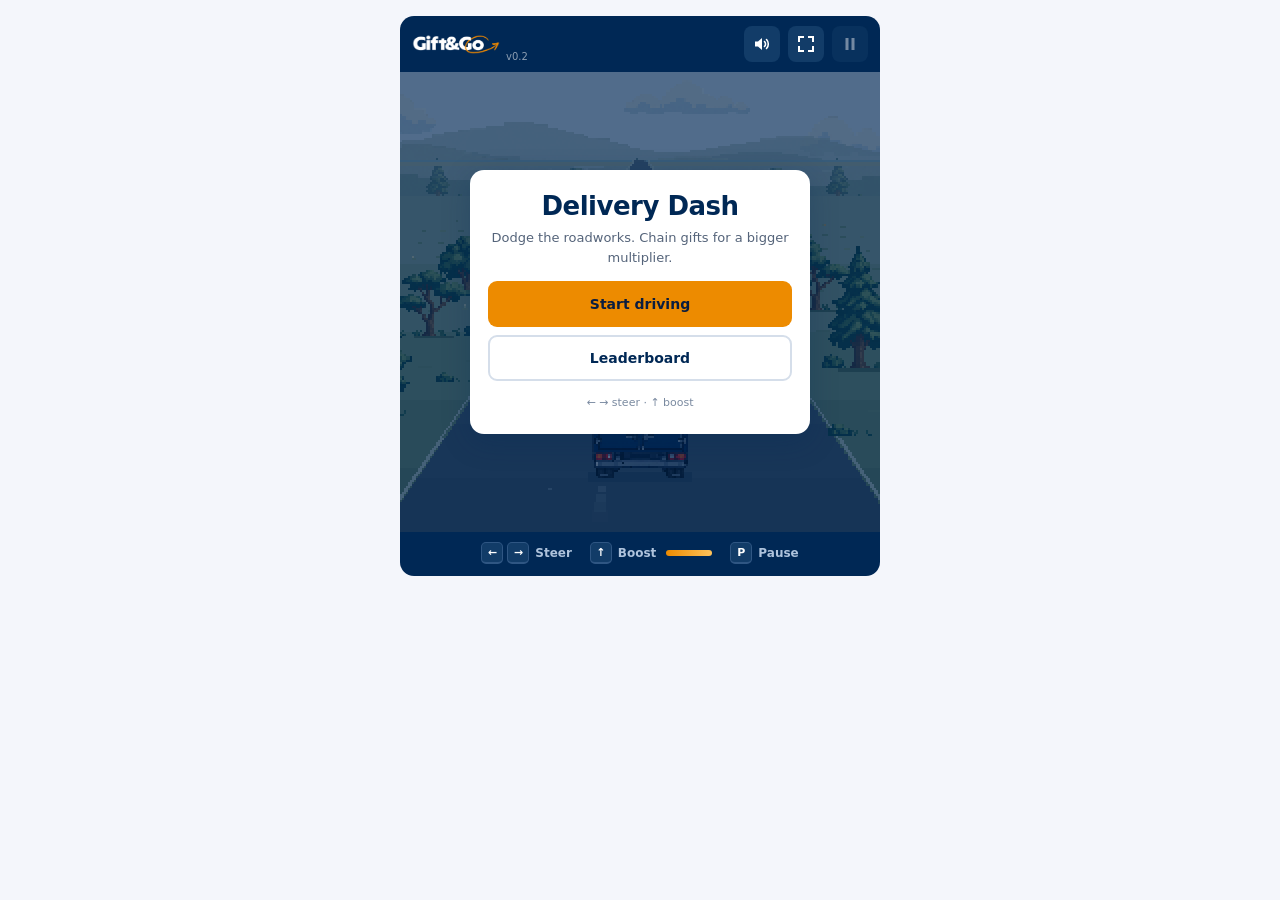
==== preview.html @ 468d2d81 "Add music, sound effects and thumb boost control - Background music tracks and synthesized sound eff" ====
<!doctype html>
<html lang="en"><head><meta charset="UTF-8"><meta name="viewport" content="width=device-width,initial-scale=1,viewport-fit=cover"><title>Gift&Go Delivery Dash</title><style>body{margin:0;padding:16px;background:#F4F6FB;font-family:system-ui} @media(max-width:400px){body{padding:0}}</style></head><body>
<div id="giftgo-delivery-dash-preview">
<section class="delivery-dash" tabindex="-1" aria-label="Gift and Go Delivery Dash driving game">
  <header class="dash-header">
    <img data-brand-logo width="88" height="21" alt="Gift&amp;Go" />
    <small class="dash-version">v0.2</small>
    <div class="dash-volume dash-header-first">
      <button class="dash-icon-button" type="button" data-action="volume" aria-label="Volume" aria-expanded="false">
        <svg viewBox="0 0 16 16" width="16" height="16" aria-hidden="true"><path d="M1 5.5h3L8 2v12l-4-3.5H1z" fill="currentColor"/><path data-volume-waves d="M10.5 5.5a3.5 3.5 0 010 5M12.5 3.5a6.5 6.5 0 010 9" fill="none" stroke="currentColor" stroke-width="1.6" stroke-linecap="round"/></svg>
      </button>
      <div class="dash-volume-panel" data-volume-panel hidden>
        <span aria-hidden="true">Music</span>
        <input type="range" min="0" max="100" step="5" value="40" data-volume aria-label="Music volume" />
        <output data-volume-value>40%</output>
        <span aria-hidden="true">Effects</span>
        <input type="range" min="0" max="100" step="5" value="50" data-sfx-volume aria-label="Sound effects volume" />
        <output data-sfx-volume-value>50%</output>
        <span class="dash-thumb-setting" aria-hidden="true">Boost</span>
        <div class="dash-thumb-setting dash-thumb-toggle" role="radiogroup" aria-label="Boost button side">
          <button type="button" role="radio" data-thumb="left" aria-checked="false">Left</button>
          <button type="button" role="radio" data-thumb="right" aria-checked="true">Right</button>
        </div>
      </div>
    </div>
    <button class="dash-icon-button" type="button" data-action="fullscreen" aria-label="Enter fullscreen" aria-pressed="false">
      <svg viewBox="0 0 16 16" width="16" height="16" aria-hidden="true" data-fullscreen-icon><path d="M1 6V1h5M10 1h5v5M15 10v5h-5M6 15H1v-5" fill="none" stroke="currentColor" stroke-width="2"/></svg>
    </button>
    <button class="dash-icon-button" type="button" data-action="pause" aria-label="Pause" disabled>
      <svg viewBox="0 0 16 16" width="16" height="16" aria-hidden="true"><path data-pause-icon d="M3.5 2h3v12h-3zM9.5 2h3v12h-3z" fill="currentColor"/></svg>
    </button>
  </header>
  <div class="dash-scene" data-scene>
    <canvas data-game-canvas width="240" height="230" aria-label="Three-lane road. Steer left and right to dodge cones, barriers, traffic drums and potholes. Collect gifts, and grab the rare golden coupon, as the pace increases."></canvas>
    <img class="dash-truck-logo" data-truck-logo alt="" aria-hidden="true" />
    <div class="dash-hud" aria-label="Run statistics">
      <span class="dash-score" data-score-box>
        <span class="dash-pill"><span data-score>0</span><small>pts</small><span class="dash-mult" data-multiplier>×1</span></span>
        <span class="dash-chain" aria-hidden="true"><span data-chain-fill></span></span>
      </span>
      <span class="dash-pill dash-pill-points" aria-label="Gift points to spend at shops">
        <svg viewBox="0 0 16 16" width="14" height="14" aria-hidden="true"><path d="M2 6h12v3H2zM3 9h10v5H3zM7 6h2v8H7z" fill="currentColor"/><path d="M8 6C6 2 3 3 4 6M8 6c2-4 5-3 4 0" fill="none" stroke="currentColor" stroke-width="1.4"/></svg>
        <span data-points>0</span>
      </span>
    </div>
    <div class="dash-perks" data-perks hidden></div>
    <div class="dash-delivery" data-delivery hidden>
      <span data-delivery-text></span>
      <span class="dash-delivery-bar" aria-hidden="true"><span data-delivery-fill></span></span>
    </div>
    <span class="dash-toast" data-toast hidden></span>
    <span class="dash-streak-call" data-streak-call aria-hidden="true" hidden></span>
    <span class="dash-snappy" data-snappy aria-hidden="true" hidden><span class="dash-snappy-word">SNAPPY</span><span class="dash-snappy-points" data-snappy-points></span></span>
    <div class="dash-swipe-hint" data-swipe-hint aria-hidden="true" hidden>
      <div class="dash-swipe-track">
        <svg class="dash-swipe-chevron dash-swipe-chevron-left" viewBox="0 0 16 12" width="20" height="15"><path d="M7 1L2 6l5 5M14 1L9 6l5 5" fill="none" stroke="currentColor" stroke-width="2.4" stroke-linecap="round" stroke-linejoin="round"/></svg>
        <span class="dash-swipe-trail dash-swipe-trail-left"></span>
        <span class="dash-swipe-trail dash-swipe-trail-right"></span>
        <svg class="dash-swipe-hand" viewBox="0 0 13 17" width="26" height="34" shape-rendering="crispEdges">
          <path fill="#002855" d="M3 0h5v10H3zM6 5h7v6H6zM0 7h5v5H0zM1 8h12v7H1zM2 15h10v2H2z"/>
          <path fill="#FFF" d="M4 1h3v9H4zM7 6h5v4H7zM1 8h3v3H1zM2 9h10v5H2zM3 14h8v2H3z"/>
          <path fill="#002855" d="M9 6h1v3H9z"/>
        </svg>
        <svg class="dash-swipe-chevron dash-swipe-chevron-right" viewBox="0 0 16 12" width="20" height="15"><path d="M2 1l5 5-5 5M9 1l5 5-5 5" fill="none" stroke="currentColor" stroke-width="2.4" stroke-linecap="round" stroke-linejoin="round"/></svg>
      </div>
      <span class="dash-swipe-label">SWIPE TO STEER</span>
    </div>
    <button class="dash-boost" type="button" data-action="boost" aria-label="Boost. Hold to go faster" disabled>
      <span class="dash-boost-label" data-boost-label>BOOST</span>
    </button>
    <div class="dash-overlay" data-overlay>
      <div class="dash-overlay-card" data-main-card>
        <span class="dash-eyebrow" data-eyebrow hidden></span>
        <h2 data-overlay-title>Delivery Dash</h2>
        <p data-overlay-message>Dodge the roadworks. Collect the gifts.</p>
        <form class="dash-submit" data-submit hidden>
          <input type="text" data-nickname maxlength="16" placeholder="Nickname for the leaderboard" autocomplete="nickname" aria-label="Nickname for the leaderboard" />
          <button type="submit" data-submit-button>Submit</button>
        </form>
        <p class="dash-board-note" data-board-note role="status" hidden></p>
        <div class="dash-rewards" data-rewards hidden></div>
        <div class="dash-actions">
          <button class="dash-start" type="button" data-action="start" disabled>Start driving</button>
          <button class="dash-start" type="button" data-action="leave-shop" hidden>Back on the road</button>
          <button class="dash-secondary" type="button" data-action="open-board">Leaderboard</button>
        </div>
        <p class="dash-howto" data-howto>
          <span class="dash-howto-keys">← → steer · ↑ boost</span>
          <span class="dash-howto-touch">Swipe to steer · hold BOOST</span>
        </p>
      </div>
      <div class="dash-overlay-card dash-board-card" data-board-card hidden>
        <h2>Leaderboard</h2>
        <div class="dash-board-tabs" role="tablist" aria-label="Leaderboard version">
          <button type="button" role="tab" data-board-tab="v02" aria-selected="true">v0.2 · Score</button>
          <button type="button" role="tab" data-board-tab="v01" aria-selected="false">v0.1 · Hall of Fame</button>
        </div>
        <input class="dash-board-search" type="search" data-board-search maxlength="16" placeholder="Search names" autocomplete="off" spellcheck="false" aria-label="Search leaderboard names" />
        <p class="dash-board-note" data-board-result role="status" hidden></p>
        <ol class="dash-board" data-board-list></ol>
        <p class="dash-board-empty" data-board-empty></p>
        <button class="dash-start" type="button" data-action="close-board">Back</button>
      </div>
    </div>
  </div>
  <footer class="dash-controls" aria-label="Keyboard controls">
    <span class="dash-key-group"><kbd>←</kbd><kbd>→</kbd><span>Steer</span></span>
    <span class="dash-key-group"><kbd>↑</kbd><span>Boost</span><span class="dash-boost-meter" data-boost-meter aria-hidden="true"><span></span></span></span>
    <span class="dash-key-group"><kbd>P</kbd><span>Pause</span></span>
  </footer>
  <span class="dash-sr-only" role="status" aria-live="polite" data-live-status></span>
</section>

</div>
<style>

.delivery-dash, .delivery-dash * { box-sizing: border-box; }
.delivery-dash { width: 100%; max-width: 480px; margin-inline: auto; overflow: hidden; border-radius: 14px; background: #002855; color: #fff; font-family: system-ui, -apple-system, BlinkMacSystemFont, "Segoe UI", sans-serif; }
.delivery-dash:focus { outline: none; }
.delivery-dash button { font: inherit; cursor: pointer; }
.delivery-dash button:focus-visible { outline: 3px solid #FFC35B; outline-offset: -3px; }
.delivery-dash button:disabled { cursor: default; opacity: 0.45; }
.delivery-dash [hidden] { display: none !important; } 

.dash-header { position: relative; display: flex; align-items: center; gap: 8px; padding: 10px 12px; }
.dash-header img { display: block; object-fit: contain; }
.dash-version { align-self: flex-end; margin-left: -2px; font-size: 10px; line-height: 1; opacity: 0.55; }
.dash-header-first { margin-left: auto; }
.dash-icon-button { display: grid; place-items: center; width: 36px; height: 36px; padding: 0; background: #123C68; border: 0; border-radius: 8px; color: #FFF; }
/* The panel hangs from the header's right edge so it fits on narrow screens. */
.dash-volume-panel { position: absolute; top: calc(100% - 4px); right: 12px; z-index: 20; display: grid; grid-template-columns: auto minmax(80px, 120px) auto; align-items: center; gap: 8px 10px; padding: 10px 12px; border-radius: 10px; background: #123C68; box-shadow: 0 4px 14px #0008; }
.dash-volume-panel input { width: 100%; margin: 0; accent-color: #ED8B00; cursor: pointer; }
.dash-volume-panel span { font-size: 12px; font-weight: 700; }
.dash-volume-panel output { min-width: 34px; font-size: 12px; font-weight: 700; font-variant-numeric: tabular-nums; text-align: right; }

.dash-scene { position: relative; width: 100%; min-height: 340px; overflow: hidden; background: #002855; }
.dash-scene canvas { display: block; width: 100%; height: auto; image-rendering: pixelated; touch-action: pan-y; }
.dash-truck-logo { position: absolute; display: block; height: auto; image-rendering: auto; max-width: none; pointer-events: none; visibility: hidden; }
.delivery-dash[data-state="running"] .dash-scene { min-height: 0; }

.dash-hud { position: absolute; top: 10px; left: 10px; right: 10px; display: flex; justify-content: space-between; pointer-events: none; }
.delivery-dash[data-state="ready"] .dash-hud { visibility: hidden; }
.dash-pill { display: inline-flex; align-items: center; gap: 5px; padding: 5px 12px; border-radius: 999px; background: #002855D9; color: #FFF; font-size: 17px; font-weight: 700; font-variant-numeric: tabular-nums; }
.dash-pill small { font-size: 11px; font-weight: 600; color: #AEC3DC; }
.dash-pill-points { color: #FFC35B; align-self: flex-start; }
.dash-score { display: flex; flex-direction: column; align-items: flex-start; gap: 4px; }
.dash-mult { margin-left: 2px; color: #FFC35B; font-size: 14px; font-weight: 800; transition: color 0.2s, text-shadow 0.2s; }
.dash-mult:is([data-tier="2"], [data-tier="3"]) { color: #FFB21E; text-shadow: 0 0 6px #ED8B00; }
.dash-mult:is([data-tier="4"], [data-tier="5"]) { color: #FF9A2E; font-size: 15px; text-shadow: 0 0 8px #FF6A00, 0 0 14px #ED8B0099; }
.dash-mult:is([data-tier="6"], [data-tier="7"], [data-tier="8"]) { color: #FFF2B8; font-size: 16px; text-shadow: 0 0 8px #FFC35B, 0 0 16px #FF6A00; animation: dash-mult-fire 0.8s ease-in-out infinite alternate; }
.dash-score[data-flash="up"] .dash-pill { animation: dash-pill-up 0.9s ease-out; }
.dash-score[data-flash="up"] .dash-mult { animation: dash-mult-pop 0.9s ease-out; }
.dash-score[data-flash="up"] .dash-chain span { background: #FFF2B8; box-shadow: 0 0 8px #FFC35B; }
.dash-score[data-flash="lost"] .dash-pill { animation: dash-pill-lost 0.9s ease-out; }
.dash-score[data-flash="lost"] .dash-mult { color: #FF5A4D; text-shadow: 0 0 6px #FF2A1A; }
.dash-score[data-flash="lost"] .dash-chain span { background: #FF5A4D; }
@keyframes dash-mult-fire { to { transform: scale(1.12); } }
@keyframes dash-mult-pop { 0% { transform: scale(2.2); } 40% { transform: scale(1.35); } 100% { transform: scale(1); } }
@keyframes dash-pill-up { 0% { box-shadow: 0 0 0 0 #FFC35BCC; } 35% { box-shadow: 0 0 0 5px #FFC35B88, 0 0 18px #ED8B00; } 100% { box-shadow: 0 0 0 0 #FFC35B00; } }
@keyframes dash-pill-lost {
  0% { transform: none; box-shadow: 0 0 0 4px #FF3B2AAA, 0 0 14px #FF3B2A; }
  15% { transform: translateX(-4px); }
  30% { transform: translateX(4px); }
  45% { transform: translateX(-3px); }
  60% { transform: translateX(3px); }
  100% { transform: none; box-shadow: 0 0 0 0 #FF3B2A00; }
}
.dash-chain { display: block; width: 100%; height: 3px; overflow: hidden; border-radius: 2px; background: #FFFFFF33; }
.dash-chain span { display: block; width: 0; height: 100%; background: #FFC35B; transition: width 0.15s linear; }
.dash-delivery { position: absolute; top: 46px; right: 10px; min-width: 128px; max-width: 55%; padding: 6px 10px 8px; border-radius: 10px; background: #002855D9; color: #FFF; font-size: 12px; font-weight: 750; letter-spacing: 0.4px; text-align: center; font-variant-numeric: tabular-nums; pointer-events: none; }
.dash-delivery[data-phase="incoming"] { color: #BFE8CE; }
.dash-delivery-bar { display: block; height: 4px; margin-top: 5px; overflow: hidden; border-radius: 2px; background: #FFFFFF33; }
.dash-delivery-bar span { display: block; width: 100%; height: 100%; background: #4CC380; }
.dash-delivery[data-urgent="true"] .dash-delivery-bar span { background: #FF6A4D; }
.dash-perks { position: absolute; top: 52px; left: 10px; display: flex; flex-wrap: wrap; gap: 4px; max-width: 70%; pointer-events: none; }
.dash-perks span { padding: 3px 8px; border-radius: 999px; background: #002855D9; color: #FFCF80; font-size: 11px; font-weight: 650; }
.dash-toast { position: absolute; top: 14px; left: 50%; transform: translateX(-50%); padding: 5px 12px; border-radius: 999px; background: #ED8B00; color: #0A1D40; font-weight: 750; font-size: 12px; white-space: nowrap; pointer-events: none; }
.dash-snappy { position: absolute; top: 34%; left: 50%; display: flex; flex-direction: column; align-items: center; gap: 4px; transform: translate(-50%, -50%) rotate(-7deg); color: #FFF; font-style: italic; line-height: 1; pointer-events: none; animation: dash-snappy-pop 1.3s ease-out forwards; }
.dash-snappy-word { font-size: 42px; font-weight: 900; letter-spacing: 1px; text-decoration: line-through; text-decoration-color: #ED8B00; text-decoration-thickness: 6px; text-shadow: 0 3px 0 #002855, 0 0 12px #3C9FE4; }
.dash-snappy-points { font-size: 30px; font-weight: 900; color: #FFE08A; text-shadow: 0 3px 0 #002855, 0 0 10px #ED8B00; }
.dash-streak-call { position: absolute; top: 82px; left: 10px; transform-origin: left center; color: #FFE08A; font-size: 22px; font-weight: 900; font-style: italic; letter-spacing: 0.5px; line-height: 1; text-shadow: 0 2px 0 #002855, 0 0 10px #ED8B00; pointer-events: none; animation: dash-streak-up 1.3s ease-out forwards; }
.dash-streak-call[data-kind="lost"] { color: #FF5A4D; text-shadow: 0 2px 0 #002855, 0 0 10px #FF2A1A; animation-name: dash-streak-lost; }
@keyframes dash-streak-up {
  0% { opacity: 0; transform: scale(0.4); }
  20% { opacity: 1; transform: scale(1.25); }
  35% { transform: scale(1); }
  75% { opacity: 1; }
  100% { opacity: 0; transform: translateY(-14px); }
}
@keyframes dash-streak-lost {
  0% { opacity: 0; transform: scale(1.6); }
  15% { opacity: 1; transform: scale(1) translateX(-5px); }
  25% { transform: translateX(5px); }
  35% { transform: translateX(-3px); }
  45% { transform: none; }
  75% { opacity: 1; }
  100% { opacity: 0; transform: translateY(10px); }
}
@keyframes dash-snappy-pop {
  0% { opacity: 0; transform: translate(-50%, -50%) rotate(-7deg) scale(0.3); }
  18% { opacity: 1; transform: translate(-50%, -50%) rotate(-7deg) scale(1.15); }
  30% { transform: translate(-50%, -50%) rotate(-7deg) scale(1); }
  75% { opacity: 1; }
  100% { opacity: 0; transform: translate(-50%, -70%) rotate(-7deg) scale(1); }
}
@media (prefers-reduced-motion: reduce) {
  .dash-snappy, .dash-streak-call, .dash-mult, .dash-score .dash-pill { animation: none !important; }
}

.dash-swipe-hint { position: absolute; top: 30%; left: 50%; transform: translateX(-50%); display: flex; flex-direction: column; align-items: center; gap: 6px; pointer-events: none; animation: dash-swipe-in 0.3s ease-out; }
.dash-swipe-track { position: relative; width: 156px; height: 40px; }
.dash-swipe-hand { position: absolute; top: 2px; left: calc(50% - 11px); filter: drop-shadow(0 2px 0 #00285599); animation: dash-swipe-hand 2.4s ease-in-out infinite; }
.dash-swipe-chevron { position: absolute; top: 0; color: #FFC35B; filter: drop-shadow(0 1px 0 #002855); opacity: 0.45; }
.dash-swipe-chevron-left { left: 0; animation: dash-swipe-left 2.4s ease-in-out infinite; }
.dash-swipe-chevron-right { right: 0; animation: dash-swipe-right 2.4s ease-in-out infinite; }
.dash-swipe-trail { position: absolute; top: 5px; width: 46px; height: 4px; border-radius: 2px; transform: scaleX(0); }
.dash-swipe-trail-left { right: 50%; transform-origin: right; background: linear-gradient(270deg, #FFFFFFCC, #FFFFFF00); animation: dash-swipe-trail-left 2.4s ease-in-out infinite; }
.dash-swipe-trail-right { left: 50%; transform-origin: left; background: linear-gradient(90deg, #FFFFFFCC, #FFFFFF00); animation: dash-swipe-trail-right 2.4s ease-in-out infinite; }
.dash-swipe-label { padding: 4px 10px; border-radius: 999px; background: #002855D9; color: #FFF; font-size: 11px; font-weight: 800; letter-spacing: 2px; white-space: nowrap; }
@keyframes dash-swipe-in { from { opacity: 0; transform: translate(-50%, 6px); } }
@keyframes dash-swipe-hand {
  0% { transform: translateX(0) scale(1.15); opacity: 0; }
  8% { transform: translateX(0) scale(1); opacity: 1; }
  34% { transform: translateX(-46px) scale(1); opacity: 1; }
  44%, 50% { transform: translateX(-46px) scale(1.15); opacity: 0; }
  51% { transform: translateX(0) scale(1.15); opacity: 0; }
  58% { transform: translateX(0) scale(1); opacity: 1; }
  84% { transform: translateX(46px) scale(1); opacity: 1; }
  94%, 100% { transform: translateX(46px) scale(1.15); opacity: 0; }
}
@keyframes dash-swipe-trail-left { 0%, 8% { transform: scaleX(0); opacity: 1; } 34% { transform: scaleX(1); opacity: 1; } 44%, 100% { transform: scaleX(1); opacity: 0; } }
@keyframes dash-swipe-trail-right { 0%, 58% { transform: scaleX(0); opacity: 1; } 84% { transform: scaleX(1); opacity: 1; } 94%, 100% { transform: scaleX(1); opacity: 0; } }
@keyframes dash-swipe-left { 0%, 8% { opacity: 0.45; transform: none; } 26%, 40% { opacity: 1; transform: translateX(-3px); } 50%, 100% { opacity: 0.45; transform: none; } }
@keyframes dash-swipe-right { 0%, 58% { opacity: 0.45; transform: none; } 76%, 90% { opacity: 1; transform: translateX(3px); } 100% { opacity: 0.45; transform: none; } }
@media (prefers-reduced-motion: reduce) {
  .dash-swipe-hint, .dash-swipe-hand, .dash-swipe-chevron { animation: none; }
  .dash-swipe-chevron { opacity: 1; }
  .dash-swipe-trail { display: none; }
}

.dash-overlay { position: absolute; inset: 0; display: flex; padding: 12px; overflow-y: auto; background: #002855AA; }
.dash-overlay-card { width: 100%; max-width: 340px; margin: auto; background: #FFF; color: #002855; text-align: center; padding: 22px 18px; border-radius: 14px; box-shadow: 0 8px 28px #00285540; }
.dash-eyebrow { display: block; color: #7A6650; font-size: 10px; font-weight: 650; letter-spacing: 1.8px; }
.dash-overlay h2 { margin: 0 0 6px; font-size: 26px; line-height: 1.15; font-weight: 800; letter-spacing: -0.5px; }
.dash-overlay p { margin: 0 0 14px; font-size: 13px; line-height: 1.5; color: #55647A; }
.dash-overlay p:empty { display: none; }
.dash-actions { display: grid; gap: 8px; }
.dash-start, .dash-secondary { min-height: 46px; padding: 10px 22px; border-radius: 9px; font-weight: 750 !important; font-size: 14px !important; }
.dash-start { border: 0; background: #ED8B00; color: #0A1D40; }
.dash-start:hover { background: #F5A21A; }
.dash-secondary { background: transparent; border: 2px solid #D5DEEA; color: #002855; }
.dash-secondary:hover { border-color: #002855; }
.dash-howto { margin: 14px 0 0 !important; font-size: 11px !important; color: #7A8AA0 !important; }
.dash-howto-touch { display: none; }
.dash-touch .dash-howto-keys { display: none; } .dash-touch .dash-howto-touch { display: inline; }
.delivery-dash:not([data-state="ready"]) .dash-howto { display: none; }

.dash-submit { display: flex; gap: 6px; margin: 0 0 12px; }
.dash-submit input { flex: 1; min-width: 0; min-height: 44px; padding: 0 10px; border: 1px solid #B9C7D8; border-radius: 8px; font: inherit; font-size: 16px; color: #002855; background: #FFF; }
.dash-submit input:focus-visible { outline: 3px solid #FFC35B; outline-offset: 0; }
.dash-submit button { min-height: 44px; padding: 0 16px; border: 0; border-radius: 8px; background: #002855; color: #FFF; font-weight: 700; font-size: 13px; }
.dash-board-note { margin: 0 0 12px !important; font-size: 13px !important; font-weight: 700; color: #B05F00 !important; }

.dash-board-card { display: flex; flex-direction: column; max-height: 100%; }
.dash-board-card h2 { margin-bottom: 10px; }
.dash-board { flex: 1; min-height: 0; margin: 0 0 12px; padding: 0; overflow-y: auto; overscroll-behavior: contain; list-style: none; text-align: left; }
.dash-board li { display: flex; align-items: center; gap: 10px; padding: 7px 10px; border-radius: 7px; font-size: 14px; font-variant-numeric: tabular-nums; }
.dash-board li:nth-child(odd) { background: #F4F6FB; }
.dash-board li.dash-board-you { background: #FFE9C2; font-weight: 700; }
.dash-board-rank { flex-shrink: 0; min-width: 3ch; color: #ED8B00; font-weight: 800; }
.dash-board-name { flex: 1; min-width: 0; overflow: hidden; text-overflow: ellipsis; white-space: nowrap; }
.dash-board-value { color: #55647A; }
.dash-board-tabs { display: flex; gap: 6px; margin-bottom: 10px; }
.dash-board-tabs button { flex: 1; padding: 7px 6px; border: 1px solid #C9D3E3; border-radius: 8px; background: #FFF; color: #55647A; font-size: 12px; font-weight: 700; }
.dash-board-tabs button[aria-selected="true"] { border-color: #ED8B00; background: #FFF2D9; color: #002855; }
.dash-board-empty { margin-bottom: 12px !important; }
.dash-board-search { width: 100%; min-height: 40px; margin-bottom: 10px; padding: 0 10px; border: 1px solid #B9C7D8; border-radius: 8px; font: inherit; font-size: 16px; color: #002855; background: #FFF; }
.dash-board-search:focus-visible { outline: 3px solid #FFC35B; outline-offset: 0; }
.delivery-dash[data-board-open="true"] .dash-scene { min-height: 540px; }

/* Desktop lists the keys under the road; touch hides the strip and steers with swipes plus the thumb button. */
.dash-controls { display: flex; flex-wrap: wrap; align-items: center; justify-content: center; gap: 6px 18px; padding: 10px 12px 12px; color: #AEC3DC; font-size: 12px; font-weight: 650; }
.dash-key-group { display: inline-flex; align-items: center; gap: 4px; }
.dash-key-group span { margin-left: 2px; }
.dash-controls kbd { display: inline-grid; place-items: center; min-width: 22px; height: 22px; padding: 0 5px; border: 1px solid #2F5683; border-bottom-width: 2px; border-radius: 5px; background: #123C68; color: #FFF; font: inherit; font-size: 11px; font-weight: 800; }
.dash-boost-meter { display: inline-block; width: 46px; height: 6px; margin-left: 6px !important; overflow: hidden; border-radius: 3px; background: #FFFFFF26; }
.dash-boost-meter span { display: block; width: var(--boost-fill, 100%); height: 100%; margin: 0 !important; background: linear-gradient(90deg, #ED8B00, #FFC35B); transition: width 0.1s linear; }
.delivery-dash[data-boost-locked="true"] .dash-boost-meter span { background: #6B7C93; }
.dash-touch .dash-controls { display: none; }

/* A round thumb button in the bottom corner; its ring empties as boost is spent. */
.dash-boost { --ring: #FFC35B; position: absolute; bottom: 14px; right: 14px; display: none; place-items: center; width: 78px; height: 78px; padding: 0; border: 0; border-radius: 50%; background: conic-gradient(var(--ring) var(--boost-fill, 100%), #FFFFFF2E 0); color: #FFF; font-weight: 800 !important; font-size: 12px !important; letter-spacing: 1.5px; touch-action: none; user-select: none; -webkit-user-select: none; -webkit-touch-callout: none; box-shadow: 0 3px 10px #0008; transition: transform 0.08s; }
.dash-touch[data-state="running"] .dash-boost { display: grid; }
.delivery-dash[data-thumb="left"] .dash-boost { right: auto; left: 14px; }
.dash-boost-label { display: grid; place-items: center; width: calc(100% - 10px); height: calc(100% - 10px); border-radius: 50%; background: #123C68E6; text-shadow: 0 1px 2px #00285599; }
.dash-boost[data-active="true"] { transform: scale(0.94); box-shadow: 0 0 0 3px #FFC35B88, 0 0 18px #ED8B00; }
.dash-boost[data-locked="true"] { --ring: #6B7C93; font-size: 9px !important; letter-spacing: 0.5px; }
.dash-boost:disabled { opacity: 0.45; }
.dash-thumb-setting { display: none; }
.dash-touch .dash-thumb-setting { display: block; }
.dash-touch .dash-thumb-toggle { grid-column: span 2; display: grid; grid-template-columns: 1fr 1fr; gap: 0; overflow: hidden; border-radius: 7px; border: 1px solid #2F5683; }
.dash-thumb-toggle button { min-height: 30px; padding: 0 8px; border: 0; background: transparent; color: #AEC3DC; font-size: 12px !important; font-weight: 700 !important; }
.dash-thumb-toggle button[aria-checked="true"] { background: #ED8B00; color: #0A1D40; }
.dash-sr-only { position: absolute; width: 1px; height: 1px; padding: 0; overflow: hidden; clip-path: inset(50%); white-space: nowrap; }

.dash-rewards { display: grid; gap: 8px; margin: 12px 0; text-align: left; }
.dash-rewards button { --accent: #ED8B00; position: relative; display: flex; align-items: center; gap: 12px; padding: 9px 12px 9px 9px; min-height: 56px; text-align: left; color: #FFF; background: linear-gradient(100deg, #0B3A6B, #123C68); border: 1px solid #41638A; border-left: 4px solid var(--accent); border-radius: 10px; transition: transform 0.12s, box-shadow 0.12s; }
.dash-rewards button:not(:disabled):hover, .dash-rewards button:not(:disabled):focus-visible { transform: translateY(-1px); box-shadow: 0 0 0 2px var(--accent), 0 6px 14px #00285540; }
.dash-rewards button:not(:disabled):active { transform: scale(0.98); }
.dash-rewards button:disabled { filter: grayscale(0.7); }
.dash-rewards svg { flex-shrink: 0; width: 34px; height: 34px; padding: 5px; border-radius: 50%; background: var(--accent); color: #FFF; }
.dash-reward-text { display: flex; flex-direction: column; gap: 2px; min-width: 0; }
.dash-rewards strong { font-size: 13px; letter-spacing: 0.2px; }
.dash-reward-text span { font-size: 11px; line-height: 1.35; color: #C6D5E8; }
.dash-reward-cost { margin-left: auto; padding-left: 8px; font-style: normal; font-weight: 750; font-size: 12px; color: #FFC35B; font-variant-numeric: tabular-nums; white-space: nowrap; }

.delivery-dash:is([data-state="reward"], [data-state="shop"]) .dash-overlay { background: radial-gradient(circle at 50% 30%, #FFC35B55, #002855DD 80%); }
.delivery-dash:is([data-state="reward"], [data-state="shop"]) .dash-overlay-card { background: #002855; color: #FFF; border: 2px dashed #FFC35B; box-shadow: 0 0 0 4px #002855, 0 0 28px #ED8B0088; padding: 16px; }
.delivery-dash:is([data-state="reward"], [data-state="shop"]) .dash-eyebrow { color: #FFC35B; }
.delivery-dash:is([data-state="reward"], [data-state="shop"]) .dash-overlay h2 { font-size: 34px; letter-spacing: 6px; margin: 4px 0; color: #FFC35B; text-shadow: 0 2px 0 #B05F00; }
.delivery-dash:is([data-state="reward"], [data-state="shop"]) .dash-overlay p { color: #C6D5E8; }
.delivery-dash:is([data-state="reward"], [data-state="shop"]) [data-action="open-board"] { display: none; }
.delivery-dash[data-state="shop"] .dash-scene { min-height: 480px; }

.delivery-dash.dash-fullscreen { position: fixed; inset: 0; z-index: 2147483000; width: 100vw; height: 100vh; height: 100dvh; max-width: none; border-radius: 0; display: flex; flex-direction: column; justify-content: space-between; padding: env(safe-area-inset-top) env(safe-area-inset-right) env(safe-area-inset-bottom) env(safe-area-inset-left); }
.dash-fullscreen .dash-scene { flex: 1 1 0; width: 100%; min-height: 0 !important; margin-inline: auto; align-self: center; }
.dash-fullscreen .dash-header, .dash-fullscreen .dash-controls { width: min(100%, 640px); margin-inline: auto; }
.dash-fullscreen[data-state="running"], .dash-fullscreen[data-state="running"] canvas { touch-action: none; overscroll-behavior: none; }
@media (max-height: 700px) {
  .dash-fullscreen .dash-overlay { padding: 8px; }
  .dash-fullscreen .dash-overlay-card { padding: 12px; }
  .dash-fullscreen:is([data-state="reward"], [data-state="shop"]) .dash-overlay h2 { font-size: 26px; letter-spacing: 4px; margin: 2px 0; }
  .dash-fullscreen .dash-overlay p { margin-bottom: 8px; }
  .dash-fullscreen .dash-rewards { gap: 6px; margin: 8px 0; }
  .dash-fullscreen .dash-rewards button { min-height: 46px; padding-block: 6px; }
}
@media (orientation: landscape) and (max-height: 520px) {
  .dash-fullscreen .dash-header { padding: 4px 14px; }
  .dash-fullscreen .dash-controls { padding: 4px 12px 6px; }
  .dash-fullscreen .dash-overlay-card { padding: 12px; }
  .dash-fullscreen .dash-overlay h2 { font-size: 20px; margin-bottom: 4px; }
  .dash-fullscreen .dash-overlay p { margin-bottom: 8px; }
  .dash-fullscreen .dash-howto { display: none; }
  .dash-fullscreen .dash-rewards button { min-height: 40px; }
}
@media (max-width: 380px) {
  .dash-overlay-card { padding: 16px 14px; }
  .dash-overlay h2 { font-size: 23px; }
}

</style>
<script>
(()=>{
// Embedded sprites, including the original loading-animation scenery.
const DELIVERY_DASH_ASSETS = { "truck": "[data-uri]", "logo": "[data-uri]", "trees": "[data-uri]", "hills": "[data-uri]", "cloud0": "[data-uri]", "cloud1": "[data-uri]", "cloud2": "[data-uri]", "snappy": "[data-uri]", "giftasaurusBody": "[data-uri]", "giftasaurusOpen": "[data-uri]", "giftasaurusClosed": "[data-uri]", "stalledCar": "[data-uri]", "maintenanceTruck": "[data-uri]", "laneClosed": "[data-uri]", "laneOpen": "[data-uri]", "birdsStanding": "[data-uri]", "birdsFlapping": "[data-uri]", "puddle": "[data-uri]", "windsockLimp": "[data-uri]", "windsockStreaming": "[data-uri]", "craneBody": "[data-uri]", "craneBall": "[data-uri]", "ferrari": "[data-uri]" };

const WHITE_STROKE = 'fill="none" stroke="currentColor" stroke-width="2.4" stroke-linecap="round" stroke-linejoin="round"';
const REWARD_CATALOG = {
    ghost: {
        label: 'Ghost Truck', description: 'Drive straight through hazards · 7s', accent: '#5B7FD6', toast: 'Ghost truck! Drive through anything!',
        icon: `<path d="M5 22V11a7 7 0 0 1 14 0v11l-3.5-3-3.5 3-3.5-3z" fill="currentColor"/><circle cx="9.5" cy="11" r="1.6" style="fill:var(--accent)"/><circle cx="14.5" cy="11" r="1.6" style="fill:var(--accent)"/>`,
    },
    jackpot: {
        label: 'Jackpot', description: 'Every gift is worth 50 points · 10s', accent: '#8E44C9', toast: 'Jackpot! 50 points a gift!',
        icon: `<path d="m12 2 3 6.5 7 .9-5.2 4.8 1.4 7L12 17.8 5.8 21.2l1.4-7L2 9.4l7-.9z" fill="currentColor"/>`,
    },
    rain: {
        label: 'Holiday Gift Shoppe', description: 'Every hazard ahead turns into a gift', accent: '#2E9B5A', toast: 'Holiday Gift Shoppe!',
        icon: `<rect x="3" y="10" width="18" height="11" rx="1.5" fill="currentColor"/><path d="M12 10v11M2 7h20v3H2z" style="stroke:var(--accent)" stroke-width="2" fill="currentColor"/><path d="M12 7c-2-4-6-3-5 0M12 7c2-4 6-3 5 0" ${WHITE_STROKE} stroke-width="2"/>`,
    },
    shield: {
        label: 'Shield', description: 'Absorbs one crash · hold one', accent: '#1FA3B5', toast: 'Shield equipped!',
        icon: `<path d="M12 2 21 5.5v6C21 17 17 20.5 12 22 7 20.5 3 17 3 11.5v-6z" fill="currentColor"/><path d="m8 12 3 3 5-6" fill="none" style="stroke:var(--accent)" stroke-width="2.6" stroke-linecap="round" stroke-linejoin="round"/>`,
    },
    nitro: {
        label: 'Bigger Nitro Tank', description: '+1s of boost per tank', accent: '#F06A1A', toast: 'Nitro tank upgraded!',
        icon: `<path d="M13 2 4 14h7l-1 8 9-12h-7z" fill="currentColor"/>`,
    },
    loyalty: {
        label: 'Loyalty Card', description: '+5 points for every gift', accent: '#ED8B00', toast: 'Loyalty card upgraded!',
        icon: `<rect x="2" y="5" width="20" height="14" rx="2" fill="currentColor"/><path d="M2 9h20" style="stroke:var(--accent)" stroke-width="2.4"/><path d="M5 15h6" style="stroke:var(--accent)" stroke-width="2" stroke-linecap="round"/>`,
    },
    magnet: {
        label: 'Black & Decker Dustbuster', description: 'Hoovers up gifts one lane over · 60s', accent: '#D9381E', toast: 'Dustbuster fitted!',
        icon: `<path d="M4 3h6v9a2 2 0 0 0 4 0V3h6v9a8 8 0 0 1-16 0z" fill="currentColor"/><path d="M4 3h6v4H4zM14 3h6v4h-6z" style="fill:#002855"/>`,
    },
    freeplay: {
        label: 'Freeplay', description: 'Cash in all gift points for score at your multiplier', accent: '#E5A100', toast: 'Freeplay!',
        icon: `<circle cx="12" cy="12" r="10" fill="currentColor"/><path d="m10 8 6 4-6 4z" style="fill:var(--accent)"/>`,
    },
};
const PLAIN_GIFT_PALETTE = {
    outline: '#C69F65', front: '#F8EBCB', side: '#D9C397', lid: '#FDF5DE', lidSide: '#B77518',
    ribbon: '#ED8B00', ribbonHighlight: '#FFB843', bow: '#E78C14', bowLight: '#FFB13A', bowHighlight: '#FFE4A5', knot: '#D27400',
};
const GIFT_VARIANT_PALETTES = {
    blue: {
        outline: '#6D93C4', front: '#BFD9F5', side: '#8FB2DE', lid: '#E3EFFC', lidSide: '#4F78B0',
        ribbon: '#1F6FD1', ribbonHighlight: '#6FB1FF', bow: '#1F5FB5', bowLight: '#4D95EE', bowHighlight: '#BFE0FF', knot: '#143F7A',
    },
    green: {
        outline: '#6FA76D', front: '#C9EBC8', side: '#97C995', lid: '#E6F6E4', lidSide: '#4E8F4C',
        ribbon: '#1E9B4A', ribbonHighlight: '#6FD98F', bow: '#177A38', bowLight: '#35B862', bowHighlight: '#B8F2C6', knot: '#0F5527',
    },
    purple: {
        outline: '#8C6FB8', front: '#DCCBF0', side: '#B49CD6', lid: '#F0E6FA', lidSide: '#6C4BA0',
        ribbon: '#7B3FD0', ribbonHighlight: '#C196FF', bow: '#5E2AA8', bowLight: '#9A63F0', bowHighlight: '#E4CCFF', knot: '#401B78',
    },
    pink: {
        outline: '#C77A9B', front: '#F8D3E2', side: '#E0A3BD', lid: '#FDE9F1', lidSide: '#B04A78',
        ribbon: '#E0307A', ribbonHighlight: '#FF86B5', bow: '#C21E62', bowLight: '#F0569A', bowHighlight: '#FFC9DE', knot: '#8E1048',
    },
};
const GIFT_VARIANT_TOASTS = {
    blue: 'Blue gift! Double points',
    green: 'Green gift! Nitro refilled',
    purple: 'Purple gift! Five times the points',
    pink: 'Pink gift! Double points and a shield',
    slot: 'Slot machine!',
};
const SLOT_RESULT_TOASTS = {
    jackpot: 'JACKPOT!',
    cursed: 'CURSED!',
    triple: 'Three of a kind!',
    pair: 'A pair!',
    miss: 'No luck',
    loss: 'Lump of coal!',
};

const COUPON_REWARDS = ['ghost', 'jackpot', 'rain'];
/** Freeplay cashes in every gift point at the current multiplier; it needs at least this many. */
const FREEPLAY_MINIMUM = 10;
const GIFT_VARIANTS = [
    { variant: 'blue', chance: 0.1, multiplier: 2 },
    { variant: 'green', chance: 0.06, multiplier: 1 },
    { variant: 'purple', chance: 0.03, multiplier: 5 },
    { variant: 'pink', chance: 0.02, multiplier: 2 },
    { variant: 'slot', chance: 0.02, multiplier: 1 },
];
const SLOT_OUTCOMES = [
    { outcome: 'jackpot', chance: 0.03, payout: 500 },
    { outcome: 'triple', chance: 0.12, payout: 150 },
    { outcome: 'pair', chance: 0.3, payout: 50 },
    { outcome: 'miss', chance: 0.245, payout: 0 },
    { outcome: 'loss', chance: 0.3, payout: -100 },
    { outcome: 'cursed', chance: 0.005, payout: -5000 },
];
const SLOT_SYMBOLS = ['seven', 'gift', 'star', 'bell'];
/** Seconds after pickup at which each reel stops; the last one settles the result. */
const SLOT_REEL_STOPS = [0.9, 1.25, 1.6];
/** A slot machine is never offered again within this many seconds of the last one. */
const SLOT_MIN_GAP = 30;
const SHIELD_LIMIT = 1;
/**
 * Speed in world units per second after t seconds driven: it climbs quickly to about 3× the starting pace in the
 * first minute, then creeps up for the rest of the run with no ceiling. Rows are spaced in seconds, so speed
 * sets how the game looks and scores; how hard it is to react comes from ROW_GAPS and DIFFICULTY_FROM below.
 */
const SPEED_START = 107.5;
const SPEED_RISE = 300;
const SPEED_RISE_SECONDS = 60;
const SPEED_CREEP = 0.75;
const speedAt = (seconds) => SPEED_START + SPEED_RISE * (1 - Math.exp(-seconds / SPEED_RISE_SECONDS)) + SPEED_CREEP * seconds;
/** Distance covered in `seconds` of driving: the integral of `speedAt`. */
const distanceAt = (seconds) => SPEED_START * seconds + SPEED_RISE * (seconds - SPEED_RISE_SECONDS * (1 - Math.exp(-seconds / SPEED_RISE_SECONDS))) + SPEED_CREEP / 2 * seconds * seconds;
/**
 * Seconds between rows at the given time into the run, linearly between these points and flat after the last.
 * Easy to react to for the first 5 minutes, actively hard from 5 to 10, and from 10 minutes on it stays at 0.55s: a
 * two-lane jump takes 0.32s to cross, so that leaves about 200ms to spot it and press, which is already a very good
 * player's margin with nothing left over for fatigue or a slip.
 */
const ROW_GAPS = [[0, 1.6], [60, 1.4], [150, 1.2], [300, 0.95], [600, 0.55]];
const rowGapAt = (seconds) => {
    const next = ROW_GAPS.findIndex(([time]) => time > seconds);
    if (next === -1)
        return ROW_GAPS[ROW_GAPS.length - 1][1];
    const [fromTime, fromGap] = ROW_GAPS[next - 1], [toTime, toGap] = ROW_GAPS[next];
    return fromGap + (toGap - fromGap) * (seconds - fromTime) / (toTime - fromTime);
};
/** Seconds into the run when each tuning ramp below reaches its full value; before that it eases in from its starting value. */
const DIFFICULTY_FROM = 120;
const DIFFICULTY_FULL = 600;
/** 0 until DIFFICULTY_FROM, then rising to 1 at DIFFICULTY_FULL; scales how often the harder patterns and traps appear. */
const difficultyAt = (seconds) => Math.max(0, Math.min(1, (seconds - DIFFICULTY_FROM) / (DIFFICULTY_FULL - DIFFICULTY_FROM)));
const blend = (easy, hard, seconds) => easy + (hard - easy) * difficultyAt(seconds);
/** The river crossing is 12 seconds long, 24 seconds into every 80 second cycle of a run driven at the plain pace. */
const BRIDGE_CYCLE_SECONDS = 80;
const BRIDGE_FROM_SECONDS = 24;
const BRIDGE_TO_SECONDS = 36;
const bridgeSpan = (cycle) => ({ start: distanceAt(cycle * BRIDGE_CYCLE_SECONDS + BRIDGE_FROM_SECONDS), end: distanceAt(cycle * BRIDGE_CYCLE_SECONDS + BRIDGE_TO_SECONDS) });
/** The first river crossing that ends no more than `behind` short of `distance`. */
const nextBridge = (distance, behind = 0) => {
    for (let cycle = 0;; cycle++) {
        const span = bridgeSpan(cycle);
        if (span.end > distance - behind)
            return span;
    }
};
const inBridge = (distance) => {
    const span = nextBridge(distance);
    return distance >= span.start;
};
/** A tunnel appears this many seconds before the truck reaches it, is 10 to 18 seconds long, and a lane gantry warns of a closure this many seconds ahead. */
const TUNNEL_LEAD_SECONDS = 12;
const TUNNEL_FIRST_SECONDS = 170;
const GANTRY_SECONDS = 3;
/** In a tunnel or on the river crossing, this share of obstacles are the zone's own; the rest are the usual ones. */
const ZONE_HAZARD_CHANCE = 0.3;
const MAINTENANCE_MIN_SECONDS = 3.5;
const MAINTENANCE_MAX_SECONDS = 5;
/** A crosswind builds for this long, leaning the truck toward its lane, then shoves it into the lane at the peak. The lean eases at this many lanes a second. */
const GUST_BUILD_SECONDS = 1.3;
const GUST_EASE_LANES_PER_SECOND = 3;
const GUST_FROM_SECONDS = 150;
/** Consecutive route gifts needed for each multiplier step: x1, x2, ... x8. */
const MULTIPLIER_TIERS = [0, 5, 10, 20, 30, 40, 50, 60];
const DELIVERY_BONUS = 100;
const DELIVERY_PENALTY = 50;
/** The rare Snappy mascot pays this × the multiplier when the truck runs into it. */
const POWERPUP_BONUS = 250;
/** The Dustbuster runs out after this long and reaches gifts up to this many lanes from the truck (the middle lane covers all three, an edge lane only the middle). */
const MAGNET_SECONDS = 60;
const MAGNET_REACH_LANES = 1;
/** A crane's wrecking ball swings once across all three lanes and back every CRANE_PERIOD seconds, out to the centre of each edge lane. */
const CRANE_PERIOD = 3.2;
const CRANE_REACH = 1;
/** The ball hits a truck whose centre is within this many lanes of it: the truck's half width plus the ball's radius. */
const CRANE_HIT = 0.54;
/** Lanes of extra room, beyond the hit width, the swing is timed to leave around the route lane when the truck arrives. */
const CRANE_MARGIN = 0.18;
/** Giftasaurus bite cycle in seconds: lean in, clamp, pull back, rest. */
const BITE_CYCLE = [1.0, 1.2, 0.9, 0.8];
/** How far the jaws reach past the road edge at full stretch, in lanes: over a truck in the outer lane, short of the middle one. */
const BITE_REACH = 0.6;
/** Half the truck's width, in lanes, and how far past its near side the jaws must reach to bite (the head is then down on the roof). */
const TRUCK_HALF_WIDTH = 0.32;
const BITE_OVERLAP = 0.2;
/**
 * A rare silver Ferrari comes down the road toward the truck, FERRARI_PACE times the road's own speed again, changing lane
 * three times on the way. It always ends in a lane other than the route lane (where the route gift sits), and the last
 * change is finished FERRARI_SWAPS[2] - FERRARI_SWAP_SECONDS seconds before it arrives at the normal pace, so it never leaves
 * the truck without a clear lane to reach. Each change is signalled FERRARI_SIGNAL_SECONDS ahead by its indicator.
 */
const FERRARI_PACE = 0.64;
const FERRARI_FLIGHT_SECONDS = 3.4;
/** Seconds before reaching the truck, at the normal pace, at which each lane change starts to move. */
const FERRARI_SWAPS = [2.7, 1.95, 1.3];
const FERRARI_SWAP_SECONDS = 0.3;
const FERRARI_SIGNAL_SECONDS = 0.35;
/** The truck's half width plus the car's, in lanes. */
const FERRARI_HIT = TRUCK_HALF_WIDTH + 0.3;
/** The first Ferrari is 60 to 90 seconds in; after that one comes every 55 to 100 seconds. A plan waits for the road to clear, and is dropped after FERRARI_PLAN_TIMEOUT. */
const FERRARI_FIRST_SECONDS = 60;
const FERRARI_GAP_SECONDS = 55;
const FERRARI_GAP_SPREAD = 45;
const FERRARI_RETRY_SECONDS = 12;
const FERRARI_PLAN_SECONDS = 3;
const FERRARI_PLAN_TIMEOUT = 14;
/** Seconds of warning before the bay appears, and how far inside the unboosted arrival time the clock runs out. */
const DELIVERY_WARNING = 2.5;
const DELIVERY_MARGIN = 0.6;
const BAY_LEAD_SECONDS = 4.8;
/** Rows keep their obstacles and gifts this far clear of either end of a roadworks closure. */
const ROADWORKS_CLEARANCE = 24;
/** One cost per level; an item is sold out once every level is bought. */
const SHOP_ITEMS = [
    { item: 'shield', costs: [100] },
    { item: 'nitro', costs: [150, 300, 450] },
    { item: 'loyalty', costs: [120, 240, 360] },
    { item: 'magnet', costs: [300] },
    { item: 'freeplay', costs: [FREEPLAY_MINIMUM] },
];
const isShopItem = (reward) => SHOP_ITEMS.some(entry => entry.item === reward);
const isCouponReward = (reward) => COUPON_REWARDS.some(entry => entry === reward);
const isHazard = (kind) => kind === 'cone' || kind === 'barrier' || kind === 'drum' || kind === 'pothole' || kind === 'giftasaurus' || kind === 'stalledcar' || kind === 'birds' || kind === 'puddle';
/** Simulation only. Rendering and browser events live in delivery-dash.game.ts. */
class DeliveryDashEngine {
    constructor(random = Math.random) {
        this.random = random;
        this.state = 'ready';
        this.score = 0;
        this.chain = 0;
        this.maxMultiplier = 1;
        this.deliveries = 0;
        this.deliveriesMissed = 0;
        this.delivery = null;
        this.lastDelivery = null;
        this.lastGain = 0;
        this.lastGainAt = -100;
        this.lastChainBreak = null;
        this.lastBonusGift = null;
        this.slotSpin = null;
        this.lastSlotResult = null;
        this.nextSlotAt = 25;
        this.nextDeliveryAt = 20;
        this.lastPowerpupAt = -100;
        this.nextPowerpupAt = 35;
        this.nextGiftasaurusAt = 45;
        this.nextCraneAt = 50;
        this.nextFerrariAt = FERRARI_FIRST_SECONDS;
        this.ferrariPlan = null;
        this.ferrariRoute = 1;
        this.tunnel = null;
        this.nextTunnelAt = TUNNEL_FIRST_SECONDS;
        this.gust = null;
        this.gustPlannedFor = -1;
        this.distance = 0;
        this.gifts = 0;
        this.giftPoints = 0;
        this.pointsEarned = 0;
        this.spent = 0;
        this.coupons = 0;
        this.shields = 0;
        this.nitroLevel = 0;
        this.loyaltyLevel = 0;
        this.magnetUntil = 0;
        this.jackpotUntil = 0;
        this.ghostUntil = 0;
        this.rainUntil = 0;
        this.sweepAt = -100;
        this.offer = [];
        this.lastRedeemed = null;
        this.invulnerableUntil = 0;
        this.lastPickupAt = -100;
        this.nextCouponAt = 16;
        this.nextShopAt = 26;
        this.shopsVisited = 0;
        this.shopSide = 1;
        this.couponPickedAt = -100;
        this.pattern = 'single';
        this.slalomDirection = 1;
        this.nextRoadworksAt = 30;
        this.previousClosed = '';
        this.lane = 1;
        this.lanePosition = 1;
        this.elapsed = 0;
        this.entities = [];
        this.crashLane = null;
        this.spawnIn = 1.6;
        this.row = 0;
        this.nextId = 0;
        this.safeLane = 1;
        this.boostHeld = false;
        this.boostMeter = 1;
        this.boostLevel = 0;
        this.boostLocked = false;
    }
    // Continuous time-based acceleration: 107.5 at the start, about 340 after one minute, 630 after five, 860 after ten.
    // No speed ceiling; pause time does not count toward difficulty.
    get speed() { return speedAt(this.elapsed); }
    static { this.BOOST_FACTOR = 1.6; }
    get magnet() { return this.magnetUntil > this.elapsed; }
    get boostActive() { return this.boostHeld && !this.boostLocked && this.boostMeter > 0; }
    get boostMultiplier() { return 1 + (DeliveryDashEngine.BOOST_FACTOR - 1) * this.boostLevel; }
    get pace() { return this.speed * this.boostMultiplier / SPEED_START; }
    travelAfter(seconds) { return distanceAt(this.elapsed + seconds) - distanceAt(this.elapsed); }
    /** Score multiplier for the current chain of route gifts. */
    get multiplier() { return MULTIPLIER_TIERS.filter(threshold => this.chain >= threshold).length; }
    /** Progress through the current tier, or null at the cap. */
    get chainProgress() {
        const floor = MULTIPLIER_TIERS[this.multiplier - 1], ceiling = MULTIPLIER_TIERS[this.multiplier];
        return ceiling === undefined ? null : { have: this.chain - floor, need: ceiling - floor };
    }
    get result() {
        return {
            score: Math.floor(this.score), distance: Math.floor(this.distance), gifts: this.gifts, giftPoints: this.pointsEarned, coupons: this.coupons,
            spent: this.spent, duration: Math.round(this.elapsed * 100) / 100,
            maxMultiplier: this.maxMultiplier, deliveries: this.deliveries, deliveriesMissed: this.deliveriesMissed,
        };
    }
    start() {
        this.distance = this.elapsed = this.gifts = this.row = this.nextId = 0;
        this.score = this.chain = this.deliveries = this.deliveriesMissed = this.lastGain = 0;
        this.maxMultiplier = 1;
        this.lastChainBreak = null;
        this.lastBonusGift = null;
        this.delivery = null;
        this.lastDelivery = null;
        this.nextDeliveryAt = 20;
        this.lastGainAt = -100;
        this.lastPowerpupAt = -100;
        this.nextPowerpupAt = 35 + this.random() * 30;
        this.nextGiftasaurusAt = 30 + this.random() * 15;
        this.nextCraneAt = 40 + this.random() * 20;
        this.nextFerrariAt = FERRARI_FIRST_SECONDS + this.random() * 30;
        this.ferrariPlan = null;
        this.tunnel = null;
        this.nextTunnelAt = TUNNEL_FIRST_SECONDS + this.random() * 30;
        this.gust = null;
        this.gustPlannedFor = -1;
        this.slotSpin = null;
        this.lastSlotResult = null;
        this.nextSlotAt = 25 + this.random() * 20;
        this.spawnIn = 1.6;
        this.giftPoints = this.pointsEarned = this.spent = this.coupons = this.shields = this.nitroLevel = this.loyaltyLevel = 0;
        this.jackpotUntil = this.ghostUntil = this.rainUntil = this.invulnerableUntil = 0;
        this.magnetUntil = 0;
        this.offer = [];
        this.lastRedeemed = null;
        this.sweepAt = -100;
        this.lastPickupAt = this.couponPickedAt = -100;
        this.nextCouponAt = 16;
        this.nextShopAt = 26;
        this.shopsVisited = 0;
        this.pattern = 'single';
        this.slalomDirection = 1;
        this.nextRoadworksAt = 30;
        this.previousClosed = '';
        this.boostMeter = 1;
        this.boostLevel = 0;
        this.boostLocked = false;
        this.lane = this.lanePosition = this.safeLane = 1;
        this.entities = [];
        this.crashLane = null;
        this.state = 'running';
        this.spawnRow(68 + this.travelAfter(2.8));
        this.spawnRow(68 + this.travelAfter(4.6));
    }
    steer(direction) {
        if (this.state !== 'running')
            return;
        this.lane = Math.max(0, Math.min(2, this.lane + Math.sign(direction)));
    }
    setBoost(held) { this.boostHeld = held; }
    get boostLockedOut() { return this.boostLocked; }
    pause() { if (this.state === 'running')
        this.state = 'paused'; }
    resume() { if (this.state === 'paused')
        this.state = 'running'; }
    get pointsPerGift() {
        return this.jackpotUntil > this.elapsed ? 50 : 10 + 5 * this.loyaltyLevel;
    }
    giftMultiplier(variant) {
        return GIFT_VARIANTS.find(rule => rule.variant === variant)?.multiplier ?? 1;
    }
    applyGiftVariant(variant) {
        if (variant === 'green') {
            this.boostMeter = 1;
            this.boostLocked = false;
        }
        if (variant === 'pink')
            this.shields = Math.min(SHIELD_LIMIT, this.shields + 1);
        if (variant === 'slot')
            this.startSlotSpin();
        this.lastBonusGift = { variant, at: this.elapsed };
    }
    /** One roll per route gift; a shield gift is never offered to a full set of shields, and a slot machine only once its timer is up and no spin is running. */
    rollGiftVariant() {
        let roll = this.random();
        for (const rule of GIFT_VARIANTS) {
            if (roll < rule.chance) {
                if (rule.variant === 'pink' && this.shields >= SHIELD_LIMIT)
                    return undefined;
                if (rule.variant !== 'slot')
                    return rule.variant;
                if (this.elapsed < this.nextSlotAt || this.slotSpinning)
                    return undefined;
                this.nextSlotAt = this.elapsed + SLOT_MIN_GAP + this.random() * 30;
                return rule.variant;
            }
            roll -= rule.chance;
        }
        return undefined;
    }
    get slotSpinning() { return this.slotSpin !== null && this.slotSpin.settledAt === null; }
    pick(items) { return items[Math.floor(this.random() * items.length)]; }
    /** The outcome is rolled at pickup, with the multiplier locked in, and the reels are chosen to show it. */
    startSlotSpin() {
        let roll = this.random();
        const rule = SLOT_OUTCOMES.find(candidate => (roll -= candidate.chance) < 0) ?? SLOT_OUTCOMES[SLOT_OUTCOMES.length - 1];
        this.slotSpin = {
            startedAt: this.elapsed, stopAt: [this.elapsed + SLOT_REEL_STOPS[0], this.elapsed + SLOT_REEL_STOPS[1], this.elapsed + SLOT_REEL_STOPS[2]],
            reels: this.slotReels(rule.outcome), outcome: rule.outcome, amount: rule.payout > 0 ? rule.payout * this.multiplier : rule.payout, settledAt: null,
        };
    }
    slotReels(outcome) {
        if (outcome === 'jackpot')
            return ['seven', 'seven', 'seven'];
        if (outcome === 'cursed')
            return ['coal', 'coal', 'coal'];
        if (outcome === 'triple') {
            const symbol = this.pick(SLOT_SYMBOLS.filter(candidate => candidate !== 'seven'));
            return [symbol, symbol, symbol];
        }
        if (outcome === 'miss') {
            const pool = [...SLOT_SYMBOLS], picks = [];
            while (picks.length < 3)
                picks.push(pool.splice(Math.floor(this.random() * pool.length), 1)[0]);
            return [picks[0], picks[1], picks[2]];
        }
        const pairSymbol = outcome === 'loss' ? 'coal' : this.pick(SLOT_SYMBOLS);
        const odd = this.pick(SLOT_SYMBOLS.filter(candidate => candidate !== pairSymbol));
        const reels = [pairSymbol, pairSymbol, pairSymbol];
        reels[Math.floor(this.random() * 3)] = odd;
        return reels;
    }
    settleSlot() {
        const spin = this.slotSpin;
        if (!spin || spin.settledAt !== null || this.elapsed < spin.stopAt[2])
            return;
        spin.settledAt = this.elapsed;
        if (spin.amount > 0)
            this.addScore(spin.amount);
        else if (spin.amount < 0)
            this.score = Math.max(0, this.score + spin.amount);
        this.lastSlotResult = { outcome: spin.outcome, amount: spin.amount, at: this.elapsed };
    }
    /** Nitro tank capacity in seconds of boost. */
    get nitroSeconds() { return 3 + this.nitroLevel; }
    /** Every coupon reward, in a shuffled order. */
    rollOffer() {
        const pool = [...COUPON_REWARDS], picks = [];
        while (pool.length)
            picks.push(pool.splice(Math.floor(this.random() * pool.length), 1)[0]);
        return picks;
    }
    /** Score a Freeplay cash-in would add right now. */
    get freeplayValue() { return this.giftPoints * this.multiplier; }
    /** Levels bought so far for a shop item (shields count those currently held). */
    owned(item) {
        return item === 'shield' ? this.shields : item === 'nitro' ? this.nitroLevel : item === 'loyalty' ? this.loyaltyLevel : item === 'magnet' ? Number(this.magnet) : 0;
    }
    /** Price of the next level, or null when sold out. Shields restock as they are used, up to the limit. Freeplay costs the whole balance. */
    shopCost(item) {
        const costs = SHOP_ITEMS.find(entry => entry.item === item)?.costs ?? [];
        if (item === 'shield')
            return this.shields < SHIELD_LIMIT ? costs[0] : null;
        if (item === 'freeplay')
            return Math.max(FREEPLAY_MINIMUM, this.giftPoints);
        return costs[this.owned(item)] ?? null;
    }
    canAfford(item) {
        const cost = this.shopCost(item);
        return cost !== null && this.state === 'shop' && this.giftPoints >= cost;
    }
    /** Spend gift points on an upgrade while parked at the shop. */
    buy(item) {
        const cost = this.shopCost(item);
        if (cost === null || !this.canAfford(item))
            return false;
        if (item === 'freeplay')
            this.addScore(this.freeplayValue);
        this.giftPoints -= cost;
        this.spent += cost;
        if (item === 'shield')
            this.shields++;
        if (item === 'nitro') {
            this.nitroLevel++;
            this.boostMeter = 1;
            this.boostLocked = false;
        }
        if (item === 'loyalty')
            this.loyaltyLevel++;
        if (item === 'magnet')
            this.magnetUntil = this.elapsed + MAGNET_SECONDS;
        this.lastRedeemed = item;
        return true;
    }
    leaveShop() {
        if (this.state !== 'shop')
            return;
        this.invulnerableUntil = Math.max(this.invulnerableUntil, this.elapsed + 0.6);
        this.state = 'running';
    }
    chooseGift(reward) {
        if (this.state !== 'reward' || !this.offer.includes(reward))
            return;
        this.applyCoupon(reward);
        this.offer = [];
        this.coupons++;
        this.invulnerableUntil = Math.max(this.invulnerableUntil, this.elapsed + 0.4);
        this.state = 'running';
    }
    applyCoupon(reward) {
        if (reward === 'ghost')
            this.ghostUntil = Math.max(this.elapsed, this.ghostUntil) + 7;
        if (reward === 'jackpot')
            this.jackpotUntil = Math.max(this.elapsed, this.jackpotUntil) + 10;
        if (reward === 'rain') {
            // Every hazard still ahead becomes a gift, and new rows are all gifts for a few seconds.
            for (const e of this.entities)
                if (e.z >= 48 && isHazard(e.kind))
                    e.kind = 'gift';
            this.entities = this.entities.filter(e => (e.kind !== 'crane' && e.kind !== 'ferrari') || e.z < 48);
            // Closures still ahead are cleared into a trail of gifts along the lane.
            const works = this.entities.filter(e => e.kind === 'roadworks' && e.z >= 48);
            this.entities = this.entities.filter(e => !works.includes(e));
            for (const e of works)
                for (let z = e.z; z <= e.z + (e.length ?? 0); z += 70) {
                    this.entities.push({ id: this.nextId++, row: e.row, lane: e.lane, z, kind: 'gift', handled: false });
                }
            this.rainUntil = Math.max(this.elapsed, this.rainUntil) + 4;
            this.sweepAt = this.elapsed;
        }
        this.lastRedeemed = reward;
    }
    update(seconds) {
        if (this.state !== 'running' || !Number.isFinite(seconds) || seconds <= 0)
            return;
        // Catch-up is capped; a suspended browser must not skip through a collision.
        const dt = Math.min(seconds, 0.05);
        // Boost drains a short nitro meter; once empty it must recharge before reuse.
        const boosting = this.boostActive;
        this.boostMeter = Math.max(0, Math.min(1, this.boostMeter + (boosting ? -dt / this.nitroSeconds : dt / 8)));
        if (this.boostMeter <= 0)
            this.boostLocked = true;
        else if (this.boostLocked && this.boostMeter >= 0.25)
            this.boostLocked = false;
        this.boostLevel = Math.max(0, Math.min(1, this.boostLevel + (boosting ? 1 : -1) * dt * 6));
        const travel = this.travelAfter(dt) * this.boostMultiplier;
        this.elapsed += dt;
        this.distance += travel;
        const fromLane = this.lanePosition, delta = this.lane - fromLane;
        this.lanePosition += Math.sign(delta) * Math.min(Math.abs(delta), dt / 0.16);
        for (const e of this.entities) {
            const previousZ = e.z, length = e.length ?? 0;
            // An oncoming car closes on the truck by its own speed as well as the road's.
            const moved = e.kind === 'ferrari' ? travel + this.speed * FERRARI_PACE * dt : travel;
            e.z -= moved;
            if (e.handled || e.kind === 'gantry' || e.z > 68 || previousZ + length < 48)
                continue;
            // Swept overlap catches an obstacle even when one fast frame crosses the
            // entire collision zone, and uses the truck's actual lane-change path.
            // A roadworks closure overlaps for its whole length, so steering into it crashes.
            const enter = Math.max(0, (previousZ - 68) / moved);
            const leave = Math.min(1, (previousZ + length - 48) / moved);
            const laneAt = (fraction) => fromLane + Math.sign(delta) * Math.min(Math.abs(delta), dt * fraction / 0.16);
            const a = laneAt(enter), b = laneAt(leave);
            // The Dustbuster reaches gifts one lane either side of the truck.
            const reach = e.kind === 'gift' && this.magnet ? MAGNET_REACH_LANES + 0.43 : 0.43;
            const misses = e.kind === 'giftasaurus' ? !this.bites(e, a) && !this.bites(e, b)
                : e.kind === 'crane' ? !this.craneHits(e, a) && !this.craneHits(e, b)
                    : e.kind === 'ferrari' ? !this.ferrariHits(e, previousZ, moved, enter, leave, laneAt)
                        : Math.max(a, b) <= e.lane - reach || Math.min(a, b) >= e.lane + reach;
            if (misses)
                continue;
            e.handled = true;
            if (e.kind === 'shop') {
                this.shopsVisited++;
                this.state = 'shop';
                break;
            }
            else if (e.kind === 'coupon') {
                this.couponPickedAt = this.elapsed;
                this.offer = this.rollOffer();
                this.state = 'reward';
                break;
            }
            else if (e.kind === 'gift') {
                const points = this.pointsPerGift * this.giftMultiplier(e.variant);
                this.gifts++;
                this.giftPoints += points;
                this.pointsEarned += points;
                this.lastPickupAt = this.elapsed;
                this.extendChain(1);
                // Any gift in a row keeps the chain, so a Gift Shoppe gift taken beside the route gift does not break it.
                for (const o of this.entities)
                    if (o !== e && o.route && o.row === e.row)
                        o.route = false;
                this.addScore(points * this.multiplier);
                if (e.variant)
                    this.applyGiftVariant(e.variant);
            }
            else if (e.kind === 'delivery')
                this.completeDelivery();
            else if (e.kind === 'powerpup') {
                this.addScore(POWERPUP_BONUS * this.multiplier);
                this.lastPowerpupAt = this.elapsed;
            }
            else if (this.invulnerableUntil > this.elapsed || this.ghostUntil > this.elapsed)
                continue;
            else if (this.shields > 0) {
                this.shields--;
                this.invulnerableUntil = this.elapsed + 0.55;
                this.breakChain();
            }
            else {
                this.state = 'crashed';
                this.crashLane = e.kind === 'ferrari' ? Math.round(this.ferrariLane(e)) : e.lane;
                break;
            }
        }
        for (const e of this.entities) {
            if (e.z >= 48 || e.handled)
                continue;
            if (e.kind === 'gift' && e.route) {
                e.route = false;
                this.breakChain();
            }
            else if (e.kind === 'delivery') {
                e.handled = true;
                this.missDelivery();
                this.delivery = null;
            }
        }
        this.entities = this.entities.filter(e => e.z + (e.length ?? 0) > -90 && !((e.kind === 'gift' || e.kind === 'coupon' || e.kind === 'shop' || e.kind === 'delivery' || e.kind === 'powerpup') && e.handled));
        if (this.state !== 'running')
            return;
        this.settleSlot();
        this.updateTunnel();
        this.updateGust(dt);
        // Score trickles in with pace (not boost), so distance matters but never dominates.
        this.score += this.speed / SPEED_START * dt * this.multiplier;
        this.updateDelivery();
        this.updateFerrari();
        this.spawnIn -= dt;
        if (this.spawnIn <= 0) {
            // Spawn 4.8 seconds ahead, accounting for future acceleration. Density
            // increases, but adjacent rows keep at least 0.8 seconds of reaction time.
            this.spawnRow(68 + this.travelAfter(BAY_LEAD_SECONDS));
            this.spawnIn += rowGapAt(this.elapsed);
        }
    }
    /** How far the Giftasaurus jaws are stretched onto the road, from 0 (on the verge) to 1. */
    biteExtension(e, at = this.elapsed) {
        const [lean, clamp, pullBack] = BITE_CYCLE, time = this.biteTime(e, at);
        return time < lean ? time / lean : time < lean + clamp ? 1 : time < lean + clamp + pullBack ? 1 - (time - lean - clamp) / pullBack : 0;
    }
    biteStage(e, at = this.elapsed) {
        const [lean, clamp, pullBack] = BITE_CYCLE, time = this.biteTime(e, at);
        return time < lean ? 'lean' : time < lean + clamp ? 'clamp' : time < lean + clamp + pullBack ? 'pullBack' : 'rest';
    }
    biteTime(e, at) {
        const period = BITE_CYCLE.reduce((sum, part) => sum + part, 0);
        return ((at - (e.biteAt ?? 0)) % period + period) % period;
    }
    /** Whether the jaws reach a truck at this lane position. `e.lane` is the edge lane on the Giftasaurus side. */
    bites(e, lanePosition, at = this.elapsed) {
        const gap = (e.lane === 0 ? lanePosition : 2 - lanePosition) + 0.5 - TRUCK_HALF_WIDTH + BITE_OVERLAP;
        return this.biteExtension(e, at) * BITE_REACH > gap;
    }
    /** Where the crane's wrecking ball hangs, in lanes (1 is the middle lane), `at` this time. */
    craneBall(e, at = this.elapsed) {
        return 1 + CRANE_REACH * Math.sin((at - (e.swingAt ?? 0)) * 2 * Math.PI / CRANE_PERIOD);
    }
    /** Whether the ball is over a truck at this lane position, widened by `margin` lanes. `e.lane` is the verge the crane stands on and plays no part. */
    craneHits(e, lanePosition, at = this.elapsed, margin = 0) {
        return Math.abs(this.craneBall(e, at) - lanePosition) < CRANE_HIT + margin;
    }
    /** Seconds until a row `z` ahead reaches the truck, boosting for up to `boostSeconds` first. */
    arrivalIn(z, boostSeconds) {
        let time = 0, travelled = 0;
        while (travelled < z - 68 && time < 30) {
            time += 0.02;
            travelled += speedAt(this.elapsed + time) * 0.02 * (time <= boostSeconds ? DeliveryDashEngine.BOOST_FACTOR : 1);
        }
        return time;
    }
    /**
     * Time the bite so its lane is clear either at the normal pace or only when boosting.
     * Without enough nitro in the tank to arrive well early, the normal pace always gets through.
     */
    timeBite(e) {
        const period = BITE_CYCLE.reduce((sum, part) => sum + part, 0);
        const tank = this.boostLocked ? 0 : this.boostMeter * this.nitroSeconds;
        const steady = this.elapsed + this.arrivalIn(e.z, 0), boosted = this.elapsed + this.arrivalIn(e.z, tank);
        const clear = (at) => [-0.3, -0.15, 0, 0.15, 0.3].every(offset => !this.bites(e, e.lane, at + offset));
        const needBoost = steady - boosted > 1.2 && this.random() < 0.6;
        const starts = [...Array(Math.round(period / 0.05)).keys()].map(step => this.elapsed + step * 0.05);
        const fits = starts.filter(start => {
            e.biteAt = start;
            return needBoost ? clear(boosted) && this.bites(e, e.lane, steady) && this.bites(e, e.lane, steady + 0.15) : clear(steady);
        });
        e.biteAt = fits.length ? fits[Math.floor(this.random() * fits.length)] : steady + period - BITE_CYCLE[0] / 2;
    }
    /**
     * Time the swing so the ball is well clear of the route lane for the whole of the truck's pass at the normal pace.
     * Every other lane is fair game, so leaving the route to dodge or chase something else means reading the swing.
     */
    timeSwing(e, routeLane) {
        const arrival = this.elapsed + this.arrivalIn(e.z, 0);
        const clear = (swingAt) => [-0.3, -0.15, 0, 0.15, 0.3].every(offset => {
            e.swingAt = swingAt;
            return !this.craneHits(e, routeLane, arrival + offset, CRANE_MARGIN);
        });
        const starts = [...Array(Math.round(CRANE_PERIOD / 0.05)).keys()].map(step => this.elapsed + step * 0.05);
        const fits = starts.filter(clear);
        e.swingAt = fits.length ? fits[Math.floor(this.random() * fits.length)] : arrival - CRANE_PERIOD * (routeLane === 2 ? 0.75 : 0.25);
    }
    /** Whether a Ferrari is on its way and has not yet reached the truck. */
    get ferrariAhead() { return this.entities.some(e => e.kind === 'ferrari' && e.z > 20); }
    /** Where the Ferrari is across the road, in lanes (1 is the middle lane), when it is `z` ahead of the truck. */
    ferrariLane(e, z = e.z) {
        const weave = e.weave;
        if (!weave)
            return e.lane;
        return weave.starts.reduce((lane, start, index) => {
            const progress = Math.max(0, Math.min(1, (start - z) / weave.moveLength));
            return lane + (weave.lanes[index + 1] - weave.lanes[index]) * progress * progress * (3 - 2 * progress);
        }, weave.lanes[0]);
    }
    /** The lane the Ferrari's indicator is flashing toward, or null when it is not about to change lane. */
    ferrariSignal(e) {
        const weave = e.weave;
        const index = weave ? weave.starts.findIndex(start => e.z > start && e.z <= start + weave.signalLength) : -1;
        return weave && index >= 0 ? weave.lanes[index + 1] : null;
    }
    /** Whether the Ferrari overlaps the truck at any point of a frame in which it came from `previousZ` and the truck steered along `laneAt`. */
    ferrariHits(e, previousZ, moved, enter, leave, laneAt) {
        const samples = 8;
        return Array.from({ length: samples + 1 }, (_, step) => enter + (leave - enter) * step / samples)
            .some(fraction => Math.abs(this.ferrariLane(e, previousZ - moved * fraction) - laneAt(fraction)) < FERRARI_HIT);
    }
    /** Plain road all the way out to where a Ferrari would start, with nothing else claiming it. */
    ferrariCanRun() {
        const reach = this.travelAfter(FERRARI_FLIGHT_SECONDS * (1 + FERRARI_PACE) + 2);
        return !this.delivery && !this.tunnel && !this.gust && this.rainUntil <= this.elapsed && this.row >= 6
            && nextBridge(this.distance).start - this.distance > reach && !this.entities.some(e => e.kind === 'roadworks');
    }
    /**
     * Plan a Ferrari when its time comes: from then rows carry only the route gift, in one fixed lane, so the road is clear
     * of everything the car will drive through, and the route lane stays where the Ferrari is told to keep out of.
     * Once the road ahead is empty it starts at the far end, drives in changing lanes, and finishes in a lane that is not the route lane.
     */
    updateFerrari() {
        const plan = this.ferrariPlan;
        if (!plan) {
            if (this.elapsed < this.nextFerrariAt || !this.ferrariCanRun())
                return;
            this.ferrariPlan = { since: this.elapsed };
            this.ferrariRoute = this.safeLane;
            return;
        }
        const waited = this.elapsed - plan.since;
        if (!this.ferrariCanRun() || waited > FERRARI_PLAN_TIMEOUT) {
            this.ferrariPlan = null;
            this.nextFerrariAt = this.elapsed + FERRARI_RETRY_SECONDS;
            return;
        }
        if (waited < FERRARI_PLAN_SECONDS || this.entities.some(e => e.kind !== 'gift'))
            return;
        this.entities.push(this.makeFerrari(this.ferrariRoute));
        this.ferrariPlan = null;
        this.nextFerrariAt = this.elapsed + FERRARI_GAP_SECONDS + this.random() * FERRARI_GAP_SPREAD;
        this.nextGiftasaurusAt = Math.max(this.nextGiftasaurusAt, this.elapsed + 8);
        this.nextCraneAt = Math.max(this.nextCraneAt, this.elapsed + 8);
    }
    /** A Ferrari that ends in a lane other than `route`, changing lane between neighbouring lanes on the way. */
    makeFerrari(route) {
        const closing = speedAt(this.elapsed + FERRARI_FLIGHT_SECONDS / 2) * (1 + FERRARI_PACE);
        const lanes = [this.pick([0, 1, 2].filter(lane => lane !== route))];
        FERRARI_SWAPS.forEach(() => lanes.unshift(this.pick([0, 1, 2].filter(lane => Math.abs(lane - lanes[0]) === 1))));
        const weave = {
            lanes, starts: FERRARI_SWAPS.map(seconds => 68 + closing * seconds), moveLength: closing * FERRARI_SWAP_SECONDS, signalLength: closing * FERRARI_SIGNAL_SECONDS,
        };
        return { id: this.nextId++, row: this.row, lane: lanes[0], z: 68 + closing * FERRARI_FLIGHT_SECONDS, kind: 'ferrari', handled: false, weave };
    }
    addScore(amount) {
        this.score += amount;
        this.lastGain = Math.round(amount);
        this.lastGainAt = this.elapsed;
    }
    breakChain() {
        if (this.chain > 0)
            this.lastChainBreak = { at: this.elapsed, lostMultiplier: this.multiplier, chain: this.chain };
        this.chain = 0;
    }
    extendChain(count) {
        this.chain += count;
        this.maxMultiplier = Math.max(this.maxMultiplier, this.multiplier);
    }
    /** Whether a row `z` ahead of the truck is on the river crossing. Shops and delivery bays are never placed there. */
    onBridge(z) { return inBridge(this.distance + z); }
    zoneAt(z) {
        const at = this.distance + z;
        return this.tunnel && at >= this.tunnel.start && at <= this.tunnel.end ? 'tunnel' : inBridge(at) ? 'bridge' : 'road';
    }
    /** Plan a tunnel once its time comes, clear of any river crossing, and drop it once the truck is out of it. */
    updateTunnel() {
        if (this.tunnel) {
            if (this.distance > this.tunnel.end + 120) {
                this.tunnel = null;
                this.nextTunnelAt = this.elapsed + blend(70, 45, this.elapsed) + this.random() * 20;
            }
            return;
        }
        if (this.elapsed < this.nextTunnelAt)
            return;
        const seconds = blend(10, 18, this.elapsed), margin = this.travelAfter(3);
        let start = this.distance + this.travelAfter(TUNNEL_LEAD_SECONDS);
        const length = this.travelAfter(TUNNEL_LEAD_SECONDS + seconds) - this.travelAfter(TUNNEL_LEAD_SECONDS);
        for (let cycle = 0;; cycle++) {
            const bridge = bridgeSpan(cycle);
            if (bridge.start - margin > start + length)
                break;
            if (bridge.end + margin > start)
                start = Math.max(start, bridge.end + margin);
        }
        this.tunnel = { start, end: start + length, maintenance: false };
    }
    /**
     * Plan one crosswind per river crossing, once the run is past its easy start. Rows around it are left clear
     * of obstacles, so a push to the next lane costs attention but never the run.
     */
    /** Where the truck is drawn, in lanes: its lane, plus however far the wind has leaned it toward the next. */
    get visualLane() { return this.lanePosition + (this.gust?.offset ?? 0); }
    updateGust(dt) {
        if (!this.gust) {
            if (this.elapsed < GUST_FROM_SECONDS)
                return;
            const bridge = nextBridge(this.distance);
            if (bridge.start === this.gustPlannedFor || bridge.start - this.distance > this.travelAfter(TUNNEL_LEAD_SECONDS) || this.entities.some(e => e.kind === 'roadworks'))
                return;
            this.gustPlannedFor = bridge.start;
            if (bridge.start <= this.distance)
                return;
            const at = bridge.start + (bridge.end - bridge.start) * (0.4 + this.random() * 0.2), perSecond = this.speed * DeliveryDashEngine.BOOST_FACTOR * 1.15;
            this.gust = { at, direction: this.random() < 0.5 ? -1 : 1, startedAt: null, swappedAt: null, offset: 0, clearFrom: at - perSecond * 0.5, clearTo: at + perSecond * (GUST_BUILD_SECONDS + 1.2) };
            return;
        }
        const gust = this.gust;
        if (gust.startedAt === null) {
            if (this.distance < gust.at)
                return;
            gust.startedAt = this.elapsed;
        }
        // The drawn truck leans toward the next lane as the wind builds. Only at the peak does its lane change, so the
        // hitbox jumps while the picture carries on smoothly: the lean it had is taken off as the lane is added.
        const charge = Math.min(1, (this.elapsed - gust.startedAt) / GUST_BUILD_SECONDS);
        const open = this.lane + gust.direction >= 0 && this.lane + gust.direction <= 2;
        const target = gust.swappedAt === null && open ? gust.direction * charge : 0, step = GUST_EASE_LANES_PER_SECOND * dt;
        gust.offset += Math.max(-step, Math.min(step, target - gust.offset));
        if (gust.swappedAt === null && charge >= 1) {
            gust.swappedAt = this.elapsed;
            if (open) {
                this.lane += gust.direction;
                this.lanePosition = Math.max(0, Math.min(2, this.lanePosition + gust.direction));
                gust.offset -= gust.direction;
            }
        }
        if (gust.swappedAt !== null && Math.abs(gust.offset) < 0.01 && this.distance > gust.clearTo)
            this.gust = null;
    }
    scheduleDelivery() { this.nextDeliveryAt = this.elapsed + 25 + this.random() * 15; }
    /**
     * Reserve a lane when a shop or coupon is not about to claim the road, announce it once the obstacles
     * already in it have passed, and expire a request that ran out of time. A reserved lane gets no new
     * obstacles until its bay passes, so chasing a delivery can cost points but never the run.
     */
    updateDelivery() {
        if (!this.delivery) {
            if (this.elapsed >= this.nextDeliveryAt && !this.ferrariPlan && !this.entities.some(e => e.kind === 'roadworks') && !this.onBridge(68 + this.travelAfter(BAY_LEAD_SECONDS + DELIVERY_WARNING)) && this.nextShopAt - this.elapsed > 3 && this.nextCouponAt - this.elapsed > 3) {
                this.delivery = { lane: this.random() < 0.5 ? 0 : 2, phase: 'pending', spawnAt: 0, deadline: 0, window: 0 };
            }
        }
        else if (this.delivery.phase === 'pending') {
            const lane = this.delivery.lane;
            if (!this.entities.some(e => (e.kind === 'crane' || ((isHazard(e.kind) || e.kind === 'roadworks') && e.lane === lane)) && e.z + (e.length ?? 0) > 40)) {
                this.delivery = { ...this.delivery, phase: 'incoming', spawnAt: this.elapsed + DELIVERY_WARNING };
            }
        }
        else if (this.delivery.phase === 'active' && this.elapsed > this.delivery.deadline) {
            this.missDelivery();
            this.delivery.phase = 'expired';
        }
    }
    completeDelivery() {
        if (this.delivery?.phase === 'active') {
            const bonus = DELIVERY_BONUS * this.multiplier;
            this.addScore(bonus);
            const nextTier = MULTIPLIER_TIERS.find(threshold => threshold > this.chain);
            this.extendChain(nextTier === undefined ? 1 : nextTier - this.chain);
            this.deliveries++;
            this.lastDelivery = { success: true, amount: bonus, at: this.elapsed };
            this.scheduleDelivery();
        }
        this.delivery = null;
    }
    /** A late or wrong-lane delivery costs a flat notch of score; the run and the chain carry on. */
    missDelivery() {
        if (this.delivery?.phase !== 'active')
            return;
        this.score = Math.max(0, this.score - DELIVERY_PENALTY);
        this.deliveriesMissed++;
        this.lastDelivery = { success: false, amount: DELIVERY_PENALTY, at: this.elapsed };
        this.scheduleDelivery();
    }
    /** Lanes closed by roadworks at depth `z`, widened by `clearance` at both ends of each closure and by `lead` ahead of it. */
    closedLanesAt(z, clearance = 0, lead = 0) {
        return [0, 1, 2].filter(lane => this.entities.some(e => e.kind === 'roadworks' && e.lane === lane
            && z >= e.z - clearance - lead && z <= e.z + (e.length ?? 0) + clearance));
    }
    /**
     * Close one edge lane, or two lanes leaving an edge open, for several seconds of
     * driving. Only edge lanes are closed alone so the open lanes stay connected. A rare
     * double closure flips sides after a clear gap long enough to cross both lanes.
     */
    startRoadworks(z, maintenance = false) {
        const openEdge = this.safeLane === 1 ? (this.random() < 0.5 ? 0 : 2) : this.safeLane;
        const double = this.random() < blend(0.2, 0.65, this.elapsed);
        const flip = !maintenance && double && this.random() < blend(0.2, 0.4, this.elapsed);
        const close = (lanes, from, seconds) => {
            for (const lane of lanes)
                this.entities.push({ id: this.nextId++, row: this.row, lane, z: from, kind: 'roadworks', handled: false, length: this.speed * seconds, maintenance });
        };
        const firstSeconds = maintenance ? MAINTENANCE_MIN_SECONDS + this.random() * (MAINTENANCE_MAX_SECONDS - MAINTENANCE_MIN_SECONDS) : flip ? 2.5 + this.random() * 1.5 : 4 + this.random() * 3;
        const firstLanes = double ? [0, 1, 2].filter(l => l !== openEdge) : [2 - openEdge];
        close(firstLanes, z, firstSeconds);
        let total = firstSeconds;
        if (flip) {
            const gapSeconds = 1.4, secondSeconds = 2.5 + this.random() * 1.5;
            close([0, 1, 2].filter(l => l !== 2 - openEdge), z + this.speed * (firstSeconds + gapSeconds), secondSeconds);
            total += gapSeconds + secondSeconds;
        }
        this.nextRoadworksAt = this.elapsed + total + blend(22, 14, this.elapsed) + this.random() * blend(18, 14, this.elapsed);
        return firstLanes;
    }
    /**
     * Once per tunnel, a maintenance vehicle closes one or two lanes for a few seconds. An overhead gantry a few
     * seconds before it shows a red X over each lane that will be shut, so the closure is never a surprise.
     */
    planMaintenance(z) {
        const tunnel = this.tunnel;
        if (!tunnel || tunnel.maintenance || this.delivery || this.rainUntil > this.elapsed || this.entities.some(e => e.kind === 'roadworks'))
            return;
        if (this.distance + z - tunnel.start < this.travelAfter(1.5))
            return;
        const from = 68 + this.travelAfter(BAY_LEAD_SECONDS + GANTRY_SECONDS);
        if (this.distance + from + this.speed * MAINTENANCE_MAX_SECONDS * 1.15 > tunnel.end - this.travelAfter(0.5))
            return;
        tunnel.maintenance = true;
        const closed = this.startRoadworks(from, true);
        this.entities.push({ id: this.nextId++, row: this.row, lane: 1, z, kind: 'gantry', handled: false, closed });
    }
    spawnRow(z) {
        // Successive guaranteed routes move at most one lane (a 0.16s change).
        if (this.row > 0 && this.row % 4 === 0) {
            // Clear stretches thin out as the run goes on, but never disappear.
            const lullChance = blend(0.4, 0.05, this.elapsed);
            const patterns = ['single', 'split', 'slalom'].filter(p => p !== this.pattern);
            this.pattern = this.pattern !== 'breather' && this.random() < lullChance ? 'breather' : patterns[Math.floor(this.random() * patterns.length)];
        }
        // While a Ferrari is planned, or still has this row to drive through, rows hold the route in one lane and carry nothing else.
        const ferrariBusy = this.ferrariPlan !== null || this.entities.some(e => e.kind === 'ferrari' && e.z > z);
        if (ferrariBusy)
            this.safeLane = this.ferrariRoute;
        else if (this.pattern === 'slalom') {
            if (this.safeLane === 2)
                this.slalomDirection = -1;
            if (this.safeLane === 0)
                this.slalomDirection = 1;
            this.safeLane += this.slalomDirection;
        }
        else if (this.safeLane !== 1 && this.random() < blend(0, 0.3, this.elapsed)) {
            this.safeLane = 2 - this.safeLane;
        }
        else
            this.safeLane = Math.max(0, Math.min(2, this.safeLane + Math.floor(this.random() * 3) - 1));
        const raining = this.rainUntil > this.elapsed;
        const zone = this.zoneAt(z), gustClear = this.gust !== null && this.distance + z >= this.gust.clearFrom && this.distance + z <= this.gust.clearTo;
        if (zone === 'tunnel')
            this.planMaintenance(z);
        if (!this.closedLanesAt(z, ROADWORKS_CLEARANCE).length && this.elapsed >= this.nextRoadworksAt && this.row >= 6 && !this.delivery && !raining && zone !== 'tunnel' && !this.gust && !ferrariBusy)
            this.startRoadworks(z);
        // A closure that starts between rows (the far half of a flip) is treated as closed a little early,
        // so the row before it never leaves its route in a lane about to shut.
        const closed = this.closedLanesAt(z, ROADWORKS_CLEARANCE, this.speed * 0.9);
        const open = [0, 1, 2].filter(l => !closed.includes(l));
        if (!open.length) {
            this.row++;
            return;
        }
        // The route always runs through an open lane; rows where the closure starts, ends or flips are left clear.
        this.safeLane = open.reduce((best, l) => Math.abs(l - this.safeLane) < Math.abs(best - this.safeLane) ? l : best);
        const transition = closed.join() !== this.previousClosed;
        this.previousClosed = closed.join();
        const works = closed.length > 0 || transition;
        const others = open.filter(l => l !== this.safeLane);
        // A coupon row offers a choice: the plain gift in the guaranteed lane, or the
        // rare coupon in an adjacent lane. The third lane stays blocked.
        // Never place a shop on the river crossing.
        const onBridge = this.onBridge(z);
        const quiet = !this.delivery && !works && !ferrariBusy;
        const shopRow = quiet && this.elapsed >= this.nextShopAt && this.row >= 3 && !onBridge
            && this.elapsed < this.nextCouponAt;
        const couponRow = quiet && !shopRow && this.elapsed >= this.nextCouponAt && this.row >= 3;
        const powerpupRow = quiet && !shopRow && !couponRow && this.elapsed >= this.nextPowerpupAt && this.row >= 3;
        const giftasaurusRow = quiet && !shopRow && !couponRow && !powerpupRow && this.elapsed >= this.nextGiftasaurusAt && this.row >= 6 && !raining && !gustClear;
        const craneRow = quiet && !shopRow && !couponRow && !powerpupRow && !giftasaurusRow && this.elapsed >= this.nextCraneAt && this.row >= 6 && !raining && !onBridge;
        if (craneRow) {
            // The crane stands on a verge with its ball hanging over the middle of the road, swinging across all
            // three lanes. The route lane is clear as the truck passes at the normal pace; the other two are not.
            const crane = { id: this.nextId++, row: this.row, lane: this.random() < 0.5 ? 0 : 2, z, kind: 'crane', handled: false };
            this.timeSwing(crane, this.safeLane);
            this.entities.push(crane);
            this.entities.push({ id: this.nextId++, row: this.row, lane: this.safeLane, z, kind: 'gift', handled: false, route: true, variant: this.rollGiftVariant() });
            this.nextCraneAt = this.elapsed + blend(32, 20, this.elapsed) + this.random() * blend(20, 14, this.elapsed);
            this.nextGiftasaurusAt = Math.max(this.nextGiftasaurusAt, this.elapsed + 8);
            this.pattern = 'single';
            this.row++;
            return;
        }
        if (giftasaurusRow) {
            // The jaws only reach the outer lane on its side, and the other two lanes stay clear. The route
            // gift sits under the jaws, so keeping the chain means timing the bite, boosting if needed.
            const side = this.safeLane === 1 ? (this.random() < 0.5 ? 0 : 2) : this.safeLane;
            const dino = { id: this.nextId++, row: this.row, lane: side, z, kind: 'giftasaurus', handled: false };
            this.timeBite(dino);
            this.entities.push(dino);
            this.entities.push({ id: this.nextId++, row: this.row, lane: side, z, kind: 'gift', handled: false, route: true });
            this.nextGiftasaurusAt = this.elapsed + blend(26, 16, this.elapsed) + this.random() * blend(16, 12, this.elapsed);
            this.nextCraneAt = Math.max(this.nextCraneAt, this.elapsed + 8);
            this.safeLane = side;
            this.pattern = 'single';
            this.row++;
            return;
        }
        const deliveryRow = this.delivery?.phase === 'incoming' && this.elapsed >= this.delivery.spawnAt && this.row >= 3 && !onBridge && !works;
        if (deliveryRow && this.delivery) {
            const window = BAY_LEAD_SECONDS - DELIVERY_MARGIN;
            this.delivery = { ...this.delivery, phase: 'active', deadline: this.elapsed + window, window };
            this.pattern = 'single';
        }
        if (shopRow) {
            this.nextShopAt = this.elapsed + 45 + this.random() * 25;
            this.nextCouponAt = Math.max(this.nextCouponAt, this.elapsed + 10);
            this.shopSide = this.random() < 0.5 ? -1 : 1;
            this.pattern = 'single';
        }
        const shopLane = this.shopSide < 0 ? 0 : 2;
        // Coupons and the Snappy powerpup both sit beside the guaranteed lane, with the third lane blocked.
        let specialLane = -1;
        if (couponRow || powerpupRow) {
            const adjacent = others.filter(l => Math.abs(l - this.safeLane) === 1);
            specialLane = adjacent[Math.floor(this.random() * adjacent.length)];
            if (couponRow)
                this.nextCouponAt = this.elapsed + 32 + this.random() * 18;
            else
                this.nextPowerpupAt = this.elapsed + 50 + this.random() * 40;
            this.pattern = 'single';
        }
        const deliveryLane = this.delivery?.lane ?? -1;
        // A delivery's lane stays clear from reservation until its bay passes.
        const hazardLanes = others.filter(l => l !== deliveryLane);
        const blocked = shopRow || deliveryRow || transition || gustClear || ferrariBusy || open.length < 2 || !hazardLanes.length ? [] : couponRow || powerpupRow ? others.filter(l => l !== specialLane) : this.pattern === 'breather' ? [] : this.pattern === 'split' || this.pattern === 'slalom' || this.random() < blend(0.1, 0.7, this.elapsed) ? hazardLanes : [hazardLanes[Math.floor(this.random() * hazardLanes.length)]];
        const bayLane = shopRow ? shopLane : deliveryRow ? deliveryLane : -1;
        for (const lane of blocked) {
            const plainKinds = this.row < 3 ? ['cone', 'barrier'] : ['cone', 'barrier', 'drum', 'pothole'];
            const zoneKinds = zone === 'tunnel' ? ['stalledcar'] : zone === 'bridge' ? ['birds', 'puddle'] : [];
            const kinds = zoneKinds.length && this.random() < ZONE_HAZARD_CHANCE ? zoneKinds : plainKinds;
            const kind = kinds[Math.floor(this.random() * kinds.length)];
            this.entities.push({ id: this.nextId++, row: this.row, lane, z, kind: raining ? 'gift' : kind, handled: false });
        }
        if (shopRow)
            this.entities.push({ id: this.nextId++, row: this.row, lane: shopLane, z, kind: 'shop', handled: false });
        if (deliveryRow)
            this.entities.push({ id: this.nextId++, row: this.row, lane: deliveryLane, z, kind: 'delivery', handled: false });
        if (couponRow || powerpupRow)
            this.entities.push({ id: this.nextId++, row: this.row, lane: specialLane, z, kind: couponRow ? 'coupon' : 'powerpup', handled: false });
        this.row++;
        if (this.safeLane !== bayLane)
            this.entities.push({ id: this.nextId++, row: this.row - 1, lane: this.safeLane, z, kind: 'gift', handled: false, route: !(shopRow || deliveryRow || couponRow || powerpupRow), variant: this.rollGiftVariant() });
    }
}

// The anon key is public by design; Row Level Security blocks direct writes and
// submit_score validates every run server-side, and v0.2 runs are timed by the server via start_run.
const SUPABASE_URL = 'https://jrfblescrprjndybqkog.supabase.co';
const SUPABASE_ANON_KEY = 'eyJhbGciOiJIUzI1NiIsInR5cCI6IkpXVCJ9.eyJpc3MiOiJzdXBhYmFzZSIsInJlZiI6ImpyZmJsZXNjcnByam5keWJxa29nIiwicm9sZSI6ImFub24iLCJpYXQiOjE3OTEyOTczMzYsImV4cCI6MjEwNjg3MzMzNn0.gkr5RDt8qcqTN2juJP0dxSW4DVPyRMkjTuj84g6gDMM';
const REQUEST_TIMEOUT_MS = 8000;
// Long, unambiguous words match anywhere in the name; short ones only as whole words
// so names like "Grapes" or "Dickens" stay allowed. Keep in sync with is_clean_name in Supabase.
const BLOCKED_SUBSTRINGS = ['fuck', 'shit', 'cunt', 'bitch', 'nigger', 'nigga', 'faggot', 'whore', 'pussy', 'bollock', 'retard', 'asshole', 'dickhead', 'cocksuck', 'motherf', 'bastard', 'hitler', 'porn', 'http'];
const BLOCKED_WORDS = ['rape', 'rapist', 'nazi', 'dick', 'cock', 'slut', 'tit', 'tits', 'ass', 'cum', 'anal', 'sex', 'fag', 'paki', 'coon', 'kike', 'spic', 'twat', 'piss', 'wank'];
const LEET = { '0': 'o', '1': 'i', '3': 'e', '4': 'a', '5': 's', '7': 't', '8': 'b', '@': 'a', '$': 's', '!': 'i', '+': 't', '|': 'i' };
const MIN_SUBMIT_SCORE = 100;
const BOARD_PAGE_SIZE = 25;
const formatScore = (score) => Math.floor(score).toLocaleString('en-US');
/** Display only: stored distances stay in whole metres. */
const formatDistance = (metres) => {
    if (metres < 1000)
        return { value: String(Math.floor(metres)), unit: 'm' };
    const kilometres = metres / 1000;
    const decimals = kilometres < 10 ? 2 : kilometres < 1000 ? 1 : 0;
    return { value: kilometres.toLocaleString('en-US', { minimumFractionDigits: decimals, maximumFractionDigits: decimals }), unit: 'km' };
};
const distanceLabel = (metres) => {
    const { value, unit } = formatDistance(metres);
    return `${value}${unit}`;
};
const request = async (path, init = {}) => {
    const controller = new AbortController();
    const timer = setTimeout(() => controller.abort(), REQUEST_TIMEOUT_MS);
    try {
        const response = await fetch(`${SUPABASE_URL}/rest/v1/${path}`, {
            ...init,
            signal: controller.signal,
            headers: { apikey: SUPABASE_ANON_KEY, Authorization: `Bearer ${SUPABASE_ANON_KEY}`, 'Content-Type': 'application/json', ...init.headers },
        });
        if (!response.ok)
            throw new Error(`Leaderboard request failed (${response.status}): ${await response.text().catch(() => '')}`);
        return response;
    }
    finally {
        clearTimeout(timer);
    }
};
const squashRepeats = (text) => text.replace(/(.)\1+/g, '$1');
const normalise = (text) => text.normalize('NFKD').replace(/\p{M}/gu, '').toLowerCase()
    .replace(/[0134578@$!+|]/g, character => LEET[character] ?? character);
const isProfane = (text) => {
    const normalised = normalise(text);
    const letters = normalised.replace(/[^a-z]/g, '').replace(/scunthorpe/g, '');
    // Stretched letters ("fuuuck") and separators ("s.h.i.t") are both caught.
    const squashed = squashRepeats(letters);
    if (BLOCKED_SUBSTRINGS.some(word => letters.includes(word) || squashed.includes(squashRepeats(word))))
        return true;
    return normalised.split(/[^a-z]+/).some(word => BLOCKED_WORDS.includes(word));
};
/** Any characters are allowed (any language, emoji); profanity and control characters are not. */
const cleanNickname = (raw) => {
    const nickname = raw.replace(/\s+/g, ' ').trim();
    const length = Array.from(nickname).length;
    if (length < 2 || length > 16 || /[\p{Cc}\p{Cf}\p{Co}\p{Cn}]/u.test(nickname) || isProfane(nickname))
        return null;
    return nickname;
};
const BOARD_SOURCES = {
    v02: { table: 'scores_v02', ranked: 'scores_v02_ranked', columns: 'id,nickname,score,distance,gifts', order: 'score.desc,created_at.asc' },
    v01: { table: 'scores', ranked: 'scores_ranked', columns: 'id,nickname,distance,gifts', order: 'distance.desc,created_at.asc' },
};
// PostgREST turns every * into the like wildcard and cannot escape it, so it is dropped; % and _ are escaped.
const nicknamePattern = (query) => encodeURIComponent(`*${query.replace(/\*/g, '').replace(/[\\%_]/g, '\\$&')}*`);
/** One page of a board, best first. Searches read the ranked view (leaderboard-search.sql) so matches keep their overall rank. */
const fetchScores = async (version, query, offset) => {
    const source = BOARD_SOURCES[version];
    const page = `limit=${BOARD_PAGE_SIZE}&offset=${offset}`;
    if (query)
        return (await request(`${source.ranked}?select=${source.columns},rank&nickname=ilike.${nicknamePattern(query)}&order=rank.asc&${page}`)).json();
    const rows = await (await request(`${source.table}?select=${source.columns}&order=${source.order}&${page}`)).json();
    return rows.map((row, index) => ({ ...row, rank: offset + index + 1 }));
};
/** Registers a run with the server, which then times it; the id is needed to submit the run. */
const startRun = async () => (await request('rpc/start_run', { method: 'POST', body: '{}' })).json();
const submitScore = async (runId, nickname, result) => (await request('rpc/submit_score_v02', { method: 'POST', body: JSON.stringify({
        p_run_id: runId, p_nickname: nickname, p_score: result.score, p_distance: result.distance, p_gifts: result.gifts,
        p_points: result.giftPoints, p_duration: result.duration,
        p_max_multiplier: result.maxMultiplier, p_deliveries: result.deliveries,
    }) })).json();
/** 1-based rank on the v0.2 board: runs with a strictly higher score, plus one. */
const fetchRank = async (score) => {
    const response = await request(`scores_v02?select=id&score=gt.${Math.floor(score)}`, { method: 'HEAD', headers: { Prefer: 'count=exact' } });
    return Number(response.headers.get('content-range')?.split('/')[1] ?? 0) + 1;
};

// Soundtrack player. The tracks are served as files (too large to embed), from `assets/music/` by default.
const MUSIC_TRACKS = ['pixel-velocity.mp3', 'pixel-dash.mp3', 'pixel-adventure.mp3', 'pixel-velocity-ii.mp3', 'pixel-adventure-ii.mp3'];
const DEFAULT_MUSIC_BASE = 'assets/music/';
const DEFAULT_VOLUME = 0.4;
const VOLUME_KEY = 'giftgo-delivery-dash-volume';
/** The tracks are mastered loud and hearing is logarithmic, so the slider maps to gain on a squared curve: 40% plays at 0.16. */
const musicGain = (volume) => volume * volume;
/** Plays the soundtrack on a loop in a shuffled order. Browsers only allow playback after a user gesture, so call `unlock` from one. */
class DeliveryDashMusic {
    constructor(win, base = DEFAULT_MUSIC_BASE) {
        this.win = win;
        this.base = base;
        this.order = [];
        this.index = 0;
        this.unlocked = false;
        this.wanted = false;
        this._volume = DEFAULT_VOLUME;
        try {
            const stored = win.localStorage.getItem(VOLUME_KEY);
            if (stored !== null && Number.isFinite(Number(stored)))
                this._volume = Math.min(1, Math.max(0, Number(stored)));
        }
        catch { }
        this.audio = new win.Audio();
        this.audio.preload = 'none';
        this.audio.volume = musicGain(this._volume);
        this.audio.addEventListener('ended', () => this.next());
        // A missing or broken file skips to the next track rather than stopping the music.
        this.audio.addEventListener('error', () => { if (this.order.length > 1)
            this.win.setTimeout(() => this.next(), 1000); });
        this.shuffle();
    }
    get volume() { return this._volume; }
    setVolume(volume) {
        this._volume = Math.min(1, Math.max(0, volume));
        this.audio.volume = musicGain(this._volume);
        try {
            this.win.localStorage.setItem(VOLUME_KEY, String(this._volume));
        }
        catch { }
        this.apply();
    }
    /** Call from a click or key press; until then nothing plays. */
    unlock() {
        if (this.unlocked)
            return;
        this.unlocked = true;
        this.load();
        this.apply();
    }
    /** Whether the game wants music right now (e.g. not paused or hidden). */
    setPlaying(playing) {
        this.wanted = playing;
        this.apply();
    }
    destroy() {
        this.wanted = false;
        this.audio.pause();
        this.audio.removeAttribute('src');
        this.audio.load();
    }
    apply() {
        const play = this.unlocked && this.wanted && this._volume > 0;
        if (play && this.audio.paused)
            void this.audio.play().catch(() => { });
        else if (!play && !this.audio.paused)
            this.audio.pause();
    }
    next() {
        this.index++;
        if (this.index >= this.order.length) {
            const last = this.order[this.order.length - 1];
            this.shuffle();
            // Don't play the same song twice in a row across a reshuffle.
            if (this.order.length > 1 && this.order[0] === last)
                [this.order[0], this.order[1]] = [this.order[1], this.order[0]];
        }
        this.load();
        this.apply();
    }
    load() {
        this.audio.src = this.base + this.order[this.index];
    }
    shuffle() {
        this.order = [...MUSIC_TRACKS];
        for (let i = this.order.length - 1; i > 0; i--) {
            const j = Math.floor(Math.random() * (i + 1));
            [this.order[i], this.order[j]] = [this.order[j], this.order[i]];
        }
        this.index = 0;
    }
}

const DEFAULT_SFX_BASE = 'assets/sfx/';
const CAR_PASS_FILE = 'ferrari-pass.mp3';
const DEFAULT_SFX_VOLUME = 0.5;
const SFX_VOLUME_KEY = 'giftgo-delivery-dash-sfx-volume';
/** Gain at 100% on the effects slider. */
const SFX_LEVEL = 1;
/** Ferrari engine: idle pitch, how loud it is right beside the truck, and the distance at which it has fallen to half that. */
const ENGINE_HZ = 150;
const ENGINE_PEAK = 0.22;
const ENGINE_HALF_DISTANCE = 250;
/** Pitch shift as it approaches (up) and recedes (down), and over what distance it swings from one to the other. */
const ENGINE_DOPPLER = 0.14;
const ENGINE_DOPPLER_DISTANCE = 60;
/** The recording revs up to its loudest, honking, CAR_PASS_PEAK_AT seconds in, so it starts that long before the car arrives. */
const CAR_PASS_PEAK_AT = 2.8;
const CAR_PASS_LEVEL = 0.5;
/** The recording builds up by itself, so distance only quietens it once the car has gone by. */
const CAR_PASS_RECEDE_DISTANCE = 120;
/** Plays short game sounds. Browsers only allow audio after a user gesture, so call `unlock` from one. */
class DeliveryDashSfx {
    constructor(win, base = DEFAULT_SFX_BASE) {
        this.win = win;
        this.base = base;
        this.ctx = null;
        this.master = null;
        this.noise = null;
        this._volume = DEFAULT_SFX_VOLUME;
        this.engine = null;
        this.carPass = null;
        try {
            const stored = win.localStorage.getItem(SFX_VOLUME_KEY);
            if (stored !== null && Number.isFinite(Number(stored)))
                this._volume = Math.min(1, Math.max(0, Number(stored)));
        }
        catch { }
    }
    get volume() { return this._volume; }
    setVolume(volume) {
        this._volume = Math.min(1, Math.max(0, volume));
        if (this.ctx && this.master)
            this.master.gain.setTargetAtTime(this._volume * SFX_LEVEL, this.ctx.currentTime, 0.02);
        try {
            this.win.localStorage.setItem(SFX_VOLUME_KEY, String(this._volume));
        }
        catch { }
    }
    /** Call from a click or key press; until then nothing plays. */
    unlock() {
        if (!this.ctx) {
            const Context = this.win.AudioContext ?? this.win.webkitAudioContext;
            if (!Context)
                return;
            try {
                this.ctx = new Context();
            }
            catch {
                return;
            }
            this.master = this.ctx.createGain();
            this.master.gain.value = this._volume * SFX_LEVEL;
            // A limiter keeps overlapping sounds (a crash over a jingle) from clipping.
            const limiter = this.ctx.createDynamicsCompressor();
            limiter.threshold.value = -6;
            limiter.knee.value = 0;
            limiter.ratio.value = 12;
            limiter.attack.value = 0.002;
            limiter.release.value = 0.1;
            this.master.connect(limiter).connect(this.ctx.destination);
            const length = Math.floor(this.ctx.sampleRate * 0.6);
            this.noise = this.ctx.createBuffer(1, length, this.ctx.sampleRate);
            const data = this.noise.getChannelData(0);
            for (let i = 0; i < length; i++)
                data[i] = Math.random() * 2 - 1;
            const ctx = this.ctx;
            void this.win.fetch(this.base + CAR_PASS_FILE)
                .then(response => { if (!response.ok)
                throw new Error(String(response.status)); return response.arrayBuffer(); })
                .then(data => ctx.decodeAudioData(data))
                .then(buffer => { this.carPass = buffer; })
                .catch(() => { });
        }
        if (this.ctx.state === 'suspended')
            void this.ctx.resume().catch(() => { });
    }
    play(effect) {
        const ctx = this.ctx;
        if (!ctx || ctx.state !== 'running' || this._volume <= 0)
            return;
        const t = ctx.currentTime + 0.005;
        switch (effect) {
            // Heard every second or so, so it is a quiet, very short tick with a little pitch drift to avoid fatigue.
            case 'pickup': {
                const f = 1900 * (0.97 + Math.random() * 0.06);
                this.tone('sine', f, f * 1.25, t, 0.045, 0.15);
                break;
            }
            case 'bonusPickup':
                this.tone('triangle', 1568, 1568, t, 0.07, 0.35);
                this.tone('triangle', 2349, 2349, t + 0.05, 0.1, 0.3);
                break;
            case 'coupon':
                [1047, 1319, 1568, 2093].forEach((f, i) => this.tone('square', f, f, t + i * 0.055, 0.09, 0.22));
                this.tone('triangle', 2637, 2637, t + 0.22, 0.35, 0.4);
                break;
            case 'delivered':
                [523, 659, 784].forEach((f, i) => this.tone('triangle', f, f, t + i * 0.07, 0.12, 0.45));
                this.tone('triangle', 1047, 1047, t + 0.21, 0.45, 0.5);
                this.tone('square', 1047, 1047, t + 0.21, 0.3, 0.1);
                break;
            // Shared "that cost you" sound: streak lost, missed delivery.
            case 'setback':
                this.tone('square', 392, 370, t, 0.13, 0.25);
                this.tone('square', 311, 233, t + 0.13, 0.26, 0.25);
                break;
            case 'shieldHit':
                this.thump(t, 0.18, 0.5);
                this.tone('triangle', 880, 440, t, 0.18, 0.25);
                break;
            case 'crash':
                this.thump(t, 0.55, 0.8);
                this.tone('square', 196, 55, t + 0.02, 0.5, 0.15);
                break;
            // Two blasts of a two-note horn, the second a touch lower as the car is already going by. The recorded pass has its own.
            case 'honk':
                if (this.engine?.recorded)
                    break;
                this.horn(t, 0.16, 1);
                this.horn(t + 0.24, 0.22, 0.93);
                break;
        }
    }
    /** Keeps the Ferrari's engine note in step with the car; null fades it out (gone, paused or crashed). Call every frame. */
    setCar(car) {
        const ctx = this.ctx;
        if (!car || !ctx || ctx.state !== 'running' || this._volume <= 0) {
            this.stopEngine();
            return;
        }
        const voice = this.engine ?? (this.engine = this.carPass ? this.startRecordedPass(ctx, this.carPass, car.arrival) : this.startEngine(ctx));
        const now = ctx.currentTime, distance = Math.abs(car.ahead);
        const pitch = 1 + ENGINE_DOPPLER * Math.tanh(car.ahead / ENGINE_DOPPLER_DISTANCE);
        const level = voice.recorded
            ? CAR_PASS_LEVEL / (car.ahead >= 0 ? 1 : 1 + (distance / CAR_PASS_RECEDE_DISTANCE) ** 2)
            : ENGINE_PEAK / (1 + (distance / ENGINE_HALF_DISTANCE) ** 2);
        voice.update(pitch, level, now);
        voice.pan?.pan.setTargetAtTime(Math.max(-1, Math.min(1, car.pan)), now, 0.05);
    }
    destroy() {
        this.stopEngine();
        void this.ctx?.close().catch(() => { });
        this.ctx = this.master = null;
    }
    /** A gain and, where supported, a stereo pan feeding the master bus. */
    voiceOutput(ctx) {
        const gain = ctx.createGain(), pan = ctx.createStereoPanner?.() ?? null;
        gain.gain.value = 0.0001;
        if (pan)
            gain.connect(pan).connect(this.master);
        else
            gain.connect(this.master);
        return { gain, pan };
    }
    /** The recorded pass, started so its peak lands as the car reaches the truck; the Doppler shift bends its playback rate. */
    startRecordedPass(ctx, buffer, arrival) {
        const { gain, pan } = this.voiceOutput(ctx), source = ctx.createBufferSource();
        source.buffer = buffer;
        source.connect(gain);
        const lead = arrival - CAR_PASS_PEAK_AT;
        source.start(ctx.currentTime + Math.max(0, lead), Math.min(buffer.duration, Math.max(0, -lead)));
        return {
            sources: [source], gain, pan, recorded: true,
            update: (pitch, level, now) => { source.playbackRate.setTargetAtTime(pitch, now, 0.05); gain.gain.setTargetAtTime(level, now, 0.05); },
        };
    }
    /** Two slightly detuned saws over a square an octave down, low-passed: a buzzy engine that beats a little. */
    startEngine(ctx) {
        const filter = ctx.createBiquadFilter(), { gain, pan } = this.voiceOutput(ctx);
        filter.type = 'lowpass';
        filter.Q.value = 2;
        filter.connect(gain);
        const oscillators = ['sawtooth', 'sawtooth', 'square'].map(wave => {
            const osc = ctx.createOscillator();
            osc.type = wave;
            osc.frequency.value = ENGINE_HZ;
            osc.connect(filter);
            osc.start();
            return osc;
        });
        return {
            sources: oscillators, gain, pan, recorded: false,
            update: (pitch, level, now) => {
                oscillators.forEach((osc, i) => osc.frequency.setTargetAtTime(ENGINE_HZ * pitch * [1, 1.012, 0.5][i], now, 0.05));
                filter.frequency.setTargetAtTime(500 + 2500 * level / ENGINE_PEAK, now, 0.05);
                gain.gain.setTargetAtTime(level, now, 0.05);
            },
        };
    }
    stopEngine() {
        const voice = this.engine, ctx = this.ctx;
        if (!voice || !ctx)
            return;
        this.engine = null;
        const now = ctx.currentTime;
        voice.gain.gain.cancelScheduledValues(now);
        // The recording rings out a little longer, as the car disappears up the road behind.
        voice.gain.gain.setTargetAtTime(0.0001, now, voice.recorded ? 0.2 : 0.12);
        voice.sources.forEach(source => { try {
            source.stop(now + 1.2);
        }
        catch { } });
    }
    /** One horn blast: a major third of square waves through a low-pass, like a car's twin horns. */
    horn(start, length, pitch) {
        const ctx = this.ctx, filter = ctx.createBiquadFilter(), gain = ctx.createGain();
        filter.type = 'lowpass';
        filter.frequency.value = 1800;
        gain.gain.setValueAtTime(0.0001, start);
        gain.gain.exponentialRampToValueAtTime(0.22, start + 0.015);
        gain.gain.setValueAtTime(0.22, start + length - 0.04);
        gain.gain.exponentialRampToValueAtTime(0.0001, start + length);
        filter.connect(gain).connect(this.master);
        for (const f of [415, 523]) {
            const osc = ctx.createOscillator();
            osc.type = 'square';
            osc.frequency.value = f * pitch;
            osc.connect(filter);
            osc.start(start);
            osc.stop(start + length + 0.02);
        }
    }
    /** One oscillator note with a fast attack and an exponential decay, optionally gliding in pitch. */
    tone(wave, from, to, start, length, peak) {
        const ctx = this.ctx, osc = ctx.createOscillator(), gain = ctx.createGain();
        osc.type = wave;
        osc.frequency.setValueAtTime(from, start);
        if (to !== from)
            osc.frequency.exponentialRampToValueAtTime(to, start + length);
        gain.gain.setValueAtTime(0.0001, start);
        gain.gain.exponentialRampToValueAtTime(peak, start + 0.005);
        gain.gain.exponentialRampToValueAtTime(0.0001, start + length);
        osc.connect(gain).connect(this.master);
        osc.start(start);
        osc.stop(start + length + 0.02);
    }
    /** A low-passed noise burst over a falling sine: an impact. */
    thump(start, length, peak) {
        const ctx = this.ctx, source = ctx.createBufferSource(), filter = ctx.createBiquadFilter(), gain = ctx.createGain();
        source.buffer = this.noise;
        filter.type = 'lowpass';
        filter.frequency.setValueAtTime(2400, start);
        filter.frequency.exponentialRampToValueAtTime(120, start + length);
        gain.gain.setValueAtTime(peak, start);
        gain.gain.exponentialRampToValueAtTime(0.0001, start + length);
        source.connect(filter).connect(gain).connect(this.master);
        source.start(start);
        source.stop(start + length);
        this.tone('sine', 140, 40, start, length * 0.8, peak * 0.9);
    }
}







const SLOT_PANEL = { width: 46, height: 62, top: 66, edge: 3, reelWidth: 11, reelHeight: 26, reelPitch: 14 };
const SLOT_ENTER_SECONDS = 0.25;
const SLOT_RESULT_SECONDS = 1.1;
const SLOT_EXIT_SECONDS = 0.3;
const SLOT_REEL_CYCLE = ['seven', 'gift', 'star', 'bell', 'coal'];
const TAP_MAX_DISTANCE = 24;
const SWIPE_MIN_DISTANCE = 56;
const CAMERA_PAN = 0.5;
const CAMERA_FOLLOW_SECONDS = 0.45;
const TRUCK_LEAN_MAX = 0.1;
const TRUCK_LEAN_PER_LANE_SPEED = 0.016;
const TRUCK_LEAN_SETTLE_SECONDS = 0.08;
const LANE_WIDTH = 260 / 3;
/** Where the lamps sit in the embedded sprites, as [x, y, width, height] in sprite pixels. */
const STALLED_CAR_LAMPS = [[4, 22, 5, 5], [43, 22, 5, 5]];
/** The Ferrari's left and right indicators in sprite pixels, and how fast they flash. */
const FERRARI_LAMPS = [[6, 43, 6, 4], [48, 43, 6, 4]];
const FERRARI_SIGNAL_RATE = 9;
const FERRARI_SIZE = 1.5;
/** Where the truck is on the road for sounds (the middle of the band where things hit it), and how long before an oncoming Ferrari gets there it honks. */
const TRUCK_Z = 58;
const HONK_LEAD_SECONDS = 0.3;
const MAINTENANCE_BEACON = [[28, 1, 6, 6]];
const TUNNEL_HALF_WIDTH = 150;
const TUNNEL_HEIGHT = 112;
const TUNNEL_LAMP_SPACING = 150;
const TUNNEL_VOID = '#05080F';
/** In a tunnel, hazards fade out beyond this many seconds of travel; lit things (gifts, bays) and the gantry stay visible further. */
const HAZARD_SIGHT_SECONDS = 1.5;
const GLOW_SIGHT_SECONDS = 2.6;
const GANTRY_SIGHT_SECONDS = 3.8;
const GANTRY_HEIGHT = 92;
const WINDSOCK_SIGHT_SECONDS = 6;
const GUST_WARNING_SECONDS = 3;
/** Crane sprite pixels: the cable stub the chain hangs from, drawn CRANE_UNIT world units to a pixel so it sits over the middle of the road. The ball sprite has a chain link on top and its centre at CRANE_BALL_CENTRE. */
const CRANE_PIVOT = { x: 250, y: 35 };
const CRANE_UNIT = 1.1;
const CRANE_BALL_CENTRE = { x: 24.5, y: 33.5 };
const CRANE_BALL_UNIT = 1.15;
/** Chain length from the cable stub to the middle of the ball, in world units. */
const CRANE_CHAIN = 110;
/** Reusable canvas game host. No Angular or third-party dependency. */
class DeliveryDashGame {
    static { this.W = 240; }
    static { this.MIN_HEIGHT = 230; }
    static { this.MAX_HEIGHT = 560; }
    constructor(root, win, onFinish = () => { }, musicBase = DEFAULT_MUSIC_BASE, sfxBase = DEFAULT_SFX_BASE) {
        this.root = root;
        this.win = win;
        this.onFinish = onFinish;
        this.engine = new DeliveryDashEngine();
        this.scenery = {};
        this.frame = 0;
        this.lastTime = 0;
        this.destroyed = false;
        this.onscreen = true;
        this.ready = false;
        this.best = 0;
        this.uiTime = 0;
        this.idleTime = 0;
        this.cameraLane = 1;
        this.tunnelView = null;
        this.entityAlpha = 1;
        this.truckHeading = 0;
        this.swipeX = null;
        this.swipeY = 0;
        this.pointerId = null;
        this.displayScale = 2;
        this.hasWidth = true;
        this.lastGainAt = -100;
        this.lastDeliveryAt = -100;
        this.lastPowerpupAt = -100;
        this.lastBonusGiftAt = -100;
        this.lastSlotAt = -100;
        this.slotSpinKey = -1;
        this.slotSide = 1;
        this.lastChainBreakAt = -100;
        this.honkedCar = -1;
        this.lastMultiplier = 1;
        this.streakFlashUntil = 0;
        this.streakCallUntil = 0;
        this.snappyUntil = 0;
        this.deliveryKey = '';
        this.toastUntil = 0;
        this.toastLocked = false;
        this.offerKey = '';
        this.shopNote = '';
        this.boardRows = [];
        this.boardNote = '';
        this.rankNote = '';
        this.boardOpen = false;
        this.boardVersion = 'v02';
        this.boardLoading = false;
        this.boardFailed = false;
        this.boardQuery = '';
        this.boardOffset = 0;
        this.boardHasMore = false;
        this.boardRequest = 0;
        this.searchTimer = 0;
        this.newBest = false;
        this.highlightId = 0;
        this.pendingResult = null;
        this.runId = Promise.resolve(null);
        this.submitting = false;
        this.nicknameKey = 'giftgo-delivery-dash-name';
        this.fullscreen = false;
        this.nativeFullscreen = false;
        this.historyEntry = false;
        this.swipeHintUntil = 0;
        this.touchInput = false;
        this.swipesLearned = 0;
        this.swipeKey = 'giftgo-delivery-dash-swipes-learned';
        this.thumbKey = 'giftgo-delivery-dash-thumb';
        this.sceneHeight = DeliveryDashGame.MIN_HEIGHT;
        this.canvas = this.find('[data-game-canvas]');
        this.logo = this.find('[data-truck-logo]');
        const ctx = this.canvas.getContext('2d');
        if (!ctx)
            throw new Error('Canvas is unavailable');
        this.ctx = ctx;
        this.canvas.width = DeliveryDashGame.W;
        this.canvas.height = this.sceneHeight;
        this.abort = new win.AbortController();
        this.motion = win.matchMedia('(prefers-reduced-motion: reduce)');
        // Touchscreen laptops report (pointer: coarse) even when driven by mouse, so the last real pointer decides.
        this.setTouchInput(!win.matchMedia('(any-pointer: fine)').matches);
        try {
            const stored = Number(win.localStorage.getItem('giftgo-delivery-dash-best-score'));
            if (Number.isFinite(stored))
                this.best = Math.max(0, Math.floor(stored));
            this.swipesLearned = Number(win.localStorage.getItem(this.swipeKey)) || 0;
            if (win.localStorage.getItem(this.thumbKey) === 'left')
                this.setThumb('left');
        }
        catch { }
        this.logo.src = DELIVERY_DASH_ASSETS.logo;
        this.find('[data-brand-logo]').src = DELIVERY_DASH_ASSETS.logo;
        const signal = this.abort.signal;
        const listen = (target, type, fn) => target.addEventListener(type, fn, { signal });
        listen(this.find('[data-action="start"]'), 'click', () => this.startOrResume());
        listen(this.find('[data-action="pause"]'), 'click', () => this.togglePause());
        listen(this.find('[data-action="open-board"]'), 'click', () => {
            this.boardOpen = true;
            this.boardVersion = 'v02';
            this.clearSearch();
            this.syncUI();
            void this.loadBoard(true);
            this.find('[data-action="close-board"]').focus({ preventScroll: true });
        });
        listen(this.find('[data-action="close-board"]'), 'click', () => this.closeBoard());
        listen(this.find('[data-board-card]'), 'click', event => {
            const version = event.target.closest('[data-board-tab]')?.dataset['boardTab'];
            if ((version !== 'v02' && version !== 'v01') || version === this.boardVersion)
                return;
            this.boardVersion = version;
            void this.loadBoard(true);
        });
        const search = this.find('[data-board-search]');
        listen(search, 'input', () => {
            win.clearTimeout(this.searchTimer);
            this.searchTimer = win.setTimeout(() => {
                const query = search.value.trim();
                if (query !== this.boardQuery) {
                    this.boardQuery = query;
                    void this.loadBoard(true);
                }
            }, 250);
        });
        listen(this.find('[data-board-list]'), 'scroll', () => this.fillBoard(true));
        listen(this.find('[data-submit]'), 'submit', event => { event.preventDefault(); void this.submitRun(); });
        try {
            this.find('[data-nickname]').value = win.localStorage.getItem(this.nicknameKey) ?? '';
        }
        catch { }
        listen(this.find('[data-action="fullscreen"]'), 'click', () => this.toggleFullscreen());
        this.music = new DeliveryDashMusic(win, musicBase.endsWith('/') ? musicBase : `${musicBase}/`);
        this.sfx = new DeliveryDashSfx(win, sfxBase.endsWith('/') ? sfxBase : `${sfxBase}/`);
        const volumeButton = this.find('[data-action="volume"]');
        const volumePanel = this.find('[data-volume-panel]');
        const volume = this.find('[data-volume]');
        const showVolume = (open) => { volumePanel.hidden = !open; volumeButton.setAttribute('aria-expanded', String(open)); };
        listen(volumeButton, 'click', () => { showVolume(volumePanel.hidden); if (!volumePanel.hidden)
            volume.focus({ preventScroll: true }); });
        listen(volume, 'input', () => { this.music.unlock(); this.sfx.unlock(); this.music.setVolume(Number(volume.value) / 100); this.syncVolume(); });
        const sfxVolume = this.find('[data-sfx-volume]');
        // A chime on release previews the new level.
        listen(sfxVolume, 'input', () => { this.sfx.unlock(); this.sfx.setVolume(Number(sfxVolume.value) / 100); this.syncVolume(); });
        listen(sfxVolume, 'change', () => this.sfx.play('bonusPickup'));
        listen(this.find('.dash-thumb-toggle'), 'click', event => {
            const side = event.target.closest('[data-thumb]')?.dataset['thumb'];
            if (side !== 'left' && side !== 'right')
                return;
            this.setThumb(side);
            try {
                win.localStorage.setItem(this.thumbKey, side);
            }
            catch { }
        });
        listen(volumePanel.parentElement, 'keydown', event => {
            if (event.key !== 'Escape' || volumePanel.hidden)
                return;
            event.preventDefault();
            event.stopPropagation();
            showVolume(false);
            volumeButton.focus({ preventScroll: true });
        });
        listen(root.ownerDocument, 'pointerdown', event => {
            if (!volumePanel.hidden && !volumePanel.parentElement.contains(event.target))
                showVolume(false);
        });
        this.syncVolume();
        listen(root.ownerDocument, 'fullscreenchange', () => this.fullscreenChanged());
        listen(win, 'popstate', () => {
            if (!this.historyEntry)
                return;
            this.historyEntry = false;
            if (this.fullscreen)
                this.exitFullscreen();
        });
        listen(this.find('[data-rewards]'), 'click', event => {
            const button = event.target.closest('[data-reward]');
            const reward = button?.dataset['reward'] ?? '';
            if (button?.disabled)
                return;
            if (this.engine.state === 'shop' && isShopItem(reward)) {
                this.buy(reward);
                return;
            }
            if (!isCouponReward(reward))
                return;
            this.engine.chooseGift(reward);
            this.afterRedeem();
            this.find('[data-action="pause"]').focus({ preventScroll: true });
        });
        listen(this.find('[data-action="leave-shop"]'), 'click', () => {
            this.engine.leaveShop();
            this.shopNote = '';
            this.syncEventMarkers();
            this.lastTime = 0;
            this.syncUI();
            this.find('[data-action="pause"]').focus({ preventScroll: true });
            this.draw();
            this.schedule();
        });
        listen(root, 'keydown', event => this.key(event));
        listen(root, 'keyup', event => { if (['ArrowUp', 'w', 'W'].includes(event.key))
            this.engine.setBoost(false); });
        listen(win, 'blur', () => this.engine.setBoost(false));
        const boostButton = this.find('[data-action="boost"]');
        listen(boostButton, 'pointerdown', event => {
            event.preventDefault();
            boostButton.setPointerCapture(event.pointerId);
            this.engine.setBoost(true);
        });
        for (const type of ['pointerup', 'pointercancel', 'lostpointercapture'])
            listen(boostButton, type, () => this.engine.setBoost(false));
        listen(boostButton, 'contextmenu', event => event.preventDefault());
        listen(root, 'pointerdown', event => { this.setTouchInput(event.pointerType !== 'mouse'); this.pointerDown(event); });
        listen(root, 'pointerup', event => this.pointerUp(event));
        listen(root, 'pointercancel', () => { this.swipeX = this.pointerId = null; });
        listen(root.ownerDocument, 'visibilitychange', () => this.visibility());
        listen(this.motion, 'change', () => { this.lastTime = 0; this.draw(); this.schedule(); });
        this.observer = new win.ResizeObserver(() => this.resize());
        this.observer.observe(this.find('[data-scene]'));
        this.observer.observe(root);
        this.intersection = new win.IntersectionObserver(entries => {
            this.onscreen = entries[0]?.isIntersecting ?? false;
            this.visibility();
        });
        this.intersection.observe(root);
        this.resize();
        this.syncUI();
        const load = (source) => new Promise((resolve, reject) => {
            const image = new win.Image();
            image.onload = () => resolve(image);
            image.onerror = reject;
            image.src = source;
        });
        void Promise.all(Object.entries(DELIVERY_DASH_ASSETS).filter(([key]) => key !== 'logo')
            .map(async ([key, source]) => [key, await load(source)])).then(entries => {
            if (this.destroyed)
                return;
            this.scenery = Object.fromEntries(entries);
            this.truck = this.scenery['truck'];
            this.ready = true;
            this.find('[data-action="start"]').disabled = false;
            this.draw();
            this.syncUI();
            this.schedule();
        }).catch(() => {
            if (this.destroyed)
                return;
            this.find('[data-overlay-title]').textContent = 'Unable to load the game';
            this.find('[data-overlay-message]').textContent = 'Reload this page to try again.';
            this.find('[data-action="start"]').disabled = true;
        });
    }
    find(selector) {
        const el = this.root.querySelector(selector);
        if (!el)
            throw new Error(`Missing game element: ${selector}`);
        return el;
    }
    closeBoard() {
        this.boardOpen = false;
        this.syncUI();
        this.find('[data-action="start"]').focus({ preventScroll: true });
    }
    startOrResume() {
        if (!this.ready || this.destroyed)
            return;
        this.boardOpen = false;
        this.music.unlock();
        this.sfx.unlock();
        // Touch input plays fullscreen; the click is the user gesture requestFullscreen needs.
        const touch = this.touchInput;
        if (!this.fullscreen && touch)
            this.enterFullscreen();
        if (this.engine.state === 'paused')
            this.engine.resume();
        else {
            this.engine.start();
            this.swipeHintUntil = touch && this.swipesLearned !== 3 ? 6 : 0;
            this.runId = startRun().catch(() => null);
            this.idleTime = 0;
            this.cameraLane = 1;
            this.truckHeading = 0;
            this.snappyUntil = 0;
            this.pendingResult = null;
            this.boardNote = '';
            this.highlightId = 0;
        }
        this.syncEventMarkers();
        this.lastTime = 0;
        this.uiTime = 0;
        this.syncUI();
        this.find('[data-action="pause"]').focus({ preventScroll: true });
        this.draw();
        this.schedule();
    }
    togglePause() {
        if (this.engine.state === 'running')
            this.engine.pause();
        else if (this.engine.state === 'paused')
            this.engine.resume();
        else
            return;
        this.lastTime = 0;
        this.syncUI();
        this.schedule();
    }
    /** Skip toasts for score and delivery events that happened before this point (new run, coupon, shop). */
    syncEventMarkers() {
        this.lastGainAt = this.engine.lastGainAt;
        this.lastDeliveryAt = this.engine.lastDelivery?.at ?? -100;
        this.lastPowerpupAt = this.engine.lastPowerpupAt;
        this.lastBonusGiftAt = this.engine.lastBonusGift?.at ?? -100;
        this.lastSlotAt = this.engine.lastSlotResult?.at ?? -100;
        this.lastChainBreakAt = this.engine.lastChainBreak?.at ?? -100;
        this.lastMultiplier = this.engine.multiplier;
        this.deliveryKey = '';
    }
    showToast(text) {
        this.find('[data-toast]').textContent = text;
        this.toastUntil = this.engine.elapsed + 1.4;
        this.toastLocked = true;
    }
    afterRedeem() {
        const applied = this.engine.lastRedeemed;
        this.syncEventMarkers();
        this.lastTime = 0;
        if (applied)
            this.showToast(REWARD_CATALOG[applied].toast);
        this.syncUI();
        this.draw();
        this.schedule();
    }
    buy(item) {
        const cashed = this.engine.freeplayValue;
        if (!this.engine.buy(item))
            return;
        this.shopNote = item === 'freeplay' ? `+${cashed} score!` : REWARD_CATALOG[item].toast;
        this.afterRedeem();
        const focused = this.root.ownerDocument.activeElement;
        if (!(focused instanceof this.win.HTMLButtonElement) || focused.disabled) {
            (this.root.querySelector('[data-reward]:not(:disabled)') ?? this.find('[data-action="leave-shop"]')).focus({ preventScroll: true });
        }
    }
    toggleFullscreen() {
        if (this.fullscreen)
            this.exitFullscreen();
        else
            this.enterFullscreen();
    }
    enterFullscreen() {
        this.setFullscreen(true);
        // A history entry lets the browser/phone back button leave fullscreen instead of the page.
        try {
            this.win.history.pushState({ deliveryDashFullscreen: true }, '');
            this.historyEntry = true;
        }
        catch { }
        // iOS Safari has no element fullscreen; the fixed full-viewport layout covers it.
        if (this.root.requestFullscreen) {
            this.root.requestFullscreen({ navigationUI: 'hide' }).then(() => { this.nativeFullscreen = true; }).catch(() => { });
        }
    }
    exitFullscreen() {
        const doc = this.root.ownerDocument;
        this.setFullscreen(false);
        if (doc.fullscreenElement)
            void doc.exitFullscreen().catch(() => { });
    }
    setFullscreen(on) {
        this.fullscreen = on;
        if (!on) {
            this.nativeFullscreen = false;
            // Left some other way (button, Esc): drop the history entry so back isn't a dead press.
            if (this.historyEntry) {
                this.historyEntry = false;
                this.win.history.back();
            }
        }
        this.root.classList.toggle('dash-fullscreen', on);
        this.root.ownerDocument.documentElement.style.overflow = on ? 'hidden' : '';
        const button = this.find('[data-action="fullscreen"]');
        button.setAttribute('aria-pressed', String(on));
        button.setAttribute('aria-label', on ? 'Exit fullscreen' : 'Enter fullscreen');
        this.find('[data-fullscreen-icon] path').setAttribute('d', on
            ? 'M5 1v4H1M11 1v4h4M15 11h-4v4M1 11h4v4'
            : 'M1 6V1h5M10 1h5v5M15 10v5h-5M6 15H1v-5');
        this.resize();
    }
    fullscreenChanged() {
        if (this.nativeFullscreen && !this.root.ownerDocument.fullscreenElement)
            this.setFullscreen(false);
    }
    key(e) {
        if (e.altKey || e.ctrlKey || e.metaKey)
            return;
        if (e.key === 'Escape' && this.boardOpen) {
            e.preventDefault();
            if (this.find('[data-board-search]').value) {
                this.clearSearch();
                void this.loadBoard(true);
            }
            else
                this.closeBoard();
            return;
        }
        const target = e.target;
        if (target?.tagName === 'INPUT' || target?.tagName === 'TEXTAREA')
            return;
        if (['ArrowUp', 'w', 'W'].includes(e.key)) {
            e.preventDefault();
            this.engine.setBoost(true);
            return;
        }
        if (['ArrowLeft', 'ArrowRight', 'a', 'A', 'd', 'D'].includes(e.key)) {
            e.preventDefault();
            if (!e.repeat)
                this.engine.steer(['ArrowLeft', 'a', 'A'].includes(e.key) ? -1 : 1);
        }
        else if (['p', 'P', 'Escape'].includes(e.key)) {
            e.preventDefault();
            if (!e.repeat)
                this.togglePause();
        }
    }
    /** Which corner the touch boost button sits in, for left- or right-thumbed players. */
    setThumb(side) {
        this.root.dataset['thumb'] = side;
        for (const button of this.root.querySelectorAll('[data-thumb]'))
            button.setAttribute('aria-checked', String(button.dataset['thumb'] === side));
    }
    setTouchInput(touch) {
        this.touchInput = touch;
        this.root.classList.toggle('dash-touch', touch);
    }
    pointerDown(e) {
        if (this.engine.state !== 'running' || e.target.closest('button, input'))
            return;
        this.swipeX = e.clientX;
        this.swipeY = e.clientY;
        this.pointerId = e.pointerId;
        this.root.setPointerCapture(e.pointerId);
        this.find('[data-action="pause"]').focus({ preventScroll: true });
    }
    pointerUp(e) {
        if (this.swipeX === null || e.pointerId !== this.pointerId)
            return;
        const dx = e.clientX - this.swipeX, dy = e.clientY - this.swipeY;
        if (Math.abs(dx) > SWIPE_MIN_DISTANCE && Math.abs(dx) > Math.abs(dy)) {
            this.engine.steer(Math.sign(dx));
            this.learnSwipe(dx < 0 ? 1 : 2);
        }
        else if (Math.abs(dx) <= TAP_MAX_DISTANCE && Math.abs(dy) <= TAP_MAX_DISTANCE) {
            const bounds = this.canvas.getBoundingClientRect();
            this.engine.steer(e.clientX < bounds.left + bounds.width / 2 ? -1 : 1);
        }
        this.swipeX = this.pointerId = null;
    }
    /** Hide the swipe hint for this run; stop showing it once the player has swiped both ways. */
    learnSwipe(direction) {
        this.swipeHintUntil = 0;
        this.find('[data-swipe-hint]').hidden = true;
        if ((this.swipesLearned & direction) !== 0)
            return;
        this.swipesLearned |= direction;
        try {
            this.win.localStorage.setItem(this.swipeKey, String(this.swipesLearned));
        }
        catch { }
    }
    visibility() {
        if (this.root.ownerDocument.hidden || !this.onscreen || !this.hasWidth) {
            this.engine.pause();
            this.engine.setBoost(false);
            this.lastTime = 0;
            if (this.frame)
                this.win.cancelAnimationFrame(this.frame);
            this.frame = 0;
            this.syncUI();
        }
        else {
            this.lastTime = 0;
            this.syncMusic();
            this.schedule();
        }
    }
    /** What the engine last did, taken before an update so `playSounds` can tell what happened during it. */
    soundMarks() {
        const e = this.engine;
        return { pickup: e.lastPickupAt, bonus: e.lastBonusGift?.at ?? -100, delivery: e.lastDelivery?.at ?? -100, chainBreak: e.lastChainBreak?.at ?? -100, shields: e.shields };
    }
    /** One sound per update, the most important event winning: a shield hit also breaks the streak, a coupon pauses the run. */
    playSounds(before) {
        const e = this.engine, state = e.state, delivery = e.lastDelivery;
        if (state === 'crashed')
            this.sfx.play('crash');
        else if (state === 'reward')
            this.sfx.play('coupon');
        else if (e.shields < before.shields)
            this.sfx.play('shieldHit');
        else if (delivery && delivery.at > before.delivery)
            this.sfx.play(delivery.success ? 'delivered' : 'setback');
        else if ((e.lastChainBreak?.at ?? -100) > before.chainBreak)
            this.sfx.play('setback');
        else if ((e.lastBonusGift?.at ?? -100) > before.bonus)
            this.sfx.play('bonusPickup');
        else if (e.lastPickupAt > before.pickup)
            this.sfx.play('pickup');
    }
    /** The soundtrack plays through menus but stops while paused or when the page is hidden. */
    syncMusic() {
        this.music.setPlaying(this.engine.state !== 'paused' && !this.root.ownerDocument.hidden);
        this.syncCarSound();
    }
    /** The Ferrari's engine follows it down the road while the run is live, and it honks twice as it reaches the truck. */
    syncCarSound() {
        const car = this.engine.state === 'running' ? this.engine.entities.find(e => e.kind === 'ferrari') : undefined;
        if (!car) {
            this.sfx.setCar(null);
            return;
        }
        const ahead = car.z - TRUCK_Z, arrival = ahead / (this.engine.speed * (1 + FERRARI_PACE));
        this.sfx.setCar({ ahead, arrival, pan: (this.engine.ferrariLane(car) - this.engine.visualLane) * 0.6 });
        if (car.id !== this.honkedCar && arrival < HONK_LEAD_SECONDS) {
            this.honkedCar = car.id;
            this.sfx.play('honk');
        }
    }
    syncVolume() {
        const percent = Math.round(this.music.volume * 100), sfxPercent = Math.round(this.sfx.volume * 100);
        this.find('[data-volume]').value = String(percent);
        this.find('[data-volume-value]').textContent = `${percent}%`;
        this.find('[data-sfx-volume]').value = String(sfxPercent);
        this.find('[data-sfx-volume-value]').textContent = `${sfxPercent}%`;
        this.find('[data-volume-waves]').style.visibility = percent || sfxPercent ? '' : 'hidden';
        this.find('[data-action="volume"]').setAttribute('aria-label', `Volume: music ${percent ? `${percent}%` : 'muted'}, effects ${sfxPercent ? `${sfxPercent}%` : 'muted'}`);
    }
    /** Fullscreen fills the phone: the canvas takes the screen's aspect ratio, letterboxed only when it would get too wide. */
    fitScene() {
        const scene = this.find('[data-scene]');
        scene.style.flex = scene.style.width = scene.style.height = '';
        let height = DeliveryDashGame.MIN_HEIGHT;
        if (this.fullscreen) {
            const availableWidth = scene.clientWidth, availableHeight = scene.clientHeight;
            if (availableWidth > 0 && availableHeight > 0) {
                height = Math.min(DeliveryDashGame.MAX_HEIGHT, Math.max(DeliveryDashGame.MIN_HEIGHT, Math.round(DeliveryDashGame.W * availableHeight / availableWidth)));
                const width = Math.min(availableWidth, availableHeight * DeliveryDashGame.W / height);
                scene.style.flex = 'none';
                scene.style.width = `${width}px`;
                scene.style.height = `${width * height / DeliveryDashGame.W}px`;
            }
        }
        if (height !== this.sceneHeight) {
            this.sceneHeight = height;
            this.canvas.height = height;
        }
    }
    resize() {
        this.fitScene();
        const width = this.find('[data-scene]').clientWidth;
        this.hasWidth = width > 0;
        this.displayScale = Math.max(0, width / DeliveryDashGame.W);
        this.draw();
        this.visibility();
    }
    schedule() {
        if (this.destroyed || this.frame || !this.ready || !this.onscreen || !this.hasWidth || this.root.ownerDocument.hidden)
            return;
        if (this.engine.state !== 'running' && (this.engine.state !== 'ready' || this.motion.matches))
            return;
        this.frame = this.win.requestAnimationFrame(now => this.tick(now));
    }
    tick(now) {
        this.frame = 0;
        if (this.destroyed)
            return;
        const dt = this.lastTime ? Math.min((now - this.lastTime) / 1000, 0.05) : 0;
        this.lastTime = now;
        if (this.engine.state === 'running') {
            const previousLane = this.engine.visualLane, marks = this.soundMarks();
            this.engine.update(dt);
            this.playSounds(marks);
            this.syncCarSound();
            const follow = this.motion.matches ? 1 : 1 - Math.exp(-dt / CAMERA_FOLLOW_SECONDS);
            this.cameraLane += (this.engine.visualLane - this.cameraLane) * follow;
            const laneSpeed = dt > 0 ? (this.engine.visualLane - previousLane) / dt : 0;
            const headingTarget = this.motion.matches ? 0 : Math.max(-TRUCK_LEAN_MAX, Math.min(TRUCK_LEAN_MAX, laneSpeed * TRUCK_LEAN_PER_LANE_SPEED));
            this.truckHeading += (headingTarget - this.truckHeading) * (1 - Math.exp(-dt / TRUCK_LEAN_SETTLE_SECONDS));
            if (this.engine.lastPowerpupAt > this.lastPowerpupAt)
                this.syncUI();
            if (this.engine.state === 'crashed') {
                const finalScore = this.engine.result.score;
                this.newBest = finalScore > this.best;
                this.best = Math.max(this.best, finalScore);
                try {
                    this.win.localStorage.setItem('giftgo-delivery-dash-best-score', String(this.best));
                }
                catch { }
                this.onFinish(this.engine.result);
                this.pendingResult = this.engine.result.score >= MIN_SUBMIT_SCORE ? this.engine.result : null;
                this.boardNote = this.pendingResult ? '' : `Score ${MIN_SUBMIT_SCORE}+ points to join the leaderboard.`;
                this.rankNote = '';
                this.highlightId = 0;
                this.boardOpen = false;
                this.find('[data-live-status]').textContent = `Run finished. ${this.engine.result.score} points, ${distanceLabel(this.engine.distance)}, best multiplier ${this.engine.maxMultiplier}. Play again to restart.`;
                this.syncUI();
                if (!this.pendingResult)
                    this.find('[data-action="start"]').focus({ preventScroll: true });
            }
            else if (this.engine.state === 'shop') {
                this.shopNote = '';
                this.syncUI();
                this.find('[data-live-status]').textContent = 'Roadside shop. Spend gift points on upgrades for the rest of the run. The game is paused while you shop.';
                this.root.querySelector('[data-reward]:not(:disabled)')?.focus({ preventScroll: true });
            }
            else if (this.engine.state === 'reward') {
                this.syncUI();
                this.find('[data-live-status]').textContent = 'Coupon collected. Choose a free power-up to redeem. The game is paused while you choose.';
                const first = this.root.querySelector('[data-reward]');
                first?.focus({ preventScroll: true });
            }
        }
        else if (this.engine.state === 'ready' && !this.motion.matches)
            this.idleTime += dt * 18;
        this.uiTime += dt;
        if (this.uiTime >= 0.1) {
            this.uiTime = 0;
            this.syncUI();
        }
        this.draw();
        this.schedule();
    }
    syncUI() {
        const engine = this.engine, state = engine.state;
        this.root.dataset['state'] = state;
        this.syncMusic();
        const boardVisible = this.boardOpen && (state === 'ready' || state === 'paused' || state === 'crashed');
        this.root.dataset['boardOpen'] = String(boardVisible);
        this.find('[data-score]').textContent = Math.floor(engine.score).toLocaleString('en-US');
        const multiplierLabel = this.find('[data-multiplier]');
        multiplierLabel.textContent = `×${engine.multiplier}`;
        multiplierLabel.dataset['tier'] = String(engine.multiplier);
        const chainBreak = engine.lastChainBreak;
        if (chainBreak && chainBreak.at > this.lastChainBreakAt)
            this.flashStreak('lost', chainBreak.lostMultiplier > 1 ? `×${chainBreak.lostMultiplier} LOST` : 'STREAK LOST');
        else if (engine.multiplier > this.lastMultiplier)
            this.flashStreak('up', `×${engine.multiplier} STREAK!`);
        this.lastChainBreakAt = chainBreak?.at ?? -100;
        this.lastMultiplier = engine.multiplier;
        const progress = engine.chainProgress;
        this.find('[data-chain-fill]').style.width = `${progress ? Math.round(progress.have / progress.need * 100) : 100}%`;
        this.find('[data-points]').textContent = String(engine.giftPoints);
        this.renderDelivery();
        this.find('[data-overlay]').hidden = state === 'running';
        this.find('[data-main-card]').hidden = boardVisible;
        this.find('[data-board-card]').hidden = !boardVisible;
        const special = state === 'reward' || state === 'shop';
        const eyebrow = this.find('[data-eyebrow]');
        eyebrow.hidden = !special;
        eyebrow.textContent = state === 'reward' ? '★ GIFT&GO REWARD ★' : 'GIFT&GO ROADSIDE STORE';
        const metres = distanceLabel(engine.distance);
        const title = state === 'reward' ? 'COUPON' : state === 'shop' ? 'SHOP' : state === 'ready' ? 'Delivery Dash' : state === 'paused' ? 'Paused' : 'End of the road';
        const message = state === 'shop' ? (this.shopNote || `${engine.giftPoints} gift points to spend`)
            : state === 'reward' ? 'Choose a free power-up'
                : state === 'ready' ? (this.best ? `Your best: ${this.best.toLocaleString('en-US')} pts` : 'Dodge the roadworks. Chain gifts for a bigger multiplier.')
                    : state === 'paused' ? ''
                        : `${engine.result.score.toLocaleString('en-US')} pts · ${metres} · best ×${engine.maxMultiplier}${this.newBest ? ' · New best!' : ''}`;
        this.find('[data-overlay-title]').textContent = title;
        this.find('[data-overlay-message]').textContent = message;
        this.find('[data-rewards]').hidden = !special;
        this.find('[data-action="leave-shop"]').hidden = state !== 'shop';
        this.find('[data-action="open-board"]').hidden = special;
        this.renderOffer();
        this.renderBoard();
        const start = this.find('[data-action="start"]');
        start.textContent = state === 'paused' ? 'Resume' : state === 'crashed' ? 'Drive again' : 'Start driving';
        start.disabled = !this.ready;
        start.hidden = special;
        const pause = this.find('[data-action="pause"]');
        pause.disabled = state !== 'running' && state !== 'paused';
        pause.setAttribute('aria-label', state === 'paused' ? 'Resume' : 'Pause');
        this.find('[data-pause-icon]').setAttribute('d', state === 'paused' ? 'M4 2l10 6-10 6z' : 'M3.5 2h3v12h-3zM9.5 2h3v12h-3z');
        const boost = this.find('[data-action="boost"]');
        boost.disabled = state !== 'running';
        boost.dataset['active'] = String(engine.boostLevel > 0.3);
        boost.dataset['locked'] = String(engine.boostLockedOut);
        this.root.style.setProperty('--boost-fill', `${Math.round(engine.boostMeter * 100)}%`);
        this.root.dataset['boostLocked'] = String(engine.boostLockedOut);
        this.find('[data-boost-label]').textContent = engine.boostLockedOut ? 'RECHARGE' : 'BOOST';
        const remaining = (until) => Math.ceil(until - engine.elapsed);
        const perks = [];
        if (engine.shields)
            perks.push(`Shield ×${engine.shields}`);
        if (engine.jackpotUntil > engine.elapsed)
            perks.push(`Jackpot ${remaining(engine.jackpotUntil)}s`);
        if (engine.ghostUntil > engine.elapsed)
            perks.push(`Ghost ${remaining(engine.ghostUntil)}s`);
        if (engine.magnet)
            perks.push(`Dustbuster ${remaining(engine.magnetUntil)}s`);
        const gustChip = this.gustState();
        if (gustChip)
            perks.push(`Crosswind ${gustChip.direction < 0 ? '←' : '→'}`);
        if (engine.ferrariAhead)
            perks.push('Oncoming!');
        const perkLine = this.find('[data-perks]');
        const perkKey = perks.join('|');
        if (perkLine.dataset['key'] !== perkKey) {
            perkLine.dataset['key'] = perkKey;
            perkLine.replaceChildren(...perks.map(text => { const chip = this.root.ownerDocument.createElement('span'); chip.textContent = text; return chip; }));
        }
        perkLine.hidden = !perks.length || state === 'ready';
        if (this.toastLocked && engine.elapsed >= this.toastUntil)
            this.toastLocked = false;
        const outcome = engine.lastDelivery;
        if (outcome && outcome.at > this.lastDeliveryAt) {
            const text = outcome.success ? `Delivered! +${outcome.amount}` : `Missed delivery −${outcome.amount}`;
            this.showToast(text);
            this.find('[data-live-status]').textContent = text;
        }
        this.lastDeliveryAt = outcome?.at ?? -100;
        const bonusGift = engine.lastBonusGift;
        if (bonusGift && bonusGift.at > this.lastBonusGiftAt) {
            const text = `${GIFT_VARIANT_TOASTS[bonusGift.variant]} +${engine.lastGain}`;
            this.showToast(text);
            this.find('[data-live-status]').textContent = text;
        }
        this.lastBonusGiftAt = bonusGift?.at ?? -100;
        const slotResult = engine.lastSlotResult;
        if (slotResult && slotResult.at > this.lastSlotAt) {
            const text = slotResult.amount ? `${SLOT_RESULT_TOASTS[slotResult.outcome]} ${slotResult.amount > 0 ? '+' : '−'}${Math.abs(slotResult.amount)}` : SLOT_RESULT_TOASTS[slotResult.outcome];
            this.showToast(text);
            this.find('[data-live-status]').textContent = text;
        }
        this.lastSlotAt = slotResult?.at ?? -100;
        if (engine.lastGainAt > this.lastGainAt && !this.toastLocked) {
            this.find('[data-toast]').textContent = `+${engine.lastGain}`;
            this.toastUntil = engine.elapsed + 0.85;
        }
        this.lastGainAt = engine.lastGainAt;
        if (engine.lastPowerpupAt > this.lastPowerpupAt) {
            this.snappyUntil = engine.elapsed + 1.3;
            this.find('[data-snappy-points]').textContent = `+${engine.lastGain}`;
            this.find('[data-live-status]').textContent = `Snappy! +${engine.lastGain} points.`;
        }
        this.lastPowerpupAt = engine.lastPowerpupAt;
        this.find('[data-swipe-hint]').hidden = state !== 'running' || engine.elapsed >= this.swipeHintUntil;
        this.find('[data-snappy]').hidden = state !== 'running' || engine.elapsed >= this.snappyUntil;
        this.find('[data-toast]').hidden = state !== 'running' || engine.elapsed >= this.toastUntil;
        this.find('[data-streak-call]').hidden = state !== 'running' || engine.elapsed >= this.streakCallUntil;
        if (engine.elapsed >= this.streakFlashUntil)
            this.find('[data-score-box]').dataset['flash'] = '';
    }
    /** Celebrate a multiplier step or flag a broken streak in red, restarting the animation even if one is still playing. */
    flashStreak(kind, text) {
        const box = this.find('[data-score-box]'), call = this.find('[data-streak-call]');
        box.dataset['flash'] = '';
        void box.offsetWidth;
        box.dataset['flash'] = kind;
        call.textContent = text;
        call.dataset['kind'] = kind;
        call.hidden = true;
        void call.offsetWidth;
        call.hidden = false;
        this.streakFlashUntil = this.engine.elapsed + 0.9;
        this.streakCallUntil = this.engine.elapsed + 1.3;
        this.find('[data-live-status]').textContent = kind === 'up' ? text : 'Streak lost.';
    }
    renderDelivery() {
        const engine = this.engine, request = engine.delivery;
        const banner = this.find('[data-delivery]');
        const visible = !!request && (request.phase === 'incoming' || request.phase === 'active') && (engine.state === 'running' || engine.state === 'paused');
        banner.hidden = !visible;
        if (!request || !visible) {
            this.deliveryKey = '';
            return;
        }
        const arrow = request.lane === 0 ? '←' : '→';
        const remaining = Math.max(0, request.deadline - engine.elapsed);
        banner.dataset['phase'] = request.phase;
        banner.dataset['urgent'] = String(request.phase === 'active' && remaining < 1.2);
        this.find('[data-delivery-text]').textContent = request.phase === 'incoming' ? `DELIVERY ${arrow} get ready` : `DROP-OFF ${arrow} ${remaining.toFixed(1)}s`;
        this.find('[data-delivery-fill]').style.width = request.phase === 'incoming' ? '100%' : `${Math.round(remaining / request.window * 100)}%`;
        const key = `${request.phase}${request.lane}`;
        if (key !== this.deliveryKey) {
            this.deliveryKey = key;
            this.find('[data-live-status]').textContent = request.phase === 'incoming'
                ? `Delivery incoming on the ${request.lane === 0 ? 'left' : 'right'}. Get in that lane and boost to beat the clock.`
                : `Drop-off ahead on the ${request.lane === 0 ? 'left' : 'right'}. Reach it before the timer runs out.`;
        }
    }
    clearSearch() {
        this.win.clearTimeout(this.searchTimer);
        this.boardQuery = '';
        this.find('[data-board-search]').value = '';
    }
    /** Loads the next page of the open board, or its first page when reset. */
    async loadBoard(reset = false) {
        if (!reset && (this.boardLoading || !this.boardHasMore))
            return;
        const request = ++this.boardRequest;
        if (reset) {
            this.boardRows = [];
            this.boardOffset = 0;
        }
        this.boardLoading = true;
        this.boardFailed = false;
        this.renderBoard();
        let rows = [], failed = false;
        try {
            rows = await fetchScores(this.boardVersion, this.boardQuery, this.boardOffset);
        }
        catch {
            failed = true;
        }
        if (this.destroyed || request !== this.boardRequest)
            return;
        // A run submitted between pages shifts rows down, so the next page can repeat one.
        const seen = new Set(this.boardRows.map(row => row.id));
        this.boardRows = [...this.boardRows, ...rows.filter(row => !seen.has(row.id))];
        this.boardOffset += rows.length;
        this.boardHasMore = failed || rows.length === BOARD_PAGE_SIZE;
        this.boardFailed = failed;
        this.boardLoading = false;
        this.renderBoard();
        this.fillBoard(false);
    }
    /** Loads more rows when the list is scrolled near its end, or is too short to scroll. A failed page retries only on scroll. */
    fillBoard(scrolled) {
        const list = this.find('[data-board-list]');
        const nearEnd = list.scrollHeight - list.scrollTop - list.clientHeight < 60;
        if (this.root.dataset['boardOpen'] === 'true' && nearEnd && (scrolled || !this.boardFailed))
            void this.loadBoard();
    }
    /** Pages through the v0.2 board until the submitted run is loaded, so it can be highlighted. */
    async revealHighlight() {
        while (!this.destroyed && this.boardVersion === 'v02' && !this.boardQuery && this.boardHasMore && !this.boardFailed
            && this.boardRows.length < 500 && !this.boardRows.some(row => row.id === this.highlightId)) {
            const loaded = this.boardRows.length;
            await this.loadBoard();
            if (this.boardRows.length === loaded)
                return;
        }
    }
    renderBoard() {
        const state = this.engine.state;
        this.find('[data-submit]').hidden = !(state === 'crashed' && this.pendingResult);
        const note = this.find('[data-board-note]');
        note.textContent = this.boardNote;
        note.hidden = !this.boardNote || state !== 'crashed';
        const result = this.find('[data-board-result]');
        result.textContent = this.rankNote;
        result.hidden = !this.rankNote || this.boardVersion !== 'v02';
        const current = this.boardVersion === 'v02';
        this.root.querySelectorAll('[data-board-tab]').forEach(tab => tab.setAttribute('aria-selected', String(tab.dataset['boardTab'] === this.boardVersion)));
        this.find('[data-board-empty]').textContent = this.boardLoading ? 'Loading…' : this.boardFailed ? 'Couldn’t load the leaderboard.' : this.boardRows.length ? ''
            : this.boardQuery ? `No names match “${this.boardQuery}”.` : current ? 'No scores yet. Be the first!' : 'No archived scores.';
        const list = this.find('[data-board-list]');
        // Later pages are appended so the reader keeps their scroll position.
        const key = `${this.boardVersion}|${this.boardQuery}|${this.highlightId}`;
        const start = list.dataset['key'] === key && this.boardRows.length >= list.children.length ? list.children.length : 0;
        if (!start) {
            list.dataset['key'] = key;
            list.replaceChildren();
            list.scrollTop = 0;
        }
        const doc = this.root.ownerDocument;
        for (const row of this.boardRows.slice(start)) {
            const item = doc.createElement('li');
            const highlighted = current && row.id === this.highlightId;
            if (highlighted)
                item.className = 'dash-board-you';
            for (const [className, text] of [['dash-board-rank', String(row.rank)], ['dash-board-name', row.nickname], ['dash-board-value', current ? `${formatScore(row.score ?? 0)} pts` : distanceLabel(row.distance)]]) {
                const cell = doc.createElement('span');
                cell.className = className;
                cell.textContent = text;
                item.appendChild(cell);
            }
            list.appendChild(item);
            if (highlighted)
                item.scrollIntoView({ block: 'nearest' });
        }
    }
    async submitRun() {
        const result = this.pendingResult;
        if (!result || this.submitting)
            return;
        const input = this.find('[data-nickname]');
        const nickname = cleanNickname(input.value);
        if (!nickname) {
            this.boardNote = 'Pick a family-friendly name, 2–16 characters.';
            this.renderBoard();
            input.focus();
            return;
        }
        this.submitting = true;
        const button = this.find('[data-submit-button]');
        button.disabled = true;
        this.boardNote = 'Submitting…';
        this.renderBoard();
        try {
            const runId = await this.runId;
            if (!runId)
                throw new Error('No run id');
            this.highlightId = await submitScore(runId, nickname, result);
            try {
                this.win.localStorage.setItem(this.nicknameKey, nickname);
            }
            catch { }
            this.pendingResult = null;
            this.boardNote = '';
            this.boardOpen = true;
            this.boardVersion = 'v02';
            this.clearSearch();
            this.rankNote = 'Score submitted!';
            this.syncUI();
            this.find('[data-action="close-board"]').focus({ preventScroll: true });
            const [, rank] = await Promise.all([this.loadBoard(true).then(() => this.revealHighlight()), fetchRank(result.score).catch(() => 0)]);
            if (rank)
                this.rankNote = `You placed #${rank} with ${formatScore(result.score)} pts!`;
            this.find('[data-live-status]').textContent = this.rankNote;
        }
        catch (error) {
            const message = error instanceof Error ? error.message : '';
            this.boardNote = message === 'No run id' ? 'Couldn’t reach the leaderboard when this run started, so it can’t be submitted.'
                : message.includes('name') ? 'That name was rejected. Try a different one.'
                    : message.includes('(400)') ? 'The leaderboard didn’t accept this run.'
                        : 'Couldn’t reach the leaderboard. Try again.';
        }
        finally {
            this.submitting = false;
            button.disabled = false;
            if (!this.destroyed)
                this.renderBoard();
        }
    }
    renderOffer() {
        const state = this.engine.state;
        const engine = this.engine;
        const shopKey = `${SHOP_ITEMS.map(({ item }) => engine.owned(item)).join()}|${engine.freeplayValue}`;
        const key = state === 'reward' ? `reward:${engine.offer.join()}` : state === 'shop' ? `shop:${shopKey}` : '';
        const container = this.find('[data-rewards]');
        if (key !== this.offerKey) {
            this.offerKey = key;
            container.replaceChildren();
            const doc = this.root.ownerDocument;
            const entries = state === 'reward' ? engine.offer : state === 'shop' ? SHOP_ITEMS.map(({ item }) => item) : [];
            for (const reward of entries) {
                const definition = REWARD_CATALOG[reward];
                const button = doc.createElement('button');
                button.type = 'button';
                button.dataset['reward'] = reward;
                button.style.setProperty('--accent', definition.accent);
                const shopItem = isShopItem(reward) ? SHOP_ITEMS.find(entry => entry.item === reward) : undefined;
                const cost = shopItem ? engine.shopCost(shopItem.item) : null;
                const levels = shopItem && shopItem.costs.length > 1 ? ` · Lv ${engine.owned(shopItem.item)}/${shopItem.costs.length}` : '';
                const freeplay = reward === 'freeplay';
                const label = shopItem ? `${cost === null || freeplay ? '' : 'Buy '}${definition.label}` : `Redeem ${definition.label}`;
                const priceText = !shopItem ? 'FREE' : cost === null ? 'MAX' : freeplay ? `+${engine.freeplayValue}` : `${cost} pts`;
                const price = `<em class="dash-reward-cost">${priceText}</em>`;
                button.innerHTML = `<svg viewBox="0 0 24 24" aria-hidden="true">${definition.icon}</svg><span class="dash-reward-text"><strong>${label}</strong><span>${definition.description}${levels}</span></span>${price}`;
                container.appendChild(button);
            }
        }
        if (state === 'shop') {
            for (const button of container.querySelectorAll('[data-reward]')) {
                const item = button.dataset['reward'] ?? '';
                button.disabled = !isShopItem(item) || !engine.canAfford(item);
            }
        }
    }
    project(lateral, z) {
        // Widen the view gradually as pace grows, keeping approaching hazards readable.
        const view = Math.sqrt(this.engine.pace);
        const projectedZ = 20 + (z - 20) / view;
        const scale = 120 / (Math.max(-80, projectedZ) + 120);
        return { x: this.roadCentre(scale) + lateral * scale, y: 40 + (this.sceneHeight - 40) * scale, scale };
    }
    /** Whether a ground point has driven past the bottom edge; the edge moves with the canvas height in fullscreen. */
    pastBottom(y) { return y > this.sceneHeight + 35; }
    roadCentre(depth) {
        const time = this.engine.elapsed;
        const bend = 36 * Math.sin(time / 11) * (0.8 + 0.2 * Math.sin(time / 37));
        // Anchor the camera at the truck's contact depth. Curvature increases into
        // the distance; every lane, obstacle and roadside object uses this centre.
        // The camera slides sideways after the truck rather than turning towards it, so the
        // vanishing point stays put and the truck keeps facing straight up the road.
        const pan = (this.cameraLane - 1) * (260 / 3) * CAMERA_PAN * depth;
        return 120 + bend * (Math.pow(1 - depth, 2) - Math.pow(1 - 6 / 7, 2)) - pan;
    }
    bridgeRange() {
        const span = nextBridge(this.engine.distance, 60);
        return { near: span.start - this.engine.distance, far: span.end - this.engine.distance };
    }
    bridgeRails(near, far) {
        if (far < -20)
            return;
        const view = Math.sqrt(this.engine.pace);
        const start = Math.max(-15, near), end = Math.min(far, 1600 * view);
        if (start >= end)
            return;
        // Draw distant segments first, including the raised handrail and its posts.
        const step = 66;
        const firstPost = Math.floor((this.engine.distance + end) / step) * step - this.engine.distance;
        for (let z = firstPost; z > start; z -= step) {
            const closeZ = Math.max(start, z - step);
            for (const side of [-1, 1]) {
                const a = this.project(side * 137, z), b = this.project(side * 137, closeZ);
                this.polygon('#77858A', [[a.x - a.scale, a.y], [a.x + a.scale, a.y], [b.x + b.scale, b.y], [b.x - b.scale, b.y]]);
                this.polygon('#CAD1C9', [[a.x - a.scale, a.y - 12 * a.scale], [a.x + a.scale, a.y - 10 * a.scale], [b.x + b.scale, b.y - 10 * b.scale], [b.x - b.scale, b.y - 12 * b.scale]]);
                this.rect('#AFBCB9', b.x - b.scale, b.y - 11 * b.scale, 2 * b.scale, 12 * b.scale);
                this.rect('#E5E7D8', b.x - b.scale, b.y - 12 * b.scale, 2 * b.scale, 2 * b.scale);
            }
        }
        for (const z of [near, far])
            for (const side of [-1, 1]) {
                const p = this.project(side * 139, z);
                if (z < -20 || p.y < 45 || p.y > this.sceneHeight + 5)
                    continue;
                this.rect('#8A9690', p.x - 4 * p.scale, p.y - 16 * p.scale, 8 * p.scale, 19 * p.scale);
                this.rect('#D7D8C6', p.x - 5 * p.scale, p.y - 17 * p.scale, 10 * p.scale, 3 * p.scale);
            }
    }
    rect(color, x, y, w, h) {
        this.ctx.fillStyle = color;
        this.ctx.fillRect(Math.round(x), Math.round(y), Math.max(1, Math.round(w)), Math.max(1, Math.round(h)));
    }
    polygon(color, points) {
        const c = this.ctx;
        c.fillStyle = color;
        c.beginPath();
        points.forEach(([x, y], i) => i ? c.lineTo(Math.round(x), Math.round(y)) : c.moveTo(Math.round(x), Math.round(y)));
        c.closePath();
        c.fill();
    }
    draw() {
        if (this.destroyed || !this.hasWidth)
            return;
        const c = this.ctx, height = this.sceneHeight, stretch = (height - 40) / 190;
        c.setTransform(1, 0, 0, 1, 0, 0);
        c.imageSmoothingEnabled = false;
        this.rect('#F4F6FB', 0, 0, 240, height);
        const travel = this.engine.distance + this.idleTime;
        const bridge = this.bridgeRange();
        this.tunnelView = this.computeTunnelView();
        const onBridge = (z) => (z >= bridge.near && z <= bridge.far) || this.inTunnel(z);
        const skyTime = this.engine.elapsed + this.idleTime / 18;
        for (const [i, startX, y] of [[0, 13, 11], [1, 142, 4], [2, 231, 22]]) {
            const cloud = this.scenery['cloud' + i];
            if (!cloud)
                continue;
            const x = (startX - skyTime * 0.65 + 600) % 300 - 30;
            c.drawImage(cloud, Math.round(x), y);
        }
        const hills = this.scenery['hills'];
        if (hills) {
            c.globalAlpha = 0.65;
            c.drawImage(hills, -28, 25, 320, 40);
            c.globalAlpha = 1;
            c.drawImage(hills, -79, 36, 320, 35);
        }
        // The original loader's detailed foliage forms a distant woodland layer.
        const trees = this.scenery['trees'];
        if (trees) {
            c.globalAlpha = 0.45;
            for (let x = -30; x < 260; x += 100)
                c.drawImage(trees, x, 43, 100, 22);
            c.globalAlpha = 1;
        }
        const grass = ['#A4B397', '#96AA84', '#899F73', '#7C9465', '#70875C'];
        for (let y = 62; y < height; y++)
            this.rect(grass[Math.min(4, Math.floor((y - 62) / (34 * stretch)))], 0, y, 240, 1);
        const riverTop = Math.max(44, this.project(0, bridge.far).y);
        const riverBottom = Math.min(height, this.project(0, bridge.near).y);
        if (bridge.far > 0 && riverBottom > riverTop) {
            const water = ['#A6C3C3', '#8CAFB9', '#709FAB', '#608C9B', '#537D90'];
            for (let y = Math.ceil(riverTop); y < riverBottom; y++) {
                this.rect(water[Math.min(4, Math.floor((y - 44) / (38 * stretch)))], 0, y, 240, 1);
            }
            if (riverBottom < height - 2)
                this.rect('#C7C6A3', 0, riverBottom, 240, 2);
            for (let i = 0; i < 34; i++) {
                const y = 48 + (i * 41) % Math.round(180 * stretch);
                if (y <= riverTop || y >= riverBottom)
                    continue;
                const x = ((i * 73 + skyTime * 3) % 260) - 10;
                this.rect(i % 3 ? '#99BAC1' : '#BAD1CE', x, y, 5 + (y - 40) / (15 * stretch), 1);
            }
        }
        // Patches and flowers sit on the same receding plane as the road.
        for (let i = 0; i < 100; i++) {
            const z = ((i * 37 - travel) % 1400 + 1400) % 1400;
            if (onBridge(z))
                continue;
            const p = this.project((i % 2 ? -1 : 1) * (148 + (i * 29) % 380), z);
            this.rect(i % 3 ? '#819A69' : '#A0AF7B', p.x, p.y, (7 + i % 9) * p.scale, 2 * p.scale);
            if (i % 9 === 0) {
                this.rect('#C5CD91', p.x + 2 * p.scale, p.y - 3 * p.scale, p.scale, 4 * p.scale);
                this.rect(i % 18 ? '#F1E6B0' : '#DDAC58', p.x + p.scale, p.y - 4 * p.scale, 3 * p.scale, p.scale);
            }
        }
        const asphalt = ['#6B747B', '#646E77', '#5C6670', '#55606A', '#4E5963', '#48535F', '#424D59'];
        for (let y = 44; y < height; y++) {
            const depth = (y - 40) / (height - 40), half = 130 * depth;
            const centre = this.roadCentre(depth);
            const z = 20 + (120 / depth - 140) * Math.sqrt(this.engine.pace);
            if (onBridge(z))
                this.rect('#929F9F', centre - half - 7 * depth, y, half * 2 + 14 * depth, 1);
            this.rect(asphalt[Math.min(6, Math.floor(depth * 7))], centre - half, y, half * 2, 1);
            this.rect('#D0D5C1', centre - 1 - half - 2 * depth, y, 2 * depth, 1);
            this.rect('#D0D5C1', centre + 1 + half, y, 2 * depth, 1);
        }
        const phase = travel % 70;
        for (let z = -phase; z < 1400 * Math.sqrt(this.engine.pace); z += 70) {
            if (z < 0)
                continue;
            for (const x of [-130 / 3, 130 / 3]) {
                const a = this.project(x - 0.9, z), b = this.project(x + 0.9, z);
                const d = this.project(x - 0.9, z + 25), e = this.project(x + 0.9, z + 25);
                this.polygon('#F6F2DF', [[a.x, a.y], [b.x, b.y], [e.x, e.y], [d.x, d.y]]);
            }
        }
        // Surface specks travel in world space with the lane markings.
        for (let z = 0; z < 800; z += 39) {
            const p = this.project(((z * 37) % 230) - 115, (z - travel % 800 + 800) % 800);
            this.rect('#75808A', p.x, p.y, 2 * p.scale, 1);
        }
        this.roadworksSurface(travel);
        const decor = [];
        for (let i = 0; i < 16; i++)
            for (const side of [-1, 1])
                decor.push({ z: ((i * 76 + (side > 0 ? 38 : 0) - travel) % 1216 + 1216) % 1216, side, index: i });
        decor.sort((a, b) => b.z - a.z).forEach(d => {
            if (onBridge(d.z))
                return;
            const p = this.project(d.side * (174 + d.index % 4 * 20), d.z);
            if (d.index % 5 === 0) {
                this.rect('#596B52', p.x, p.y - 14 * p.scale, 2 * p.scale, 14 * p.scale);
                this.rect('#F4F0DD', p.x - 2 * p.scale, p.y - 16 * p.scale, 6 * p.scale, 7 * p.scale);
                this.rect('#ED8B00', p.x - p.scale, p.y - 15 * p.scale, 4 * p.scale, 2 * p.scale);
            }
            else
                this.tree(p.x, p.y, p.scale, d.index % 3);
            if (trees && !onBridge(d.z + 28)) {
                const bush = this.project(d.side * (146 + d.index % 3 * 7), d.z + 28);
                c.drawImage(trees, 77, 52, 42, 14, Math.round(bush.x - 18 * bush.scale), Math.round(bush.y - 10 * bush.scale), Math.max(1, Math.round(36 * bush.scale)), Math.max(1, Math.round(12 * bush.scale)));
            }
        });
        this.bridgeRails(bridge.near, bridge.far);
        if (this.tunnelView)
            this.tunnelShell(this.tunnelView);
        // Roadworks become many props along their length, each sorted with the other objects.
        const objects = this.engine.entities.filter(e => (!e.handled || e.kind !== 'gift') && e.kind !== 'roadworks')
            .map(e => this.roadObject(e))
            .concat(this.roadworksProps(travel).map(prop => ({ ...prop, over: false })), this.windsockObjects()).sort((a, b) => b.z - a.z);
        // A Giftasaurus beside the truck leans over it, so its bite is drawn on top.
        const overTruck = (o) => o.z < 20 || o.over;
        objects.filter(o => !overTruck(o)).forEach(o => this.drawLit(o));
        this.gustStreaks();
        this.gustBar();
        this.speedStreaks();
        this.drawTruck();
        objects.filter(overTruck).forEach(o => this.drawLit(o));
        const sweepAge = this.engine.elapsed - this.engine.sweepAt;
        if (sweepAge >= 0 && sweepAge < 0.5 && !this.motion.matches) {
            c.globalAlpha = 0.35 * (1 - sweepAge / 0.5);
            c.fillStyle = '#FFFFFF';
            c.fillRect(0, 0, 240, height);
            c.globalAlpha = 1;
            this.rect('#FFE08A', 0, height - sweepAge * height * 1.9, 240, 3);
        }
        this.slotPanel();
        if (this.engine.state === 'crashed') {
            c.fillStyle = 'rgba(237,139,0,0.13)';
            c.fillRect(0, 0, 240, height);
        }
    }
    slotEntity(e) {
        const p = this.project((e.lane - 1) * (260 / 3), e.z);
        if (this.pastBottom(p.y))
            return;
        const c = this.ctx, s = p.scale, time = this.engine.elapsed, calm = this.motion.matches;
        const bob = calm ? 0 : Math.sin(time * 5 + e.id) * 2;
        const r = (color, dx, dy, w, h) => this.rect(color, p.x + dx * s, p.y + (dy + bob) * s, w * s, h * s);
        c.globalAlpha = (calm ? 0.3 : 0.24 + 0.1 * Math.sin(time * 6)) * this.entityAlpha;
        c.fillStyle = '#FFD36B';
        c.beginPath();
        c.ellipse(Math.round(p.x), Math.round(p.y + (bob - 24) * s), 30 * s, 34 * s, 0, 0, Math.PI * 2);
        c.fill();
        c.globalAlpha = this.entityAlpha;
        this.rect('#34424C', p.x - 22 * s, p.y - s, 44 * s, 4 * s);
        r('#002855', -17, -46, 34, 46);
        r('#C8102E', -15, -44, 30, 42);
        r('#FFC13A', -15, -44, 30, 7);
        for (let index = 0; index < 4; index++)
            r(!calm && Math.floor(time * 6) % 2 === index % 2 ? '#FFFFFF' : '#E08A00', -11 + index * 7, -42, 3, 3);
        r('#1B2A41', -13, -35, 26, 18);
        ['#C8102E', '#ED8B00', '#2F7DD6'].forEach((color, index) => {
            r('#FFF8E1', -12 + index * 8.5, -34, 7.5, 16);
            r(color, -10.5 + index * 8.5, calm ? -28 : -30 + 4 * Math.sin(time * 9 + index * 2), 4.5, 5);
        });
        r('#7A4A00', -10, -13, 20, 7);
        r('#FFD177', -8, -12, 16, 2);
        r('#9AA5B1', 17, -36, 3, 16);
        r('#E0307A', 16, -41, 5, 6);
    }
    /**
     * The slot machine's panel for the pickup that started a spin. It hops in from the screen edge on whichever
     * side has more verge, stays over the roadside, spins three reels while the truck keeps driving, then shows
     * the payout or penalty and leaves. All of it runs on engine time, so a pause freezes it.
     */
    slotPanel() {
        const spin = this.engine.slotSpin, state = this.engine.state;
        if (!spin || state === 'ready' || state === 'crashed')
            return;
        const time = this.engine.elapsed, calm = this.motion.matches, c = this.ctx;
        const { width, height, top, edge, reelWidth, reelHeight, reelPitch } = SLOT_PANEL;
        const settledFor = spin.settledAt === null ? -1 : time - spin.settledAt;
        const leaving = settledFor < 0 ? 0 : Math.min(1, Math.max(0, (settledFor - SLOT_RESULT_SECONDS) / SLOT_EXIT_SECONDS));
        if (leaving >= 1 || (calm && leaving > 0))
            return;
        if (this.slotSpinKey !== spin.startedAt) {
            this.slotSpinKey = spin.startedAt;
            this.slotSide = this.roadCentre(0.3) > 120 ? -1 : 1;
        }
        const enter = Math.min(1, (time - spin.startedAt) / SLOT_ENTER_SECONDS);
        const eased = calm ? 1 : 1 + 2.2 * Math.pow(enter - 1, 3) + 1.2 * Math.pow(enter - 1, 2);
        const slide = calm ? 0 : (1 - eased + leaving) * (width + edge + 6);
        const shake = !calm && (spin.outcome === 'loss' || spin.outcome === 'cursed') && settledFor >= 0 && settledFor < 0.4 ? Math.round(Math.sin(settledFor * 60) * 2) : 0;
        const left = Math.round((this.slotSide < 0 ? edge - slide : 240 - width - edge + slide) + shake);
        const winning = spin.amount > 0 && settledFor >= 0;
        this.rect('#002855', left, top, width, height);
        const cursed = spin.outcome === 'cursed' && settledFor >= 0;
        this.rect(winning ? '#E8A400' : cursed ? '#14080A' : '#C8102E', left + 2, top + 2, width - 4, height - 4);
        this.rect('#FFC13A', left + 2, top + 2, width - 4, 9);
        for (let index = 0; index < 5; index++) {
            const lit = winning ? Math.floor(time * 12) % 2 === index % 2 : !calm && Math.floor(time * 6) % 2 === index % 2;
            this.rect(lit ? '#FFFFFF' : '#E08A00', left + 5 + index * 8, top + 5, 3, 3);
        }
        const reelsLeft = left + Math.round((width - (reelWidth * 3 + 3)) / 2), reelsTop = top + 15;
        this.rect('#1B2A41', reelsLeft - 2, reelsTop - 2, reelWidth * 3 + 7, reelHeight + 4);
        spin.reels.forEach((symbol, index) => {
            const reelLeft = reelsLeft + index * (reelWidth + 1);
            this.rect('#FFF8E1', reelLeft, reelsTop, reelWidth, reelHeight);
            c.save();
            c.beginPath();
            c.rect(reelLeft, reelsTop, reelWidth, reelHeight);
            c.clip();
            const centre = reelLeft + reelWidth / 2, middle = reelsTop + reelHeight / 2;
            if (time >= spin.stopAt[index]) {
                const age = time - spin.stopAt[index];
                this.slotSymbol(symbol, centre, middle + (calm ? 0 : Math.round(Math.sin(Math.min(age / 0.15, 1) * Math.PI) * 3)));
            }
            else if (calm)
                this.rect('#C9BFA0', centre - 2, middle, 5, 2);
            else {
                const travelled = time * 70 + index * 23, base = Math.floor(travelled / reelPitch), fraction = travelled % reelPitch;
                for (let row = -1; row <= 1; row++) {
                    const cycleIndex = ((row - base) % SLOT_REEL_CYCLE.length + SLOT_REEL_CYCLE.length) % SLOT_REEL_CYCLE.length;
                    this.slotSymbol(SLOT_REEL_CYCLE[cycleIndex], centre, middle + row * reelPitch + fraction);
                }
            }
            this.rect('#0000002E', reelLeft, reelsTop, reelWidth, 4);
            this.rect('#0000002E', reelLeft, reelsTop + reelHeight - 4, reelWidth, 4);
            c.restore();
        });
        this.rect('#7A4A00', left + 10, top + height - 15, width - 20, 8);
        this.rect('#FFD177', left + 12, top + height - 14, width - 24, 2);
        this.rect('#FFC13A', left + 2, top + height - 5, width - 4, 3);
        const leverLeft = this.slotSide < 0 ? left + width : left - 4;
        const pull = Math.round(Math.sin(Math.min(1, (time - spin.startedAt) / 0.4) * Math.PI) * 10);
        this.rect('#9AA5B1', leverLeft + 1, top + 20, 2, 14);
        this.rect('#E0307A', leverLeft - 1, top + 13 + (calm ? 0 : pull), 6, 6);
        if (settledFor < 0 || settledFor > SLOT_RESULT_SECONDS + SLOT_EXIT_SECONDS)
            return;
        if (spin.outcome === 'cursed') {
            this.cursedBanner(spin.amount, settledFor, leaving, calm);
            return;
        }
        const label = spin.amount > 0 ? `+${spin.amount}` : spin.amount < 0 ? `−${-spin.amount}` : 'NO LUCK';
        const labelX = left + width / 2, labelY = top + height + 10;
        c.font = 'bold 14px system-ui, sans-serif';
        c.textAlign = 'center';
        c.textBaseline = 'middle';
        c.lineJoin = 'round';
        c.lineWidth = 4;
        c.strokeStyle = '#002855';
        c.strokeText(label, labelX, labelY);
        c.fillStyle = spin.amount > 0 ? '#FFE08A' : spin.amount < 0 ? '#FF8A8A' : '#FFFFFF';
        c.fillText(label, labelX, labelY);
        c.textAlign = 'start';
        c.textBaseline = 'alphabetic';
        if (spin.outcome === 'jackpot' && !calm)
            for (let index = 0; index < 8; index++) {
                const angle = index * Math.PI / 4 + time * 2, radius = 30 + settledFor * 40;
                c.globalAlpha = Math.max(0, 1 - settledFor / 1.2);
                this.rect(index % 2 ? '#FFFFFF' : '#FFE08A', left + width / 2 + Math.cos(angle) * radius, top + height / 2 + Math.sin(angle) * radius, 3, 3);
                c.globalAlpha = 1;
            }
    }
    cursedBanner(amount, settledFor, leaving, calm) {
        const c = this.ctx, centreX = DeliveryDashGame.W / 2, centreY = Math.round(this.sceneHeight / 2) - 3;
        const pop = calm ? 1 : Math.min(1, settledFor / 0.2), scale = calm ? 1 : 1.5 - 0.5 * pop * pop * (3 - 2 * pop);
        const shake = !calm && settledFor < 0.6 ? Math.round(Math.sin(settledFor * 70) * 2) : 0;
        c.save();
        c.globalAlpha = Math.min(1, settledFor / 0.1) * (1 - leaving);
        c.fillStyle = '#000000CC';
        c.fillRect(0, centreY - 34, DeliveryDashGame.W, 68);
        c.fillStyle = '#C8102E';
        c.fillRect(0, centreY - 34, DeliveryDashGame.W, 2);
        c.fillRect(0, centreY + 32, DeliveryDashGame.W, 2);
        c.translate(centreX + shake, centreY);
        c.scale(scale, scale);
        c.textAlign = 'center';
        c.textBaseline = 'middle';
        c.lineJoin = 'round';
        c.font = 'bold 36px system-ui, sans-serif';
        c.lineWidth = 7;
        c.strokeStyle = '#000000';
        c.strokeText('CURSED', 0, -9);
        c.fillStyle = '#E3162F';
        c.fillText('CURSED', 0, -9);
        c.font = 'bold 22px system-ui, sans-serif';
        c.lineWidth = 5;
        c.strokeStyle = '#E3162F';
        c.strokeText(`−${Math.abs(amount)}`, 0, 21);
        c.fillStyle = '#000000';
        c.fillText(`−${Math.abs(amount)}`, 0, 21);
        c.restore();
    }
    slotSymbol(symbol, centreX, centreY) {
        const r = (color, dx, dy, w, h) => this.rect(color, centreX + dx, centreY + dy, w, h);
        if (symbol === 'seven') {
            r('#C8102E', -4, -5, 9, 2);
            this.polygon('#C8102E', [[centreX + 5, centreY - 3], [centreX + 2, centreY - 3], [centreX - 2, centreY + 5], [centreX + 1, centreY + 5]]);
        }
        else if (symbol === 'gift') {
            r('#ED8B00', -4, -2, 9, 7);
            r('#FFF2D9', -1, -2, 2, 7);
            r('#FFF2D9', -4, 1, 9, 1);
            r('#C25E00', -4, -5, 4, 3);
            r('#C25E00', 1, -5, 4, 3);
        }
        else if (symbol === 'star') {
            const points = [];
            for (let index = 0; index < 10; index++) {
                const angle = -Math.PI / 2 + index * Math.PI / 5, radius = index % 2 ? 2.4 : 5.5;
                points.push([centreX + Math.cos(angle) * radius, centreY + Math.sin(angle) * radius]);
            }
            this.polygon('#FFB400', points);
        }
        else if (symbol === 'bell') {
            r('#E08A00', -1, -6, 3, 2);
            this.polygon('#FFC13A', [[centreX - 2, centreY - 4], [centreX + 2, centreY - 4], [centreX + 4, centreY + 2], [centreX + 5, centreY + 4], [centreX - 5, centreY + 4], [centreX - 4, centreY + 2]]);
            r('#7A4A00', -1, 5, 3, 2);
        }
        else {
            this.polygon('#2B2B33', [[centreX - 5, centreY + 3], [centreX - 4, centreY - 2], [centreX, centreY - 5], [centreX + 4, centreY - 3], [centreX + 5, centreY + 3], [centreX + 1, centreY + 5]]);
            r('#6B6B78', -2, -3, 2, 2);
        }
    }
    speedStreaks() {
        const level = this.engine.boostLevel;
        if (level < 0.05 || this.motion.matches)
            return;
        const phase = this.engine.distance * 0.012;
        this.ctx.globalAlpha = 0.55 * level;
        for (let i = 0; i < 18; i++) {
            const progress = ((phase + i * 0.0617) % 1 + 1) % 1, side = i % 2 ? 1 : -1;
            const spread = 0.35 + (i * 0.37 % 1) * 0.9;
            const x = 120 + side * spread * progress * 160, y = 44 + progress * (this.sceneHeight - 30);
            this.rect('#FFFFFF', x, y, 1 + progress, 3 + progress * 16 * level);
        }
        this.ctx.globalAlpha = 1;
    }
    tree(x, y, scale, variant) {
        const image = this.scenery['trees'];
        if (!image)
            return;
        // Atlas windows reuse the actual broadleaf, pine and spreading tree artwork.
        const [sx, sw, width, height] = [[24, 60, 90, 99], [126, 42, 67, 108], [222, 60, 94, 103]][variant];
        this.rect('#586F49', x - 20 * scale, y, 42 * scale, 3 * scale);
        this.ctx.drawImage(image, sx, 0, sw, 66, Math.round(x - width * scale / 2), Math.round(y - height * scale), Math.max(1, Math.round(width * scale)), Math.max(1, Math.round(height * scale)));
    }
    shopEntity(e) {
        const c = this.ctx, side = e.lane === 0 ? -1 : 1, laneX = (e.lane - 1) * (260 / 3);
        const pulse = this.motion.matches ? 0.8 : 0.7 + 0.2 * Math.sin(this.engine.elapsed * 6);
        // Pull-in bay painted on the road in the shop's lane.
        const corners = [[-37, 20], [37, 20], [37, -20], [-37, -20]].map(([dx, dz]) => this.project(laneX + dx, e.z + dz));
        c.globalAlpha = pulse * this.entityAlpha;
        this.polygon('#ED8B00', corners.map(p => [p.x, p.y]));
        c.globalAlpha = this.entityAlpha;
        for (let i = 0; i < 4; i++) {
            const z0 = e.z + 14 - i * 9, p0 = this.project(laneX - 37, z0), p1 = this.project(laneX + 37, z0), p2 = this.project(laneX, z0 - 6);
            this.polygon('#FFF2D9', [[p0.x, p0.y], [p2.x, p2.y], [p1.x, p1.y], [p1.x, p1.y - 2 * p1.scale], [p2.x, p2.y - 3 * p2.scale], [p0.x, p0.y - 2 * p0.scale]]);
        }
        // The shop building stands on the verge beside the bay.
        const b = this.project(side * 215, e.z + 6), s = b.scale;
        const r = (color, dx, dy, w, h) => this.rect(color, b.x + dx * s, b.y + dy * s, w * s, h * s);
        r('#586F49', -44, -2, 88, 5);
        r('#8C93A0', -40, -50, 80, 50);
        r('#F4F0DD', -38, -50, 76, 46);
        r('#D9D3BB', -38, -8, 76, 5);
        this.polygon('#0A2A52', [[-46, -50], [46, -50], [38, -66], [-38, -66]].map(([dx, dy]) => [b.x + dx * s, b.y + dy * s]));
        for (let i = 0; i < 8; i++)
            r(i % 2 ? '#FFF2D9' : '#ED8B00', -38 + i * 9.5, -50, 9.5, 11);
        r('#0A2A52', -31, -36, 20, 19);
        r('#9FD0E6', -29, -34, 16, 15);
        r('#FFFFFF', -29, -34, 5, 15);
        r('#0A2A52', 11, -36, 20, 19);
        r('#9FD0E6', 13, -34, 16, 15);
        r('#FFFFFF', 13, -34, 5, 15);
        r('#0A2A52', -7, -29, 14, 29);
        r('#123C68', -5, -27, 10, 27);
        r('#FFC35B', 2, -14, 2, 2);
        r('#ED8B00', -34, -12, 9, 9);
        r('#FFE49A', -34, -12, 9, 2);
        r('#ED8B00', 26, -9, 8, 6);
        c.fillStyle = '#FFFFFF';
        c.textAlign = 'center';
        c.textBaseline = 'middle';
        c.font = `bold ${Math.max(4, Math.round(10 * s))}px system-ui, sans-serif`;
        c.fillText('GIFT&GO', Math.round(b.x), Math.round(b.y - 58 * s));
        // Overhead sign marks the lane to be in when passing.
        const p = this.project(laneX, e.z), t = p.scale, bob = this.motion.matches ? 0 : Math.sin(this.engine.elapsed * 6) * 2;
        this.rect('#2B3C4B', p.x - 31 * t, p.y - 78 * t, 3 * t, 78 * t);
        this.rect('#2B3C4B', p.x + 28 * t, p.y - 78 * t, 3 * t, 78 * t);
        this.rect('#ED8B00', p.x - 35 * t, p.y - 104 * t, 70 * t, 30 * t);
        this.rect('#0A2A52', p.x - 33 * t, p.y - 102 * t, 66 * t, 26 * t);
        c.fillStyle = '#FFFFFF';
        c.font = `bold ${Math.max(4, Math.round(15 * t))}px system-ui, sans-serif`;
        c.fillText('SHOP', Math.round(p.x), Math.round(p.y - 89 * t));
        this.polygon('#FFC35B', [[p.x - 9 * t, p.y - 68 * t + bob], [p.x + 9 * t, p.y - 68 * t + bob], [p.x, p.y - 52 * t + bob]]);
        c.textAlign = 'start';
        c.textBaseline = 'alphabetic';
    }
    deliveryEntity(e) {
        const c = this.ctx, side = e.lane === 0 ? -1 : 1, laneX = (e.lane - 1) * (260 / 3);
        const late = this.engine.delivery?.phase === 'expired';
        const accent = late ? '#8A94A6' : '#2E9B5A';
        const pulse = this.motion.matches || late ? 0.7 : 0.7 + 0.2 * Math.sin(this.engine.elapsed * 8);
        const corners = [[-37, 20], [37, 20], [37, -20], [-37, -20]].map(([dx, dz]) => this.project(laneX + dx, e.z + dz));
        c.globalAlpha = pulse * this.entityAlpha;
        this.polygon(accent, corners.map(p => [p.x, p.y]));
        c.globalAlpha = this.entityAlpha;
        for (let i = 0; i < 4; i++) {
            const z0 = e.z + 14 - i * 9, p0 = this.project(laneX - 37, z0), p1 = this.project(laneX + 37, z0), p2 = this.project(laneX, z0 - 6);
            this.polygon('#E9F7EE', [[p0.x, p0.y], [p2.x, p2.y], [p1.x, p1.y], [p1.x, p1.y - 2 * p1.scale], [p2.x, p2.y - 3 * p2.scale], [p0.x, p0.y - 2 * p0.scale]]);
        }
        // A customer's house on the verge, with the parcel waiting on its porch.
        const b = this.project(side * 215, e.z + 6), s = b.scale;
        const r = (color, dx, dy, w, h) => this.rect(color, b.x + dx * s, b.y + dy * s, w * s, h * s);
        r('#586F49', -40, -2, 80, 5);
        r('#F4F0DD', -32, -38, 64, 38);
        r('#D9D3BB', -32, -6, 64, 5);
        this.polygon(late ? '#5B6678' : '#0A2A52', [[-40, -38], [40, -38], [0, -66]].map(([dx, dy]) => [b.x + dx * s, b.y + dy * s]));
        r('#0A2A52', -22, -30, 16, 14);
        r('#9FD0E6', -20, -28, 12, 10);
        r('#0A2A52', 8, -26, 14, 26);
        r('#123C68', 10, -24, 10, 24);
        r('#ED8B00', -6, -9, 12, 9);
        r('#FFE49A', -6, -9, 12, 2);
        r('#0A2A52', -1, -9, 2, 9);
        // Overhead sign marks the lane to be in when passing.
        const p = this.project(laneX, e.z), t = p.scale, bob = this.motion.matches ? 0 : Math.sin(this.engine.elapsed * 8) * 2;
        this.rect('#2B3C4B', p.x - 31 * t, p.y - 78 * t, 3 * t, 78 * t);
        this.rect('#2B3C4B', p.x + 28 * t, p.y - 78 * t, 3 * t, 78 * t);
        this.rect(accent, p.x - 35 * t, p.y - 104 * t, 70 * t, 30 * t);
        this.rect('#0A2A52', p.x - 33 * t, p.y - 102 * t, 66 * t, 26 * t);
        c.fillStyle = '#FFFFFF';
        c.textAlign = 'center';
        c.textBaseline = 'middle';
        c.font = `bold ${Math.max(4, Math.round(11 * t))}px system-ui, sans-serif`;
        c.fillText(late ? 'TOO LATE' : 'DROP-OFF', Math.round(p.x), Math.round(p.y - 89 * t));
        if (!late)
            this.polygon('#7BE0A6', [[p.x - 9 * t, p.y - 68 * t + bob], [p.x + 9 * t, p.y - 68 * t + bob], [p.x, p.y - 52 * t + bob]]);
        c.textAlign = 'start';
        c.textBaseline = 'alphabetic';
    }
    /** Dug-up surface across every closed lane, painted per scanline so it follows the bends. */
    roadworksSurface(travel) {
        if (!this.engine.entities.some(e => e.kind === 'roadworks'))
            return;
        const view = Math.sqrt(this.engine.pace);
        for (let y = 44; y < this.sceneHeight; y++) {
            const depth = (y - 40) / (this.sceneHeight - 40), z = 20 + (120 / depth - 140) * view;
            const closed = this.engine.closedLanesAt(z);
            if (!closed.length)
                continue;
            const centre = this.roadCentre(depth), width = 260 / 3 * depth;
            const color = Math.floor((z + travel) / 18) % 2 ? '#7E6B52' : '#73614A';
            for (const lane of closed)
                this.rect(color, centre + (lane - 1.5) * width, y, width, 1);
        }
    }
    /** Cones along each closed lane's open edge, an arrow board at its start and a warning sign on the verge. */
    roadworksProps(travel) {
        const props = [];
        const horizon = 1400 * Math.sqrt(this.engine.pace);
        for (const e of this.engine.entities) {
            if (e.kind !== 'roadworks')
                continue;
            const laneX = (e.lane - 1) * (260 / 3), end = Math.min(horizon, e.z + (e.length ?? 0));
            for (const side of [-1, 1]) {
                const neighbour = e.lane + side;
                if (neighbour < 0 || neighbour > 2)
                    continue;
                // Cones are fixed in world space so they stream past rather than swim.
                for (let z = Math.ceil((Math.max(-40, e.z) + travel) / 40) * 40 - travel; z <= end; z += 40) {
                    if (!this.engine.closedLanesAt(z).includes(neighbour))
                        props.push({ z, hazard: true, draw: () => this.worksCone(laneX + side * 36, z) });
                }
            }
            if (e.z > horizon || e.z < -40)
                continue;
            const open = [0, 1, 2].filter(lane => !this.engine.closedLanesAt(e.z + 1).includes(lane));
            const direction = Math.sign((open.reduce((sum, lane) => sum + lane, 0) / Math.max(1, open.length)) - e.lane);
            if (e.maintenance)
                props.push({ z: e.z, hazard: true, draw: () => this.maintenanceTruck(laneX, e.z), emit: () => this.flashLamps('maintenanceTruck', laneX, e.z, MAINTENANCE_BEACON, e.id * 0.5, 4.2) });
            else {
                props.push({ z: e.z, hazard: true, draw: () => this.arrowBoard(laneX, e.z, direction) });
                if (e.lane !== 1)
                    props.push({ z: e.z + 4, hazard: true, draw: () => this.worksSign((e.lane - 1) * 150, e.z + 4) });
            }
        }
        return props;
    }
    painter(lateral, z) {
        const p = this.project(lateral, z), s = p.scale;
        return {
            visible: !this.pastBottom(p.y),
            r: (color, dx, dy, w, h) => this.rect(color, p.x + dx * s, p.y + dy * s, w * s, h * s),
            poly: (color, points) => this.polygon(color, points.map(([dx, dy]) => [p.x + dx * s, p.y + dy * s])),
        };
    }
    worksCone(lateral, z) {
        const { visible, r, poly } = this.painter(lateral, z);
        if (!visible)
            return;
        r('#172936', -11, -2, 22, 4);
        poly('#C16605', [[-2, -26], [2, -26], [9, -2], [-9, -2]]);
        poly('#F29A13', [[-2, -25], [0, -25], [3, -2], [-8, -2]]);
        poly('#FFF2D9', [[-4, -18], [4, -18], [6, -13], [-6, -13]]);
    }
    arrowBoard(lateral, z, direction) {
        const { visible, r, poly } = this.painter(lateral, z);
        if (!visible)
            return;
        const lit = this.motion.matches || Math.floor(this.engine.elapsed * 2.5) % 2 === 0;
        r('#34424C', -38, -1, 76, 4);
        // A striped barrier closes the whole lane under a flashing chevron board.
        r('#273642', -38, -22, 76, 14);
        for (let i = 0; i < 8; i++)
            r(i % 2 ? '#F3EFE0' : '#E0301E', -37 + i * 9.25, -21, 9.25, 12);
        r('#1C2C39', -34, -8, 6, 8);
        r('#1C2C39', 28, -8, 6, 8);
        r('#2B3C4B', -3, -46, 6, 24);
        r('#1C2C39', -28, -72, 56, 28);
        if (direction)
            for (let i = 0; i < 3; i++) {
                const x0 = (-14 + i * 10) * direction;
                poly(lit ? '#FFC94A' : '#8A5A0A', [[x0, -68], [x0 + 6 * direction, -68], [x0 + 13 * direction, -58], [x0 + 6 * direction, -48], [x0, -48], [x0 + 7 * direction, -58]]);
            }
        r(lit ? '#FFDA68' : '#C07A10', -26, -76, 5, 4);
        r(lit ? '#C07A10' : '#FFDA68', 21, -76, 5, 4);
    }
    worksSign(lateral, z) {
        const { visible, r, poly } = this.painter(lateral, z);
        if (!visible)
            return;
        r('#5E6B73', -1, -36, 3, 36);
        poly('#C8102E', [[0, -62], [15, -34], [-15, -34]]);
        poly('#FFFFFF', [[0, -56], [10, -38], [-10, -38]]);
        // Worker with a shovel, as on the UK roadworks sign.
        r('#111111', -2, -50, 3, 3);
        r('#111111', -3, -47, 4, 5);
        r('#111111', -4, -42, 2, 3);
        r('#111111', 0, -42, 2, 3);
        r('#111111', 1, -46, 5, 1);
        r('#111111', 4, -45, 1, 4);
        r('#111111', -7, -40, 5, 2);
    }
    computeTunnelView() {
        const tunnel = this.engine.tunnel;
        if (!tunnel)
            return null;
        const near = tunnel.start - this.engine.distance, far = tunnel.end - this.engine.distance;
        return far < -60 || near > 1500 * Math.sqrt(this.engine.pace) ? null : { near, far };
    }
    inTunnel(z) { return this.tunnelView !== null && z >= this.tunnelView.near && z <= this.tunnelView.far; }
    /** How visible something `z` ahead is: full outside a tunnel, fading with the seconds it is from the truck inside one. */
    sight(z, hazard, seconds = hazard ? HAZARD_SIGHT_SECONDS : GLOW_SIGHT_SECONDS) {
        if (!this.inTunnel(z))
            return 1;
        const ahead = (z - 20) / (this.engine.speed * seconds);
        return ahead <= 0.35 ? 1 : Math.max(hazard ? 0 : 0.18, 1 - (ahead - 0.35) / 0.65);
    }
    /** Hazards dim into the dark; lit things glow, and an emitter (hazard lamps, a beacon) shows through the dark. */
    drawLit(object) {
        const c = this.ctx, glow = this.sight(object.z, false, object.sight), seen = object.hazard ? this.sight(object.z, true) : glow;
        if (seen > 0.03) {
            if (!object.hazard && object.glowLateral !== undefined && this.inTunnel(object.z))
                this.objectGlow(object.glowLateral, object.z, seen);
            this.entityAlpha = c.globalAlpha = seen;
            object.draw();
            this.entityAlpha = c.globalAlpha = 1;
        }
        if (object.emit && glow > 0.03) {
            c.globalAlpha = glow;
            object.emit();
            c.globalAlpha = 1;
        }
    }
    objectGlow(lateral, z, seen) {
        const p = this.project(lateral, z), c = this.ctx;
        c.globalAlpha = 0.2 * seen;
        c.fillStyle = '#FFE9A8';
        c.beginPath();
        c.ellipse(Math.round(p.x), Math.round(p.y - 14 * p.scale), 34 * p.scale, 30 * p.scale, 0, 0, Math.PI * 2);
        c.fill();
        c.globalAlpha = 1;
    }
    roadObject(e) {
        const lateral = (e.lane - 1) * LANE_WIDTH;
        const base = { z: e.z, over: (e.kind === 'giftasaurus' || e.kind === 'crane') && e.z < 90, draw: () => this.entity(e) };
        if (e.kind === 'stalledcar')
            return { ...base, hazard: true, emit: () => this.flashLamps('stalledCar', lateral, e.z, STALLED_CAR_LAMPS, e.id * 0.37) };
        if (e.kind === 'gantry')
            return { ...base, sight: GANTRY_SIGHT_SECONDS };
        const hazard = e.kind === 'cone' || e.kind === 'barrier' || e.kind === 'drum' || e.kind === 'pothole' || e.kind === 'giftasaurus' || e.kind === 'crane' || e.kind === 'ferrari' || e.kind === 'birds' || e.kind === 'puddle';
        return hazard ? { ...base, hazard } : { ...base, glowLateral: lateral };
    }
    spriteBox(name, lateral, z, plane = false, size = 1) {
        const image = this.scenery[name], p = this.project(lateral, z);
        if (!image || this.pastBottom(p.y))
            return null;
        const scale = p.scale * size, w = Math.max(1, Math.round(image.width * scale)), h = Math.max(1, Math.round(image.height * scale));
        return { image, x: Math.round(p.x - w / 2), y: Math.round(plane ? p.y - h * 0.62 : p.y - h + 3 * p.scale), w, h, scale, baseX: p.x, baseY: p.y };
    }
    drawSprite(name, lateral, z, options = {}) {
        const box = this.spriteBox(name, lateral, z, options.plane, options.size);
        if (!box)
            return null;
        const c = this.ctx, y = box.y - Math.round((options.lift ?? 0) * box.scale);
        if (options.shadow)
            this.rect('#34424C', box.baseX - box.w * 0.46, box.baseY - box.scale, box.w * 0.92, 4 * box.scale);
        if (options.flip) {
            c.save();
            c.translate(box.x + box.w, y);
            c.scale(-1, 1);
            c.drawImage(box.image, 0, 0, box.w, box.h);
            c.restore();
        }
        else
            c.drawImage(box.image, box.x, y, box.w, box.h);
        return box;
    }
    /** Flashing lamps over a sprite: bright amber with a halo while lit. */
    flashLamps(name, lateral, z, lamps, phase, rate = 3.4, size = 1) {
        const box = this.spriteBox(name, lateral, z, false, size);
        if (!box)
            return;
        const c = this.ctx, lit = this.motion.matches || Math.floor(this.engine.elapsed * rate + phase) % 2 === 0, base = c.globalAlpha;
        if (!lit)
            return;
        for (const [lx, ly, lw, lh] of lamps) {
            const cx = box.x + (lx + lw / 2) * box.scale, cy = box.y + (ly + lh / 2) * box.scale;
            c.globalAlpha = base * 0.4;
            c.fillStyle = '#FFB000';
            c.beginPath();
            c.ellipse(Math.round(cx), Math.round(cy), 7 * box.scale + 2, 5 * box.scale + 2, 0, 0, Math.PI * 2);
            c.fill();
            c.globalAlpha = base;
            this.rect('#FFC21A', box.x + lx * box.scale, box.y + ly * box.scale, lw * box.scale, lh * box.scale);
            this.rect('#FFF3B0', box.x + (lx + 1) * box.scale, box.y + (ly + 1) * box.scale, Math.max(1, (lw - 2) * box.scale), Math.max(1, (lh - 2) * box.scale));
        }
        c.globalAlpha = base;
    }
    stalledCar(e) { this.drawSprite('stalledCar', (e.lane - 1) * LANE_WIDTH, e.z, { shadow: true }); }
    /** The oncoming Ferrari, drawn where its weave has taken it, with the indicator on the side of the lane it is about to move into flashing. */
    ferrari(e) {
        const lane = this.engine.ferrariLane(e), lateral = (lane - 1) * LANE_WIDTH, signal = this.engine.ferrariSignal(e);
        this.drawSprite('ferrari', lateral, e.z, { shadow: true, size: FERRARI_SIZE });
        if (signal !== null)
            this.flashLamps('ferrari', lateral, e.z, [FERRARI_LAMPS[signal > lane ? 1 : 0]], 0, FERRARI_SIGNAL_RATE, FERRARI_SIZE);
    }
    maintenanceTruck(lateral, z) { this.drawSprite('maintenanceTruck', lateral, z, { shadow: true }); }
    /** A flock on the road: mostly still, with the odd flutter. */
    birds(e) {
        const time = this.engine.elapsed, flutter = !this.motion.matches && Math.floor(time * 2.4 + e.id * 1.7) % 4 === 3;
        this.drawSprite(flutter ? 'birdsFlapping' : 'birdsStanding', (e.lane - 1) * LANE_WIDTH, e.z, { shadow: true, lift: flutter ? 2 : 0 });
    }
    /** A large puddle lying on the road, with a glint that comes and goes. */
    puddle(e) {
        const box = this.drawSprite('puddle', (e.lane - 1) * LANE_WIDTH, e.z, { plane: true });
        if (!box || this.motion.matches)
            return;
        const spot = [[0.28, 0.4], [0.62, 0.55], [0.46, 0.3]][Math.floor((this.engine.elapsed * 2 + e.id) % 3)];
        this.rect('#FFFFFF', box.x + box.w * spot[0], box.y + box.h * spot[1], Math.max(1, 2 * box.scale), Math.max(1, 2 * box.scale));
    }
    /** An overhead lane-control gantry: a red X over each lane that will be shut ahead, a green arrow over the rest. */
    gantry(e) {
        const { visible, r } = this.painter(0, e.z);
        if (!visible)
            return;
        const c = this.ctx, p = this.project(0, e.z), s = p.scale, closed = e.closed ?? [];
        for (const side of [-1, 1]) {
            r('#4E5C66', side * 138 - 3, -GANTRY_HEIGHT, 6, GANTRY_HEIGHT);
            r('#2B3742', side * 138 - 6, -3, 12, 4);
        }
        r('#3A4752', -144, -GANTRY_HEIGHT - 2, 288, 9);
        r('#8FA0AC', -144, -GANTRY_HEIGHT - 2, 288, 2);
        for (const lane of [0, 1, 2]) {
            const shut = closed.includes(lane), x = (lane - 1) * LANE_WIDTH, image = this.scenery[shut ? 'laneClosed' : 'laneOpen'];
            c.globalAlpha = 0.28 * this.entityAlpha;
            c.fillStyle = shut ? '#FF3B30' : '#3CE06B';
            c.beginPath();
            c.ellipse(Math.round(p.x + x * s), Math.round(p.y + (-GANTRY_HEIGHT + 17) * s), 22 * s, 22 * s, 0, 0, Math.PI * 2);
            c.fill();
            c.globalAlpha = this.entityAlpha;
            this.rect('#2B3742', p.x + (x - 1.5) * s, p.y + (-GANTRY_HEIGHT + 5) * s, 3 * s, 5 * s);
            if (image)
                c.drawImage(image, Math.round(p.x + (x - 14) * s), Math.round(p.y + (-GANTRY_HEIGHT + 8) * s), Math.max(1, Math.round(28 * s)), Math.max(1, Math.round(28 * s)));
        }
    }
    /** The tunnel: from outside a hill with a concrete portal, from inside dark walls, a ceiling of lamps and the bright exit. */
    tunnelShell(view) {
        const c = this.ctx, height = this.sceneHeight, horizon = 1500 * Math.sqrt(this.engine.pace);
        const zFar = Math.min(view.far, horizon), zNear = Math.max(view.near, -70);
        const edge = (side, z) => this.project(side * TUNNEL_HALF_WIDTH, z);
        const top = (p) => p.y - TUNNEL_HEIGHT * p.scale;
        const nearLeft = edge(-1, zNear), nearRight = edge(1, zNear), farLeft = edge(-1, zFar), farRight = edge(1, zFar);
        const leaving = Math.max(0, Math.min(1, (view.far + 20) / 80));
        const outside = Math.max(0, Math.min(1, (view.near + 10) / 60)), inside = Math.max(0, Math.min(1, 1 - (view.near - 20) / 40));
        if (outside > 0) {
            c.globalAlpha = outside;
            const roofTop = top(farLeft), faceTop = top(nearLeft), base = nearLeft.y, scale = nearLeft.scale;
            this.polygon('#7F9A63', [[-20, roofTop], [260, roofTop], [260, faceTop], [-20, faceTop]]);
            this.polygon('#6A8553', [[-20, roofTop + (faceTop - roofTop) * 0.55], [260, roofTop + (faceTop - roofTop) * 0.55], [260, faceTop], [-20, faceTop]]);
            this.rect('#9AA4A8', 0, faceTop, 240, base - faceTop);
            this.rect('#7B868C', 0, faceTop, 240, Math.max(1, 5 * scale));
            const arch = (grow, color) => {
                const archTop = base - TUNNEL_HEIGHT * 0.84 * scale - grow, chamfer = 18 * scale, left = nearLeft.x - grow, right = nearRight.x + grow;
                this.polygon(color, [[left, base], [left, archTop + chamfer], [left + chamfer, archTop], [right - chamfer, archTop], [right, archTop + chamfer], [right, base]]);
            };
            arch(Math.max(2, 5 * scale), '#D2D8D9');
            arch(0, TUNNEL_VOID);
            for (let i = 0; i < 12; i++)
                this.rect(i % 2 ? '#F3EFE0' : '#ED8B00', nearLeft.x + (nearRight.x - nearLeft.x) * i / 12, faceTop + 6 * scale, (nearRight.x - nearLeft.x) / 12, Math.max(1, 5 * scale));
            c.globalAlpha = 1;
        }
        if (inside > 0) {
            c.globalAlpha = inside * leaving;
            const wall = '#0B1424', ceiling = '#070D1B';
            const topNearLeft = top(nearLeft), topNearRight = top(nearRight), topFarLeft = top(farLeft), topFarRight = top(farRight);
            this.polygon(wall, [[nearLeft.x, nearLeft.y], [farLeft.x, farLeft.y], [farLeft.x, topFarLeft], [nearLeft.x, topNearLeft]]);
            this.polygon(wall, [[nearRight.x, nearRight.y], [farRight.x, farRight.y], [farRight.x, topFarRight], [nearRight.x, topNearRight]]);
            this.polygon(ceiling, [[nearLeft.x, topNearLeft], [farLeft.x, topFarLeft], [farRight.x, topFarRight], [nearRight.x, topNearRight]]);
            if (view.far > horizon)
                this.rect(TUNNEL_VOID, farLeft.x, topFarLeft, farRight.x - farLeft.x, farLeft.y - topFarLeft);
            const floor = c.createLinearGradient(0, farLeft.y, 0, Math.min(height, nearLeft.y));
            floor.addColorStop(0, 'rgba(5,8,15,0.92)');
            floor.addColorStop(1, 'rgba(5,8,15,0.5)');
            c.fillStyle = floor;
            c.beginPath();
            [[nearLeft.x, nearLeft.y], [farLeft.x, farLeft.y], [farRight.x, farRight.y], [nearRight.x, nearRight.y]].forEach(([x, y], i) => i ? c.lineTo(Math.round(x), Math.round(y)) : c.moveTo(Math.round(x), Math.round(y)));
            c.closePath();
            c.fill();
            const travel = this.engine.distance + this.idleTime, phase = travel % TUNNEL_LAMP_SPACING;
            for (let z = TUNNEL_LAMP_SPACING - phase; z < zFar; z += TUNNEL_LAMP_SPACING) {
                if (z < Math.max(zNear, 5))
                    continue;
                const p = this.project(0, z), s = p.scale, y = p.y - (TUNNEL_HEIGHT - 6) * s;
                c.globalAlpha = 0.1 * inside * leaving;
                c.fillStyle = '#FFE9A8';
                c.beginPath();
                c.ellipse(Math.round(p.x), Math.round(p.y), 64 * s, 8 * s, 0, 0, Math.PI * 2);
                c.fill();
                c.globalAlpha = 0.2 * inside * leaving;
                c.beginPath();
                c.ellipse(Math.round(p.x), Math.round(y), 30 * s, 6 * s, 0, 0, Math.PI * 2);
                c.fill();
                c.globalAlpha = inside * leaving;
                this.rect('#FFF4C8', p.x - 8 * s, y - s, 16 * s, 3 * s);
                for (const side of [-1, 1]) {
                    const w = this.project(side * (TUNNEL_HALF_WIDTH - 3), z);
                    this.rect('#F2A13A', w.x - 2 * s, w.y - 22 * s, 4 * s, 6 * s);
                }
            }
            if (view.near < 120) {
                const nearEdge = [this.project(-34, 28), this.project(34, 28)], farEdge = [this.project(-110, 420), this.project(110, 420)];
                const beam = c.createLinearGradient(0, nearEdge[0].y, 0, farEdge[0].y);
                beam.addColorStop(0, 'rgba(255,238,180,0.2)');
                beam.addColorStop(1, 'rgba(255,238,180,0)');
                c.globalAlpha = inside * leaving;
                c.fillStyle = beam;
                c.beginPath();
                [[nearEdge[0].x, nearEdge[0].y], [farEdge[0].x, farEdge[0].y], [farEdge[1].x, farEdge[1].y], [nearEdge[1].x, nearEdge[1].y]].forEach(([x, y], i) => i ? c.lineTo(Math.round(x), Math.round(y)) : c.moveTo(Math.round(x), Math.round(y)));
                c.closePath();
                c.fill();
            }
            c.globalAlpha = 1;
        }
    }
    /** The crosswind, as the truck is about to meet it or while it blows: its direction, and whether it is blowing now. */
    gustState() {
        const gust = this.engine.gust;
        if (!gust || this.engine.state === 'ready')
            return null;
        const seconds = (gust.at - this.engine.distance) / Math.max(1, this.engine.speed);
        const active = gust.startedAt !== null && this.engine.elapsed - gust.startedAt < GUST_BUILD_SECONDS + 0.6;
        return active || (seconds > 0 && seconds < GUST_WARNING_SECONDS) ? { direction: gust.direction, active, seconds } : null;
    }
    /** A windsock on the verge ahead of the gust: limp while it is far off, streaming once the wind is near. */
    windsockObjects() {
        const gust = this.engine.gust;
        if (!gust || this.engine.state === 'ready')
            return [];
        const z = gust.at - this.engine.distance - this.engine.speed * 0.6;
        if (z < -40 || z > 1500 * Math.sqrt(this.engine.pace))
            return [];
        const blowing = (z - 20) / Math.max(1, this.engine.speed) < GUST_WARNING_SECONDS + 0.6 || gust.startedAt !== null;
        const lateral = -gust.direction * 152;
        return [{ z, over: false, sight: WINDSOCK_SIGHT_SECONDS, glowLateral: lateral, draw: () => this.drawSprite(blowing ? 'windsockStreaming' : 'windsockLimp', lateral + (blowing ? gust.direction * 20 : 0), z, { flip: gust.direction < 0 && blowing }) }];
    }
    /** How far the crosswind has built, from 0 to 1 (1 is the peak, when the lane changes). */
    gustCharge() {
        const gust = this.engine.gust;
        return !gust || gust.startedAt === null ? 0 : Math.min(1, (this.engine.elapsed - gust.startedAt) / GUST_BUILD_SECONDS);
    }
    /** A bar that fills outward from the middle in the direction the wind will push; the lane changes when it is full. */
    gustBar() {
        const state = this.gustState(), gust = this.engine.gust;
        if (!state || !gust)
            return;
        const c = this.ctx, charge = this.gustCharge(), centre = DeliveryDashGame.W / 2, half = 56, y = 24, height = 7;
        const peak = gust.swappedAt !== null && this.engine.elapsed - gust.swappedAt < 0.3;
        c.globalAlpha = 0.8;
        this.rect('#0B1B33', centre - half - 2, y - 2, half * 2 + 4, height + 4);
        c.globalAlpha = 1;
        this.rect('#27405F', centre - half, y, half * 2, height);
        this.rect('#8FA6C4', centre - 1, y - 2, 2, height + 4);
        const filled = Math.round(half * (peak ? 1 : charge)), left = state.direction < 0 ? centre - filled : centre;
        const colour = peak ? '#FFFFFF' : charge < 0.5 ? '#7FD1FF' : charge < 0.85 ? '#FFC83D' : '#FF5A36';
        this.rect(colour, left, y, filled, height);
        const pulse = this.motion.matches || Math.floor(this.engine.elapsed * 6) % 2 === 0, tip = centre + state.direction * (half + 5);
        for (let i = 0; i < 2; i++) {
            const x = tip + state.direction * i * 4, lit = pulse === (i === 0);
            c.fillStyle = lit ? '#FFC83D' : '#8FA6C4';
            c.beginPath();
            c.moveTo(Math.round(x), y);
            c.lineTo(Math.round(x + state.direction * 4), y + height / 2);
            c.lineTo(Math.round(x), y + height);
            c.closePath();
            c.fill();
        }
    }
    /** Wind streaks across the road in the direction it pushes, from the warning until the last shove. */
    gustStreaks() {
        const state = this.gustState();
        if (!state || this.motion.matches)
            return;
        const c = this.ctx, time = this.engine.elapsed, strength = state.active ? 0.5 + 0.5 * this.gustCharge() : Math.max(0.2, 0.5 * (1 - state.seconds / GUST_WARNING_SECONDS));
        c.fillStyle = '#FFFFFF';
        for (let i = 0; i < 22; i++) {
            const lane = (i * 37) % 100 / 100, speed = 160 + (i % 4) * 50, length = 18 + (i % 3) * 10;
            const x = (((i * 53 + time * speed * state.direction) % 280) + 280) % 280 - 20, y = 50 + lane * (this.sceneHeight - 70);
            c.globalAlpha = 0.7 * strength;
            c.fillRect(Math.round(x), Math.round(y), length, i % 3 === 0 ? 2 : 1);
        }
        c.globalAlpha = 1;
    }
    entity(e) {
        if (e.kind === 'shop') {
            this.shopEntity(e);
            return;
        }
        if (e.kind === 'delivery') {
            this.deliveryEntity(e);
            return;
        }
        if (e.kind === 'powerpup') {
            this.powerpup(e);
            return;
        }
        if (e.variant === 'slot') {
            this.slotEntity(e);
            return;
        }
        if (e.kind === 'giftasaurus') {
            this.giftasaurus(e);
            return;
        }
        if (e.kind === 'crane') {
            this.crane(e);
            return;
        }
        if (e.kind === 'ferrari') {
            this.ferrari(e);
            return;
        }
        if (e.kind === 'stalledcar') {
            this.stalledCar(e);
            return;
        }
        if (e.kind === 'birds') {
            this.birds(e);
            return;
        }
        if (e.kind === 'puddle') {
            this.puddle(e);
            return;
        }
        if (e.kind === 'gantry') {
            this.gantry(e);
            return;
        }
        const p = this.project((e.lane - 1) * (260 / 3), e.z);
        if (this.pastBottom(p.y))
            return;
        const s = p.scale, x = p.x, y = p.y;
        const r = (color, dx, dy, w, h) => this.rect(color, x + dx * s, y + dy * s, w * s, h * s);
        const poly = (color, points) => this.polygon(color, points.map(([dx, dy]) => [x + dx * s, y + dy * s]));
        r('#34424C', -22, -1, 44, 4);
        if (e.kind === 'barrier') {
            // A framed roadwork barricade with deep feet, inset stripes and lamps.
            r('#1C2C39', -21, -3, 15, 5);
            r('#1C2C39', 8, -3, 15, 5);
            r('#758795', -17, -26, 5, 27);
            r('#758795', 13, -26, 5, 27);
            r('#C5CFCC', -17, -26, 2, 24);
            r('#C5CFCC', 13, -26, 2, 24);
            r('#273642', -28, -34, 56, 23);
            r('#F3EFE0', -26, -32, 52, 18);
            // Clip stripes to the face so they cannot jut out of the obstacle.
            const c = this.ctx;
            c.save();
            c.beginPath();
            c.rect(Math.round(x - 26 * s), Math.round(y - 32 * s), Math.round(52 * s), Math.round(18 * s));
            c.clip();
            for (let i = -4; i < 5; i++)
                poly('#ED8B00', [[i * 15, -32], [i * 15 + 8, -32], [i * 15 - 4, -14], [i * 15 - 12, -14]]);
            c.restore();
            r('#B8C0B9', -26, -15, 52, 2);
            r('#FFECC2', -26, -32, 52, 1);
            r('#1C2C39', -22, -40, 8, 6);
            r('#1C2C39', 14, -40, 8, 6);
            r('#D47700', -21, -43, 6, 7);
            r('#D47700', 15, -43, 6, 7);
            const lit = !this.motion.matches && Math.floor(this.engine.elapsed * 2.5) % 2 === 0;
            r(lit ? '#FFDA68' : '#FFAD20', -20, -42, 4, 4);
            r(lit ? '#FFDA68' : '#FFAD20', 16, -42, 4, 4);
            r('#62717D', -25, -29, 2, 2);
            r('#62717D', 23, -29, 2, 2);
        }
        else if (e.kind === 'cone') {
            poly('#172936', [[-19, -6], [12, -6], [20, -1], [16, 3], [-20, 3], [-23, -1]]);
            r('#58636B', -17, -5, 32, 3);
            poly('#C16605', [[-3, -39], [3, -39], [14, -5], [8, -2], [-14, -5]]);
            poly('#F29A13', [[-3, -38], [0, -38], [5, -5], [-12, -5]]);
            poly('#FFF2D9', [[-6, -28], [6, -28], [8, -22], [-8, -22]]);
            poly('#FFF2D9', [[-10, -16], [10, -16], [12, -10], [-12, -10]]);
            r('#FFD177', -3, -37, 3, 7);
        }
        else if (e.kind === 'drum') {
            r('#1C2C39', -20, -4, 40, 7);
            poly('#A9550D', [[-16, -34], [14, -34], [18, -5], [12, -1], [-14, -1], [-18, -5]]);
            r('#EC8C1B', -14, -33, 27, 29);
            r('#FFB343', -12, -32, 5, 27);
            r('#F8F0D8', -15, -27, 30, 7);
            r('#F8F0D8', -16, -13, 32, 7);
            r('#D8C9AC', 9, -27, 6, 7);
            r('#D8C9AC', 9, -13, 7, 7);
            poly('#4B5050', [[-13, -38], [12, -38], [16, -34], [11, -31], [-12, -31], [-16, -34]]);
            r('#E6A052', -10, -36, 20, 3);
            r('#745030', -3, -37, 6, 2);
            r('#5C421F', -13, -3, 26, 2);
        }
        else if (e.kind === 'pothole') {
            poly('#889398', [[-27, -7], [-20, -15], [-8, -13], [0, -19], [10, -15], [23, -13], [28, -4], [17, 3], [5, 1], [-4, 6], [-19, 2]]);
            poly('#26323C', [[-24, -6], [-17, -11], [-7, -10], [1, -15], [12, -11], [21, -10], [24, -4], [13, 0], [2, -2], [-6, 2], [-18, -1]]);
            poly('#142332', [[-18, -5], [-9, -9], [3, -10], [16, -7], [18, -3], [4, -1], [-9, -1]]);
            r('#A4ACAA', -31, -4, 5, 3);
            r('#A4ACAA', 26, -12, 5, 3);
            r('#606F77', -16, 5, 4, 2);
            r('#98A4A7', 13, 5, 5, 2);
            // Orange markers distinguish the broken road from harmless asphalt texture.
            r('#ED8B00', -24, -16, 5, 3);
            r('#FFBB54', 20, -16, 5, 3);
        }
        else if (e.kind === 'coupon') {
            const time = this.engine.elapsed, calm = this.motion.matches;
            const bob = calm ? 0 : Math.sin(time * 5 + e.id) * 3, pulse = calm ? 0.3 : 0.28 + 0.12 * Math.sin(time * 6);
            const cy = -30 + bob;
            this.ctx.globalAlpha = pulse * this.entityAlpha;
            poly('#FFD36B', [[-34, cy], [-24, cy - 22], [0, cy - 30], [24, cy - 22], [34, cy], [24, cy + 22], [0, cy + 30], [-24, cy + 22]]);
            this.ctx.globalAlpha = this.entityAlpha;
            r('#7A4A00', -25, cy - 14, 50, 30);
            r('#FFC13A', -24, cy - 15, 48, 28);
            r('#FFE49A', -24, cy - 15, 48, 4);
            r('#E08A00', -24, cy + 9, 48, 4);
            for (let i = 0; i < 5; i++)
                r('#B86A00', 7, cy - 14 + i * 6, 2, 3);
            r('#424D59', -26, cy - 4, 3, 6);
            r('#424D59', 23, cy - 4, 3, 6);
            const star = [];
            for (let i = 0; i < 10; i++) {
                const angle = -Math.PI / 2 + i * Math.PI / 5, radius = i % 2 ? 4 : 9;
                star.push([-9 + Math.cos(angle) * radius, cy - 1 + Math.sin(angle) * radius]);
            }
            poly('#0F3F73', star);
            r('#0F3F73', 13, cy - 9, 8, 3);
            r('#0F3F73', 13, cy - 3, 8, 3);
            r('#0F3F73', 13, cy + 3, 5, 3);
            if (!calm)
                for (let i = 0; i < 4; i++) {
                    const angle = time * 2.4 + i * Math.PI / 2, radius = 30 + 4 * Math.sin(time * 5 + i);
                    r(i % 2 ? '#FFFFFF' : '#FFE08A', Math.cos(angle) * radius, cy + Math.sin(angle) * radius * 0.7, 3, 3);
                }
        }
        else {
            // Warm wrapping and a large orange bow make gifts distinct from roadworks; coloured gifts swap the palette.
            const palette = e.variant ? GIFT_VARIANT_PALETTES[e.variant] : PLAIN_GIFT_PALETTE;
            poly(palette.outline, [[-16, -25], [-11, -31], [18, -31], [18, -5], [13, 0], [-16, 0]]);
            r(palette.front, -16, -25, 29, 25);
            r(palette.side, 13, -25, 5, 25);
            r(palette.lid, -18, -28, 33, 6);
            r(palette.lidSide, 15, -28, 5, 6);
            r(palette.ribbon, -4, -29, 7, 29);
            r(palette.ribbonHighlight, -3, -29, 2, 29);
            poly(palette.bow, [[-2, -29], [-15, -34], [-13, -41], [-5, -39], [0, -31]]);
            poly(palette.bowLight, [[1, -30], [6, -40], [14, -40], [16, -34], [4, -28]]);
            r(palette.bowHighlight, -11, -37, 4, 3);
            r(palette.bowHighlight, 8, -37, 4, 3);
            r(palette.knot, -3, -32, 7, 5);
            if (e.variant && !this.motion.matches)
                for (let index = 0; index < 3; index++) {
                    const twinkle = Math.sin(this.engine.elapsed * 6 + e.id * 2 + index * 2.1);
                    if (twinkle > 0.2)
                        r(palette.bowHighlight, [-24, 22, 2][index], [-30, -36, -52][index], 4, 4);
                }
        }
    }
    /** The Snappy mascot sprite in a pulsing glow, circled by message icons. */
    powerpup(e) {
        const sprite = this.scenery['snappy'];
        const p = this.project((e.lane - 1) * (260 / 3), e.z);
        if (!sprite || this.pastBottom(p.y))
            return;
        const c = this.ctx, s = p.scale, time = this.engine.elapsed, calm = this.motion.matches;
        const bob = calm ? 0 : Math.sin(time * 5 + e.id) * 2;
        c.globalAlpha = (calm ? 0.3 : 0.24 + 0.1 * Math.sin(time * 6)) * this.entityAlpha;
        c.fillStyle = '#BFF0FF';
        c.beginPath();
        c.ellipse(Math.round(p.x), Math.round(p.y + (bob - 28) * s), 32 * s, 34 * s, 0, 0, Math.PI * 2);
        c.fill();
        c.globalAlpha = this.entityAlpha;
        this.rect('#34424C', p.x - 22 * s, p.y - s, 44 * s, 4 * s);
        c.drawImage(sprite, Math.round(p.x - 26 * s), Math.round(p.y + (bob - 56) * s), Math.max(1, Math.round(52 * s)), Math.max(1, Math.round(56 * s)));
        // The prize at the current multiplier, so the player knows what it is worth before committing.
        c.font = `bold ${Math.max(6, Math.round(18 * s))}px system-ui, sans-serif`;
        c.textAlign = 'center';
        c.textBaseline = 'middle';
        c.lineJoin = 'round';
        c.lineWidth = Math.max(2, 4 * s);
        const prize = `+${POWERPUP_BONUS * this.engine.multiplier}`, prizeY = Math.round(p.y + (bob - 72) * s);
        c.strokeStyle = '#002855';
        c.strokeText(prize, Math.round(p.x), prizeY);
        c.fillStyle = '#FFE08A';
        c.fillText(prize, Math.round(p.x), prizeY);
        c.textAlign = 'start';
        c.textBaseline = 'alphabetic';
        if (calm)
            return;
        ['#A77BF0', '#4FD1B5', '#5AA8F0', '#F2B84B', '#6BD66B'].forEach((color, index) => {
            const angle = Math.PI + index * Math.PI / 4 + Math.sin(time * 1.5) * 0.25;
            this.rect(color, p.x + (Math.cos(angle) * 34 - 2) * s, p.y + (bob - 32 + Math.sin(angle) * 30 - 2) * s, 5 * s, 5 * s);
        });
    }
    /**
     * Giftasaurus stands on the verge with its feet planted, tilts its body about them and swings its big head
     * out over the outer lane on its neck, clamping its jaws there. The jaws open only while it leans in. Drawn as
     * the left-hand one facing the road and mirrored for the right. Sprite pixels: the feet pivot at body (24, 48),
     * the head's top-left sits at body (26, -23) so its neck socket covers the stump, and the head turns about the
     * socket at body (32.5, 8). The jaw tip is head (39, 11).
     */
    giftasaurus(e) {
        const body = this.scenery['giftasaurusBody'], extension = this.engine.biteExtension(e);
        const head = this.scenery[this.engine.biteStage(e) === 'lean' ? 'giftasaurusOpen' : 'giftasaurusClosed'];
        const p = this.project(0, e.z), s = p.scale, c = this.ctx, calm = this.motion.matches;
        if (!body || !head || this.pastBottom(p.y))
            return;
        const { bodyTilt, headTurn, unit, pivot } = this.giftasaurusPose(extension);
        // Bobblehead: the head nods on its neck while it waits, and holds still while biting.
        const nod = calm ? 0 : Math.sin(this.engine.elapsed * 7 + e.id) * 0.08 * (1 - extension);
        c.save();
        c.translate(Math.round(p.x), Math.round(p.y));
        if (e.lane === 2)
            c.scale(-1, 1);
        c.fillStyle = '#34424C';
        c.fillRect(Math.round((pivot - 16 * unit) * s), Math.round(-2 * s), Math.round(30 * unit * s), Math.max(1, Math.round(3 * s)));
        c.translate(pivot * s, 0);
        c.rotate(bodyTilt);
        c.scale(unit * s, unit * s);
        c.drawImage(body, -24, -48);
        c.translate(8.5, -40);
        c.rotate(headTurn + nod);
        c.translate(-8.5, 40);
        c.drawImage(head, 2, -71);
        c.restore();
    }
    /**
     * The crane stands on a verge, left-hand facing the road and mirrored for the right, with its boom reaching over
     * the middle of the road. The ball hangs from the cable stub on a chain and swings about it; a shadow on the road
     * shows where it is. The chain angle comes from the engine's ball position so what is drawn is what hits the truck.
     */
    crane(e) {
        const body = this.scenery['craneBody'], ball = this.scenery['craneBall'];
        const p = this.project(0, e.z), c = this.ctx;
        if (!body || !ball || this.pastBottom(p.y) || p.scale > 2)
            return;
        const ballLane = this.engine.craneBall(e), lateral = (ballLane - 1) * LANE_WIDTH;
        const angle = Math.asin(Math.max(-1, Math.min(1, lateral / CRANE_CHAIN)));
        const height = (body.naturalHeight - CRANE_PIVOT.y) * CRANE_UNIT, swing = CRANE_CHAIN * Math.cos(angle);
        c.save();
        c.translate(Math.round(p.x), Math.round(p.y));
        c.scale(p.scale, p.scale);
        c.save();
        if (e.lane === 2)
            c.scale(-1, 1);
        c.drawImage(body, -CRANE_PIVOT.x * CRANE_UNIT, -body.naturalHeight * CRANE_UNIT, body.naturalWidth * CRANE_UNIT, body.naturalHeight * CRANE_UNIT);
        c.restore();
        const low = Math.max(0, Math.min(1, (height - swing) / 40));
        c.globalAlpha = 0.18 + 0.12 * low;
        c.fillStyle = '#0E1B2A';
        c.beginPath();
        c.ellipse(lateral, 0, 15 + 4 * low, 4 + low, 0, 0, Math.PI * 2);
        c.fill();
        c.globalAlpha = 1;
        c.translate(0, -height);
        c.rotate(-angle);
        const linkTop = CRANE_CHAIN - CRANE_BALL_CENTRE.y * CRANE_BALL_UNIT;
        for (let link = 0; link * 5 < linkTop; link++) {
            c.fillStyle = link % 2 ? '#3E4F60' : '#9DB0C1';
            c.fillRect(-2, link * 5, 4, 5);
        }
        c.drawImage(ball, -CRANE_BALL_CENTRE.x * CRANE_BALL_UNIT, linkTop, ball.naturalWidth * CRANE_BALL_UNIT, ball.naturalHeight * CRANE_BALL_UNIT);
        c.restore();
    }
    /** Body tilt and head turn that put the jaw tip `extension` of the bite reach past the road edge. */
    giftasaurusPose(extension) {
        const degrees = Math.PI / 180, socket = [8.5, -40], jaw = [32.5, -20];
        const turn = (angle, [x, y]) => [x * Math.cos(angle) - y * Math.sin(angle), x * Math.sin(angle) + y * Math.cos(angle)];
        const pose = (amount) => ({ bodyTilt: (-6 + 30 * amount) * degrees, headTurn: (-10 + 40 * amount) * degrees });
        const tipAt = (amount) => {
            const { bodyTilt, headTurn } = pose(amount), [jx, jy] = turn(headTurn, jaw);
            return turn(bodyTilt, [socket[0] + jx, socket[1] + jy])[0];
        };
        const rest = tipAt(0), unit = BITE_REACH * (260 / 3) / (tipAt(1) - rest), target = rest + extension * (tipAt(1) - rest);
        let low = 0, high = 1;
        for (let step = 0; step < 18; step++) {
            const middle = (low + high) / 2;
            if (tipAt(middle) < target)
                low = middle;
            else
                high = middle;
        }
        return { ...pose((low + high) / 2), unit, pivot: -130 - rest * unit };
    }
    truckLean() {
        return this.truckHeading;
    }
    drawTruck() {
        if (!this.truck)
            return;
        const e = this.engine, p = this.project((e.visualLane - 1) * (260 / 3), 20);
        const width = 48, height = 73;
        const moving = e.state === 'running' || (e.state === 'ready' && !this.motion.matches);
        const bounce = moving && !this.motion.matches ? Math.round(Math.sin((e.elapsed + this.idleTime / 18) * 13) * 0.6) : 0;
        const left = Math.round(p.x - width / 2), top = Math.round(p.y - height + bounce);
        this.rect('#334350', left - 2, p.y - 3, width + 4, 5);
        if (moving && !this.motion.matches) {
            const time = e.elapsed + this.idleTime / 18;
            for (let i = 0; i < 4; i++) {
                const age = (time * 1.7 + i * 0.24) % 1;
                this.ctx.globalAlpha = (1 - age) * 0.32;
                this.rect('#C8D0CC', left + 4 - age * 4, p.y + 1 + age * 17, 3 + age * 5, 2 + age * 4);
            }
            this.ctx.globalAlpha = 1;
        }
        const ghost = e.ghostUntil > e.elapsed;
        const flicker = ghost && !this.motion.matches ? 0.45 + 0.15 * Math.sin(e.elapsed * 30) : ghost ? 0.5 : 1;
        this.ctx.globalAlpha = flicker;
        if (e.boostLevel > 0.1) {
            const flicker = 0.75 + 0.25 * Math.sin(e.elapsed * 60);
            for (const x of [left + 7, left + width - 13]) {
                const length = Math.round((6 + 12 * e.boostLevel) * flicker);
                this.rect('#ED8B00', x, top + height - 2, 6, length);
                this.rect('#FFE08A', x + 1, top + height - 2, 4, Math.round(length * 0.65));
                this.rect('#FFFFFF', x + 2, top + height - 2, 2, Math.round(length * 0.35));
            }
        }
        const lean = this.truckLean(), sourceHeight = this.truck.naturalHeight, rowHeight = Math.max(1, Math.round(sourceHeight / height));
        for (let row = 0; row < height; row++) {
            this.ctx.drawImage(this.truck, 0, Math.min(sourceHeight - rowHeight, Math.floor(row * sourceHeight / height)), this.truck.naturalWidth, rowHeight, left + Math.round(lean * (height - row)), top + row, width, 1);
        }
        this.ctx.globalAlpha = 1;
        this.logo.style.opacity = String(flicker);
        const calm = this.motion.matches, time = e.elapsed;
        if (e.shields > 0 || e.invulnerableUntil > e.elapsed) {
            this.ctx.globalAlpha = 0.14 + 0.04 * e.shields;
            this.ctx.fillStyle = '#8ED5DD';
            this.ctx.beginPath();
            this.ctx.ellipse(p.x, top + 38, 32, 44, 0, 0, Math.PI * 2);
            this.ctx.fill();
            this.ctx.globalAlpha = 1;
            for (let i = 0; i < 18; i++) {
                const angle = i * Math.PI * 2 / 18;
                this.rect(i % 3 ? '#8ED5DD' : '#D7F6EE', p.x + Math.cos(angle) * 29, top + 37 + Math.sin(angle) * 42, 2, 2);
            }
            for (let i = 0; i < e.shields; i++)
                this.rect('#D7F6EE', p.x - 8 + i * 8, top - 6, 5, 5);
        }
        if (e.magnet && !calm) {
            for (let i = 0; i < 14; i++) {
                const angle = time * 3 + i * Math.PI * 2 / 14, reach = 58 + 4 * Math.sin(time * 4 + i);
                this.rect(i % 2 ? '#FF6A4D' : '#FFD1C8', p.x + Math.cos(angle) * reach, top + 60 + Math.sin(angle) * 16, 3, 3);
            }
        }
        if (e.jackpotUntil > time && !calm) {
            for (let i = 0; i < 10; i++) {
                const age = (time * 1.8 + i * 0.37) % 1;
                this.rect(i % 2 ? '#C58BFF' : '#FFE08A', p.x - 24 + ((i * 17) % 48), top + 66 - age * 70, 3, 3);
            }
        }
        if (ghost && !calm)
            for (let i = 0; i < 6; i++) {
                const age = (time * 1.4 + i * 0.17) % 1;
                this.rect('#BFD0FF', p.x - 20 + ((i * 13) % 40), top + 70 + age * 20, 3, 4);
            }
        const pickupAge = e.elapsed - e.lastPickupAt;
        if (!this.motion.matches && pickupAge >= 0 && pickupAge < 0.4) {
            for (let i = 0; i < 8; i++) {
                const angle = i * Math.PI / 4, radius = 12 + pickupAge * 65;
                this.rect(i % 2 ? '#ED8B00' : '#FFE2A6', p.x + Math.cos(angle) * radius, top + 12 + Math.sin(angle) * radius * 0.5 - pickupAge * 25, 2, 2);
            }
        }
        if (moving) {
            const tread = Math.floor((e.distance + this.idleTime) * 0.7) % 3;
            this.rect('#596273', left + 4, top + height - 3 + tread, 4, 1);
            this.rect('#596273', left + width - 8, top + height - 3 + tread, 4, 1);
        }
        const s = this.displayScale;
        this.logo.style.left = `${(left + 7 + Math.round(lean * 30)) * s}px`;
        this.logo.style.top = `${(top + 34) * s}px`;
        this.logo.style.width = `${34 * s}px`;
        this.logo.style.visibility = 'visible';
    }
    destroy() {
        if (this.destroyed)
            return;
        this.destroyed = true;
        if (this.frame)
            this.win.cancelAnimationFrame(this.frame);
        this.frame = 0;
        this.abort.abort();
        this.win.clearTimeout(this.searchTimer);
        this.observer.disconnect();
        this.intersection.disconnect();
        this.music.destroy();
        this.sfx.destroy();
    }
}

const root=document.getElementById("giftgo-delivery-dash-preview").querySelector(".delivery-dash");
const game=new DeliveryDashGame(root,window);
root.deliveryDash=game;
window.addEventListener("pagehide",()=>game.destroy(),{once:true});
})();
</script>

</body></html>
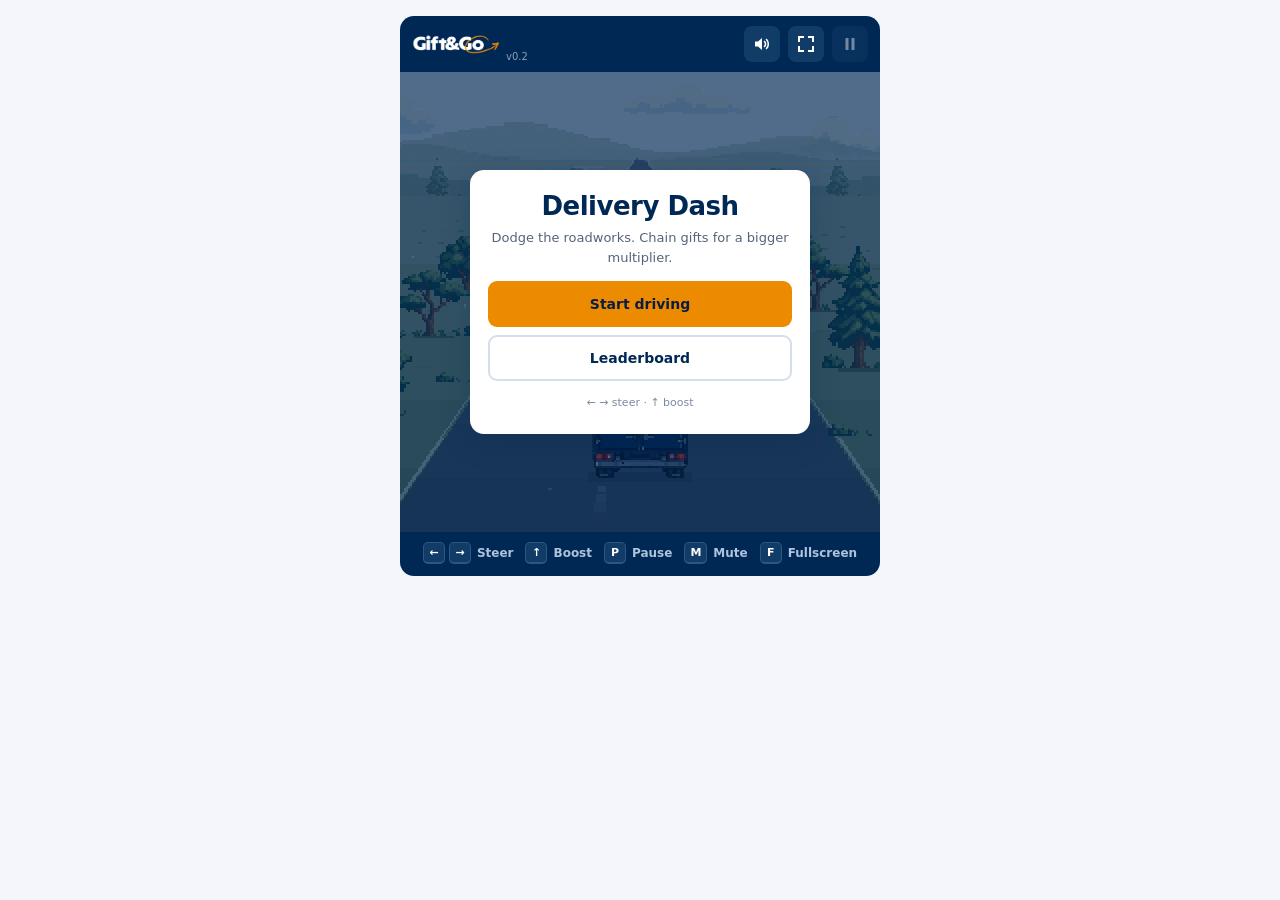
==== commit b1f58771: "Add run timer, boost tube and faster difficulty curve - Run timer centred at the top of the HUD; toa" ====
--- a/preview.html
+++ b/preview.html
@@ -38,6 +38,10 @@
         <span class="dash-pill"><span data-score>0</span><small>pts</small><span class="dash-mult" data-multiplier>×1</span></span>
         <span class="dash-chain" aria-hidden="true"><span data-chain-fill></span></span>
       </span>
+      <span class="dash-pill dash-timer" aria-label="Run time">
+        <svg viewBox="0 0 16 16" width="13" height="13" aria-hidden="true"><circle cx="8" cy="9" r="5.5" fill="none" stroke="currentColor" stroke-width="1.8"/><path d="M8 6v3.5l2 1.5M6 1.5h4" fill="none" stroke="currentColor" stroke-width="1.6" stroke-linecap="round"/></svg>
+        <span data-timer>0:00</span>
+      </span>
       <span class="dash-pill dash-pill-points" aria-label="Gift points to spend at shops">
         <svg viewBox="0 0 16 16" width="14" height="14" aria-hidden="true"><path d="M2 6h12v3H2zM3 9h10v5H3zM7 6h2v8H7z" fill="currentColor"/><path d="M8 6C6 2 3 3 4 6M8 6c2-4 5-3 4 0" fill="none" stroke="currentColor" stroke-width="1.4"/></svg>
         <span data-points>0</span>
@@ -64,6 +68,10 @@
         <svg class="dash-swipe-chevron dash-swipe-chevron-right" viewBox="0 0 16 12" width="20" height="15"><path d="M2 1l5 5-5 5M9 1l5 5-5 5" fill="none" stroke="currentColor" stroke-width="2.4" stroke-linecap="round" stroke-linejoin="round"/></svg>
       </div>
       <span class="dash-swipe-label">SWIPE TO STEER</span>
+    </div>
+    <div class="dash-tube" aria-hidden="true">
+      <span class="dash-tube-liquid"></span>
+      <span class="dash-tube-label" data-tube-label>BOOST</span>
     </div>
     <button class="dash-boost" type="button" data-action="boost" aria-label="Boost. Hold to go faster" disabled>
       <span class="dash-boost-label" data-boost-label>BOOST</span>
@@ -105,8 +113,10 @@
   </div>
   <footer class="dash-controls" aria-label="Keyboard controls">
     <span class="dash-key-group"><kbd>←</kbd><kbd>→</kbd><span>Steer</span></span>
-    <span class="dash-key-group"><kbd>↑</kbd><span>Boost</span><span class="dash-boost-meter" data-boost-meter aria-hidden="true"><span></span></span></span>
+    <span class="dash-key-group"><kbd>↑</kbd><span>Boost</span></span>
     <span class="dash-key-group"><kbd>P</kbd><span>Pause</span></span>
+    <span class="dash-key-group"><kbd>M</kbd><span>Mute</span></span>
+    <span class="dash-key-group"><kbd>F</kbd><span>Fullscreen</span></span>
   </footer>
   <span class="dash-sr-only" role="status" aria-live="polite" data-live-status></span>
 </section>
@@ -143,6 +153,9 @@
 .dash-pill { display: inline-flex; align-items: center; gap: 5px; padding: 5px 12px; border-radius: 999px; background: #002855D9; color: #FFF; font-size: 17px; font-weight: 700; font-variant-numeric: tabular-nums; }
 .dash-pill small { font-size: 11px; font-weight: 600; color: #AEC3DC; }
 .dash-pill-points { color: #FFC35B; align-self: flex-start; }
+/* Centred on the scene rather than between the side pills, which differ in width. */
+.dash-timer { position: absolute; top: 0; left: 50%; transform: translateX(-50%); padding: 5px 10px; font-size: 14px; }
+.dash-timer svg { color: #AEC3DC; }
 .dash-score { display: flex; flex-direction: column; align-items: flex-start; gap: 4px; }
 .dash-mult { margin-left: 2px; color: #FFC35B; font-size: 14px; font-weight: 800; transition: color 0.2s, text-shadow 0.2s; }
 .dash-mult:is([data-tier="2"], [data-tier="3"]) { color: #FFB21E; text-shadow: 0 0 6px #ED8B00; }
@@ -174,7 +187,8 @@
 .dash-delivery[data-urgent="true"] .dash-delivery-bar span { background: #FF6A4D; }
 .dash-perks { position: absolute; top: 52px; left: 10px; display: flex; flex-wrap: wrap; gap: 4px; max-width: 70%; pointer-events: none; }
 .dash-perks span { padding: 3px 8px; border-radius: 999px; background: #002855D9; color: #FFCF80; font-size: 11px; font-weight: 650; }
-.dash-toast { position: absolute; top: 14px; left: 50%; transform: translateX(-50%); padding: 5px 12px; border-radius: 999px; background: #ED8B00; color: #0A1D40; font-weight: 750; font-size: 12px; white-space: nowrap; pointer-events: none; }
+/* Below the timer, perk chips and crosswind bar so it never hides them. */
+.dash-toast { position: absolute; top: 122px; left: 50%; transform: translateX(-50%); padding: 5px 12px; border-radius: 999px; background: #ED8B00; color: #0A1D40; font-weight: 750; font-size: 12px; white-space: nowrap; pointer-events: none; }
 .dash-snappy { position: absolute; top: 34%; left: 50%; display: flex; flex-direction: column; align-items: center; gap: 4px; transform: translate(-50%, -50%) rotate(-7deg); color: #FFF; font-style: italic; line-height: 1; pointer-events: none; animation: dash-snappy-pop 1.3s ease-out forwards; }
 .dash-snappy-word { font-size: 42px; font-weight: 900; letter-spacing: 1px; text-decoration: line-through; text-decoration-color: #ED8B00; text-decoration-thickness: 6px; text-shadow: 0 3px 0 #002855, 0 0 12px #3C9FE4; }
 .dash-snappy-points { font-size: 30px; font-weight: 900; color: #FFE08A; text-shadow: 0 3px 0 #002855, 0 0 10px #ED8B00; }
@@ -279,23 +293,36 @@
 .delivery-dash[data-board-open="true"] .dash-scene { min-height: 540px; }
 
 /* Desktop lists the keys under the road; touch hides the strip and steers with swipes plus the thumb button. */
-.dash-controls { display: flex; flex-wrap: wrap; align-items: center; justify-content: center; gap: 6px 18px; padding: 10px 12px 12px; color: #AEC3DC; font-size: 12px; font-weight: 650; }
+.dash-controls { display: flex; flex-wrap: wrap; align-items: center; justify-content: center; gap: 6px 12px; padding: 10px 12px 12px; color: #AEC3DC; font-size: 12px; font-weight: 650; }
 .dash-key-group { display: inline-flex; align-items: center; gap: 4px; }
 .dash-key-group span { margin-left: 2px; }
 .dash-controls kbd { display: inline-grid; place-items: center; min-width: 22px; height: 22px; padding: 0 5px; border: 1px solid #2F5683; border-bottom-width: 2px; border-radius: 5px; background: #123C68; color: #FFF; font: inherit; font-size: 11px; font-weight: 800; }
-.dash-boost-meter { display: inline-block; width: 46px; height: 6px; margin-left: 6px !important; overflow: hidden; border-radius: 3px; background: #FFFFFF26; }
-.dash-boost-meter span { display: block; width: var(--boost-fill, 100%); height: 100%; margin: 0 !important; background: linear-gradient(90deg, #ED8B00, #FFC35B); transition: width 0.1s linear; }
-.delivery-dash[data-boost-locked="true"] .dash-boost-meter span { background: #6B7C93; }
 .dash-touch .dash-controls { display: none; }
 
-/* A round thumb button in the bottom corner; its ring empties as boost is spent. */
-.dash-boost { --ring: #FFC35B; position: absolute; bottom: 14px; right: 14px; display: none; place-items: center; width: 78px; height: 78px; padding: 0; border: 0; border-radius: 50%; background: conic-gradient(var(--ring) var(--boost-fill, 100%), #FFFFFF2E 0); color: #FFF; font-weight: 800 !important; font-size: 12px !important; letter-spacing: 1.5px; touch-action: none; user-select: none; -webkit-user-select: none; -webkit-touch-callout: none; box-shadow: 0 3px 10px #0008; transition: transform 0.08s; }
+/* A round thumb button in the bottom corner, just above the boost tube. */
+.dash-boost { --ring: #FFC35B; position: absolute; bottom: 44px; right: 14px; display: none; place-items: center; width: 78px; height: 78px; padding: 0; border: 0; border-radius: 50%; background: var(--ring); color: #FFF; font-weight: 800 !important; font-size: 12px !important; letter-spacing: 1.5px; touch-action: none; user-select: none; -webkit-user-select: none; -webkit-touch-callout: none; box-shadow: 0 3px 10px #0008; transition: transform 0.08s; }
 .dash-touch[data-state="running"] .dash-boost { display: grid; }
 .delivery-dash[data-thumb="left"] .dash-boost { right: auto; left: 14px; }
 .dash-boost-label { display: grid; place-items: center; width: calc(100% - 10px); height: calc(100% - 10px); border-radius: 50%; background: #123C68E6; text-shadow: 0 1px 2px #00285599; }
 .dash-boost[data-active="true"] { transform: scale(0.94); box-shadow: 0 0 0 3px #FFC35B88, 0 0 18px #ED8B00; }
 .dash-boost[data-locked="true"] { --ring: #6B7C93; font-size: 9px !important; letter-spacing: 0.5px; }
 .dash-boost:disabled { opacity: 0.45; }
+
+/* The boost tube along the bottom of the road: orange liquid drains toward the left as boost is spent, its edge sloshing. */
+.dash-tube { position: absolute; left: 50%; bottom: 10px; display: none; width: min(calc(100% - 24px), 420px); height: 24px; overflow: hidden; transform: translateX(-50%); border: 2px solid #002855; border-radius: 999px; background: linear-gradient(#F4F8FCE6, #C9D6E6E6); box-shadow: inset 0 3px 5px #00285566, 0 2px 8px #0007; pointer-events: none; }
+.delivery-dash:is([data-state="running"], [data-state="paused"]) .dash-tube { display: block; }
+.dash-tube-liquid { --liquid: linear-gradient(#FFD37A, #ED8B00 55%, #C26A00); position: absolute; top: 0; bottom: 0; left: 0; width: var(--boost-fill, 100%); background: var(--liquid); transition: width 0.1s linear; }
+.dash-tube-liquid::before { content: ""; position: absolute; inset: 0; background: radial-gradient(circle at 30% 70%, #FFF7 0 1.5px, transparent 2px) 0 0 / 23px 20px, radial-gradient(circle at 70% 40%, #FFF5 0 1px, transparent 1.5px) 0 0 / 37px 20px; animation: dash-tube-bubbles 1.6s linear infinite; }
+.dash-tube-liquid::after { content: ""; position: absolute; top: 0; bottom: 0; left: 100%; width: 6px; background: var(--liquid); -webkit-mask: url("data:image/svg+xml,%3Csvg xmlns='http://www.w3.org/2000/svg' width='6' height='10'%3E%3Cpath d='M0 0H2Q6 2.5 2 5Q-2 7.5 2 10H0Z'/%3E%3C/svg%3E") 0 0 / 6px 10px repeat-y; mask: url("data:image/svg+xml,%3Csvg xmlns='http://www.w3.org/2000/svg' width='6' height='10'%3E%3Cpath d='M0 0H2Q6 2.5 2 5Q-2 7.5 2 10H0Z'/%3E%3C/svg%3E") 0 0 / 6px 10px repeat-y; animation: dash-tube-slosh 0.7s linear infinite; }
+.dash-tube::after { content: ""; position: absolute; top: 3px; left: 10px; right: 10px; height: 4px; border-radius: 2px; background: #FFFFFF8C; }
+.dash-tube-label { position: absolute; inset: 0; z-index: 1; display: grid; place-items: center; color: #002855; font-size: 12px; font-weight: 900; letter-spacing: 4px; text-indent: 4px; line-height: 1; text-shadow: 0 1px 0 #FFFFFF80; }
+.delivery-dash[data-boost-active="true"] .dash-tube { box-shadow: inset 0 3px 5px #00285566, 0 0 0 2px #FFC35B88, 0 0 14px #ED8B00; }
+.delivery-dash[data-boost-active="true"] .dash-tube-liquid::after { animation-duration: 0.35s; }
+.delivery-dash[data-boost-locked="true"] .dash-tube-liquid { --liquid: linear-gradient(#B7C3D2, #8796AA 55%, #6B7C93); }
+.delivery-dash[data-boost-locked="true"] .dash-tube-label { font-size: 11px; letter-spacing: 2px; text-indent: 2px; }
+@keyframes dash-tube-bubbles { to { background-position: -23px -20px, -37px -20px; } }
+@keyframes dash-tube-slosh { to { -webkit-mask-position: 0 10px; mask-position: 0 10px; } }
+@media (prefers-reduced-motion: reduce) { .dash-tube-liquid::before, .dash-tube-liquid::after { animation: none; } }
 .dash-thumb-setting { display: none; }
 .dash-touch .dash-thumb-setting { display: block; }
 .dash-touch .dash-thumb-toggle { grid-column: span 2; display: grid; grid-template-columns: 1fr 1fr; gap: 0; overflow: hidden; border-radius: 7px; border: 1px solid #2F5683; }
@@ -452,24 +479,25 @@
 const SLOT_MIN_GAP = 30;
 const SHIELD_LIMIT = 1;
 /**
- * Speed in world units per second after t seconds driven: it climbs quickly to about 3× the starting pace in the
+ * Speed in world units per second after t seconds driven: it climbs quickly to about 3.2× the starting pace in the
  * first minute, then creeps up for the rest of the run with no ceiling. Rows are spaced in seconds, so speed
  * sets how the game looks and scores; how hard it is to react comes from ROW_GAPS and DIFFICULTY_FROM below.
  */
-const SPEED_START = 107.5;
-const SPEED_RISE = 300;
+const SPEED_START = 129;
+const SPEED_RISE = 360;
 const SPEED_RISE_SECONDS = 60;
-const SPEED_CREEP = 0.75;
+const SPEED_CREEP = 0.9;
 const speedAt = (seconds) => SPEED_START + SPEED_RISE * (1 - Math.exp(-seconds / SPEED_RISE_SECONDS)) + SPEED_CREEP * seconds;
 /** Distance covered in `seconds` of driving: the integral of `speedAt`. */
 const distanceAt = (seconds) => SPEED_START * seconds + SPEED_RISE * (seconds - SPEED_RISE_SECONDS * (1 - Math.exp(-seconds / SPEED_RISE_SECONDS))) + SPEED_CREEP / 2 * seconds * seconds;
 /**
  * Seconds between rows at the given time into the run, linearly between these points and flat after the last.
- * Easy to react to for the first 5 minutes, actively hard from 5 to 10, and from 10 minutes on it stays at 0.55s: a
- * two-lane jump takes 0.32s to cross, so that leaves about 200ms to spot it and press, which is already a very good
+ * Comfortable for the first minute, steadily harder to 5 minutes, and from 7 minutes on it stays at 0.32s. Rows are
+ * visible seconds ahead, so the limit is timing, not spotting: an edge-to-edge jump between two blocked rows then has
+ * about a 150ms window to start in (it needs 1.43 lanes, 0.23s, to clear the middle lane's hitbox), an expert
  * player's margin with nothing left over for fatigue or a slip.
  */
-const ROW_GAPS = [[0, 1.6], [60, 1.4], [150, 1.2], [300, 0.95], [600, 0.55]];
+const ROW_GAPS = [[0, 1.2], [30, 1.0], [90, 0.8], [180, 0.6], [300, 0.45], [420, 0.32]];
 const rowGapAt = (seconds) => {
     const next = ROW_GAPS.findIndex(([time]) => time > seconds);
     if (next === -1)
@@ -478,8 +506,8 @@
     return fromGap + (toGap - fromGap) * (seconds - fromTime) / (toTime - fromTime);
 };
 /** Seconds into the run when each tuning ramp below reaches its full value; before that it eases in from its starting value. */
-const DIFFICULTY_FROM = 120;
-const DIFFICULTY_FULL = 600;
+const DIFFICULTY_FROM = 30;
+const DIFFICULTY_FULL = 360;
 /** 0 until DIFFICULTY_FROM, then rising to 1 at DIFFICULTY_FULL; scales how often the harder patterns and traps appear. */
 const difficultyAt = (seconds) => Math.max(0, Math.min(1, (seconds - DIFFICULTY_FROM) / (DIFFICULTY_FULL - DIFFICULTY_FROM)));
 const blend = (easy, hard, seconds) => easy + (hard - easy) * difficultyAt(seconds);
@@ -535,6 +563,14 @@
 /** Half the truck's width, in lanes, and how far past its near side the jaws must reach to bite (the head is then down on the roof). */
 const TRUCK_HALF_WIDTH = 0.32;
 const BITE_OVERLAP = 0.2;
+/**
+ * A plain obstacle stays in the hit zone for at least this long. Hitboxes leave a 0.14-lane gap between neighbouring
+ * lanes, and above about 890 units/s a row would otherwise pass in under the 22ms the truck takes to cross that gap,
+ * letting a lane change slip between two blocked lanes.
+ */
+const MIN_HIT_SECONDS = 0.026;
+/** Pace trickle points per second at the starting pace, before the chain multiplier. */
+const PACE_SCORE = 1.25;
 /**
  * A rare silver Ferrari comes down the road toward the truck, FERRARI_PACE times the road's own speed again, changing lane
  * three times on the way. It always ends in a lane other than the route lane (where the route gift sits), and the last
@@ -645,7 +681,7 @@
         this.boostLevel = 0;
         this.boostLocked = false;
     }
-    // Continuous time-based acceleration: 107.5 at the start, about 340 after one minute, 630 after five, 860 after ten.
+    // Continuous time-based acceleration: 129 at the start, about 410 after one minute, 755 after five, 1030 after ten.
     // No speed ceiling; pause time does not count toward difficulty.
     get speed() { return speedAt(this.elapsed); }
     static { this.BOOST_FACTOR = 1.6; }
@@ -877,17 +913,19 @@
         if (reward === 'jackpot')
             this.jackpotUntil = Math.max(this.elapsed, this.jackpotUntil) + 10;
         if (reward === 'rain') {
-            // Every hazard still ahead becomes a gift, and new rows are all gifts for a few seconds.
+            // Every hazard still ahead becomes a gift, and new rows are all gifts for a few seconds. Each can roll a colour like a route gift.
             for (const e of this.entities)
-                if (e.z >= 48 && isHazard(e.kind))
+                if (e.z >= 48 && isHazard(e.kind)) {
                     e.kind = 'gift';
+                    e.variant = this.rollGiftVariant();
+                }
             this.entities = this.entities.filter(e => (e.kind !== 'crane' && e.kind !== 'ferrari') || e.z < 48);
             // Closures still ahead are cleared into a trail of gifts along the lane.
             const works = this.entities.filter(e => e.kind === 'roadworks' && e.z >= 48);
             this.entities = this.entities.filter(e => !works.includes(e));
             for (const e of works)
                 for (let z = e.z; z <= e.z + (e.length ?? 0); z += 70) {
-                    this.entities.push({ id: this.nextId++, row: e.row, lane: e.lane, z, kind: 'gift', handled: false });
+                    this.entities.push({ id: this.nextId++, row: e.row, lane: e.lane, z, kind: 'gift', handled: false, variant: this.rollGiftVariant() });
                 }
             this.rainUntil = Math.max(this.elapsed, this.rainUntil) + 4;
             this.sweepAt = this.elapsed;
@@ -917,13 +955,14 @@
             // An oncoming car closes on the truck by its own speed as well as the road's.
             const moved = e.kind === 'ferrari' ? travel + this.speed * FERRARI_PACE * dt : travel;
             e.z -= moved;
-            if (e.handled || e.kind === 'gantry' || e.z > 68 || previousZ + length < 48)
+            const tail = isHazard(e.kind) && e.kind !== 'giftasaurus' ? Math.min(48, 68 - travel / dt * MIN_HIT_SECONDS) : 48;
+            if (e.handled || e.kind === 'gantry' || e.z > 68 || previousZ + length < tail)
                 continue;
             // Swept overlap catches an obstacle even when one fast frame crosses the
             // entire collision zone, and uses the truck's actual lane-change path.
             // A roadworks closure overlaps for its whole length, so steering into it crashes.
             const enter = Math.max(0, (previousZ - 68) / moved);
-            const leave = Math.min(1, (previousZ + length - 48) / moved);
+            const leave = Math.min(1, (previousZ + length - tail) / moved);
             const laneAt = (fraction) => fromLane + Math.sign(delta) * Math.min(Math.abs(delta), dt * fraction / 0.16);
             const a = laneAt(enter), b = laneAt(leave);
             // The Dustbuster reaches gifts one lane either side of the truck.
@@ -1000,13 +1039,13 @@
         this.updateTunnel();
         this.updateGust(dt);
         // Score trickles in with pace (not boost), so distance matters but never dominates.
-        this.score += this.speed / SPEED_START * dt * this.multiplier;
+        this.score += PACE_SCORE * this.speed / SPEED_START * dt * this.multiplier;
         this.updateDelivery();
         this.updateFerrari();
         this.spawnIn -= dt;
         if (this.spawnIn <= 0) {
             // Spawn 4.8 seconds ahead, accounting for future acceleration. Density
-            // increases, but adjacent rows keep at least 0.8 seconds of reaction time.
+            // increases, but adjacent rows keep at least 0.47 seconds apart (ROW_GAPS).
             this.spawnRow(68 + this.travelAfter(BAY_LEAD_SECONDS));
             this.spawnIn += rowGapAt(this.elapsed);
         }
@@ -1439,7 +1478,7 @@
             const zoneKinds = zone === 'tunnel' ? ['stalledcar'] : zone === 'bridge' ? ['birds', 'puddle'] : [];
             const kinds = zoneKinds.length && this.random() < ZONE_HAZARD_CHANCE ? zoneKinds : plainKinds;
             const kind = kinds[Math.floor(this.random() * kinds.length)];
-            this.entities.push({ id: this.nextId++, row: this.row, lane, z, kind: raining ? 'gift' : kind, handled: false });
+            this.entities.push({ id: this.nextId++, row: this.row, lane, z, kind: raining ? 'gift' : kind, handled: false, variant: raining ? this.rollGiftVariant() : undefined });
         }
         if (shopRow)
             this.entities.push({ id: this.nextId++, row: this.row, lane: shopLane, z, kind: 'shop', handled: false });
@@ -1765,6 +1804,13 @@
                 this.horn(t, 0.16, 1);
                 this.horn(t + 0.24, 0.22, 0.93);
                 break;
+            // Snappy gets run over: a rubber-toy squeak up, then a stepped 8-bit tumble down to a final deflating squeak.
+            case 'snappyDeath':
+                this.tone('square', 1400, 2600, t, 0.06, 0.2);
+                this.tone('square', 1600, 3000, t + 0.07, 0.07, 0.2);
+                [1760, 1480, 1245, 1047, 880, 740].forEach((f, i) => this.tone('square', f * 1.06, f, t + 0.16 + i * 0.05, 0.05, 0.16));
+                this.tone('square', 1200, 300, t + 0.47, 0.22, 0.18);
+                break;
         }
     }
     /** Keeps the Ferrari's engine note in step with the car; null fades it out (gone, paused or crashed). Call every frame. */
@@ -1935,6 +1981,8 @@
 const GANTRY_SIGHT_SECONDS = 3.8;
 const GANTRY_HEIGHT = 92;
 const WINDSOCK_SIGHT_SECONDS = 6;
+/** How far down the scene, in screen pixels, the crosswind bar is drawn so the HUD never covers it. */
+const GUST_BAR_TOP_PX = 100;
 const GUST_WARNING_SECONDS = 3;
 /** Crane sprite pixels: the cable stub the chain hangs from, drawn CRANE_UNIT world units to a pixel so it sits over the middle of the road. The ball sprite has a chain link on top and its centre at CRANE_BALL_CENTRE. */
 const CRANE_PIVOT = { x: 250, y: 35 };
@@ -2012,6 +2060,7 @@
         this.historyEntry = false;
         this.swipeHintUntil = 0;
         this.touchInput = false;
+        this.unmuteLevels = null;
         this.swipesLearned = 0;
         this.swipeKey = 'giftgo-delivery-dash-swipes-learned';
         this.thumbKey = 'giftgo-delivery-dash-thumb';
@@ -2136,16 +2185,7 @@
             this.afterRedeem();
             this.find('[data-action="pause"]').focus({ preventScroll: true });
         });
-        listen(this.find('[data-action="leave-shop"]'), 'click', () => {
-            this.engine.leaveShop();
-            this.shopNote = '';
-            this.syncEventMarkers();
-            this.lastTime = 0;
-            this.syncUI();
-            this.find('[data-action="pause"]').focus({ preventScroll: true });
-            this.draw();
-            this.schedule();
-        });
+        listen(this.find('[data-action="leave-shop"]'), 'click', () => this.leaveShop());
         listen(root, 'keydown', event => this.key(event));
         listen(root, 'keyup', event => { if (['ArrowUp', 'w', 'W'].includes(event.key))
             this.engine.setBoost(false); });
@@ -2279,15 +2319,33 @@
         this.draw();
         this.schedule();
     }
+    leaveShop(toast) {
+        this.engine.leaveShop();
+        this.shopNote = '';
+        this.syncEventMarkers();
+        this.lastTime = 0;
+        if (toast)
+            this.showToast(toast);
+        this.syncUI();
+        this.find('[data-action="pause"]').focus({ preventScroll: true });
+        this.draw();
+        this.schedule();
+    }
     buy(item) {
         const cashed = this.engine.freeplayValue;
         if (!this.engine.buy(item))
             return;
-        this.shopNote = item === 'freeplay' ? `+${cashed} score!` : REWARD_CATALOG[item].toast;
+        // Freeplay cashes in every gift point, so there is nothing left to spend: drive straight back out.
+        if (item === 'freeplay') {
+            this.leaveShop(`+${cashed} score!`);
+            return;
+        }
+        this.shopNote = REWARD_CATALOG[item].toast;
         this.afterRedeem();
         const focused = this.root.ownerDocument.activeElement;
         if (!(focused instanceof this.win.HTMLButtonElement) || focused.disabled) {
-            (this.root.querySelector('[data-reward]:not(:disabled)') ?? this.find('[data-action="leave-shop"]')).focus({ preventScroll: true });
+            (this.root.querySelector(`[data-reward="${item}"]:not(:disabled)`)
+                ?? this.root.querySelector('[data-reward]:not(:disabled)') ?? this.find('[data-action="leave-shop"]')).focus({ preventScroll: true });
         }
     }
     toggleFullscreen() {
@@ -2355,6 +2413,8 @@
         const target = e.target;
         if (target?.tagName === 'INPUT' || target?.tagName === 'TEXTAREA')
             return;
+        if ((this.engine.state === 'shop' || this.engine.state === 'reward') && this.menuKey(e))
+            return;
         if (['ArrowUp', 'w', 'W'].includes(e.key)) {
             e.preventDefault();
             this.engine.setBoost(true);
@@ -2370,6 +2430,56 @@
             if (!e.repeat)
                 this.togglePause();
         }
+        else if (['m', 'M'].includes(e.key)) {
+            e.preventDefault();
+            if (!e.repeat)
+                this.toggleMute();
+        }
+        else if (['f', 'F'].includes(e.key)) {
+            e.preventDefault();
+            if (!e.repeat)
+                this.toggleFullscreen();
+        }
+    }
+    /**
+     * Shop and coupon menus: WASD or the arrows move between the buttons you can press (wrapping round,
+     * and including Back on the road), and Space presses the highlighted one. Returns false for other keys.
+     */
+    menuKey(e) {
+        const back = ['ArrowUp', 'ArrowLeft', 'w', 'W', 'a', 'A'].includes(e.key);
+        const next = ['ArrowDown', 'ArrowRight', 's', 'S', 'd', 'D'].includes(e.key);
+        if (!back && !next && e.key !== ' ')
+            return false;
+        e.preventDefault();
+        const buttons = [...this.root.querySelectorAll('[data-reward]:not(:disabled), [data-action="leave-shop"]:not([hidden])')];
+        if (!buttons.length)
+            return true;
+        const index = buttons.indexOf(this.root.ownerDocument.activeElement);
+        if (e.key === ' ') {
+            if (!e.repeat)
+                (buttons[index] ?? buttons[0]).click();
+        }
+        else {
+            const step = back ? -1 : 1;
+            buttons[index < 0 ? (back ? buttons.length - 1 : 0) : (index + step + buttons.length) % buttons.length].focus({ preventScroll: true });
+        }
+        return true;
+    }
+    /** Silences music and effects together, restoring the levels they had (or the defaults) on the next press. */
+    toggleMute() {
+        this.music.unlock();
+        this.sfx.unlock();
+        if (this.music.volume || this.sfx.volume) {
+            this.unmuteLevels = [this.music.volume, this.sfx.volume];
+            this.music.setVolume(0);
+            this.sfx.setVolume(0);
+        }
+        else {
+            const [music, sfx] = this.unmuteLevels ?? [DEFAULT_VOLUME, DEFAULT_SFX_VOLUME];
+            this.music.setVolume(music);
+            this.sfx.setVolume(sfx);
+        }
+        this.syncVolume();
     }
     /** Which corner the touch boost button sits in, for left- or right-thumbed players. */
     setThumb(side) {
@@ -2435,7 +2545,7 @@
     /** What the engine last did, taken before an update so `playSounds` can tell what happened during it. */
     soundMarks() {
         const e = this.engine;
-        return { pickup: e.lastPickupAt, bonus: e.lastBonusGift?.at ?? -100, delivery: e.lastDelivery?.at ?? -100, chainBreak: e.lastChainBreak?.at ?? -100, shields: e.shields };
+        return { pickup: e.lastPickupAt, bonus: e.lastBonusGift?.at ?? -100, delivery: e.lastDelivery?.at ?? -100, chainBreak: e.lastChainBreak?.at ?? -100, shields: e.shields, powerpup: e.lastPowerpupAt };
     }
     /** One sound per update, the most important event winning: a shield hit also breaks the streak, a coupon pauses the run. */
     playSounds(before) {
@@ -2446,6 +2556,8 @@
             this.sfx.play('coupon');
         else if (e.shields < before.shields)
             this.sfx.play('shieldHit');
+        else if (e.lastPowerpupAt > before.powerpup)
+            this.sfx.play('snappyDeath');
         else if (delivery && delivery.at > before.delivery)
             this.sfx.play(delivery.success ? 'delivered' : 'setback');
         else if ((e.lastChainBreak?.at ?? -100) > before.chainBreak)
@@ -2559,7 +2671,7 @@
                 this.shopNote = '';
                 this.syncUI();
                 this.find('[data-live-status]').textContent = 'Roadside shop. Spend gift points on upgrades for the rest of the run. The game is paused while you shop.';
-                this.root.querySelector('[data-reward]:not(:disabled)')?.focus({ preventScroll: true });
+                (this.root.querySelector('[data-reward]:not(:disabled)') ?? this.find('[data-action="leave-shop"]')).focus({ preventScroll: true });
             }
             else if (this.engine.state === 'reward') {
                 this.syncUI();
@@ -2598,6 +2710,8 @@
         const progress = engine.chainProgress;
         this.find('[data-chain-fill]').style.width = `${progress ? Math.round(progress.have / progress.need * 100) : 100}%`;
         this.find('[data-points]').textContent = String(engine.giftPoints);
+        const seconds = Math.floor(engine.elapsed);
+        this.find('[data-timer]').textContent = `${Math.floor(seconds / 60)}:${String(seconds % 60).padStart(2, '0')}`;
         this.renderDelivery();
         this.find('[data-overlay]').hidden = state === 'running';
         this.find('[data-main-card]').hidden = boardVisible;
@@ -2634,7 +2748,10 @@
         boost.dataset['locked'] = String(engine.boostLockedOut);
         this.root.style.setProperty('--boost-fill', `${Math.round(engine.boostMeter * 100)}%`);
         this.root.dataset['boostLocked'] = String(engine.boostLockedOut);
-        this.find('[data-boost-label]').textContent = engine.boostLockedOut ? 'RECHARGE' : 'BOOST';
+        this.root.dataset['boostActive'] = String(engine.boostLevel > 0.3);
+        const boostLabel = engine.boostLockedOut ? 'RECHARGE' : 'BOOST';
+        this.find('[data-boost-label]').textContent = boostLabel;
+        this.find('[data-tube-label]').textContent = boostLabel;
         const remaining = (until) => Math.ceil(until - engine.elapsed);
         const perks = [];
         if (engine.shields)
@@ -3780,7 +3897,9 @@
         const state = this.gustState(), gust = this.engine.gust;
         if (!state || !gust)
             return;
-        const c = this.ctx, charge = this.gustCharge(), centre = DeliveryDashGame.W / 2, half = 56, y = 24, height = 7;
+        // Sits a fixed distance down the screen, below the HUD pills, toast and delivery banner, however much the canvas is scaled.
+        const c = this.ctx, charge = this.gustCharge(), centre = DeliveryDashGame.W / 2, half = 56, height = 7;
+        const y = Math.round(GUST_BAR_TOP_PX / Math.max(1, this.displayScale));
         const peak = gust.swappedAt !== null && this.engine.elapsed - gust.swappedAt < 0.3;
         c.globalAlpha = 0.8;
         this.rect('#0B1B33', centre - half - 2, y - 2, half * 2 + 4, height + 4);
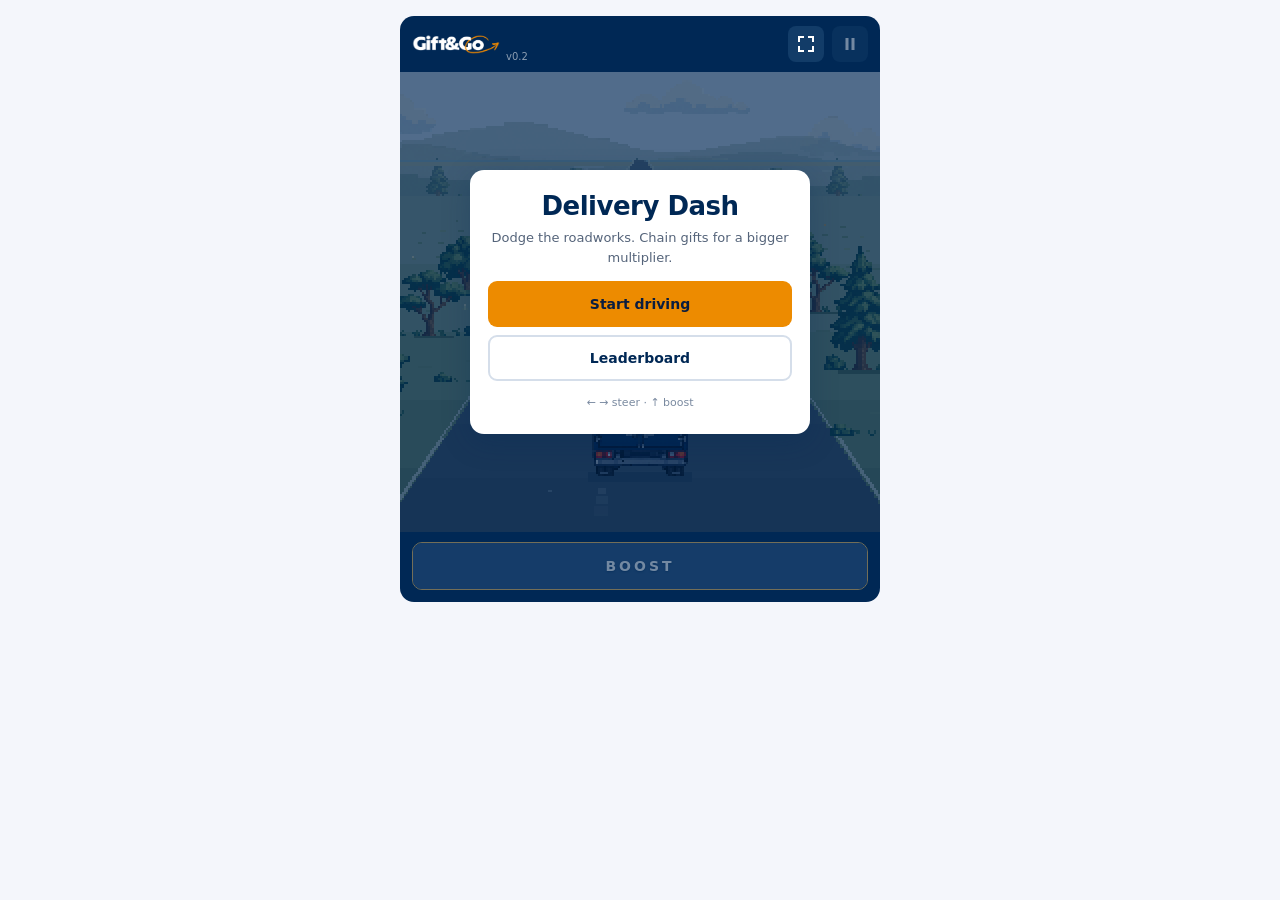
==== commit 54a1ab79: "Add driver select screen: play as Joe in the Ferrari, dodge the oncoming GnG Van Start driving now o" ====
--- a/preview.html
+++ b/preview.html
@@ -1,29 +1,11 @@
 <!doctype html>
 <html lang="en"><head><meta charset="UTF-8"><meta name="viewport" content="width=device-width,initial-scale=1,viewport-fit=cover"><title>Gift&Go Delivery Dash</title><style>body{margin:0;padding:16px;background:#F4F6FB;font-family:system-ui} @media(max-width:400px){body{padding:0}}</style></head><body>
 <div id="giftgo-delivery-dash-preview">
-<section class="delivery-dash" tabindex="-1" aria-label="Gift and Go Delivery Dash driving game">
+<section class="delivery-dash" aria-label="Gift and Go Delivery Dash driving game">
   <header class="dash-header">
     <img data-brand-logo width="88" height="21" alt="Gift&amp;Go" />
     <small class="dash-version">v0.2</small>
-    <div class="dash-volume dash-header-first">
-      <button class="dash-icon-button" type="button" data-action="volume" aria-label="Volume" aria-expanded="false">
-        <svg viewBox="0 0 16 16" width="16" height="16" aria-hidden="true"><path d="M1 5.5h3L8 2v12l-4-3.5H1z" fill="currentColor"/><path data-volume-waves d="M10.5 5.5a3.5 3.5 0 010 5M12.5 3.5a6.5 6.5 0 010 9" fill="none" stroke="currentColor" stroke-width="1.6" stroke-linecap="round"/></svg>
-      </button>
-      <div class="dash-volume-panel" data-volume-panel hidden>
-        <span aria-hidden="true">Music</span>
-        <input type="range" min="0" max="100" step="5" value="40" data-volume aria-label="Music volume" />
-        <output data-volume-value>40%</output>
-        <span aria-hidden="true">Effects</span>
-        <input type="range" min="0" max="100" step="5" value="50" data-sfx-volume aria-label="Sound effects volume" />
-        <output data-sfx-volume-value>50%</output>
-        <span class="dash-thumb-setting" aria-hidden="true">Boost</span>
-        <div class="dash-thumb-setting dash-thumb-toggle" role="radiogroup" aria-label="Boost button side">
-          <button type="button" role="radio" data-thumb="left" aria-checked="false">Left</button>
-          <button type="button" role="radio" data-thumb="right" aria-checked="true">Right</button>
-        </div>
-      </div>
-    </div>
-    <button class="dash-icon-button" type="button" data-action="fullscreen" aria-label="Enter fullscreen" aria-pressed="false">
+    <button class="dash-icon-button dash-header-first" type="button" data-action="fullscreen" aria-label="Enter fullscreen" aria-pressed="false">
       <svg viewBox="0 0 16 16" width="16" height="16" aria-hidden="true" data-fullscreen-icon><path d="M1 6V1h5M10 1h5v5M15 10v5h-5M6 15H1v-5" fill="none" stroke="currentColor" stroke-width="2"/></svg>
     </button>
     <button class="dash-icon-button" type="button" data-action="pause" aria-label="Pause" disabled>
@@ -37,10 +19,6 @@
       <span class="dash-score" data-score-box>
         <span class="dash-pill"><span data-score>0</span><small>pts</small><span class="dash-mult" data-multiplier>×1</span></span>
         <span class="dash-chain" aria-hidden="true"><span data-chain-fill></span></span>
-      </span>
-      <span class="dash-pill dash-timer" aria-label="Run time">
-        <svg viewBox="0 0 16 16" width="13" height="13" aria-hidden="true"><circle cx="8" cy="9" r="5.5" fill="none" stroke="currentColor" stroke-width="1.8"/><path d="M8 6v3.5l2 1.5M6 1.5h4" fill="none" stroke="currentColor" stroke-width="1.6" stroke-linecap="round"/></svg>
-        <span data-timer>0:00</span>
       </span>
       <span class="dash-pill dash-pill-points" aria-label="Gift points to spend at shops">
         <svg viewBox="0 0 16 16" width="14" height="14" aria-hidden="true"><path d="M2 6h12v3H2zM3 9h10v5H3zM7 6h2v8H7z" fill="currentColor"/><path d="M8 6C6 2 3 3 4 6M8 6c2-4 5-3 4 0" fill="none" stroke="currentColor" stroke-width="1.4"/></svg>
@@ -69,13 +47,6 @@
       </div>
       <span class="dash-swipe-label">SWIPE TO STEER</span>
     </div>
-    <div class="dash-tube" aria-hidden="true">
-      <span class="dash-tube-liquid"></span>
-      <span class="dash-tube-label" data-tube-label>BOOST</span>
-    </div>
-    <button class="dash-boost" type="button" data-action="boost" aria-label="Boost. Hold to go faster" disabled>
-      <span class="dash-boost-label" data-boost-label>BOOST</span>
-    </button>
     <div class="dash-overlay" data-overlay>
       <div class="dash-overlay-card" data-main-card>
         <span class="dash-eyebrow" data-eyebrow hidden></span>
@@ -90,12 +61,22 @@
         <div class="dash-actions">
           <button class="dash-start" type="button" data-action="start" disabled>Start driving</button>
           <button class="dash-start" type="button" data-action="leave-shop" hidden>Back on the road</button>
+          <button class="dash-secondary" type="button" data-action="change-driver" hidden>Change driver</button>
           <button class="dash-secondary" type="button" data-action="open-board">Leaderboard</button>
         </div>
         <p class="dash-howto" data-howto>
           <span class="dash-howto-keys">← → steer · ↑ boost</span>
           <span class="dash-howto-touch">Swipe to steer · hold BOOST</span>
         </p>
+      </div>
+      <div class="dash-overlay-card dash-select-card" data-select-card hidden>
+        <span class="dash-eyebrow" data-select-eyebrow></span>
+        <h2 data-select-title></h2>
+        <div class="dash-select" data-select-list role="radiogroup"></div>
+        <div class="dash-actions">
+          <button class="dash-start" type="button" data-action="drive"></button>
+          <button class="dash-secondary" type="button" data-action="close-select"></button>
+        </div>
       </div>
       <div class="dash-overlay-card dash-board-card" data-board-card hidden>
         <h2>Leaderboard</h2>
@@ -111,12 +92,11 @@
       </div>
     </div>
   </div>
-  <footer class="dash-controls" aria-label="Keyboard controls">
-    <span class="dash-key-group"><kbd>←</kbd><kbd>→</kbd><span>Steer</span></span>
-    <span class="dash-key-group"><kbd>↑</kbd><span>Boost</span></span>
-    <span class="dash-key-group"><kbd>P</kbd><span>Pause</span></span>
-    <span class="dash-key-group"><kbd>M</kbd><span>Mute</span></span>
-    <span class="dash-key-group"><kbd>F</kbd><span>Fullscreen</span></span>
+  <footer class="dash-controls">
+    <button class="dash-boost" type="button" data-action="boost" aria-label="Boost. Hold to go faster" disabled>
+      <span class="dash-boost-fill" data-boost-fill></span>
+      <span class="dash-boost-label" data-boost-label>BOOST</span>
+    </button>
   </footer>
   <span class="dash-sr-only" role="status" aria-live="polite" data-live-status></span>
 </section>
@@ -126,22 +106,16 @@
 
 .delivery-dash, .delivery-dash * { box-sizing: border-box; }
 .delivery-dash { width: 100%; max-width: 480px; margin-inline: auto; overflow: hidden; border-radius: 14px; background: #002855; color: #fff; font-family: system-ui, -apple-system, BlinkMacSystemFont, "Segoe UI", sans-serif; }
-.delivery-dash:focus { outline: none; }
 .delivery-dash button { font: inherit; cursor: pointer; }
 .delivery-dash button:focus-visible { outline: 3px solid #FFC35B; outline-offset: -3px; }
 .delivery-dash button:disabled { cursor: default; opacity: 0.45; }
 .delivery-dash [hidden] { display: none !important; } 
 
-.dash-header { position: relative; display: flex; align-items: center; gap: 8px; padding: 10px 12px; }
+.dash-header { display: flex; align-items: center; gap: 8px; padding: 10px 12px; }
 .dash-header img { display: block; object-fit: contain; }
 .dash-version { align-self: flex-end; margin-left: -2px; font-size: 10px; line-height: 1; opacity: 0.55; }
 .dash-header-first { margin-left: auto; }
 .dash-icon-button { display: grid; place-items: center; width: 36px; height: 36px; padding: 0; background: #123C68; border: 0; border-radius: 8px; color: #FFF; }
-/* The panel hangs from the header's right edge so it fits on narrow screens. */
-.dash-volume-panel { position: absolute; top: calc(100% - 4px); right: 12px; z-index: 20; display: grid; grid-template-columns: auto minmax(80px, 120px) auto; align-items: center; gap: 8px 10px; padding: 10px 12px; border-radius: 10px; background: #123C68; box-shadow: 0 4px 14px #0008; }
-.dash-volume-panel input { width: 100%; margin: 0; accent-color: #ED8B00; cursor: pointer; }
-.dash-volume-panel span { font-size: 12px; font-weight: 700; }
-.dash-volume-panel output { min-width: 34px; font-size: 12px; font-weight: 700; font-variant-numeric: tabular-nums; text-align: right; }
 
 .dash-scene { position: relative; width: 100%; min-height: 340px; overflow: hidden; background: #002855; }
 .dash-scene canvas { display: block; width: 100%; height: auto; image-rendering: pixelated; touch-action: pan-y; }
@@ -153,9 +127,6 @@
 .dash-pill { display: inline-flex; align-items: center; gap: 5px; padding: 5px 12px; border-radius: 999px; background: #002855D9; color: #FFF; font-size: 17px; font-weight: 700; font-variant-numeric: tabular-nums; }
 .dash-pill small { font-size: 11px; font-weight: 600; color: #AEC3DC; }
 .dash-pill-points { color: #FFC35B; align-self: flex-start; }
-/* Centred on the scene rather than between the side pills, which differ in width. */
-.dash-timer { position: absolute; top: 0; left: 50%; transform: translateX(-50%); padding: 5px 10px; font-size: 14px; }
-.dash-timer svg { color: #AEC3DC; }
 .dash-score { display: flex; flex-direction: column; align-items: flex-start; gap: 4px; }
 .dash-mult { margin-left: 2px; color: #FFC35B; font-size: 14px; font-weight: 800; transition: color 0.2s, text-shadow 0.2s; }
 .dash-mult:is([data-tier="2"], [data-tier="3"]) { color: #FFB21E; text-shadow: 0 0 6px #ED8B00; }
@@ -187,8 +158,7 @@
 .dash-delivery[data-urgent="true"] .dash-delivery-bar span { background: #FF6A4D; }
 .dash-perks { position: absolute; top: 52px; left: 10px; display: flex; flex-wrap: wrap; gap: 4px; max-width: 70%; pointer-events: none; }
 .dash-perks span { padding: 3px 8px; border-radius: 999px; background: #002855D9; color: #FFCF80; font-size: 11px; font-weight: 650; }
-/* Below the timer, perk chips and crosswind bar so it never hides them. */
-.dash-toast { position: absolute; top: 122px; left: 50%; transform: translateX(-50%); padding: 5px 12px; border-radius: 999px; background: #ED8B00; color: #0A1D40; font-weight: 750; font-size: 12px; white-space: nowrap; pointer-events: none; }
+.dash-toast { position: absolute; top: 14px; left: 50%; transform: translateX(-50%); padding: 5px 12px; border-radius: 999px; background: #ED8B00; color: #0A1D40; font-weight: 750; font-size: 12px; white-space: nowrap; pointer-events: none; }
 .dash-snappy { position: absolute; top: 34%; left: 50%; display: flex; flex-direction: column; align-items: center; gap: 4px; transform: translate(-50%, -50%) rotate(-7deg); color: #FFF; font-style: italic; line-height: 1; pointer-events: none; animation: dash-snappy-pop 1.3s ease-out forwards; }
 .dash-snappy-word { font-size: 42px; font-weight: 900; letter-spacing: 1px; text-decoration: line-through; text-decoration-color: #ED8B00; text-decoration-thickness: 6px; text-shadow: 0 3px 0 #002855, 0 0 12px #3C9FE4; }
 .dash-snappy-points { font-size: 30px; font-weight: 900; color: #FFE08A; text-shadow: 0 3px 0 #002855, 0 0 10px #ED8B00; }
@@ -276,6 +246,24 @@
 .dash-board-note { margin: 0 0 12px !important; font-size: 13px !important; font-weight: 700; color: #B05F00 !important; }
 
 .dash-board-card { display: flex; flex-direction: column; max-height: 100%; }
+.dash-select-card { max-width: 440px; padding: 16px 14px; }
+.dash-select-card h2 { margin-bottom: 10px; }
+.dash-select { display: grid; grid-template-columns: repeat(auto-fit, minmax(150px, 1fr)); gap: 10px; margin-bottom: 12px; }
+.dash-hero { --accent: #ED8B00; display: flex; flex-direction: column; align-items: stretch; gap: 6px; padding: 10px; text-align: left; color: #FFF; background: linear-gradient(160deg, #0B3A6B, #002855); border: 2px solid #41638A; border-radius: 12px; cursor: pointer; transition: transform 0.12s, box-shadow 0.12s; }
+.dash-hero:hover { transform: translateY(-1px); }
+.dash-hero[aria-checked="true"] { border-color: var(--accent); box-shadow: 0 0 0 2px var(--accent), 0 6px 16px #00285555; }
+.dash-hero-portrait { align-self: center; width: 96px; height: 96px; image-rendering: pixelated; border-radius: 10px; background: radial-gradient(circle at 50% 40%, #FFFFFF33, transparent 70%); }
+.dash-hero[aria-checked="true"] .dash-hero-portrait { background: radial-gradient(circle at 50% 40%, var(--accent), transparent 72%); }
+.dash-hero-name { font-size: 17px; font-weight: 800; letter-spacing: 0.5px; text-align: center; }
+.dash-hero-tagline { min-height: 2.6em; font-size: 10.5px; line-height: 1.3; color: #C6D5E8; text-align: center; }
+.dash-hero-stats { display: grid; grid-template-columns: auto 1fr; align-items: center; gap: 4px 8px; margin: 0; }
+.dash-hero-stats dt { font-size: 9.5px; font-weight: 700; letter-spacing: 0.6px; text-transform: uppercase; color: #FFC35B; }
+.dash-hero-stats dd { margin: 0; }
+.dash-stat-bar { position: relative; display: block; height: 8px; border-radius: 2px; background: #FFFFFF22; overflow: hidden; }
+.dash-stat-bar span { display: block; height: 100%; width: var(--stat); background: linear-gradient(90deg, var(--accent), #FFE08A); transition: width 0.35s ease-out; }
+.dash-stat-bar::after { content: ''; position: absolute; inset: 0; background: repeating-linear-gradient(90deg, transparent 0 calc(10% - 1px), #0B3A6B calc(10% - 1px) 10%); }
+.dash-hero[aria-checked="false"] .dash-stat-bar span { filter: saturate(0.4) brightness(0.85); }
+.dash-hero-rival { font-size: 10px; color: #9FB3CC; text-align: center; }
 .dash-board-card h2 { margin-bottom: 10px; }
 .dash-board { flex: 1; min-height: 0; margin: 0 0 12px; padding: 0; overflow-y: auto; overscroll-behavior: contain; list-style: none; text-align: left; }
 .dash-board li { display: flex; align-items: center; gap: 10px; padding: 7px 10px; border-radius: 7px; font-size: 14px; font-variant-numeric: tabular-nums; }
@@ -292,42 +280,14 @@
 .dash-board-search:focus-visible { outline: 3px solid #FFC35B; outline-offset: 0; }
 .delivery-dash[data-board-open="true"] .dash-scene { min-height: 540px; }
 
-/* Desktop lists the keys under the road; touch hides the strip and steers with swipes plus the thumb button. */
-.dash-controls { display: flex; flex-wrap: wrap; align-items: center; justify-content: center; gap: 6px 12px; padding: 10px 12px 12px; color: #AEC3DC; font-size: 12px; font-weight: 650; }
-.dash-key-group { display: inline-flex; align-items: center; gap: 4px; }
-.dash-key-group span { margin-left: 2px; }
-.dash-controls kbd { display: inline-grid; place-items: center; min-width: 22px; height: 22px; padding: 0 5px; border: 1px solid #2F5683; border-bottom-width: 2px; border-radius: 5px; background: #123C68; color: #FFF; font: inherit; font-size: 11px; font-weight: 800; }
-.dash-touch .dash-controls { display: none; }
-
-/* A round thumb button in the bottom corner, just above the boost tube. */
-.dash-boost { --ring: #FFC35B; position: absolute; bottom: 44px; right: 14px; display: none; place-items: center; width: 78px; height: 78px; padding: 0; border: 0; border-radius: 50%; background: var(--ring); color: #FFF; font-weight: 800 !important; font-size: 12px !important; letter-spacing: 1.5px; touch-action: none; user-select: none; -webkit-user-select: none; -webkit-touch-callout: none; box-shadow: 0 3px 10px #0008; transition: transform 0.08s; }
-.dash-touch[data-state="running"] .dash-boost { display: grid; }
-.delivery-dash[data-thumb="left"] .dash-boost { right: auto; left: 14px; }
-.dash-boost-label { display: grid; place-items: center; width: calc(100% - 10px); height: calc(100% - 10px); border-radius: 50%; background: #123C68E6; text-shadow: 0 1px 2px #00285599; }
-.dash-boost[data-active="true"] { transform: scale(0.94); box-shadow: 0 0 0 3px #FFC35B88, 0 0 18px #ED8B00; }
-.dash-boost[data-locked="true"] { --ring: #6B7C93; font-size: 9px !important; letter-spacing: 0.5px; }
-.dash-boost:disabled { opacity: 0.45; }
-
-/* The boost tube along the bottom of the road: orange liquid drains toward the left as boost is spent, its edge sloshing. */
-.dash-tube { position: absolute; left: 50%; bottom: 10px; display: none; width: min(calc(100% - 24px), 420px); height: 24px; overflow: hidden; transform: translateX(-50%); border: 2px solid #002855; border-radius: 999px; background: linear-gradient(#F4F8FCE6, #C9D6E6E6); box-shadow: inset 0 3px 5px #00285566, 0 2px 8px #0007; pointer-events: none; }
-.delivery-dash:is([data-state="running"], [data-state="paused"]) .dash-tube { display: block; }
-.dash-tube-liquid { --liquid: linear-gradient(#FFD37A, #ED8B00 55%, #C26A00); position: absolute; top: 0; bottom: 0; left: 0; width: var(--boost-fill, 100%); background: var(--liquid); transition: width 0.1s linear; }
-.dash-tube-liquid::before { content: ""; position: absolute; inset: 0; background: radial-gradient(circle at 30% 70%, #FFF7 0 1.5px, transparent 2px) 0 0 / 23px 20px, radial-gradient(circle at 70% 40%, #FFF5 0 1px, transparent 1.5px) 0 0 / 37px 20px; animation: dash-tube-bubbles 1.6s linear infinite; }
-.dash-tube-liquid::after { content: ""; position: absolute; top: 0; bottom: 0; left: 100%; width: 6px; background: var(--liquid); -webkit-mask: url("data:image/svg+xml,%3Csvg xmlns='http://www.w3.org/2000/svg' width='6' height='10'%3E%3Cpath d='M0 0H2Q6 2.5 2 5Q-2 7.5 2 10H0Z'/%3E%3C/svg%3E") 0 0 / 6px 10px repeat-y; mask: url("data:image/svg+xml,%3Csvg xmlns='http://www.w3.org/2000/svg' width='6' height='10'%3E%3Cpath d='M0 0H2Q6 2.5 2 5Q-2 7.5 2 10H0Z'/%3E%3C/svg%3E") 0 0 / 6px 10px repeat-y; animation: dash-tube-slosh 0.7s linear infinite; }
-.dash-tube::after { content: ""; position: absolute; top: 3px; left: 10px; right: 10px; height: 4px; border-radius: 2px; background: #FFFFFF8C; }
-.dash-tube-label { position: absolute; inset: 0; z-index: 1; display: grid; place-items: center; color: #002855; font-size: 12px; font-weight: 900; letter-spacing: 4px; text-indent: 4px; line-height: 1; text-shadow: 0 1px 0 #FFFFFF80; }
-.delivery-dash[data-boost-active="true"] .dash-tube { box-shadow: inset 0 3px 5px #00285566, 0 0 0 2px #FFC35B88, 0 0 14px #ED8B00; }
-.delivery-dash[data-boost-active="true"] .dash-tube-liquid::after { animation-duration: 0.35s; }
-.delivery-dash[data-boost-locked="true"] .dash-tube-liquid { --liquid: linear-gradient(#B7C3D2, #8796AA 55%, #6B7C93); }
-.delivery-dash[data-boost-locked="true"] .dash-tube-label { font-size: 11px; letter-spacing: 2px; text-indent: 2px; }
-@keyframes dash-tube-bubbles { to { background-position: -23px -20px, -37px -20px; } }
-@keyframes dash-tube-slosh { to { -webkit-mask-position: 0 10px; mask-position: 0 10px; } }
-@media (prefers-reduced-motion: reduce) { .dash-tube-liquid::before, .dash-tube-liquid::after { animation: none; } }
-.dash-thumb-setting { display: none; }
-.dash-touch .dash-thumb-setting { display: block; }
-.dash-touch .dash-thumb-toggle { grid-column: span 2; display: grid; grid-template-columns: 1fr 1fr; gap: 0; overflow: hidden; border-radius: 7px; border: 1px solid #2F5683; }
-.dash-thumb-toggle button { min-height: 30px; padding: 0 8px; border: 0; background: transparent; color: #AEC3DC; font-size: 12px !important; font-weight: 700 !important; }
-.dash-thumb-toggle button[aria-checked="true"] { background: #ED8B00; color: #0A1D40; }
+.dash-controls { display: flex; align-items: stretch; gap: 10px; padding: 10px 12px 12px; }
+.dash-boost { position: relative; flex: 1; overflow: hidden; min-height: 48px; padding: 0 10px; border: 1px solid #FFC35B; border-radius: 10px; background: #123C68; color: #FFF; font-weight: 800 !important; font-size: 14px !important; letter-spacing: 3px; touch-action: none; user-select: none; -webkit-user-select: none; -webkit-touch-callout: none; }
+.dash-boost-fill { position: absolute; inset: 0 auto 0 0; width: var(--boost-fill, 100%); background: linear-gradient(90deg, #ED8B00, #FFC35B); transition: width 0.1s linear; }
+.dash-boost:disabled .dash-boost-fill { background: #2F5683; }
+.dash-boost-label { position: relative; text-shadow: 0 1px 2px #00285599; }
+.dash-boost[data-active="true"] { box-shadow: 0 0 0 3px #FFC35B88, 0 0 18px #ED8B00; }
+.dash-boost[data-locked="true"] { border-color: #6B7C93; letter-spacing: 1.5px; font-size: 12px !important; }
+.dash-boost[data-locked="true"] .dash-boost-fill { background: #6B7C93; }
 .dash-sr-only { position: absolute; width: 1px; height: 1px; padding: 0; overflow: hidden; clip-path: inset(50%); white-space: nowrap; }
 
 .dash-rewards { display: grid; gap: 8px; margin: 12px 0; text-align: left; }
@@ -364,6 +324,7 @@
 @media (orientation: landscape) and (max-height: 520px) {
   .dash-fullscreen .dash-header { padding: 4px 14px; }
   .dash-fullscreen .dash-controls { padding: 4px 12px 6px; }
+  .dash-fullscreen .dash-boost { min-height: 40px; }
   .dash-fullscreen .dash-overlay-card { padding: 12px; }
   .dash-fullscreen .dash-overlay h2 { font-size: 20px; margin-bottom: 4px; }
   .dash-fullscreen .dash-overlay p { margin-bottom: 8px; }
@@ -373,13 +334,51 @@
 @media (max-width: 380px) {
   .dash-overlay-card { padding: 16px 14px; }
   .dash-overlay h2 { font-size: 23px; }
+  .dash-boost { letter-spacing: 2px; }
 }
 
 </style>
 <script>
 (()=>{
 // Embedded sprites, including the original loading-animation scenery.
-const DELIVERY_DASH_ASSETS = { "truck": "[data-uri]", "logo": "[data-uri]", "trees": "[data-uri]", "hills": "[data-uri]", "cloud0": "[data-uri]", "cloud1": "[data-uri]", "cloud2": "[data-uri]", "snappy": "[data-uri]", "giftasaurusBody": "[data-uri]", "giftasaurusOpen": "[data-uri]", "giftasaurusClosed": "[data-uri]", "stalledCar": "[data-uri]", "maintenanceTruck": "[data-uri]", "laneClosed": "[data-uri]", "laneOpen": "[data-uri]", "birdsStanding": "[data-uri]", "birdsFlapping": "[data-uri]", "puddle": "[data-uri]", "windsockLimp": "[data-uri]", "windsockStreaming": "[data-uri]", "craneBody": "[data-uri]", "craneBall": "[data-uri]", "ferrari": "[data-uri]" };
+const DELIVERY_DASH_ASSETS = { "truck": "[data-uri]", "logo": "[data-uri]", "trees": "[data-uri]", "hills": "[data-uri]", "cloud0": "[data-uri]", "cloud1": "[data-uri]", "cloud2": "[data-uri]", "snappy": "[data-uri]", "giftasaurusBody": "[data-uri]", "giftasaurusOpen": "[data-uri]", "giftasaurusClosed": "[data-uri]", "stalledCar": "[data-uri]", "maintenanceTruck": "[data-uri]", "laneClosed": "[data-uri]", "laneOpen": "[data-uri]", "birdsStanding": "[data-uri]", "birdsFlapping": "[data-uri]", "puddle": "[data-uri]", "windsockLimp": "[data-uri]", "windsockStreaming": "[data-uri]", "craneBody": "[data-uri]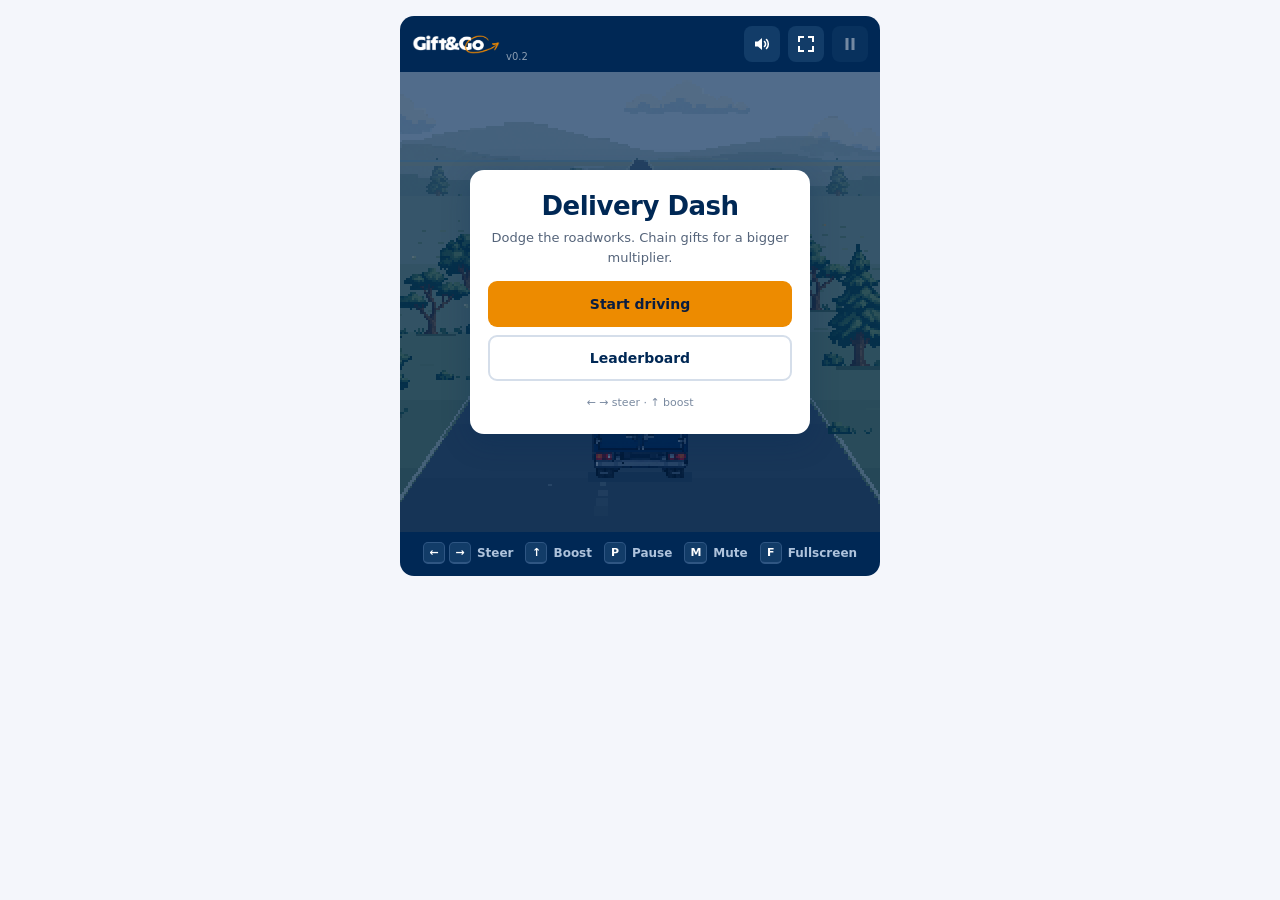
==== commit 09cd66c4: "Merge remote-tracking branch 'origin/main' into tunnels-bridge-crane-hazards # Conflicts: #	README.m" ====
--- a/preview.html
+++ b/preview.html
@@ -1,11 +1,29 @@
 <!doctype html>
 <html lang="en"><head><meta charset="UTF-8"><meta name="viewport" content="width=device-width,initial-scale=1,viewport-fit=cover"><title>Gift&Go Delivery Dash</title><style>body{margin:0;padding:16px;background:#F4F6FB;font-family:system-ui} @media(max-width:400px){body{padding:0}}</style></head><body>
 <div id="giftgo-delivery-dash-preview">
-<section class="delivery-dash" aria-label="Gift and Go Delivery Dash driving game">
+<section class="delivery-dash" tabindex="-1" aria-label="Gift and Go Delivery Dash driving game">
   <header class="dash-header">
     <img data-brand-logo width="88" height="21" alt="Gift&amp;Go" />
     <small class="dash-version">v0.2</small>
-    <button class="dash-icon-button dash-header-first" type="button" data-action="fullscreen" aria-label="Enter fullscreen" aria-pressed="false">
+    <div class="dash-volume dash-header-first">
+      <button class="dash-icon-button" type="button" data-action="volume" aria-label="Volume" aria-expanded="false">
+        <svg viewBox="0 0 16 16" width="16" height="16" aria-hidden="true"><path d="M1 5.5h3L8 2v12l-4-3.5H1z" fill="currentColor"/><path data-volume-waves d="M10.5 5.5a3.5 3.5 0 010 5M12.5 3.5a6.5 6.5 0 010 9" fill="none" stroke="currentColor" stroke-width="1.6" stroke-linecap="round"/></svg>
+      </button>
+      <div class="dash-volume-panel" data-volume-panel hidden>
+        <span aria-hidden="true">Music</span>
+        <input type="range" min="0" max="100" step="5" value="40" data-volume aria-label="Music volume" />
+        <output data-volume-value>40%</output>
+        <span aria-hidden="true">Effects</span>
+        <input type="range" min="0" max="100" step="5" value="50" data-sfx-volume aria-label="Sound effects volume" />
+        <output data-sfx-volume-value>50%</output>
+        <span class="dash-thumb-setting" aria-hidden="true">Boost</span>
+        <div class="dash-thumb-setting dash-thumb-toggle" role="radiogroup" aria-label="Boost button side">
+          <button type="button" role="radio" data-thumb="left" aria-checked="false">Left</button>
+          <button type="button" role="radio" data-thumb="right" aria-checked="true">Right</button>
+        </div>
+      </div>
+    </div>
+    <button class="dash-icon-button" type="button" data-action="fullscreen" aria-label="Enter fullscreen" aria-pressed="false">
       <svg viewBox="0 0 16 16" width="16" height="16" aria-hidden="true" data-fullscreen-icon><path d="M1 6V1h5M10 1h5v5M15 10v5h-5M6 15H1v-5" fill="none" stroke="currentColor" stroke-width="2"/></svg>
     </button>
     <button class="dash-icon-button" type="button" data-action="pause" aria-label="Pause" disabled>
@@ -19,6 +37,10 @@
       <span class="dash-score" data-score-box>
         <span class="dash-pill"><span data-score>0</span><small>pts</small><span class="dash-mult" data-multiplier>×1</span></span>
         <span class="dash-chain" aria-hidden="true"><span data-chain-fill></span></span>
+      </span>
+      <span class="dash-pill dash-timer" aria-label="Run time">
+        <svg viewBox="0 0 16 16" width="13" height="13" aria-hidden="true"><circle cx="8" cy="9" r="5.5" fill="none" stroke="currentColor" stroke-width="1.8"/><path d="M8 6v3.5l2 1.5M6 1.5h4" fill="none" stroke="currentColor" stroke-width="1.6" stroke-linecap="round"/></svg>
+        <span data-timer>0:00</span>
       </span>
       <span class="dash-pill dash-pill-points" aria-label="Gift points to spend at shops">
         <svg viewBox="0 0 16 16" width="14" height="14" aria-hidden="true"><path d="M2 6h12v3H2zM3 9h10v5H3zM7 6h2v8H7z" fill="currentColor"/><path d="M8 6C6 2 3 3 4 6M8 6c2-4 5-3 4 0" fill="none" stroke="currentColor" stroke-width="1.4"/></svg>
@@ -47,6 +69,13 @@
       </div>
       <span class="dash-swipe-label">SWIPE TO STEER</span>
     </div>
+    <div class="dash-tube" aria-hidden="true">
+      <span class="dash-tube-liquid"></span>
+      <span class="dash-tube-label" data-tube-label>BOOST</span>
+    </div>
+    <button class="dash-boost" type="button" data-action="boost" aria-label="Boost. Hold to go faster" disabled>
+      <span class="dash-boost-label" data-boost-label>BOOST</span>
+    </button>
     <div class="dash-overlay" data-overlay>
       <div class="dash-overlay-card" data-main-card>
         <span class="dash-eyebrow" data-eyebrow hidden></span>
@@ -92,11 +121,12 @@
       </div>
     </div>
   </div>
-  <footer class="dash-controls">
-    <button class="dash-boost" type="button" data-action="boost" aria-label="Boost. Hold to go faster" disabled>
-      <span class="dash-boost-fill" data-boost-fill></span>
-      <span class="dash-boost-label" data-boost-label>BOOST</span>
-    </button>
+  <footer class="dash-controls" aria-label="Keyboard controls">
+    <span class="dash-key-group"><kbd>←</kbd><kbd>→</kbd><span>Steer</span></span>
+    <span class="dash-key-group"><kbd>↑</kbd><span>Boost</span></span>
+    <span class="dash-key-group"><kbd>P</kbd><span>Pause</span></span>
+    <span class="dash-key-group"><kbd>M</kbd><span>Mute</span></span>
+    <span class="dash-key-group"><kbd>F</kbd><span>Fullscreen</span></span>
   </footer>
   <span class="dash-sr-only" role="status" aria-live="polite" data-live-status></span>
 </section>
@@ -106,16 +136,22 @@
 
 .delivery-dash, .delivery-dash * { box-sizing: border-box; }
 .delivery-dash { width: 100%; max-width: 480px; margin-inline: auto; overflow: hidden; border-radius: 14px; background: #002855; color: #fff; font-family: system-ui, -apple-system, BlinkMacSystemFont, "Segoe UI", sans-serif; }
+.delivery-dash:focus { outline: none; }
 .delivery-dash button { font: inherit; cursor: pointer; }
 .delivery-dash button:focus-visible { outline: 3px solid #FFC35B; outline-offset: -3px; }
 .delivery-dash button:disabled { cursor: default; opacity: 0.45; }
 .delivery-dash [hidden] { display: none !important; } 
 
-.dash-header { display: flex; align-items: center; gap: 8px; padding: 10px 12px; }
+.dash-header { position: relative; display: flex; align-items: center; gap: 8px; padding: 10px 12px; }
 .dash-header img { display: block; object-fit: contain; }
 .dash-version { align-self: flex-end; margin-left: -2px; font-size: 10px; line-height: 1; opacity: 0.55; }
 .dash-header-first { margin-left: auto; }
 .dash-icon-button { display: grid; place-items: center; width: 36px; height: 36px; padding: 0; background: #123C68; border: 0; border-radius: 8px; color: #FFF; }
+/* The panel hangs from the header's right edge so it fits on narrow screens. */
+.dash-volume-panel { position: absolute; top: calc(100% - 4px); right: 12px; z-index: 20; display: grid; grid-template-columns: auto minmax(80px, 120px) auto; align-items: center; gap: 8px 10px; padding: 10px 12px; border-radius: 10px; background: #123C68; box-shadow: 0 4px 14px #0008; }
+.dash-volume-panel input { width: 100%; margin: 0; accent-color: #ED8B00; cursor: pointer; }
+.dash-volume-panel span { font-size: 12px; font-weight: 700; }
+.dash-volume-panel output { min-width: 34px; font-size: 12px; font-weight: 700; font-variant-numeric: tabular-nums; text-align: right; }
 
 .dash-scene { position: relative; width: 100%; min-height: 340px; overflow: hidden; background: #002855; }
 .dash-scene canvas { display: block; width: 100%; height: auto; image-rendering: pixelated; touch-action: pan-y; }
@@ -127,6 +163,9 @@
 .dash-pill { display: inline-flex; align-items: center; gap: 5px; padding: 5px 12px; border-radius: 999px; background: #002855D9; color: #FFF; font-size: 17px; font-weight: 700; font-variant-numeric: tabular-nums; }
 .dash-pill small { font-size: 11px; font-weight: 600; color: #AEC3DC; }
 .dash-pill-points { color: #FFC35B; align-self: flex-start; }
+/* Centred on the scene rather than between the side pills, which differ in width. */
+.dash-timer { position: absolute; top: 0; left: 50%; transform: translateX(-50%); padding: 5px 10px; font-size: 14px; }
+.dash-timer svg { color: #AEC3DC; }
 .dash-score { display: flex; flex-direction: column; align-items: flex-start; gap: 4px; }
 .dash-mult { margin-left: 2px; color: #FFC35B; font-size: 14px; font-weight: 800; transition: color 0.2s, text-shadow 0.2s; }
 .dash-mult:is([data-tier="2"], [data-tier="3"]) { color: #FFB21E; text-shadow: 0 0 6px #ED8B00; }
@@ -158,7 +197,8 @@
 .dash-delivery[data-urgent="true"] .dash-delivery-bar span { background: #FF6A4D; }
 .dash-perks { position: absolute; top: 52px; left: 10px; display: flex; flex-wrap: wrap; gap: 4px; max-width: 70%; pointer-events: none; }
 .dash-perks span { padding: 3px 8px; border-radius: 999px; background: #002855D9; color: #FFCF80; font-size: 11px; font-weight: 650; }
-.dash-toast { position: absolute; top: 14px; left: 50%; transform: translateX(-50%); padding: 5px 12px; border-radius: 999px; background: #ED8B00; color: #0A1D40; font-weight: 750; font-size: 12px; white-space: nowrap; pointer-events: none; }
+/* Below the timer, perk chips and crosswind bar so it never hides them. */
+.dash-toast { position: absolute; top: 122px; left: 50%; transform: translateX(-50%); padding: 5px 12px; border-radius: 999px; background: #ED8B00; color: #0A1D40; font-weight: 750; font-size: 12px; white-space: nowrap; pointer-events: none; }
 .dash-snappy { position: absolute; top: 34%; left: 50%; display: flex; flex-direction: column; align-items: center; gap: 4px; transform: translate(-50%, -50%) rotate(-7deg); color: #FFF; font-style: italic; line-height: 1; pointer-events: none; animation: dash-snappy-pop 1.3s ease-out forwards; }
 .dash-snappy-word { font-size: 42px; font-weight: 900; letter-spacing: 1px; text-decoration: line-through; text-decoration-color: #ED8B00; text-decoration-thickness: 6px; text-shadow: 0 3px 0 #002855, 0 0 12px #3C9FE4; }
 .dash-snappy-points { font-size: 30px; font-weight: 900; color: #FFE08A; text-shadow: 0 3px 0 #002855, 0 0 10px #ED8B00; }
@@ -280,14 +320,42 @@
 .dash-board-search:focus-visible { outline: 3px solid #FFC35B; outline-offset: 0; }
 .delivery-dash[data-board-open="true"] .dash-scene { min-height: 540px; }
 
-.dash-controls { display: flex; align-items: stretch; gap: 10px; padding: 10px 12px 12px; }
-.dash-boost { position: relative; flex: 1; overflow: hidden; min-height: 48px; padding: 0 10px; border: 1px solid #FFC35B; border-radius: 10px; background: #123C68; color: #FFF; font-weight: 800 !important; font-size: 14px !important; letter-spacing: 3px; touch-action: none; user-select: none; -webkit-user-select: none; -webkit-touch-callout: none; }
-.dash-boost-fill { position: absolute; inset: 0 auto 0 0; width: var(--boost-fill, 100%); background: linear-gradient(90deg, #ED8B00, #FFC35B); transition: width 0.1s linear; }
-.dash-boost:disabled .dash-boost-fill { background: #2F5683; }
-.dash-boost-label { position: relative; text-shadow: 0 1px 2px #00285599; }
-.dash-boost[data-active="true"] { box-shadow: 0 0 0 3px #FFC35B88, 0 0 18px #ED8B00; }
-.dash-boost[data-locked="true"] { border-color: #6B7C93; letter-spacing: 1.5px; font-size: 12px !important; }
-.dash-boost[data-locked="true"] .dash-boost-fill { background: #6B7C93; }
+/* Desktop lists the keys under the road; touch hides the strip and steers with swipes plus the thumb button. */
+.dash-controls { display: flex; flex-wrap: wrap; align-items: center; justify-content: center; gap: 6px 12px; padding: 10px 12px 12px; color: #AEC3DC; font-size: 12px; font-weight: 650; }
+.dash-key-group { display: inline-flex; align-items: center; gap: 4px; }
+.dash-key-group span { margin-left: 2px; }
+.dash-controls kbd { display: inline-grid; place-items: center; min-width: 22px; height: 22px; padding: 0 5px; border: 1px solid #2F5683; border-bottom-width: 2px; border-radius: 5px; background: #123C68; color: #FFF; font: inherit; font-size: 11px; font-weight: 800; }
+.dash-touch .dash-controls { display: none; }
+
+/* A round thumb button in the bottom corner, just above the boost tube. */
+.dash-boost { --ring: #FFC35B; position: absolute; bottom: 44px; right: 14px; display: none; place-items: center; width: 78px; height: 78px; padding: 0; border: 0; border-radius: 50%; background: var(--ring); color: #FFF; font-weight: 800 !important; font-size: 12px !important; letter-spacing: 1.5px; touch-action: none; user-select: none; -webkit-user-select: none; -webkit-touch-callout: none; box-shadow: 0 3px 10px #0008; transition: transform 0.08s; }
+.dash-touch[data-state="running"] .dash-boost { display: grid; }
+.delivery-dash[data-thumb="left"] .dash-boost { right: auto; left: 14px; }
+.dash-boost-label { display: grid; place-items: center; width: calc(100% - 10px); height: calc(100% - 10px); border-radius: 50%; background: #123C68E6; text-shadow: 0 1px 2px #00285599; }
+.dash-boost[data-active="true"] { transform: scale(0.94); box-shadow: 0 0 0 3px #FFC35B88, 0 0 18px #ED8B00; }
+.dash-boost[data-locked="true"] { --ring: #6B7C93; font-size: 9px !important; letter-spacing: 0.5px; }
+.dash-boost:disabled { opacity: 0.45; }
+
+/* The boost tube along the bottom of the road: orange liquid drains toward the left as boost is spent, its edge sloshing. */
+.dash-tube { position: absolute; left: 50%; bottom: 10px; display: none; width: min(calc(100% - 24px), 420px); height: 24px; overflow: hidden; transform: translateX(-50%); border: 2px solid #002855; border-radius: 999px; background: linear-gradient(#F4F8FCE6, #C9D6E6E6); box-shadow: inset 0 3px 5px #00285566, 0 2px 8px #0007; pointer-events: none; }
+.delivery-dash:is([data-state="running"], [data-state="paused"]) .dash-tube { display: block; }
+.dash-tube-liquid { --liquid: linear-gradient(#FFD37A, #ED8B00 55%, #C26A00); position: absolute; top: 0; bottom: 0; left: 0; width: var(--boost-fill, 100%); background: var(--liquid); transition: width 0.1s linear; }
+.dash-tube-liquid::before { content: ""; position: absolute; inset: 0; background: radial-gradient(circle at 30% 70%, #FFF7 0 1.5px, transparent 2px) 0 0 / 23px 20px, radial-gradient(circle at 70% 40%, #FFF5 0 1px, transparent 1.5px) 0 0 / 37px 20px; animation: dash-tube-bubbles 1.6s linear infinite; }
+.dash-tube-liquid::after { content: ""; position: absolute; top: 0; bottom: 0; left: 100%; width: 6px; background: var(--liquid); -webkit-mask: url("data:image/svg+xml,%3Csvg xmlns='http://www.w3.org/2000/svg' width='6' height='10'%3E%3Cpath d='M0 0H2Q6 2.5 2 5Q-2 7.5 2 10H0Z'/%3E%3C/svg%3E") 0 0 / 6px 10px repeat-y; mask: url("data:image/svg+xml,%3Csvg xmlns='http://www.w3.org/2000/svg' width='6' height='10'%3E%3Cpath d='M0 0H2Q6 2.5 2 5Q-2 7.5 2 10H0Z'/%3E%3C/svg%3E") 0 0 / 6px 10px repeat-y; animation: dash-tube-slosh 0.7s linear infinite; }
+.dash-tube::after { content: ""; position: absolute; top: 3px; left: 10px; right: 10px; height: 4px; border-radius: 2px; background: #FFFFFF8C; }
+.dash-tube-label { position: absolute; inset: 0; z-index: 1; display: grid; place-items: center; color: #002855; font-size: 12px; font-weight: 900; letter-spacing: 4px; text-indent: 4px; line-height: 1; text-shadow: 0 1px 0 #FFFFFF80; }
+.delivery-dash[data-boost-active="true"] .dash-tube { box-shadow: inset 0 3px 5px #00285566, 0 0 0 2px #FFC35B88, 0 0 14px #ED8B00; }
+.delivery-dash[data-boost-active="true"] .dash-tube-liquid::after { animation-duration: 0.35s; }
+.delivery-dash[data-boost-locked="true"] .dash-tube-liquid { --liquid: linear-gradient(#B7C3D2, #8796AA 55%, #6B7C93); }
+.delivery-dash[data-boost-locked="true"] .dash-tube-label { font-size: 11px; letter-spacing: 2px; text-indent: 2px; }
+@keyframes dash-tube-bubbles { to { background-position: -23px -20px, -37px -20px; } }
+@keyframes dash-tube-slosh { to { -webkit-mask-position: 0 10px; mask-position: 0 10px; } }
+@media (prefers-reduced-motion: reduce) { .dash-tube-liquid::before, .dash-tube-liquid::after { animation: none; } }
+.dash-thumb-setting { display: none; }
+.dash-touch .dash-thumb-setting { display: block; }
+.dash-touch .dash-thumb-toggle { grid-column: span 2; display: grid; grid-template-columns: 1fr 1fr; gap: 0; overflow: hidden; border-radius: 7px; border: 1px solid #2F5683; }
+.dash-thumb-toggle button { min-height: 30px; padding: 0 8px; border: 0; background: transparent; color: #AEC3DC; font-size: 12px !important; font-weight: 700 !important; }
+.dash-thumb-toggle button[aria-checked="true"] { background: #ED8B00; color: #0A1D40; }
 .dash-sr-only { position: absolute; width: 1px; height: 1px; padding: 0; overflow: hidden; clip-path: inset(50%); white-space: nowrap; }
 
 .dash-rewards { display: grid; gap: 8px; margin: 12px 0; text-align: left; }
@@ -324,7 +392,6 @@
 @media (orientation: landscape) and (max-height: 520px) {
   .dash-fullscreen .dash-header { padding: 4px 14px; }
   .dash-fullscreen .dash-controls { padding: 4px 12px 6px; }
-  .dash-fullscreen .dash-boost { min-height: 40px; }
   .dash-fullscreen .dash-overlay-card { padding: 12px; }
   .dash-fullscreen .dash-overlay h2 { font-size: 20px; margin-bottom: 4px; }
   .dash-fullscreen .dash-overlay p { margin-bottom: 8px; }
@@ -334,7 +401,6 @@
 @media (max-width: 380px) {
   .dash-overlay-card { padding: 16px 14px; }
   .dash-overlay h2 { font-size: 23px; }
-  .dash-boost { letter-spacing: 2px; }
 }
 
 </style>
@@ -479,24 +545,25 @@
 const SLOT_MIN_GAP = 30;
 const SHIELD_LIMIT = 1;
 /**
- * Speed in world units per second after t seconds driven: it climbs quickly to about 3× the starting pace in the
+ * Speed in world units per second after t seconds driven: it climbs quickly to about 3.2× the starting pace in the
  * first minute, then creeps up for the rest of the run with no ceiling. Rows are spaced in seconds, so speed
  * sets how the game looks and scores; how hard it is to react comes from ROW_GAPS and DIFFICULTY_FROM below.
  */
-const SPEED_START = 107.5;
-const SPEED_RISE = 300;
+const SPEED_START = 129;
+const SPEED_RISE = 360;
 const SPEED_RISE_SECONDS = 60;
-const SPEED_CREEP = 0.75;
+const SPEED_CREEP = 0.9;
 const speedAt = (seconds) => SPEED_START + SPEED_RISE * (1 - Math.exp(-seconds / SPEED_RISE_SECONDS)) + SPEED_CREEP * seconds;
 /** Distance covered in `seconds` of driving: the integral of `speedAt`. */
 const distanceAt = (seconds) => SPEED_START * seconds + SPEED_RISE * (seconds - SPEED_RISE_SECONDS * (1 - Math.exp(-seconds / SPEED_RISE_SECONDS))) + SPEED_CREEP / 2 * seconds * seconds;
 /**
  * Seconds between rows at the given time into the run, linearly between these points and flat after the last.
- * Easy to react to for the first 5 minutes, actively hard from 5 to 10, and from 10 minutes on it stays at 0.55s: a
- * two-lane jump takes 0.32s to cross, so that leaves about 200ms to spot it and press, which is already a very good
+ * Comfortable for the first minute, steadily harder to 5 minutes, and from 7 minutes on it stays at 0.32s. Rows are
+ * visible seconds ahead, so the limit is timing, not spotting: an edge-to-edge jump between two blocked rows then has
+ * about a 150ms window to start in (it needs 1.43 lanes, 0.23s, to clear the middle lane's hitbox), an expert
  * player's margin with nothing left over for fatigue or a slip.
  */
-const ROW_GAPS = [[0, 1.6], [60, 1.4], [150, 1.2], [300, 0.95], [600, 0.55]];
+const ROW_GAPS = [[0, 1.2], [30, 1.0], [90, 0.8], [180, 0.6], [300, 0.45], [420, 0.32]];
 const rowGapAt = (seconds) => {
     const next = ROW_GAPS.findIndex(([time]) => time > seconds);
     if (next === -1)
@@ -505,8 +572,8 @@
     return fromGap + (toGap - fromGap) * (seconds - fromTime) / (toTime - fromTime);
 };
 /** Seconds into the run when each tuning ramp below reaches its full value; before that it eases in from its starting value. */
-const DIFFICULTY_FROM = 120;
-const DIFFICULTY_FULL = 600;
+const DIFFICULTY_FROM = 30;
+const DIFFICULTY_FULL = 360;
 /** 0 until DIFFICULTY_FROM, then rising to 1 at DIFFICULTY_FULL; scales how often the harder patterns and traps appear. */
 const difficultyAt = (seconds) => Math.max(0, Math.min(1, (seconds - DIFFICULTY_FROM) / (DIFFICULTY_FULL - DIFFICULTY_FROM)));
 const blend = (easy, hard, seconds) => easy + (hard - easy) * difficultyAt(seconds);
@@ -563,12 +630,20 @@
 const TRUCK_HALF_WIDTH = 0.32;
 const BITE_OVERLAP = 0.2;
 /**
+ * A plain obstacle stays in the hit zone for at least this long. Hitboxes leave a 0.14-lane gap between neighbouring
+ * lanes, and above about 890 units/s a row would otherwise pass in under the 22ms the truck takes to cross that gap,
+ * letting a lane change slip between two blocked lanes.
+ */
+const MIN_HIT_SECONDS = 0.026;
+/** Pace trickle points per second at the starting pace, before the chain multiplier. */
+const PACE_SCORE = 1.25;
+/**
  * A rare silver Ferrari comes down the road toward the truck, FERRARI_PACE times the road's own speed again, changing lane
  * three times on the way. It always ends in a lane other than the route lane (where the route gift sits), and the last
  * change is finished FERRARI_SWAPS[2] - FERRARI_SWAP_SECONDS seconds before it arrives at the normal pace, so it never leaves
  * the truck without a clear lane to reach. Each change is signalled FERRARI_SIGNAL_SECONDS ahead by its indicator.
  */
-const FERRARI_PACE = 0.8;
+const FERRARI_PACE = 0.64;
 const FERRARI_FLIGHT_SECONDS = 3.4;
 /** Seconds before reaching the truck, at the normal pace, at which each lane change starts to move. */
 const FERRARI_SWAPS = [2.7, 1.95, 1.3];
@@ -674,7 +749,7 @@
         /** The driver for the next run; `start` applies their rules. */
         this.character = 'van';
     }
-    // Continuous time-based acceleration: 107.5 at the start, about 340 after one minute, 630 after five, 860 after ten.
+    // Continuous time-based acceleration: 129 at the start, about 410 after one minute, 755 after five, 1030 after ten.
     // No speed ceiling; pause time does not count toward difficulty.
     get speed() { return speedAt(this.elapsed); }
     get rules() { return CHARACTERS[this.character].rules; }
@@ -907,17 +982,19 @@
         if (reward === 'jackpot')
             this.jackpotUntil = Math.max(this.elapsed, this.jackpotUntil) + 10;
         if (reward === 'rain') {
-            // Every hazard still ahead becomes a gift, and new rows are all gifts for a few seconds.
+            // Every hazard still ahead becomes a gift, and new rows are all gifts for a few seconds. Each can roll a colour like a route gift.
             for (const e of this.entities)
-                if (e.z >= 48 && isHazard(e.kind))
+                if (e.z >= 48 && isHazard(e.kind)) {
                     e.kind = 'gift';
+                    e.variant = this.rollGiftVariant();
+                }
             this.entities = this.entities.filter(e => (e.kind !== 'crane' && e.kind !== 'ferrari') || e.z < 48);
             // Closures still ahead are cleared into a trail of gifts along the lane.
             const works = this.entities.filter(e => e.kind === 'roadworks' && e.z >= 48);
             this.entities = this.entities.filter(e => !works.includes(e));
             for (const e of works)
                 for (let z = e.z; z <= e.z + (e.length ?? 0); z += 70) {
-                    this.entities.push({ id: this.nextId++, row: e.row, lane: e.lane, z, kind: 'gift', handled: false });
+                    this.entities.push({ id: this.nextId++, row: e.row, lane: e.lane, z, kind: 'gift', handled: false, variant: this.rollGiftVariant() });
                 }
             this.rainUntil = Math.max(this.elapsed, this.rainUntil) + 4;
             this.sweepAt = this.elapsed;
@@ -947,13 +1024,14 @@
             // An oncoming car closes on the truck by its own speed as well as the road's.
             const moved = e.kind === 'ferrari' ? travel + this.speed * FERRARI_PACE * dt : travel;
             e.z -= moved;
-            if (e.handled || e.kind === 'gantry' || e.z > 68 || previousZ + length < 48)
+            const tail = isHazard(e.kind) && e.kind !== 'giftasaurus' ? Math.min(48, 68 - travel / dt * MIN_HIT_SECONDS) : 48;
+            if (e.handled || e.kind === 'gantry' || e.z > 68 || previousZ + length < tail)
                 continue;
             // Swept overlap catches an obstacle even when one fast frame crosses the
             // entire collision zone, and uses the truck's actual lane-change path.
             // A roadworks closure overlaps for its whole length, so steering into it crashes.
             const enter = Math.max(0, (previousZ - 68) / moved);
-            const leave = Math.min(1, (previousZ + length - 48) / moved);
+            const leave = Math.min(1, (previousZ + length - tail) / moved);
             const laneAt = (fraction) => fromLane + Math.sign(delta) * Math.min(Math.abs(delta), dt * fraction / this.rules.laneSeconds);
             const a = laneAt(enter), b = laneAt(leave);
             // The Dustbuster reaches gifts one lane either side of the truck.
@@ -983,6 +1061,10 @@
                 this.pointsEarned += points;
                 this.lastPickupAt = this.elapsed;
                 this.extendChain(1);
+                // Any gift in a row keeps the chain, so a Gift Shoppe gift taken beside the route gift does not break it.
+                for (const o of this.entities)
+                    if (o !== e && o.route && o.row === e.row)
+                        o.route = false;
                 this.addScore(points * this.multiplier);
                 if (e.variant)
                     this.applyGiftVariant(e.variant);
@@ -1026,13 +1108,13 @@
         this.updateTunnel();
         this.updateGust(dt);
         // Score trickles in with pace (not boost), so distance matters but never dominates.
-        this.score += this.speed / SPEED_START * dt * this.multiplier;
+        this.score += PACE_SCORE * this.speed / SPEED_START * dt * this.multiplier;
         this.updateDelivery();
         this.updateFerrari();
         this.spawnIn -= dt;
         if (this.spawnIn <= 0) {
             // Spawn 4.8 seconds ahead, accounting for future acceleration. Density
-            // increases, but adjacent rows keep at least 0.8 seconds of reaction time.
+            // increases, but adjacent rows keep at least 0.47 seconds apart (ROW_GAPS).
             this.spawnRow(68 + this.travelAfter(BAY_LEAD_SECONDS));
             this.spawnIn += rowGapAt(this.elapsed);
         }
@@ -1465,7 +1547,7 @@
             const zoneKinds = zone === 'tunnel' ? ['stalledcar'] : zone === 'bridge' ? ['birds', 'puddle'] : [];
             const kinds = zoneKinds.length && this.random() < ZONE_HAZARD_CHANCE ? zoneKinds : plainKinds;
             const kind = kinds[Math.floor(this.random() * kinds.length)];
-            this.entities.push({ id: this.nextId++, row: this.row, lane, z, kind: raining ? 'gift' : kind, handled: false });
+            this.entities.push({ id: this.nextId++, row: this.row, lane, z, kind: raining ? 'gift' : kind, handled: false, variant: raining ? this.rollGiftVariant() : undefined });
         }
         if (shopRow)
             this.entities.push({ id: this.nextId++, row: this.row, lane: shopLane, z, kind: 'shop', handled: false });
@@ -1569,6 +1651,368 @@
     return Number(response.headers.get('content-range')?.split('/')[1] ?? 0) + 1;
 };
 
+// Soundtrack player. The tracks are served as files (too large to embed), from `assets/music/` by default.
+const MUSIC_TRACKS = ['pixel-velocity.mp3', 'pixel-dash.mp3', 'pixel-adventure.mp3', 'pixel-velocity-ii.mp3', 'pixel-adventure-ii.mp3'];
+const DEFAULT_MUSIC_BASE = 'assets/music/';
+const DEFAULT_VOLUME = 0.4;
+const VOLUME_KEY = 'giftgo-delivery-dash-volume';
+/** The tracks are mastered loud and hearing is logarithmic, so the slider maps to gain on a squared curve: 40% plays at 0.16. */
+const musicGain = (volume) => volume * volume;
+/** Plays the soundtrack on a loop in a shuffled order. Browsers only allow playback after a user gesture, so call `unlock` from one. */
+class DeliveryDashMusic {
+    constructor(win, base = DEFAULT_MUSIC_BASE) {
+        this.win = win;
+        this.base = base;
+        this.order = [];
+        this.index = 0;
+        this.unlocked = false;
+        this.wanted = false;
+        this._volume = DEFAULT_VOLUME;
+        try {
+            const stored = win.localStorage.getItem(VOLUME_KEY);
+            if (stored !== null && Number.isFinite(Number(stored)))
+                this._volume = Math.min(1, Math.max(0, Number(stored)));
+        }
+        catch { }
+        this.audio = new win.Audio();
+        this.audio.preload = 'none';
+        this.audio.volume = musicGain(this._volume);
+        this.audio.addEventListener('ended', () => this.next());
+        // A missing or broken file skips to the next track rather than stopping the music.
+        this.audio.addEventListener('error', () => { if (this.order.length > 1)
+            this.win.setTimeout(() => this.next(), 1000); });
+        this.shuffle();
+    }
+    get volume() { return this._volume; }
+    setVolume(volume) {
+        this._volume = Math.min(1, Math.max(0, volume));
+        this.audio.volume = musicGain(this._volume);
+        try {
+            this.win.localStorage.setItem(VOLUME_KEY, String(this._volume));
+        }
+        catch { }
+        this.apply();
+    }
+    /** Call from a click or key press; until then nothing plays. */
+    unlock() {
+        if (this.unlocked)
+            return;
+        this.unlocked = true;
+        this.load();
+        this.apply();
+    }
+    /** Whether the game wants music right now (e.g. not paused or hidden). */
+    setPlaying(playing) {
+        this.wanted = playing;
+        this.apply();
+    }
+    destroy() {
+        this.wanted = false;
+        this.audio.pause();
+        this.audio.removeAttribute('src');
+        this.audio.load();
+    }
+    apply() {
+        const play = this.unlocked && this.wanted && this._volume > 0;
+        if (play && this.audio.paused)
+            void this.audio.play().catch(() => { });
+        else if (!play && !this.audio.paused)
+            this.audio.pause();
+    }
+    next() {
+        this.index++;
+        if (this.index >= this.order.length) {
+            const last = this.order[this.order.length - 1];
+            this.shuffle();
+            // Don't play the same song twice in a row across a reshuffle.
+            if (this.order.length > 1 && this.order[0] === last)
+                [this.order[0], this.order[1]] = [this.order[1], this.order[0]];
+        }
+        this.load();
+        this.apply();
+    }
+    load() {
+        this.audio.src = this.base + this.order[this.index];
+    }
+    shuffle() {
+        this.order = [...MUSIC_TRACKS];
+        for (let i = this.order.length - 1; i > 0; i--) {
+            const j = Math.floor(Math.random() * (i + 1));
+            [this.order[i], this.order[j]] = [this.order[j], this.order[i]];
+        }
+        this.index = 0;
+    }
+}
+
+const DEFAULT_SFX_BASE = 'assets/sfx/';
+const CAR_PASS_FILE = 'ferrari-pass.mp3';
+const DEFAULT_SFX_VOLUME = 0.5;
+const SFX_VOLUME_KEY = 'giftgo-delivery-dash-sfx-volume';
+/** Gain at 100% on the effects slider. */
+const SFX_LEVEL = 1;
+/** Ferrari engine: idle pitch, how loud it is right beside the truck, and the distance at which it has fallen to half that. */
+const ENGINE_HZ = 150;
+const ENGINE_PEAK = 0.22;
+const ENGINE_HALF_DISTANCE = 250;
+/** Pitch shift as it approaches (up) and recedes (down), and over what distance it swings from one to the other. */
+const ENGINE_DOPPLER = 0.14;
+const ENGINE_DOPPLER_DISTANCE = 60;
+/** The recording revs up to its loudest, honking, CAR_PASS_PEAK_AT seconds in, so it starts that long before the car arrives. */
+const CAR_PASS_PEAK_AT = 2.8;
+const CAR_PASS_LEVEL = 0.5;
+/** The recording builds up by itself, so distance only quietens it once the car has gone by. */
+const CAR_PASS_RECEDE_DISTANCE = 120;
+/** Plays short game sounds. Browsers only allow audio after a user gesture, so call `unlock` from one. */
+class DeliveryDashSfx {
+    constructor(win, base = DEFAULT_SFX_BASE) {
+        this.win = win;
+        this.base = base;
+        this.ctx = null;
+        this.master = null;
+        this.noise = null;
+        this._volume = DEFAULT_SFX_VOLUME;
+        this.engine = null;
+        this.carPass = null;
+        try {
+            const stored = win.localStorage.getItem(SFX_VOLUME_KEY);
+            if (stored !== null && Number.isFinite(Number(stored)))
+                this._volume = Math.min(1, Math.max(0, Number(stored)));
+        }
+        catch { }
+    }
+    get volume() { return this._volume; }
+    setVolume(volume) {
+        this._volume = Math.min(1, Math.max(0, volume));
+        if (this.ctx && this.master)
+            this.master.gain.setTargetAtTime(this._volume * SFX_LEVEL, this.ctx.currentTime, 0.02);
+        try {
+            this.win.localStorage.setItem(SFX_VOLUME_KEY, String(this._volume));
+        }
+        catch { }
+    }
+    /** Call from a click or key press; until then nothing plays. */
+    unlock() {
+        if (!this.ctx) {
+            const Context = this.win.AudioContext ?? this.win.webkitAudioContext;
+            if (!Context)
+                return;
+            try {
+                this.ctx = new Context();
+            }
+            catch {
+                return;
+            }
+            this.master = this.ctx.createGain();
+            this.master.gain.value = this._volume * SFX_LEVEL;
+            // A limiter keeps overlapping sounds (a crash over a jingle) from clipping.
+            const limiter = this.ctx.createDynamicsCompressor();
+            limiter.threshold.value = -6;
+            limiter.knee.value = 0;
+            limiter.ratio.value = 12;
+            limiter.attack.value = 0.002;
+            limiter.release.value = 0.1;
+            this.master.connect(limiter).connect(this.ctx.destination);
+            const length = Math.floor(this.ctx.sampleRate * 0.6);
+            this.noise = this.ctx.createBuffer(1, length, this.ctx.sampleRate);
+            const data = this.noise.getChannelData(0);
+            for (let i = 0; i < length; i++)
+                data[i] = Math.random() * 2 - 1;
+            const ctx = this.ctx;
+            void this.win.fetch(this.base + CAR_PASS_FILE)
+                .then(response => { if (!response.ok)
+                throw new Error(String(response.status)); return response.arrayBuffer(); })
+                .then(data => ctx.decodeAudioData(data))
+                .then(buffer => { this.carPass = buffer; })
+                .catch(() => { });
+        }
+        if (this.ctx.state === 'suspended')
+            void this.ctx.resume().catch(() => { });
+    }
+    play(effect) {
+        const ctx = this.ctx;
+        if (!ctx || ctx.state !== 'running' || this._volume <= 0)
+            return;
+        const t = ctx.currentTime + 0.005;
+        switch (effect) {
+            // Heard every second or so, so it is a quiet, very short tick with a little pitch drift to avoid fatigue.
+            case 'pickup': {
+                const f = 1900 * (0.97 + Math.random() * 0.06);
+                this.tone('sine', f, f * 1.25, t, 0.045, 0.15);
+                break;
+            }
+            case 'bonusPickup':
+                this.tone('triangle', 1568, 1568, t, 0.07, 0.35);
+                this.tone('triangle', 2349, 2349, t + 0.05, 0.1, 0.3);
+                break;
+            case 'coupon':
+                [1047, 1319, 1568, 2093].forEach((f, i) => this.tone('square', f, f, t + i * 0.055, 0.09, 0.22));
+                this.tone('triangle', 2637, 2637, t + 0.22, 0.35, 0.4);
+                break;
+            case 'delivered':
+                [523, 659, 784].forEach((f, i) => this.tone('triangle', f, f, t + i * 0.07, 0.12, 0.45));
+                this.tone('triangle', 1047, 1047, t + 0.21, 0.45, 0.5);
+                this.tone('square', 1047, 1047, t + 0.21, 0.3, 0.1);
+                break;
+            // Shared "that cost you" sound: streak lost, missed delivery.
+            case 'setback':
+                this.tone('square', 392, 370, t, 0.13, 0.25);
+                this.tone('square', 311, 233, t + 0.13, 0.26, 0.25);
+                break;
+            case 'shieldHit':
+                this.thump(t, 0.18, 0.5);
+                this.tone('triangle', 880, 440, t, 0.18, 0.25);
+                break;
+            case 'crash':
+                this.thump(t, 0.55, 0.8);
+                this.tone('square', 196, 55, t + 0.02, 0.5, 0.15);
+                break;
+            // Two blasts of a two-note horn, the second a touch lower as the car is already going by. The recorded pass has its own.
+            case 'honk':
+                if (this.engine?.recorded)
+                    break;
+                this.horn(t, 0.16, 1);
+                this.horn(t + 0.24, 0.22, 0.93);
+                break;
+            // Snappy gets run over: a rubber-toy squeak up, then a stepped 8-bit tumble down to a final deflating squeak.
+            case 'snappyDeath':
+                this.tone('square', 1400, 2600, t, 0.06, 0.2);
+                this.tone('square', 1600, 3000, t + 0.07, 0.07, 0.2);
+                [1760, 1480, 1245, 1047, 880, 740].forEach((f, i) => this.tone('square', f * 1.06, f, t + 0.16 + i * 0.05, 0.05, 0.16));
+                this.tone('square', 1200, 300, t + 0.47, 0.22, 0.18);
+                break;
+        }
+    }
+    /** Keeps the Ferrari's engine note in step with the car; null fades it out (gone, paused or crashed). Call every frame. */
+    setCar(car) {
+        const ctx = this.ctx;
+        if (!car || !ctx || ctx.state !== 'running' || this._volume <= 0) {
+            this.stopEngine();
+            return;
+        }
+        const voice = this.engine ?? (this.engine = this.carPass ? this.startRecordedPass(ctx, this.carPass, car.arrival) : this.startEngine(ctx));
+        const now = ctx.currentTime, distance = Math.abs(car.ahead);
+        const pitch = 1 + ENGINE_DOPPLER * Math.tanh(car.ahead / ENGINE_DOPPLER_DISTANCE);
+        const level = voice.recorded
+            ? CAR_PASS_LEVEL / (car.ahead >= 0 ? 1 : 1 + (distance / CAR_PASS_RECEDE_DISTANCE) ** 2)
+            : ENGINE_PEAK / (1 + (distance / ENGINE_HALF_DISTANCE) ** 2);
+        voice.update(pitch, level, now);
+        voice.pan?.pan.setTargetAtTime(Math.max(-1, Math.min(1, car.pan)), now, 0.05);
+    }
+    destroy() {
+        this.stopEngine();
+        void this.ctx?.close().catch(() => { });
+        this.ctx = this.master = null;
+    }
+    /** A gain and, where supported, a stereo pan feeding the master bus. */
+    voiceOutput(ctx) {
+        const gain = ctx.createGain(), pan = ctx.createStereoPanner?.() ?? null;
+        gain.gain.value = 0.0001;
+        if (pan)
+            gain.connect(pan).connect(this.master);
+        else
+            gain.connect(this.master);
+        return { gain, pan };
+    }
+    /** The recorded pass, started so its peak lands as the car reaches the truck; the Doppler shift bends its playback rate. */
+    startRecordedPass(ctx, buffer, arrival) {
+        const { gain, pan } = this.voiceOutput(ctx), source = ctx.createBufferSource();
+        source.buffer = buffer;
+        source.connect(gain);
+        const lead = arrival - CAR_PASS_PEAK_AT;
+        source.start(ctx.currentTime + Math.max(0, lead), Math.min(buffer.duration, Math.max(0, -lead)));
+        return {
+            sources: [source], gain, pan, recorded: true,
+            update: (pitch, level, now) => { source.playbackRate.setTargetAtTime(pitch, now, 0.05); gain.gain.setTargetAtTime(level, now, 0.05); },
+        };
+    }
+    /** Two slightly detuned saws over a square an octave down, low-passed: a buzzy engine that beats a little. */
+    startEngine(ctx) {
+        const filter = ctx.createBiquadFilter(), { gain, pan } = this.voiceOutput(ctx);
+        filter.type = 'lowpass';
+        filter.Q.value = 2;
+        filter.connect(gain);
+        const oscillators = ['sawtooth', 'sawtooth', 'square'].map(wave => {
+            const osc = ctx.createOscillator();
+            osc.type = wave;
+            osc.frequency.value = ENGINE_HZ;
+            osc.connect(filter);
+            osc.start();
+            return osc;
+        });
+        return {
+            sources: oscillators, gain, pan, recorded: false,
+            update: (pitch, level, now) => {
+                oscillators.forEach((osc, i) => osc.frequency.setTargetAtTime(ENGINE_HZ * pitch * [1, 1.012, 0.5][i], now, 0.05));
+                filter.frequency.setTargetAtTime(500 + 2500 * level / ENGINE_PEAK, now, 0.05);
+                gain.gain.setTargetAtTime(level, now, 0.05);
+            },
+        };
+    }
+    stopEngine() {
+        const voice = this.engine, ctx = this.ctx;
+        if (!voice || !ctx)
+            return;
+        this.engine = null;
+        const now = ctx.currentTime;
+        voice.gain.gain.cancelScheduledValues(now);
+        // The recording rings out a little longer, as the car disappears up the road behind.
+        voice.gain.gain.setTargetAtTime(0.0001, now, voice.recorded ? 0.2 : 0.12);
+        voice.sources.forEach(source => { try {
+            source.stop(now + 1.2);
+        }
+        catch { } });
+    }
+    /** One horn blast: a major third of square waves through a low-pass, like a car's twin horns. */
+    horn(start, length, pitch) {
+        const ctx = this.ctx, filter = ctx.createBiquadFilter(), gain = ctx.createGain();
+        filter.type = 'lowpass';
+        filter.frequency.value = 1800;
+        gain.gain.setValueAtTime(0.0001, start);
+        gain.gain.exponentialRampToValueAtTime(0.22, start + 0.015);
+        gain.gain.setValueAtTime(0.22, start + length - 0.04);
+        gain.gain.exponentialRampToValueAtTime(0.0001, start + length);
+        filter.connect(gain).connect(this.master);
+        for (const f of [415, 523]) {
+            const osc = ctx.createOscillator();
+            osc.type = 'square';
+            osc.frequency.value = f * pitch;
+            osc.connect(filter);
+            osc.start(start);
+            osc.stop(start + length + 0.02);
+        }
+    }
+    /** One oscillator note with a fast attack and an exponential decay, optionally gliding in pitch. */
+    tone(wave, from, to, start, length, peak) {
+        const ctx = this.ctx, osc = ctx.createOscillator(), gain = ctx.createGain();
+        osc.type = wave;
+        osc.frequency.setValueAtTime(from, start);
+        if (to !== from)
+            osc.frequency.exponentialRampToValueAtTime(to, start + length);
+        gain.gain.setValueAtTime(0.0001, start);
+        gain.gain.exponentialRampToValueAtTime(peak, start + 0.005);
+        gain.gain.exponentialRampToValueAtTime(0.0001, start + length);
+        osc.connect(gain).connect(this.master);
+        osc.start(start);
+        osc.stop(start + length + 0.02);
+    }
+    /** A low-passed noise burst over a falling sine: an impact. */
+    thump(start, length, peak) {
+        const ctx = this.ctx, source = ctx.createBufferSource(), filter = ctx.createBiquadFilter(), gain = ctx.createGain();
+        source.buffer = this.noise;
+        filter.type = 'lowpass';
+        filter.frequency.setValueAtTime(2400, start);
+        filter.frequency.exponentialRampToValueAtTime(120, start + length);
+        gain.gain.setValueAtTime(peak, start);
+        gain.gain.exponentialRampToValueAtTime(0.0001, start + length);
+        source.connect(filter).connect(gain).connect(this.master);
+        source.start(start);
+        source.stop(start + length);
+        this.tone('sine', 140, 40, start, length * 0.8, peak * 0.9);
+    }
+}
+
+
+
 
 
 
@@ -1591,10 +2035,13 @@
 const STALLED_CAR_LAMPS = [[4, 22, 5, 5], [43, 22, 5, 5]];
 /** Each oncoming rival's left and right indicators in sprite pixels and its drawn size, and how fast the indicators flash. */
 const RIVAL_LOOKS = {
-    ferrari: { lamps: [[6, 43, 6, 4], [48, 43, 6, 4]], size: 1.25 },
-    vanFront: { lamps: [[7, 63, 5, 4], [50, 63, 5, 4]], size: 1.2 },
+    ferrari: { lamps: [[6, 43, 6, 4], [48, 43, 6, 4]], size: 1.5 },
+    vanFront: { lamps: [[7, 63, 5, 4], [50, 63, 5, 4]], size: 1.4 },
 };
 const RIVAL_SIGNAL_RATE = 9;
+/** Where the truck is on the road for sounds (the middle of the band where things hit it), and how long before an oncoming Ferrari gets there it honks. */
+const TRUCK_Z = 58;
+const HONK_LEAD_SECONDS = 0.3;
 const MAINTENANCE_BEACON = [[28, 1, 6, 6]];
 const TUNNEL_HALF_WIDTH = 150;
 const TUNNEL_HEIGHT = 112;
@@ -1606,6 +2053,8 @@
 const GANTRY_SIGHT_SECONDS = 3.8;
 const GANTRY_HEIGHT = 92;
 const WINDSOCK_SIGHT_SECONDS = 6;
+/** How far down the scene, in screen pixels, the crosswind bar is drawn so the HUD never covers it. */
+const GUST_BAR_TOP_PX = 100;
 const GUST_WARNING_SECONDS = 3;
 /** Crane sprite pixels: the cable stub the chain hangs from, drawn CRANE_UNIT world units to a pixel so it sits over the middle of the road. The ball sprite has a chain link on top and its centre at CRANE_BALL_CENTRE. */
 const CRANE_PIVOT = { x: 250, y: 35 };
@@ -1619,7 +2068,7 @@
     static { this.W = 240; }
     static { this.MIN_HEIGHT = 230; }
     static { this.MAX_HEIGHT = 560; }
-    constructor(root, win, onFinish = () => { }) {
+    constructor(root, win, onFinish = () => { }, musicBase = DEFAULT_MUSIC_BASE, sfxBase = DEFAULT_SFX_BASE) {
         this.root = root;
         this.win = win;
         this.onFinish = onFinish;
@@ -1650,6 +2099,7 @@
         this.slotSpinKey = -1;
         this.slotSide = 1;
         this.lastChainBreakAt = -100;
+        this.honkedCar = -1;
         this.lastMultiplier = 1;
         this.streakFlashUntil = 0;
         this.streakCallUntil = 0;
@@ -1684,8 +2134,10 @@
         this.historyEntry = false;
         this.swipeHintUntil = 0;
         this.touchInput = false;
+        this.unmuteLevels = null;
         this.swipesLearned = 0;
         this.swipeKey = 'giftgo-delivery-dash-swipes-learned';
+        this.thumbKey = 'giftgo-delivery-dash-thumb';
         this.sceneHeight = DeliveryDashGame.MIN_HEIGHT;
         this.canvas = this.find('[data-game-canvas]');
         this.logo = this.find('[data-truck-logo]');
@@ -1707,6 +2159,8 @@
             const driver = win.localStorage.getItem(this.driverKey);
             if (isCharacterId(driver))
                 this.engine.character = driver;
+            if (win.localStorage.getItem(this.thumbKey) === 'left')
+                this.setThumb('left');
         }
         catch { }
         this.logo.src = DELIVERY_DASH_ASSETS.logo;
@@ -1758,6 +2212,42 @@
         }
         catch { }
         listen(this.find('[data-action="fullscreen"]'), 'click', () => this.toggleFullscreen());
+        this.music = new DeliveryDashMusic(win, musicBase.endsWith('/') ? musicBase : `${musicBase}/`);
+        this.sfx = new DeliveryDashSfx(win, sfxBase.endsWith('/') ? sfxBase : `${sfxBase}/`);
+        const volumeButton = this.find('[data-action="volume"]');
+        const volumePanel = this.find('[data-volume-panel]');
+        const volume = this.find('[data-volume]');
+        const showVolume = (open) => { volumePanel.hidden = !open; volumeButton.setAttribute('aria-expanded', String(open)); };
+        listen(volumeButton, 'click', () => { showVolume(volumePanel.hidden); if (!volumePanel.hidden)
+            volume.focus({ preventScroll: true }); });
+        listen(volume, 'input', () => { this.music.unlock(); this.sfx.unlock(); this.music.setVolume(Number(volume.value) / 100); this.syncVolume(); });
+        const sfxVolume = this.find('[data-sfx-volume]');
+        // A chime on release previews the new level.
+        listen(sfxVolume, 'input', () => { this.sfx.unlock(); this.sfx.setVolume(Number(sfxVolume.value) / 100); this.syncVolume(); });
+        listen(sfxVolume, 'change', () => this.sfx.play('bonusPickup'));
+        listen(this.find('.dash-thumb-toggle'), 'click', event => {
+            const side = event.target.closest('[data-thumb]')?.dataset['thumb'];
+            if (side !== 'left' && side !== 'right')
+                return;
+            this.setThumb(side);
+            try {
+                win.localStorage.setItem(this.thumbKey, side);
+            }
+            catch { }
+        });
+        listen(volumePanel.parentElement, 'keydown', event => {
+            if (event.key !== 'Escape' || volumePanel.hidden)
+                return;
+            event.preventDefault();
+            event.stopPropagation();
+            showVolume(false);
+            volumeButton.focus({ preventScroll: true });
+        });
+        listen(root.ownerDocument, 'pointerdown', event => {
+            if (!volumePanel.hidden && !volumePanel.parentElement.contains(event.target))
+                showVolume(false);
+        });
+        this.syncVolume();
         listen(root.ownerDocument, 'fullscreenchange', () => this.fullscreenChanged());
         listen(win, 'popstate', () => {
             if (!this.historyEntry)
@@ -1781,16 +2271,7 @@
             this.afterRedeem();
             this.find('[data-action="pause"]').focus({ preventScroll: true });
         });
-        listen(this.find('[data-action="leave-shop"]'), 'click', () => {
-            this.engine.leaveShop();
-            this.shopNote = '';
-            this.syncEventMarkers();
-            this.lastTime = 0;
-            this.syncUI();
-            this.find('[data-action="pause"]').focus({ preventScroll: true });
-            this.draw();
-            this.schedule();
-        });
+        listen(this.find('[data-action="leave-shop"]'), 'click', () => this.leaveShop());
         listen(root, 'keydown', event => this.key(event));
         listen(root, 'keyup', event => { if (['ArrowUp', 'w', 'W'].includes(event.key))
             this.engine.setBoost(false); });
@@ -1926,6 +2407,8 @@
         if (!this.ready || this.destroyed)
             return;
         this.boardOpen = this.selectOpen = false;
+        this.music.unlock();
+        this.sfx.unlock();
         // Touch input plays fullscreen; the click is the user gesture requestFullscreen needs.
         const touch = this.touchInput;
         if (!this.fullscreen && touch)
@@ -1989,15 +2472,33 @@
         this.draw();
         this.schedule();
     }
+    leaveShop(toast) {
+        this.engine.leaveShop();
+        this.shopNote = '';
+        this.syncEventMarkers();
+        this.lastTime = 0;
+        if (toast)
+            this.showToast(toast);
+        this.syncUI();
+        this.find('[data-action="pause"]').focus({ preventScroll: true });
+        this.draw();
+        this.schedule();
+    }
     buy(item) {
         const cashed = this.engine.freeplayValue;
         if (!this.engine.buy(item))
             return;
-        this.shopNote = item === 'freeplay' ? `+${cashed} score!` : REWARD_CATALOG[item].toast;
+        // Freeplay cashes in every gift point, so there is nothing left to spend: drive straight back out.
+        if (item === 'freeplay') {
+            this.leaveShop(`+${cashed} score!`);
+            return;
+        }
+        this.shopNote = REWARD_CATALOG[item].toast;
         this.afterRedeem();
         const focused = this.root.ownerDocument.activeElement;
         if (!(focused instanceof this.win.HTMLButtonElement) || focused.disabled) {
-            (this.root.querySelector('[data-reward]:not(:disabled)') ?? this.find('[data-action="leave-shop"]')).focus({ preventScroll: true });
+            (this.root.querySelector(`[data-reward="${item}"]:not(:disabled)`)
+                ?? this.root.querySelector('[data-reward]:not(:disabled)') ?? this.find('[data-action="leave-shop"]')).focus({ preventScroll: true });
         }
     }
     toggleFullscreen() {
@@ -2079,6 +2580,8 @@
         const target = e.target;
         if (target?.tagName === 'INPUT' || target?.tagName === 'TEXTAREA')
             return;
+        if ((this.engine.state === 'shop' || this.engine.state === 'reward') && this.menuKey(e))
+            return;
         if (['ArrowUp', 'w', 'W'].includes(e.key)) {
             e.preventDefault();
             this.engine.setBoost(true);
@@ -2094,6 +2597,62 @@
             if (!e.repeat)
                 this.togglePause();
         }
+        else if (['m', 'M'].includes(e.key)) {
+            e.preventDefault();
+            if (!e.repeat)
+                this.toggleMute();
+        }
+        else if (['f', 'F'].includes(e.key)) {
+            e.preventDefault();
+            if (!e.repeat)
+                this.toggleFullscreen();
+        }
+    }
+    /**
+     * Shop and coupon menus: WASD or the arrows move between the buttons you can press (wrapping round,
+     * and including Back on the road), and Space presses the highlighted one. Returns false for other keys.
+     */
+    menuKey(e) {
+        const back = ['ArrowUp', 'ArrowLeft', 'w', 'W', 'a', 'A'].includes(e.key);
+        const next = ['ArrowDown', 'ArrowRight', 's', 'S', 'd', 'D'].includes(e.key);
+        if (!back && !next && e.key !== ' ')
+            return false;
+        e.preventDefault();
+        const buttons = [...this.root.querySelectorAll('[data-reward]:not(:disabled), [data-action="leave-shop"]:not([hidden])')];
+        if (!buttons.length)
+            return true;
+        const index = buttons.indexOf(this.root.ownerDocument.activeElement);
+        if (e.key === ' ') {
+            if (!e.repeat)
+                (buttons[index] ?? buttons[0]).click();
+        }
+        else {
+            const step = back ? -1 : 1;
+            buttons[index < 0 ? (back ? buttons.length - 1 : 0) : (index + step + buttons.length) % buttons.length].focus({ preventScroll: true });
+        }
+        return true;
+    }
+    /** Silences music and effects together, restoring the levels they had (or the defaults) on the next press. */
+    toggleMute() {
+        this.music.unlock();
+        this.sfx.unlock();
+        if (this.music.volume || this.sfx.volume) {
+            this.unmuteLevels = [this.music.volume, this.sfx.volume];
+            this.music.setVolume(0);
+            this.sfx.setVolume(0);
+        }
+        else {
+            const [music, sfx] = this.unmuteLevels ?? [DEFAULT_VOLUME, DEFAULT_SFX_VOLUME];
+            this.music.setVolume(music);
+            this.sfx.setVolume(sfx);
+        }
+        this.syncVolume();
+    }
+    /** Which corner the touch boost button sits in, for left- or right-thumbed players. */
+    setThumb(side) {
+        this.root.dataset['thumb'] = side;
+        for (const button of this.root.querySelectorAll('[data-thumb]'))
+            button.setAttribute('aria-checked', String(button.dataset['thumb'] === side));
     }
     setTouchInput(touch) {
         this.touchInput = touch;
@@ -2146,8 +2705,62 @@
         }
         else {
             this.lastTime = 0;
+            this.syncMusic();
             this.schedule();
         }
+    }
+    /** What the engine last did, taken before an update so `playSounds` can tell what happened during it. */
+    soundMarks() {
+        const e = this.engine;
+        return { pickup: e.lastPickupAt, bonus: e.lastBonusGift?.at ?? -100, delivery: e.lastDelivery?.at ?? -100, chainBreak: e.lastChainBreak?.at ?? -100, shields: e.shields, powerpup: e.lastPowerpupAt };
+    }
+    /** One sound per update, the most important event winning: a shield hit also breaks the streak, a coupon pauses the run. */
+    playSounds(before) {
+        const e = this.engine, state = e.state, delivery = e.lastDelivery;
+        if (state === 'crashed')
+            this.sfx.play('crash');
+        else if (state === 'reward')
+            this.sfx.play('coupon');
+        else if (e.shields < before.shields)
+            this.sfx.play('shieldHit');
+        else if (e.lastPowerpupAt > before.powerpup)
+            this.sfx.play('snappyDeath');
+        else if (delivery && delivery.at > before.delivery)
+            this.sfx.play(delivery.success ? 'delivered' : 'setback');
+        else if ((e.lastChainBreak?.at ?? -100) > before.chainBreak)
+            this.sfx.play('setback');
+        else if ((e.lastBonusGift?.at ?? -100) > before.bonus)
+            this.sfx.play('bonusPickup');
+        else if (e.lastPickupAt > before.pickup)
+            this.sfx.play('pickup');
+    }
+    /** The soundtrack plays through menus but stops while paused or when the page is hidden. */
+    syncMusic() {
+        this.music.setPlaying(this.engine.state !== 'paused' && !this.root.ownerDocument.hidden);
+        this.syncCarSound();
+    }
+    /** The Ferrari's engine follows it down the road while the run is live, and it honks twice as it reaches the truck. */
+    syncCarSound() {
+        const car = this.engine.state === 'running' ? this.engine.entities.find(e => e.kind === 'ferrari') : undefined;
+        if (!car) {
+            this.sfx.setCar(null);
+            return;
+        }
+        const ahead = car.z - TRUCK_Z, arrival = ahead / (this.engine.speed * (1 + FERRARI_PACE));
+        this.sfx.setCar({ ahead, arrival, pan: (this.engine.ferrariLane(car) - this.engine.visualLane) * 0.6 });
+        if (car.id !== this.honkedCar && arrival < HONK_LEAD_SECONDS) {
+            this.honkedCar = car.id;
+            this.sfx.play('honk');
+        }
+    }
+    syncVolume() {
+        const percent = Math.round(this.music.volume * 100), sfxPercent = Math.round(this.sfx.volume * 100);
+        this.find('[data-volume]').value = String(percent);
+        this.find('[data-volume-value]').textContent = `${percent}%`;
+        this.find('[data-sfx-volume]').value = String(sfxPercent);
+        this.find('[data-sfx-volume-value]').textContent = `${sfxPercent}%`;
+        this.find('[data-volume-waves]').style.visibility = percent || sfxPercent ? '' : 'hidden';
+        this.find('[data-action="volume"]').setAttribute('aria-label', `Volume: music ${percent ? `${percent}%` : 'muted'}, effects ${sfxPercent ? `${sfxPercent}%` : 'muted'}`);
     }
     /** Fullscreen fills the phone: the canvas takes the screen's aspect ratio, letterboxed only when it would get too wide. */
     fitScene() {
@@ -2191,8 +2804,10 @@
         const dt = this.lastTime ? Math.min((now - this.lastTime) / 1000, 0.05) : 0;
         this.lastTime = now;
         if (this.engine.state === 'running') {
-            const previousLane = this.engine.visualLane;
+            const previousLane = this.engine.visualLane, marks = this.soundMarks();
             this.engine.update(dt);
+            this.playSounds(marks);
+            this.syncCarSound();
             const follow = this.motion.matches ? 1 : 1 - Math.exp(-dt / CAMERA_FOLLOW_SECONDS);
             this.cameraLane += (this.engine.visualLane - this.cameraLane) * follow;
             const laneSpeed = dt > 0 ? (this.engine.visualLane - previousLane) / dt : 0;
@@ -2223,7 +2838,7 @@
                 this.shopNote = '';
                 this.syncUI();
                 this.find('[data-live-status]').textContent = 'Roadside shop. Spend gift points on upgrades for the rest of the run. The game is paused while you shop.';
-                this.root.querySelector('[data-reward]:not(:disabled)')?.focus({ preventScroll: true });
+                (this.root.querySelector('[data-reward]:not(:disabled)') ?? this.find('[data-action="leave-shop"]')).focus({ preventScroll: true });
             }
             else if (this.engine.state === 'reward') {
                 this.syncUI();
@@ -2245,6 +2860,7 @@
     syncUI() {
         const engine = this.engine, state = engine.state;
         this.root.dataset['state'] = state;
+        this.syncMusic();
         const boardVisible = this.boardOpen && (state === 'ready' || state === 'paused' || state === 'crashed');
         const selectVisible = this.selectOpen && !boardVisible && (state === 'ready' || state === 'crashed');
         this.root.dataset['boardOpen'] = String(boardVisible);
@@ -2267,6 +2883,8 @@
         const progress = engine.chainProgress;
         this.find('[data-chain-fill]').style.width = `${progress ? Math.round(progress.have / progress.need * 100) : 100}%`;
         this.find('[data-points]').textContent = String(engine.giftPoints);
+        const seconds = Math.floor(engine.elapsed);
+        this.find('[data-timer]').textContent = `${Math.floor(seconds / 60)}:${String(seconds % 60).padStart(2, '0')}`;
         this.renderDelivery();
         this.find('[data-overlay]').hidden = state === 'running';
         this.find('[data-main-card]').hidden = boardVisible || selectVisible;
@@ -2303,8 +2921,12 @@
         boost.disabled = state !== 'running';
         boost.dataset['active'] = String(engine.boostLevel > 0.3);
         boost.dataset['locked'] = String(engine.boostLockedOut);
-        boost.style.setProperty('--boost-fill', `${Math.round(engine.boostMeter * 100)}%`);
-        this.find('[data-boost-label]').textContent = engine.boostLockedOut ? 'RECHARGING' : 'BOOST';
+        this.root.style.setProperty('--boost-fill', `${Math.round(engine.boostMeter * 100)}%`);
+        this.root.dataset['boostLocked'] = String(engine.boostLockedOut);
+        this.root.dataset['boostActive'] = String(engine.boostLevel > 0.3);
+        const boostLabel = engine.boostLockedOut ? 'RECHARGE' : 'BOOST';
+        this.find('[data-boost-label]').textContent = boostLabel;
+        this.find('[data-tube-label]').textContent = boostLabel;
         const remaining = (until) => Math.ceil(until - engine.elapsed);
         const perks = [];
         if (engine.shields)
@@ -3451,7 +4073,9 @@
         const state = this.gustState(), gust = this.engine.gust;
         if (!state || !gust)
             return;
-        const c = this.ctx, charge = this.gustCharge(), centre = DeliveryDashGame.W / 2, half = 56, y = 24, height = 7;
+        // Sits a fixed distance down the screen, below the HUD pills, toast and delivery banner, however much the canvas is scaled.
+        const c = this.ctx, charge = this.gustCharge(), centre = DeliveryDashGame.W / 2, half = 56, height = 7;
+        const y = Math.round(GUST_BAR_TOP_PX / Math.max(1, this.displayScale));
         const peak = gust.swappedAt !== null && this.engine.elapsed - gust.swappedAt < 0.3;
         c.globalAlpha = 0.8;
         this.rect('#0B1B33', centre - half - 2, y - 2, half * 2 + 4, height + 4);
@@ -3886,6 +4510,8 @@
         this.win.clearTimeout(this.searchTimer);
         this.observer.disconnect();
         this.intersection.disconnect();
+        this.music.destroy();
+        this.sfx.destroy();
     }
 }
 
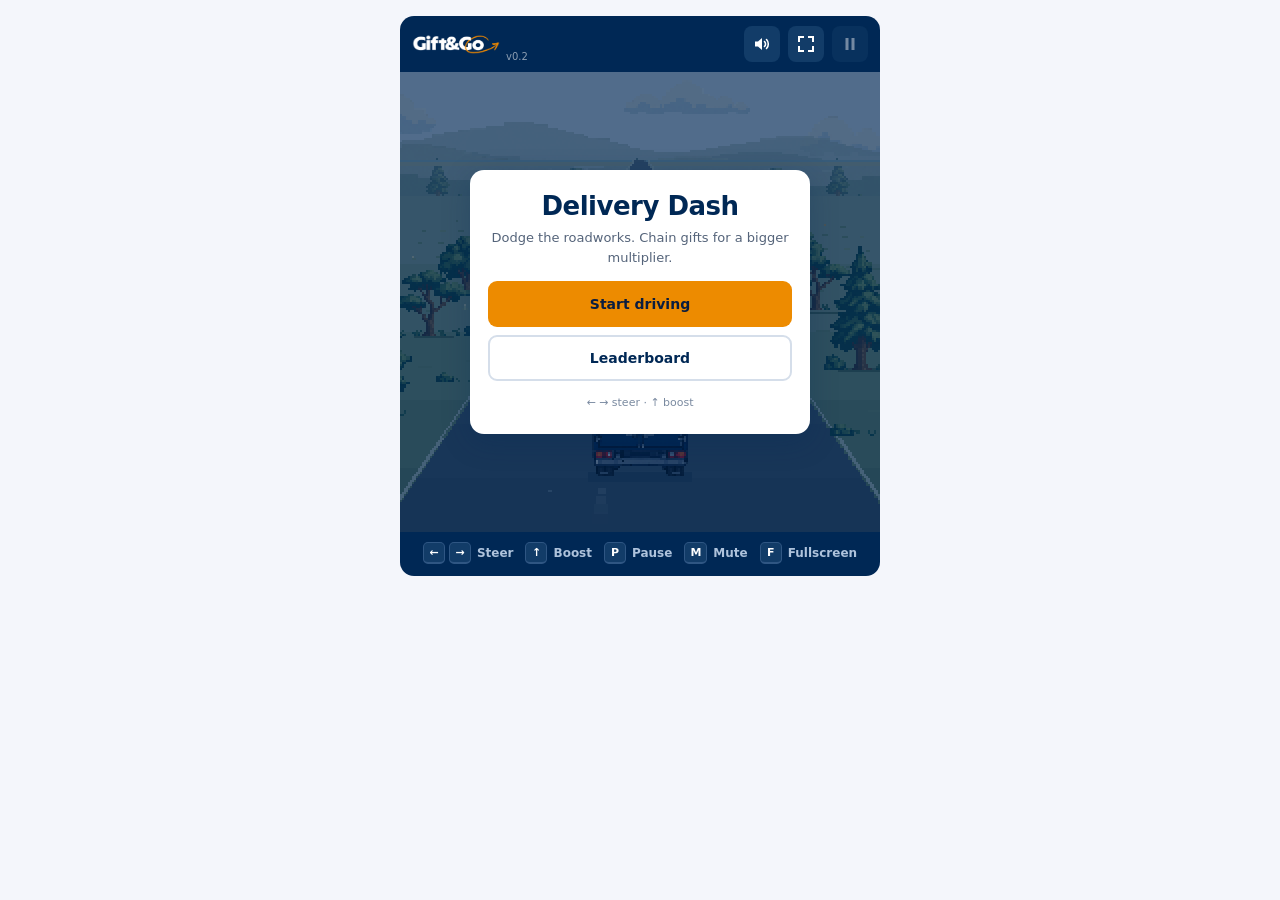
==== commit 18175eb9: "Remove driver taglines from the select screen Co-Authored-By: Claude Opus 5.5 <noreply@anthropic.com" ====
--- a/preview.html
+++ b/preview.html
@@ -295,7 +295,6 @@
 .dash-hero-portrait { align-self: center; width: 96px; height: 96px; image-rendering: pixelated; border-radius: 10px; background: radial-gradient(circle at 50% 40%, #FFFFFF33, transparent 70%); }
 .dash-hero[aria-checked="true"] .dash-hero-portrait { background: radial-gradient(circle at 50% 40%, var(--accent), transparent 72%); }
 .dash-hero-name { font-size: 17px; font-weight: 800; letter-spacing: 0.5px; text-align: center; }
-.dash-hero-tagline { min-height: 2.6em; font-size: 10.5px; line-height: 1.3; color: #C6D5E8; text-align: center; }
 .dash-hero-stats { display: grid; grid-template-columns: auto 1fr; align-items: center; gap: 4px 8px; margin: 0; }
 .dash-hero-stats dt { font-size: 9.5px; font-weight: 700; letter-spacing: 0.6px; text-transform: uppercase; color: #FFC35B; }
 .dash-hero-stats dd { margin: 0; }
@@ -414,7 +413,6 @@
 const CHARACTERS = {
     van: {
         name: 'GnG Van',
-        tagline: 'Built for parcels. Fears nothing. Except Joe.',
         portrait: 'portraitVan', sprite: 'truck', rival: 'ferrari', rivalName: 'Joe',
         accent: '#ED8B00',
         rules: { boostFactor: 1.6, nitroBase: 3, rechargeSeconds: 8, laneSeconds: 0.16, cargo: 1, startShields: 1 },
@@ -429,7 +427,6 @@
     },
     joe: {
         name: 'Joe',
-        tagline: 'Wrong way. Right attitude. Sunglasses stay on.',
         portrait: 'portraitJoe', sprite: 'ferrariRear', rival: 'vanFront', rivalName: 'GnG Van',
         accent: '#D9381E',
         rules: { boostFactor: 1.7, nitroBase: 2, rechargeSeconds: 9, laneSeconds: 0.12, cargo: 0.5, startShields: 0 },
@@ -2330,7 +2327,7 @@
             throw new Error(`Missing game element: ${selector}`);
         return el;
     }
-    /** One tile per driver: portrait, name, tagline, stat bars and the rival they will meet. */
+    /** One tile per driver: portrait, name, stat bars and the rival they will meet. */
     buildSelect() {
         const doc = this.root.ownerDocument;
         const make = (tag, className, text = '') => {
@@ -2366,7 +2363,7 @@
                 value.setAttribute('aria-label', `${stat.value} out of ${STAT_MAX}, ${stat.note}`);
                 stats.append(make('dt', '', stat.label), value);
             }
-            tile.append(portrait, make('span', 'dash-hero-name', character.name), make('span', 'dash-hero-tagline', character.tagline), stats, make('span', 'dash-hero-rival', `${SELECT_COPY.rival} ${character.rivalName}`));
+            tile.append(portrait, make('span', 'dash-hero-name', character.name), stats, make('span', 'dash-hero-rival', `${SELECT_COPY.rival} ${character.rivalName}`));
             return tile;
         }));
     }
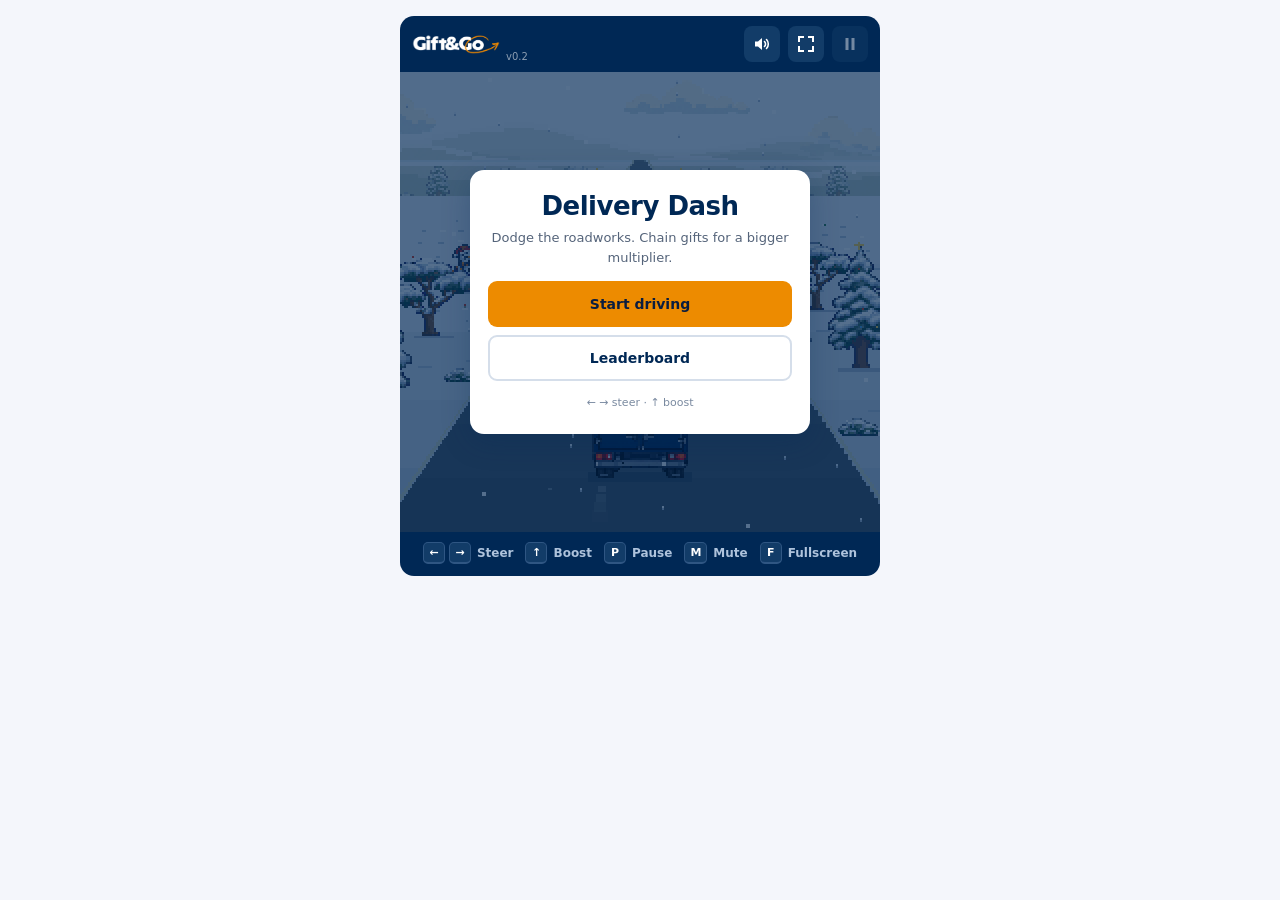
==== commit c8e31d55: "Add festive winter event behind a festive auto/on/off switch From 1 December to 6 January (or when f" ====
--- a/preview.html
+++ b/preview.html
@@ -408,6 +408,10 @@
 // Embedded sprites, including the original loading-animation scenery.
 const DELIVERY_DASH_ASSETS = { "truck": "[data-uri]", "logo": "[data-uri]", "trees": "[data-uri]", "hills": "[data-uri]", "cloud0": "[data-uri]", "cloud1": "[data-uri]", "cloud2": "[data-uri]", "snappy": "[data-uri]", "giftasaurusBody": "[data-uri]", "giftasaurusOpen": "[data-uri]", "giftasaurusClosed": "[data-uri]", "stalledCar": "[data-uri]", "maintenanceTruck": "[data-uri]", "laneClosed": "[data-uri]", "laneOpen": "[data-uri]", "birdsStanding": "[data-uri]", "birdsFlapping": "[data-uri]", "puddle": "[data-uri]", "windsockLimp": "[data-uri]", "windsockStreaming": "[data-uri]", "craneBody": "[data-uri]", "craneBall": "[data-uri]", "ferrari": "[data-uri]", "ferrariRear": "[data-uri]", "vanFront": "[data-uri]", "portraitJoe": "[data-uri]", "portraitVan": "[data-uri]" };
 
+// Festive sprites (generated with Codex, see assets/*-festive.png and assets/snowman.png), swapped in by key while the festive
+// theme is on: the drivers, a snow-laden tree atlas laid out like the everyday one, and the roadside snowman.
+const FESTIVE_ASSETS = { "portraitJoe": "[data-uri]", "portraitVan": "[data-uri]", "ferrariRear": "[data-uri]", "truck": "[data-uri]", "trees": "[data-uri]", "snowman": "[data-uri]" };
+
 const CHARACTER_IDS = ['van', 'joe'];
 const STAT_MAX = 10;
 const CHARACTERS = {
@@ -1759,6 +1763,9 @@
 const CAR_PASS_LEVEL = 0.5;
 /** The recording builds up by itself, so distance only quietens it once the car has gone by. */
 const CAR_PASS_RECEDE_DISTANCE = 120;
+/** Sleigh bells: loudest level as the sleigh passes overhead, and the gap between shakes. */
+const SLEIGH_BELL_LEVEL = 0.12;
+const SLEIGH_SHAKE_SECONDS = 0.34;
 /** Plays short game sounds. Browsers only allow audio after a user gesture, so call `unlock` from one. */
 class DeliveryDashSfx {
     constructor(win, base = DEFAULT_SFX_BASE) {
@@ -1770,6 +1777,7 @@
         this._volume = DEFAULT_SFX_VOLUME;
         this.engine = null;
         this.carPass = null;
+        this.bells = null;
         try {
             const stored = win.localStorage.getItem(SFX_VOLUME_KEY);
             if (stored !== null && Number.isFinite(Number(stored)))
@@ -1895,8 +1903,40 @@
         voice.update(pitch, level, now);
         voice.pan?.pan.setTargetAtTime(Math.max(-1, Math.min(1, car.pan)), now, 0.05);
     }
+    /**
+     * Sleigh bells for a festive flyby: shakes of high, inharmonic bell partials that swell as the sleigh passes overhead
+     * and pan across with it (`direction` 1 is left to right).
+     */
+    sleighBells(direction, seconds) {
+        const ctx = this.ctx;
+        if (!ctx || ctx.state !== 'running' || this._volume <= 0)
+            return;
+        this.stopBells();
+        const { gain, pan } = this.voiceOutput(ctx), start = ctx.currentTime + 0.02;
+        gain.gain.setValueAtTime(0.0001, start);
+        gain.gain.exponentialRampToValueAtTime(SLEIGH_BELL_LEVEL, start + seconds * 0.5);
+        gain.gain.exponentialRampToValueAtTime(0.0001, start + seconds);
+        pan?.pan.setValueAtTime(-0.8 * direction, start);
+        pan?.pan.linearRampToValueAtTime(0.8 * direction, start + seconds);
+        for (let shake = start; shake < start + seconds - 0.2; shake += SLEIGH_SHAKE_SECONDS) {
+            for (let hit = 0; hit < 3; hit++) {
+                const pitch = 2400 + Math.random() * 900, at = shake + hit * 0.055 + Math.random() * 0.01;
+                [1, 2.76, 5.4].forEach((partial, index) => this.tone('sine', pitch * partial, pitch * partial, at, 0.14 - index * 0.03, 0.5 / (index + 1), gain));
+            }
+        }
+        this.bells = gain;
+    }
+    /** Fades out any sleigh bells still ringing, for a pause or a crash mid-flyby. */
+    stopBells() {
+        if (!this.bells || !this.ctx)
+            return;
+        this.bells.gain.cancelScheduledValues(this.ctx.currentTime);
+        this.bells.gain.setTargetAtTime(0.0001, this.ctx.currentTime, 0.05);
+        this.bells = null;
+    }
     destroy() {
         this.stopEngine();
+        this.stopBells();
         void this.ctx?.close().catch(() => { });
         this.ctx = this.master = null;
     }
@@ -1979,7 +2019,7 @@
         }
     }
     /** One oscillator note with a fast attack and an exponential decay, optionally gliding in pitch. */
-    tone(wave, from, to, start, length, peak) {
+    tone(wave, from, to, start, length, peak, destination = this.master) {
         const ctx = this.ctx, osc = ctx.createOscillator(), gain = ctx.createGain();
         osc.type = wave;
         osc.frequency.setValueAtTime(from, start);
@@ -1988,7 +2028,7 @@
         gain.gain.setValueAtTime(0.0001, start);
         gain.gain.exponentialRampToValueAtTime(peak, start + 0.005);
         gain.gain.exponentialRampToValueAtTime(0.0001, start + length);
-        osc.connect(gain).connect(this.master);
+        osc.connect(gain).connect(destination);
         osc.start(start);
         osc.stop(start + length + 0.02);
     }
@@ -2007,6 +2047,66 @@
         this.tone('sine', 140, 40, start, length * 0.8, peak * 0.9);
     }
 }
+
+const FESTIVE_SETTINGS = ['auto', 'on', 'off'];
+const isFestiveSetting = (value) => FESTIVE_SETTINGS.some(setting => setting === value);
+/** Query parameter that overrides the host page's setting, for checking either look on a live build. */
+const FESTIVE_QUERY_PARAM = 'festive';
+/** The season runs from FESTIVE_START (inclusive) through to the end of FESTIVE_END, as [month 0-11, day]. */
+const FESTIVE_START = [11, 1];
+const FESTIVE_END = [0, 6];
+const isFestiveDate = (date) => {
+    const month = date.getMonth(), day = date.getDate();
+    return (month === FESTIVE_START[0] && day >= FESTIVE_START[1]) || (month === FESTIVE_END[0] && day <= FESTIVE_END[1]);
+};
+/** The query parameter wins over the host's setting; `auto` then asks the calendar. */
+const resolveFestive = (setting, search, date) => {
+    let override = null;
+    try {
+        override = new URLSearchParams(search).get(FESTIVE_QUERY_PARAM);
+    }
+    catch { }
+    const chosen = isFestiveSetting(override) ? override : setting;
+    return chosen === 'auto' ? isFestiveDate(date) : chosen === 'on';
+};
+const STANDARD_THEME = {
+    festive: false,
+    grass: ['#A4B397', '#96AA84', '#899F73', '#7C9465', '#70875C'],
+    patches: ['#819A69', '#A0AF7B'],
+    stem: '#C5CD91',
+    flowers: ['#F1E6B0', '#DDAC58'],
+    treeShadow: '#586F49',
+    water: ['#A6C3C3', '#8CAFB9', '#709FAB', '#608C9B', '#537D90'],
+    ripples: ['#99BAC1', '#BAD1CE'],
+    bank: '#C7C6A3',
+};
+const FESTIVE_THEME = {
+    festive: true,
+    grass: ['#EEF2F8', '#E4EAF3', '#D9E1EC', '#CFD8E6', '#C4CFDF'],
+    patches: ['#B9C6D8', '#FFFFFF'],
+    stem: '#8D9B86',
+    flowers: ['#D9381E', '#2F7D4A'],
+    treeShadow: '#AEBBCD',
+    water: ['#E2EDF3', '#D4E4EC', '#C5DAE5', '#B7CFDD', '#A9C4D5'],
+    ripples: ['#FFFFFF', '#F1F7FB'],
+    bank: '#F4F7FB',
+};
+/** Snowfall: flakes on screen, their fall speed range in pixels a second and how far they sway. */
+const SNOW_FLAKES = 64;
+const SNOW_FALL = [14, 34];
+const SNOW_SWAY = 6;
+/** Santa's sleigh crosses the sky this often (seconds, random within the range), never in the first few seconds of a run. */
+const SLEIGH_FIRST_SECONDS = [10, 18];
+const SLEIGH_GAP_SECONDS = [25, 45];
+const SLEIGH_CROSS_SECONDS = 7;
+/** Share of flybys that run right to left and drop a present behind the hills. */
+const SLEIGH_REVERSE_CHANCE = 0.25;
+/** Baubles on the snowy roadside pine (green foliage between the snow), in pixels of the pine's window in the festive trees atlas, and the star at its tip. */
+const PINE_BAUBLES = [[20, 12], [22, 19], [18, 22], [26, 22], [23, 34], [30, 43], [22, 44]];
+const PINE_STAR = [20, 0];
+const BAUBLE_COLOURS = ['#D9381E', '#FFD24A', '#4FA3E0', '#B06BE0'];
+
+
 
 
 
@@ -2060,17 +2160,39 @@
 const CRANE_BALL_UNIT = 1.15;
 /** Chain length from the cable stub to the middle of the ball, in world units. */
 const CRANE_CHAIN = 110;
+/** Wind the snow drifts with during a bridge crosswind, in pixels a second, and how quickly it picks up and dies away. */
+const SNOW_GUST_DRIFT = 45;
+const SNOW_GUST_EASE_SECONDS = 0.6;
+/** Fresh snow, as RGB, for frosting the hills. */
+const SNOW_LIGHT = [244, 247, 251];
+/** Snowmen replace one roadside tree in SNOWMAN_EVERY (the decor slot SNOWMAN_SLOT), drawn SNOWMAN_UNIT world units to a sprite pixel. */
+const SNOWMAN_EVERY = 7;
+const SNOWMAN_SLOT = 3;
+const SNOWMAN_UNIT = 1.4;
+/** The sleigh's runners fly this far down the scene (below the HUD, above the horizon), rising up to SLEIGH_ARC mid-crossing. */
+const SLEIGH_BASE_Y = 39;
+const SLEIGH_ARC = 4;
+const SLEIGH_HEIGHT_SPREAD = 3;
+/** How far above the bottom of the van sprite the logo on its doors starts, so a taller festive sprite keeps it in place. */
+const VAN_LOGO_FROM_BOTTOM = 39;
 /** Reusable canvas game host. No Angular or third-party dependency. */
 class DeliveryDashGame {
     static { this.W = 240; }
     static { this.MIN_HEIGHT = 230; }
     static { this.MAX_HEIGHT = 560; }
-    constructor(root, win, onFinish = () => { }, musicBase = DEFAULT_MUSIC_BASE, sfxBase = DEFAULT_SFX_BASE) {
+    constructor(root, win, onFinish = () => { }, musicBase = DEFAULT_MUSIC_BASE, sfxBase = DEFAULT_SFX_BASE, festive = 'auto') {
         this.root = root;
         this.win = win;
         this.onFinish = onFinish;
         this.engine = new DeliveryDashEngine();
         this.scenery = {};
+        /** Snow-dusted copies of the hills and trees, made once the art loads when the festive theme is on. */
+        this.frosted = {};
+        this.sleigh = null;
+        this.nextSleighAt = -1;
+        this.lastSkyTime = 0;
+        this.snowDrift = 0;
+        this.snowWind = 0;
         this.frame = 0;
         this.lastTime = 0;
         this.destroyed = false;
@@ -2136,6 +2258,8 @@
         this.swipeKey = 'giftgo-delivery-dash-swipes-learned';
         this.thumbKey = 'giftgo-delivery-dash-thumb';
         this.sceneHeight = DeliveryDashGame.MIN_HEIGHT;
+        this.theme = resolveFestive(festive, win.location.search, new win.Date()) ? FESTIVE_THEME : STANDARD_THEME;
+        this.assets = this.theme.festive ? { ...DELIVERY_DASH_ASSETS, ...FESTIVE_ASSETS } : DELIVERY_DASH_ASSETS;
         this.canvas = this.find('[data-game-canvas]');
         this.logo = this.find('[data-truck-logo]');
         const ctx = this.canvas.getContext('2d');
@@ -2303,11 +2427,13 @@
             image.onerror = reject;
             image.src = source;
         });
-        void Promise.all(Object.entries(DELIVERY_DASH_ASSETS).filter(([key]) => key !== 'logo')
+        void Promise.all(Object.entries(this.assets).filter(([key]) => key !== 'logo')
             .map(async ([key, source]) => [key, await load(source)])).then(entries => {
             if (this.destroyed)
                 return;
             this.scenery = Object.fromEntries(entries);
+            if (this.theme.festive)
+                this.frosted = { hills: this.frost(this.scenery['hills'], 3, 0.45) };
             this.ready = true;
             this.find('[data-action="start"]').disabled = false;
             this.draw();
@@ -2349,7 +2475,7 @@
             tile.setAttribute('role', 'radio');
             tile.style.setProperty('--accent', character.accent);
             const portrait = make('img', 'dash-hero-portrait');
-            portrait.src = DELIVERY_DASH_ASSETS[character.portrait];
+            portrait.src = this.assets[character.portrait];
             portrait.alt = '';
             portrait.width = portrait.height = 96;
             const stats = make('dl', 'dash-hero-stats');
@@ -3288,13 +3414,14 @@
             const x = (startX - skyTime * 0.65 + 600) % 300 - 30;
             c.drawImage(cloud, Math.round(x), y);
         }
-        const hills = this.scenery['hills'];
+        const hills = this.frosted['hills'] ?? this.scenery['hills'];
         if (hills) {
             c.globalAlpha = 0.65;
             c.drawImage(hills, -28, 25, 320, 40);
             c.globalAlpha = 1;
             c.drawImage(hills, -79, 36, 320, 35);
         }
+        this.drawSleigh(skyTime);
         // The original loader's detailed foliage forms a distant woodland layer.
         const trees = this.scenery['trees'];
         if (trees) {
@@ -3303,24 +3430,32 @@
                 c.drawImage(trees, x, 43, 100, 22);
             c.globalAlpha = 1;
         }
-        const grass = ['#A4B397', '#96AA84', '#899F73', '#7C9465', '#70875C'];
+        const theme = this.theme, grass = theme.grass;
         for (let y = 62; y < height; y++)
             this.rect(grass[Math.min(4, Math.floor((y - 62) / (34 * stretch)))], 0, y, 240, 1);
         const riverTop = Math.max(44, this.project(0, bridge.far).y);
         const riverBottom = Math.min(height, this.project(0, bridge.near).y);
         if (bridge.far > 0 && riverBottom > riverTop) {
-            const water = ['#A6C3C3', '#8CAFB9', '#709FAB', '#608C9B', '#537D90'];
+            const water = theme.water;
             for (let y = Math.ceil(riverTop); y < riverBottom; y++) {
                 this.rect(water[Math.min(4, Math.floor((y - 44) / (38 * stretch)))], 0, y, 240, 1);
             }
             if (riverBottom < height - 2)
-                this.rect('#C7C6A3', 0, riverBottom, 240, 2);
+                this.rect(theme.bank, 0, riverBottom, 240, 2);
             for (let i = 0; i < 34; i++) {
                 const y = 48 + (i * 41) % Math.round(180 * stretch);
                 if (y <= riverTop || y >= riverBottom)
                     continue;
+                if (theme.festive) {
+                    // The river is frozen: still cracks in the ice and the odd glint instead of moving ripples.
+                    const x = (i * 73) % 250 - 5, glint = !this.motion.matches && Math.floor(skyTime * 1.5 + i * 0.7) % 7 === 0;
+                    this.rect(theme.ripples[i % 2], x, y, 4 + (y - 40) / (20 * stretch), 1);
+                    if (glint)
+                        this.rect('#FFFFFF', x + 1, y - 1, 1, 3);
+                    continue;
+                }
                 const x = ((i * 73 + skyTime * 3) % 260) - 10;
-                this.rect(i % 3 ? '#99BAC1' : '#BAD1CE', x, y, 5 + (y - 40) / (15 * stretch), 1);
+                this.rect(theme.ripples[i % 3 ? 0 : 1], x, y, 5 + (y - 40) / (15 * stretch), 1);
             }
         }
         // Patches and flowers sit on the same receding plane as the road.
@@ -3329,10 +3464,10 @@
             if (onBridge(z))
                 continue;
             const p = this.project((i % 2 ? -1 : 1) * (148 + (i * 29) % 380), z);
-            this.rect(i % 3 ? '#819A69' : '#A0AF7B', p.x, p.y, (7 + i % 9) * p.scale, 2 * p.scale);
+            this.rect(theme.patches[i % 3 ? 0 : 1], p.x, p.y, (7 + i % 9) * p.scale, 2 * p.scale);
             if (i % 9 === 0) {
-                this.rect('#C5CD91', p.x + 2 * p.scale, p.y - 3 * p.scale, p.scale, 4 * p.scale);
-                this.rect(i % 18 ? '#F1E6B0' : '#DDAC58', p.x + p.scale, p.y - 4 * p.scale, 3 * p.scale, p.scale);
+                this.rect(theme.stem, p.x + 2 * p.scale, p.y - 3 * p.scale, p.scale, 4 * p.scale);
+                this.rect(theme.flowers[i % 18 ? 0 : 1], p.x + p.scale, p.y - 4 * p.scale, 3 * p.scale, p.scale);
             }
         }
         const asphalt = ['#6B747B', '#646E77', '#5C6670', '#55606A', '#4E5963', '#48535F', '#424D59'];
@@ -3375,6 +3510,8 @@
                 this.rect('#F4F0DD', p.x - 2 * p.scale, p.y - 16 * p.scale, 6 * p.scale, 7 * p.scale);
                 this.rect('#ED8B00', p.x - p.scale, p.y - 15 * p.scale, 4 * p.scale, 2 * p.scale);
             }
+            else if (this.theme.festive && d.index % SNOWMAN_EVERY === SNOWMAN_SLOT)
+                this.snowman(p.x, p.y, p.scale, d.side);
             else
                 this.tree(p.x, p.y, p.scale, d.index % 3);
             if (trees && !onBridge(d.z + 28)) {
@@ -3397,6 +3534,7 @@
         this.speedStreaks();
         this.drawTruck();
         objects.filter(overTruck).forEach(o => this.drawLit(o));
+        this.snowfall(skyTime);
         const sweepAge = this.engine.elapsed - this.engine.sweepAt;
         if (sweepAge >= 0 && sweepAge < 0.5 && !this.motion.matches) {
             c.globalAlpha = 0.35 * (1 - sweepAge / 0.5);
@@ -3615,8 +3753,181 @@
             return;
         // Atlas windows reuse the actual broadleaf, pine and spreading tree artwork.
         const [sx, sw, width, height] = [[24, 60, 90, 99], [126, 42, 67, 108], [222, 60, 94, 103]][variant];
-        this.rect('#586F49', x - 20 * scale, y, 42 * scale, 3 * scale);
-        this.ctx.drawImage(image, sx, 0, sw, 66, Math.round(x - width * scale / 2), Math.round(y - height * scale), Math.max(1, Math.round(width * scale)), Math.max(1, Math.round(height * scale)));
+        this.rect(this.theme.treeShadow, x - 20 * scale, y, 42 * scale, 3 * scale);
+        const left = Math.round(x - width * scale / 2), top = Math.round(y - height * scale);
+        this.ctx.drawImage(image, sx, 0, sw, 66, left, top, Math.max(1, Math.round(width * scale)), Math.max(1, Math.round(height * scale)));
+        if (this.theme.festive && variant === 1)
+            this.decoratePine(left, top, width * scale / sw, height * scale / 66);
+    }
+    /** A snowman beside the road, facing the traffic: it stands on the left verge as drawn and is mirrored on the right. */
+    snowman(x, y, scale, side) {
+        const image = this.scenery['snowman'];
+        if (!image)
+            return;
+        const width = image.naturalWidth * SNOWMAN_UNIT * scale, height = image.naturalHeight * SNOWMAN_UNIT * scale;
+        this.rect(this.theme.treeShadow, x - width * 0.45, y, width * 0.9, 2 * scale);
+        const left = Math.round(x - width / 2), top = Math.round(y - height), drawnWidth = Math.max(1, Math.round(width)), drawnHeight = Math.max(1, Math.round(height));
+        if (side > 0) {
+            this.ctx.save();
+            this.ctx.translate(left + drawnWidth, top);
+            this.ctx.scale(-1, 1);
+            this.ctx.drawImage(image, 0, 0, drawnWidth, drawnHeight);
+            this.ctx.restore();
+        }
+        else
+            this.ctx.drawImage(image, left, top, drawnWidth, drawnHeight);
+    }
+    /** Baubles that twinkle in turn and a gold star, placed in the pine's own atlas pixels. */
+    decoratePine(left, top, unitX, unitY) {
+        const size = Math.max(1, Math.round(Math.min(unitX, unitY) * 1.6)), time = this.engine.elapsed + this.idleTime / 18;
+        PINE_BAUBLES.forEach(([baubleX, baubleY], index) => {
+            const lit = this.motion.matches || Math.floor(time * 2 + index * 0.45) % 3 !== 0;
+            this.rect(lit ? BAUBLE_COLOURS[index % BAUBLE_COLOURS.length] : '#5E6B5A', left + baubleX * unitX - size / 2, top + baubleY * unitY - size / 2, size, size);
+        });
+        const [starX, starY] = PINE_STAR, star = Math.max(1, Math.round(unitX * 2)), centreX = left + starX * unitX, centreY = top + starY * unitY;
+        this.rect('#FFD24A', centreX - star, centreY - star / 2, star * 2 + 1, Math.max(1, star / 2));
+        this.rect('#FFD24A', centreX - star / 4, centreY - star * 1.25, Math.max(1, star / 2), star * 2);
+    }
+    /** A copy of an image with snow on every upward-facing edge, `depth` pixels deep, and the rest lightened by `pale`. */
+    frost(image, depth, pale) {
+        if (!image)
+            return undefined;
+        const canvas = this.root.ownerDocument.createElement('canvas'), width = image.naturalWidth, height = image.naturalHeight;
+        canvas.width = width;
+        canvas.height = height;
+        const c = canvas.getContext('2d');
+        if (!c)
+            return undefined;
+        c.drawImage(image, 0, 0);
+        const pixels = c.getImageData(0, 0, width, height), data = pixels.data;
+        for (let x = 0; x < width; x++) {
+            let cover = 0;
+            for (let y = 0; y < height; y++) {
+                const at = (y * width + x) * 4;
+                if (!data[at + 3]) {
+                    cover = 0;
+                    continue;
+                }
+                if (y === 0 || !data[at - width * 4 + 3])
+                    cover = depth;
+                const mix = cover > 0 ? 0.92 : pale;
+                for (let channel = 0; channel < 3; channel++)
+                    data[at + channel] = Math.round(data[at + channel] + (SNOW_LIGHT[channel] - data[at + channel]) * mix);
+                cover--;
+            }
+        }
+        c.putImageData(pixels, 0, 0);
+        return canvas;
+    }
+    /** Falling snow in three depths, drifting with a crosswind and hidden inside a tunnel. Reduced motion freezes it. */
+    snowfall(skyTime) {
+        if (!this.theme.festive)
+            return;
+        const calm = this.motion.matches, gust = this.engine.gust, height = this.sceneHeight;
+        const step = Math.max(0, Math.min(0.1, skyTime - this.lastSkyTime));
+        const target = gust && gust.startedAt !== null ? gust.direction * SNOW_GUST_DRIFT : 0;
+        this.snowWind += (target - this.snowWind) * (1 - Math.exp(-step / SNOW_GUST_EASE_SECONDS));
+        this.snowDrift += this.snowWind * step;
+        this.lastSkyTime = skyTime;
+        const view = this.tunnelView;
+        const shade = view ? Math.min(1, Math.max(0, Math.min(1, (view.near - 20) / 40)) + Math.max(0, Math.min(1, -(view.far + 20) / 60))) : 1;
+        if (shade <= 0)
+            return;
+        const time = calm ? 0 : skyTime, c = this.ctx;
+        c.globalAlpha = shade;
+        for (let index = 0; index < SNOW_FLAKES; index++) {
+            const depth = index % 3, fall = SNOW_FALL[0] + (SNOW_FALL[1] - SNOW_FALL[0]) * depth / 2, span = height + 4;
+            const y = ((index * 53.7 + fall * time) % span + span) % span - 2;
+            const sway = Math.sin(time * (0.7 + depth * 0.2) + index) * SNOW_SWAY;
+            const x = ((index * 97.3 + sway + this.snowDrift * (0.6 + depth * 0.2)) % 244 + 244) % 244 - 2, size = depth === 2 ? 2 : 1;
+            this.rect('#AEBBCD', x, y + 1, size, 1);
+            this.rect(depth ? '#FFFFFF' : '#E8EEF6', x, y, size, size);
+        }
+        c.globalAlpha = 1;
+    }
+    /** Starts, flies and retires the sleigh. Its timing is the renderer's own, so it never touches the run's random sequence. */
+    sleighFlight(skyTime) {
+        const between = ([low, high]) => low + Math.random() * (high - low);
+        const restarted = this.nextSleighAt < 0 || skyTime < this.nextSleighAt - SLEIGH_GAP_SECONDS[1] - 1 || (this.sleigh !== null && skyTime < this.sleigh.start);
+        if (restarted) {
+            this.sleigh = null;
+            this.sfx.stopBells();
+            this.nextSleighAt = skyTime + between(SLEIGH_FIRST_SECONDS);
+        }
+        if (this.sleigh && skyTime - this.sleigh.start > SLEIGH_CROSS_SECONDS) {
+            this.sleigh = null;
+            this.nextSleighAt = skyTime + between(SLEIGH_GAP_SECONDS);
+        }
+        if (this.engine.state !== 'running')
+            this.sfx.stopBells();
+        if (!this.sleigh && skyTime >= this.nextSleighAt) {
+            if (this.tunnelView)
+                this.nextSleighAt = skyTime + 3;
+            else {
+                const reverse = Math.random() < SLEIGH_REVERSE_CHANCE;
+                this.sleigh = { start: skyTime, direction: reverse ? -1 : 1, height: Math.random() * SLEIGH_HEIGHT_SPREAD, drop: reverse };
+                if (this.engine.state === 'running')
+                    this.sfx.sleighBells(this.sleigh.direc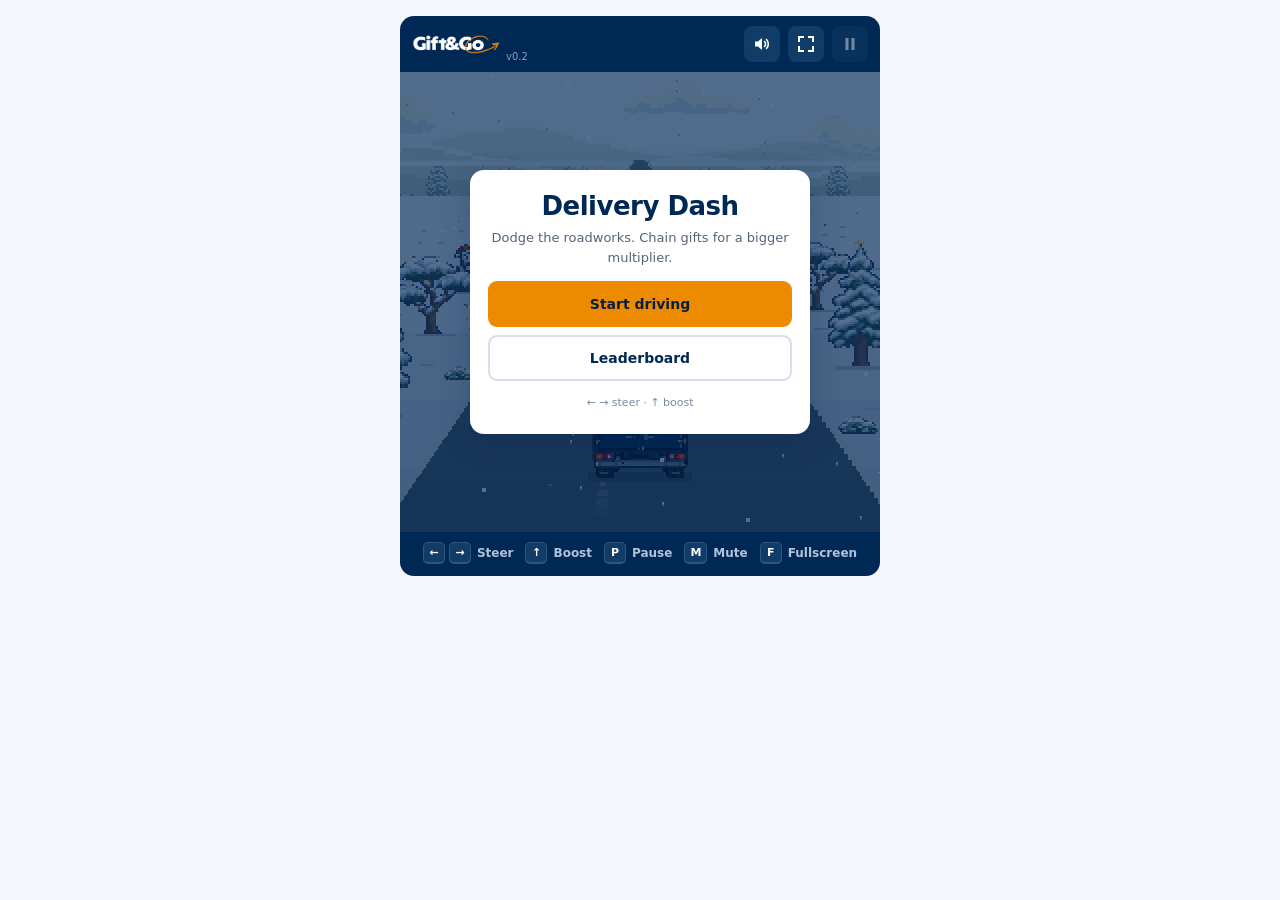
==== commit dc121bab: "Switch the festive event on by hand from now FESTIVE_DEFAULT in delivery-dash.season.ts is the event" ====
--- a/preview.html
+++ b/preview.html
@@ -2050,6 +2050,11 @@
 
 const FESTIVE_SETTINGS = ['auto', 'on', 'off'];
 const isFestiveSetting = (value) => FESTIVE_SETTINGS.some(setting => setting === value);
+/**
+ * The setting used when the host page passes none: the manual switch for the event. It is forced `on` for the 2026 season;
+ * set it to `off` to end the event (or `auto` to let the calendar decide from then on). `?festive=` still overrides it.
+ */
+const FESTIVE_DEFAULT = 'on';
 /** Query parameter that overrides the host page's setting, for checking either look on a live build. */
 const FESTIVE_QUERY_PARAM = 'festive';
 /** The season runs from FESTIVE_START (inclusive) through to the end of FESTIVE_END, as [month 0-11, day]. */
@@ -2180,7 +2185,7 @@
     static { this.W = 240; }
     static { this.MIN_HEIGHT = 230; }
     static { this.MAX_HEIGHT = 560; }
-    constructor(root, win, onFinish = () => { }, musicBase = DEFAULT_MUSIC_BASE, sfxBase = DEFAULT_SFX_BASE, festive = 'auto') {
+    constructor(root, win, onFinish = () => { }, musicBase = DEFAULT_MUSIC_BASE, sfxBase = DEFAULT_SFX_BASE, festive = FESTIVE_DEFAULT) {
         this.root = root;
         this.win = win;
         this.onFinish = onFinish;
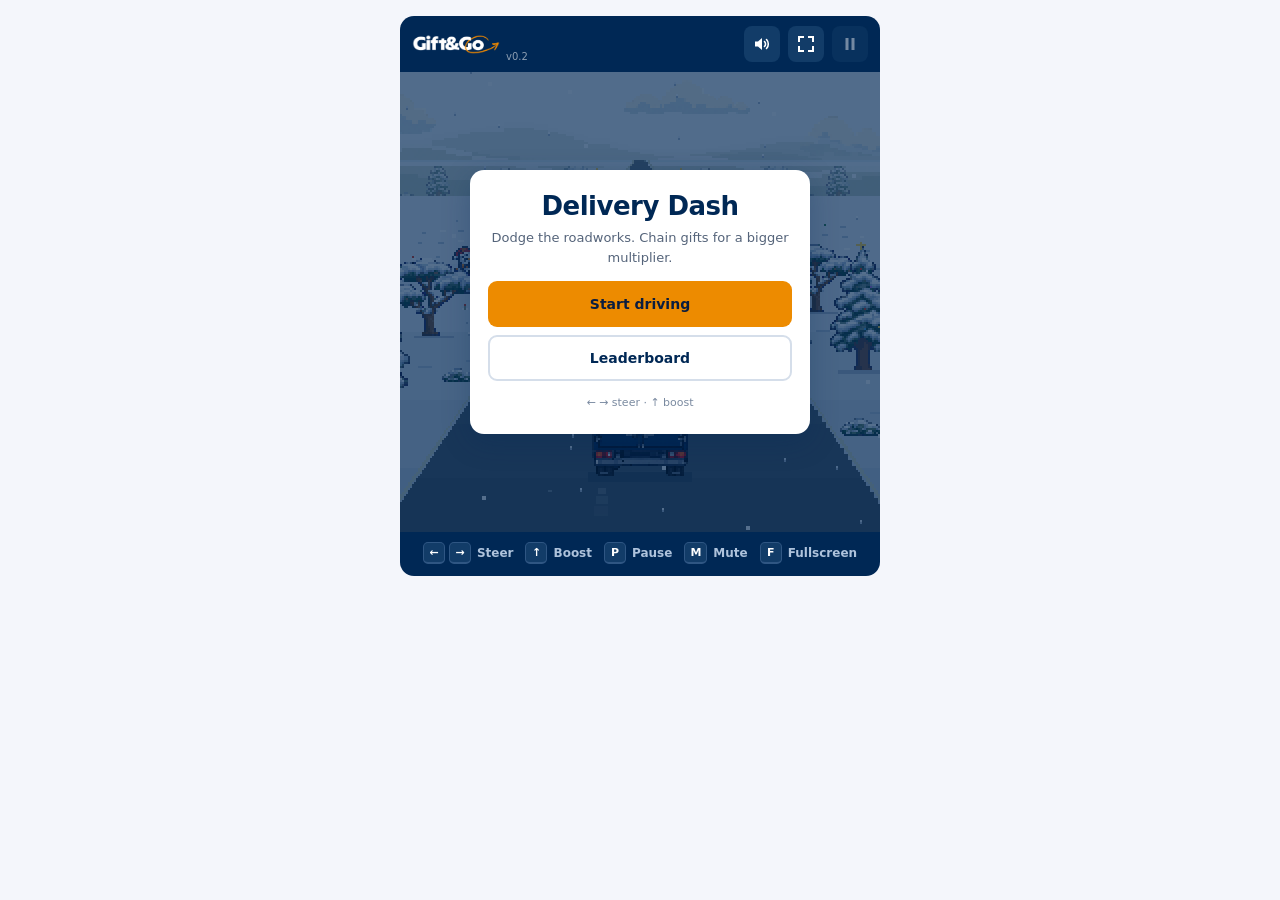
==== commit 0b4ade97: "Start the 2026 festive season early on 23 November The event goes back to following the calendar (FE" ====
--- a/preview.html
+++ b/preview.html
@@ -2050,19 +2050,22 @@
 
 const FESTIVE_SETTINGS = ['auto', 'on', 'off'];
 const isFestiveSetting = (value) => FESTIVE_SETTINGS.some(setting => setting === value);
-/**
- * The setting used when the host page passes none: the manual switch for the event. It is forced `on` for the 2026 season;
- * set it to `off` to end the event (or `auto` to let the calendar decide from then on). `?festive=` still overrides it.
- */
-const FESTIVE_DEFAULT = 'on';
+/** The setting used when the host page passes none. `?festive=` in the URL still overrides it. */
+const FESTIVE_DEFAULT = 'auto';
 /** Query parameter that overrides the host page's setting, for checking either look on a live build. */
 const FESTIVE_QUERY_PARAM = 'festive';
 /** The season runs from FESTIVE_START (inclusive) through to the end of FESTIVE_END, as [month 0-11, day]. */
 const FESTIVE_START = [11, 1];
 const FESTIVE_END = [0, 6];
+/**
+ * Seasons that start before FESTIVE_START, as [year, month 0-11, day]: from that day the event runs straight on into the
+ * usual season and ends with it on FESTIVE_END. The 2026 event started early, on 23 November.
+ */
+const FESTIVE_EARLY_STARTS = [[2026, 10, 23]];
+const inEarlyStart = (date) => FESTIVE_EARLY_STARTS.some(([year, month, day]) => date >= new Date(year, month, day) && date < new Date(year + 1, FESTIVE_END[0], FESTIVE_END[1] + 1));
 const isFestiveDate = (date) => {
     const month = date.getMonth(), day = date.getDate();
-    return (month === FESTIVE_START[0] && day >= FESTIVE_START[1]) || (month === FESTIVE_END[0] && day <= FESTIVE_END[1]);
+    return (month === FESTIVE_START[0] && day >= FESTIVE_START[1]) || (month === FESTIVE_END[0] && day <= FESTIVE_END[1]) || inEarlyStart(date);
 };
 /** The query parameter wins over the host's setting; `auto` then asks the calendar. */
 const resolveFestive = (setting, search, date) => {
